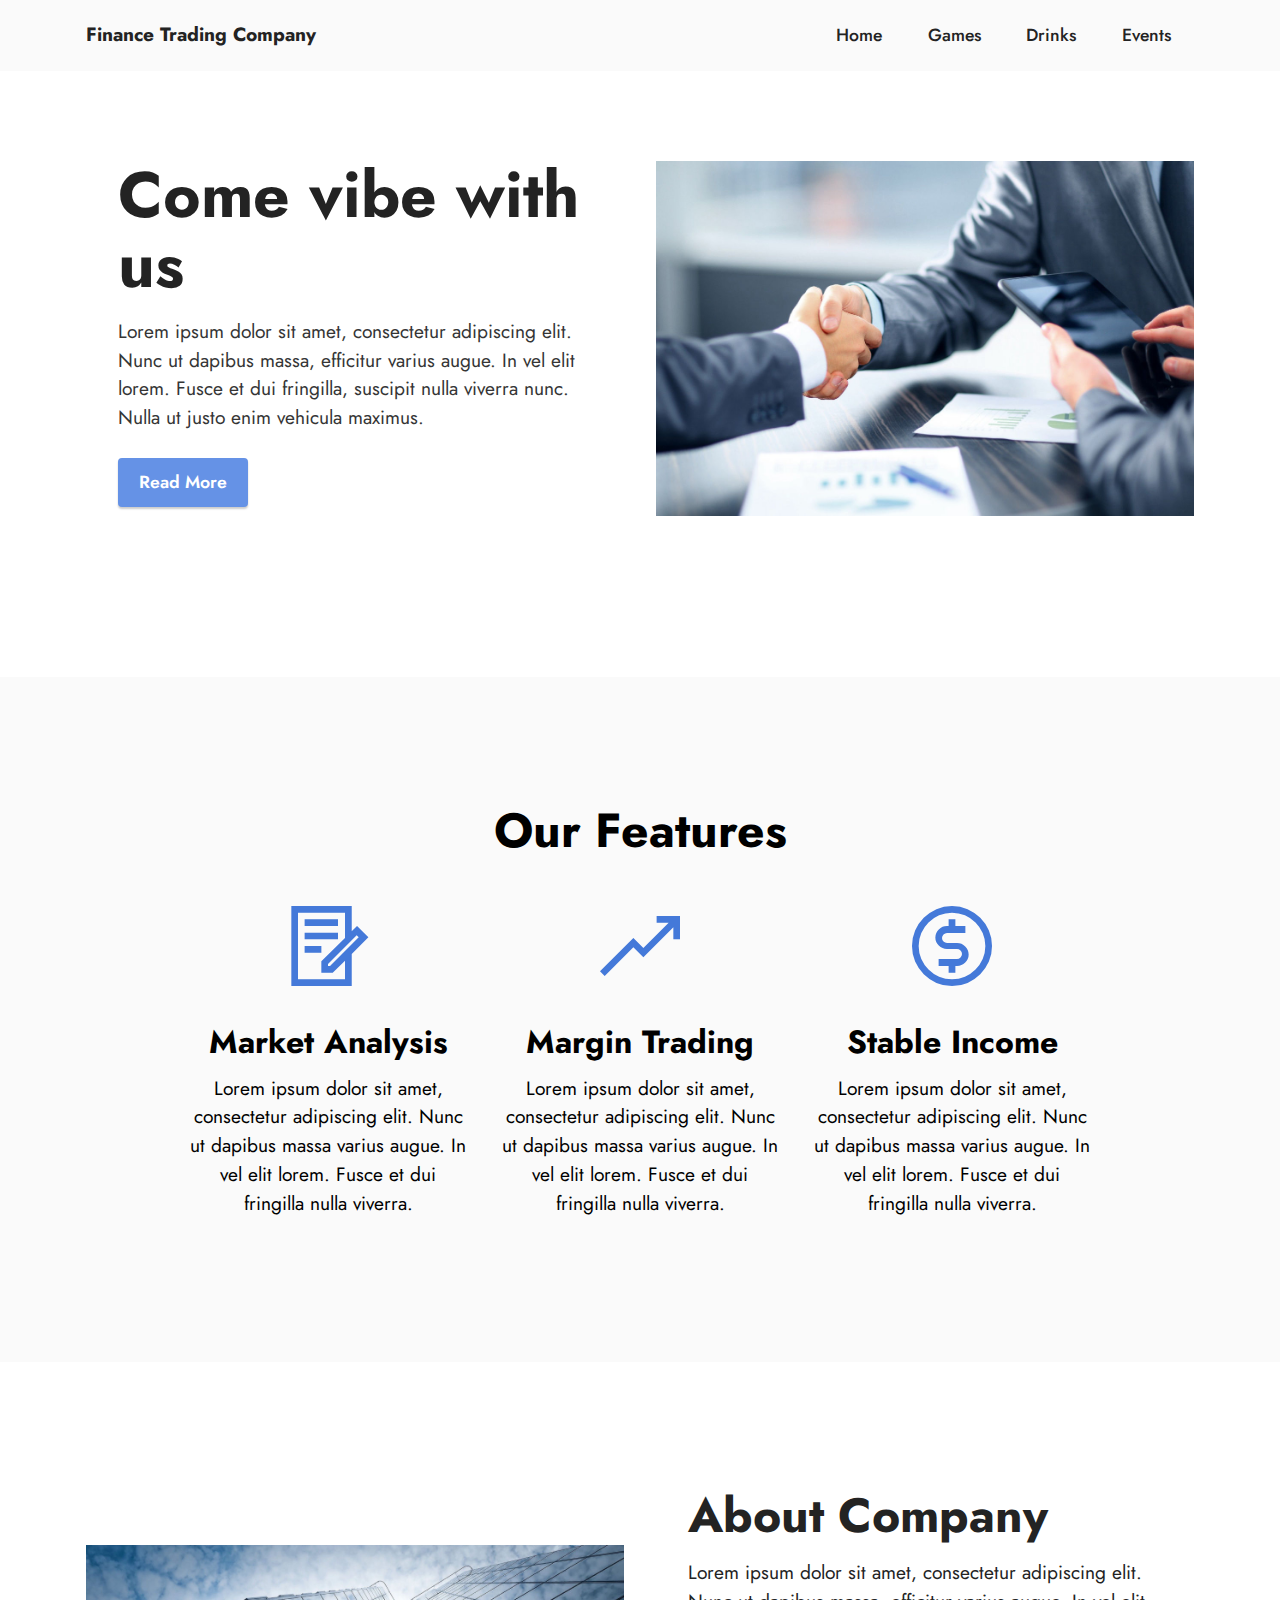
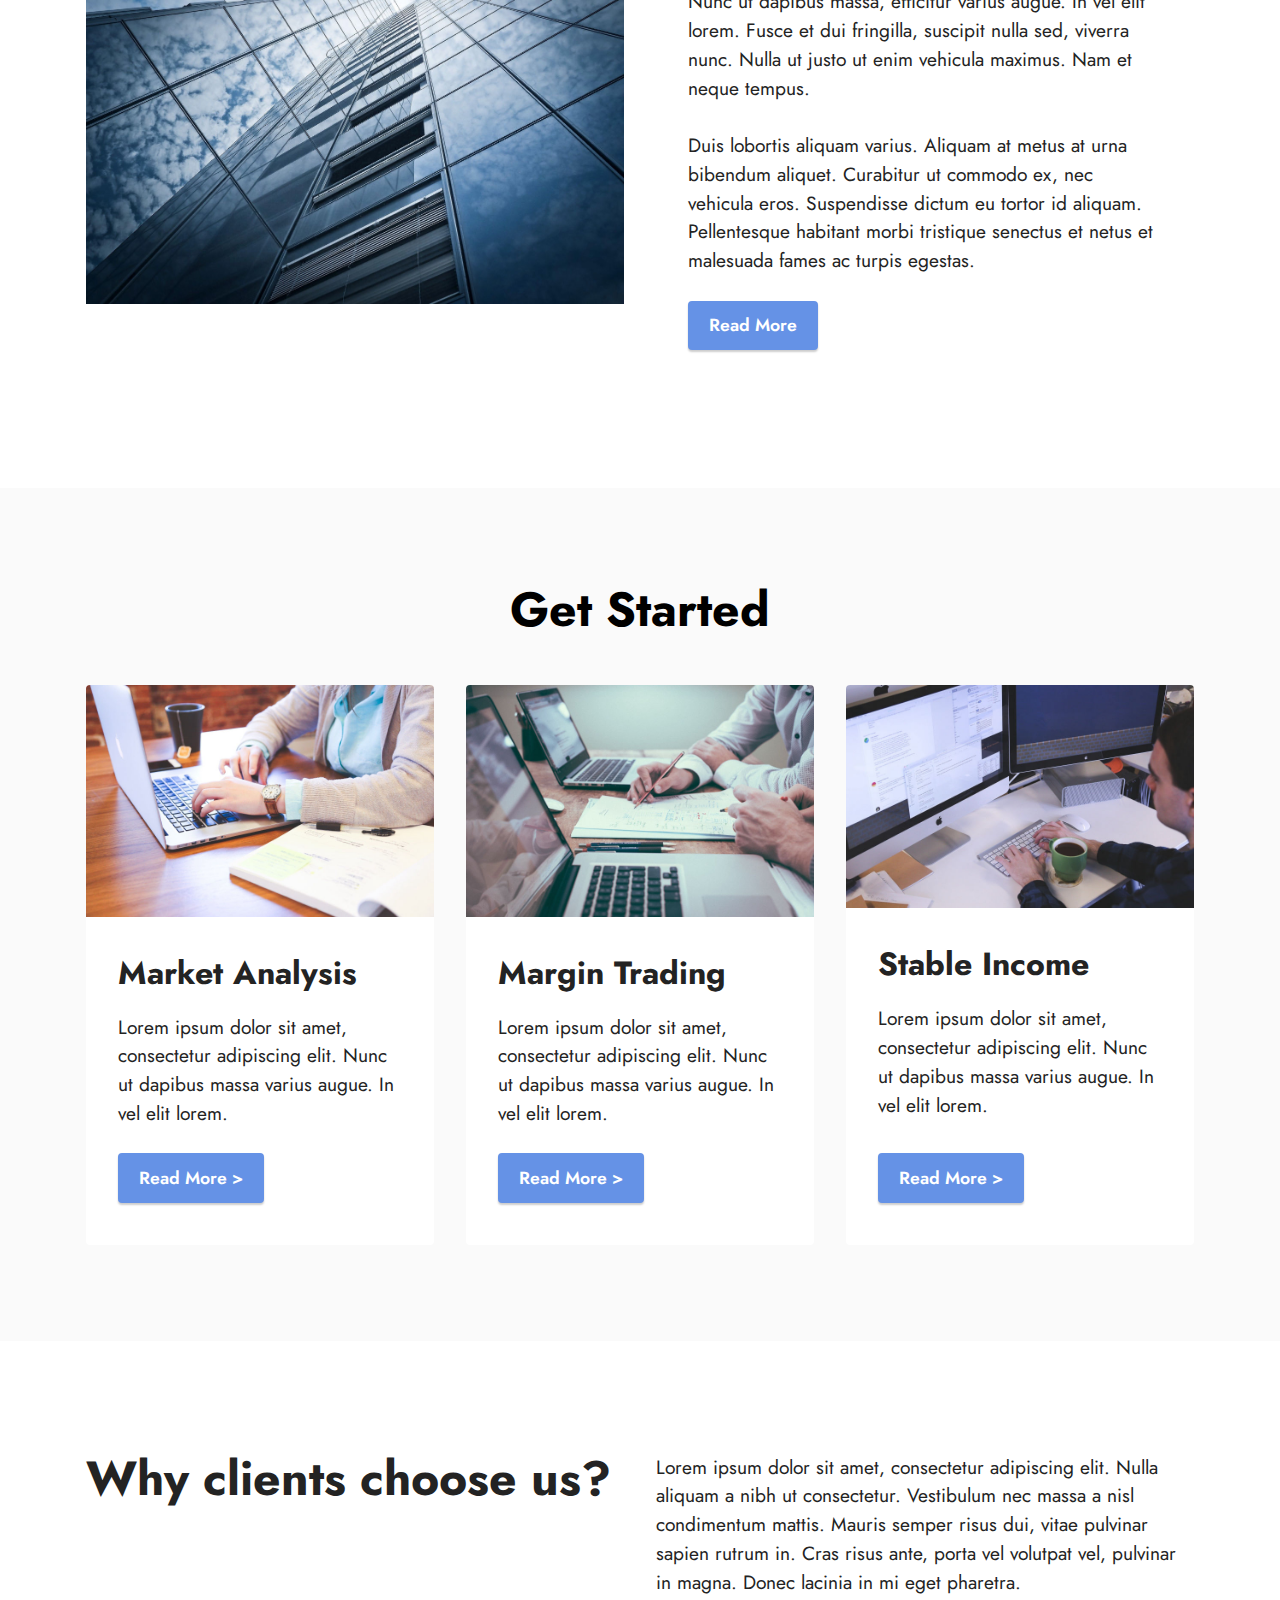
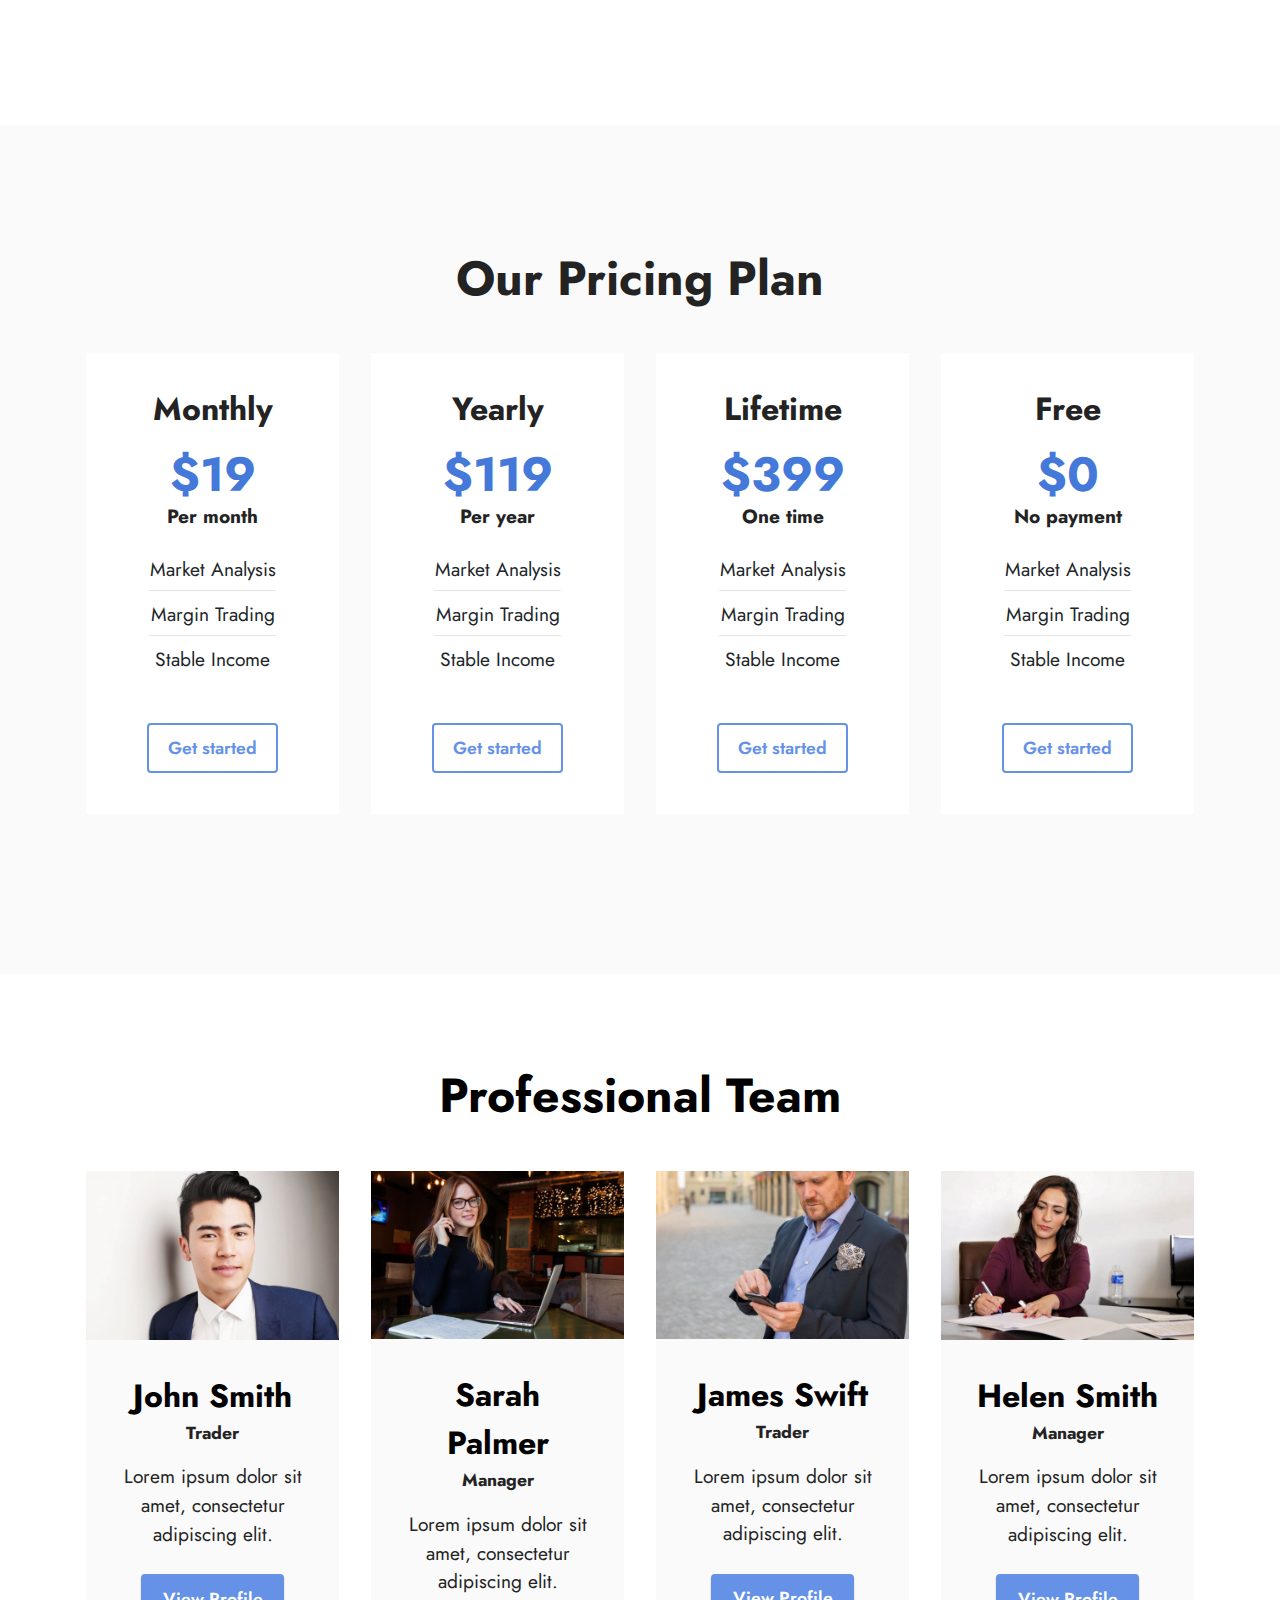
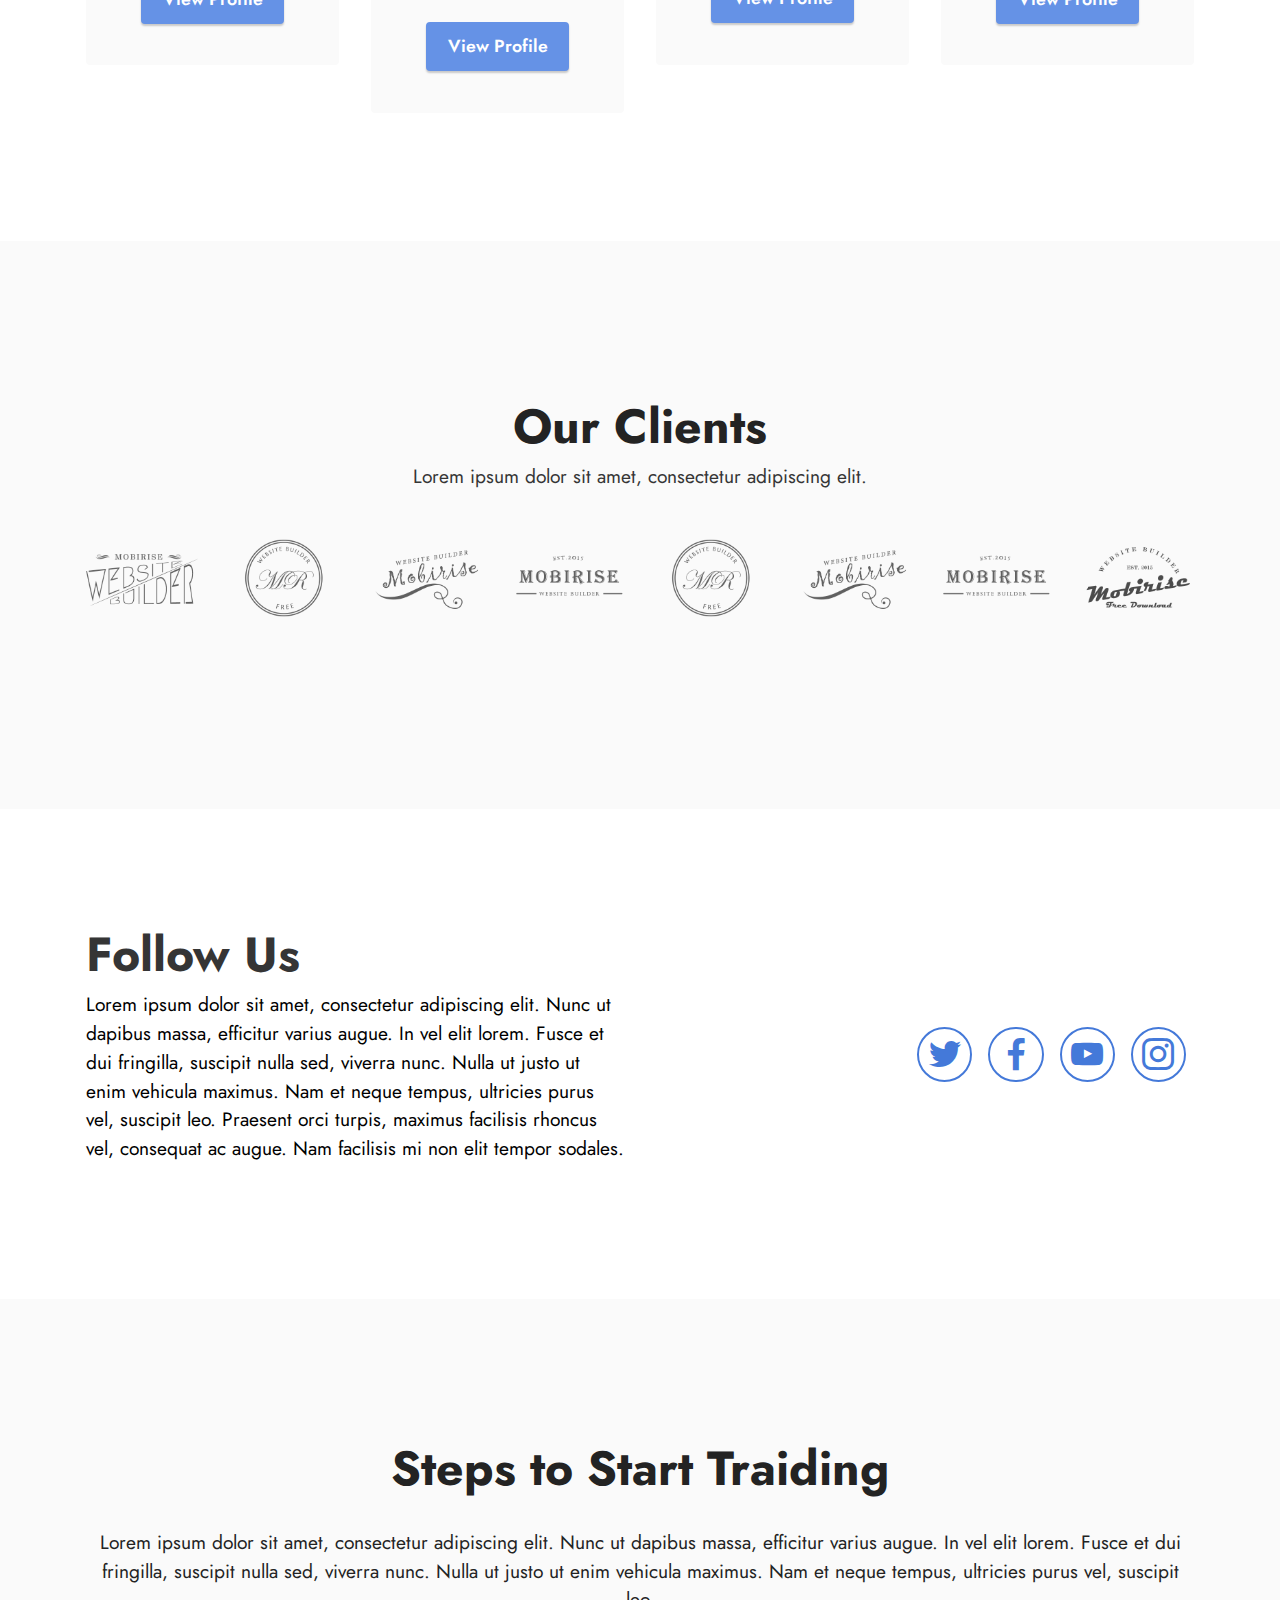
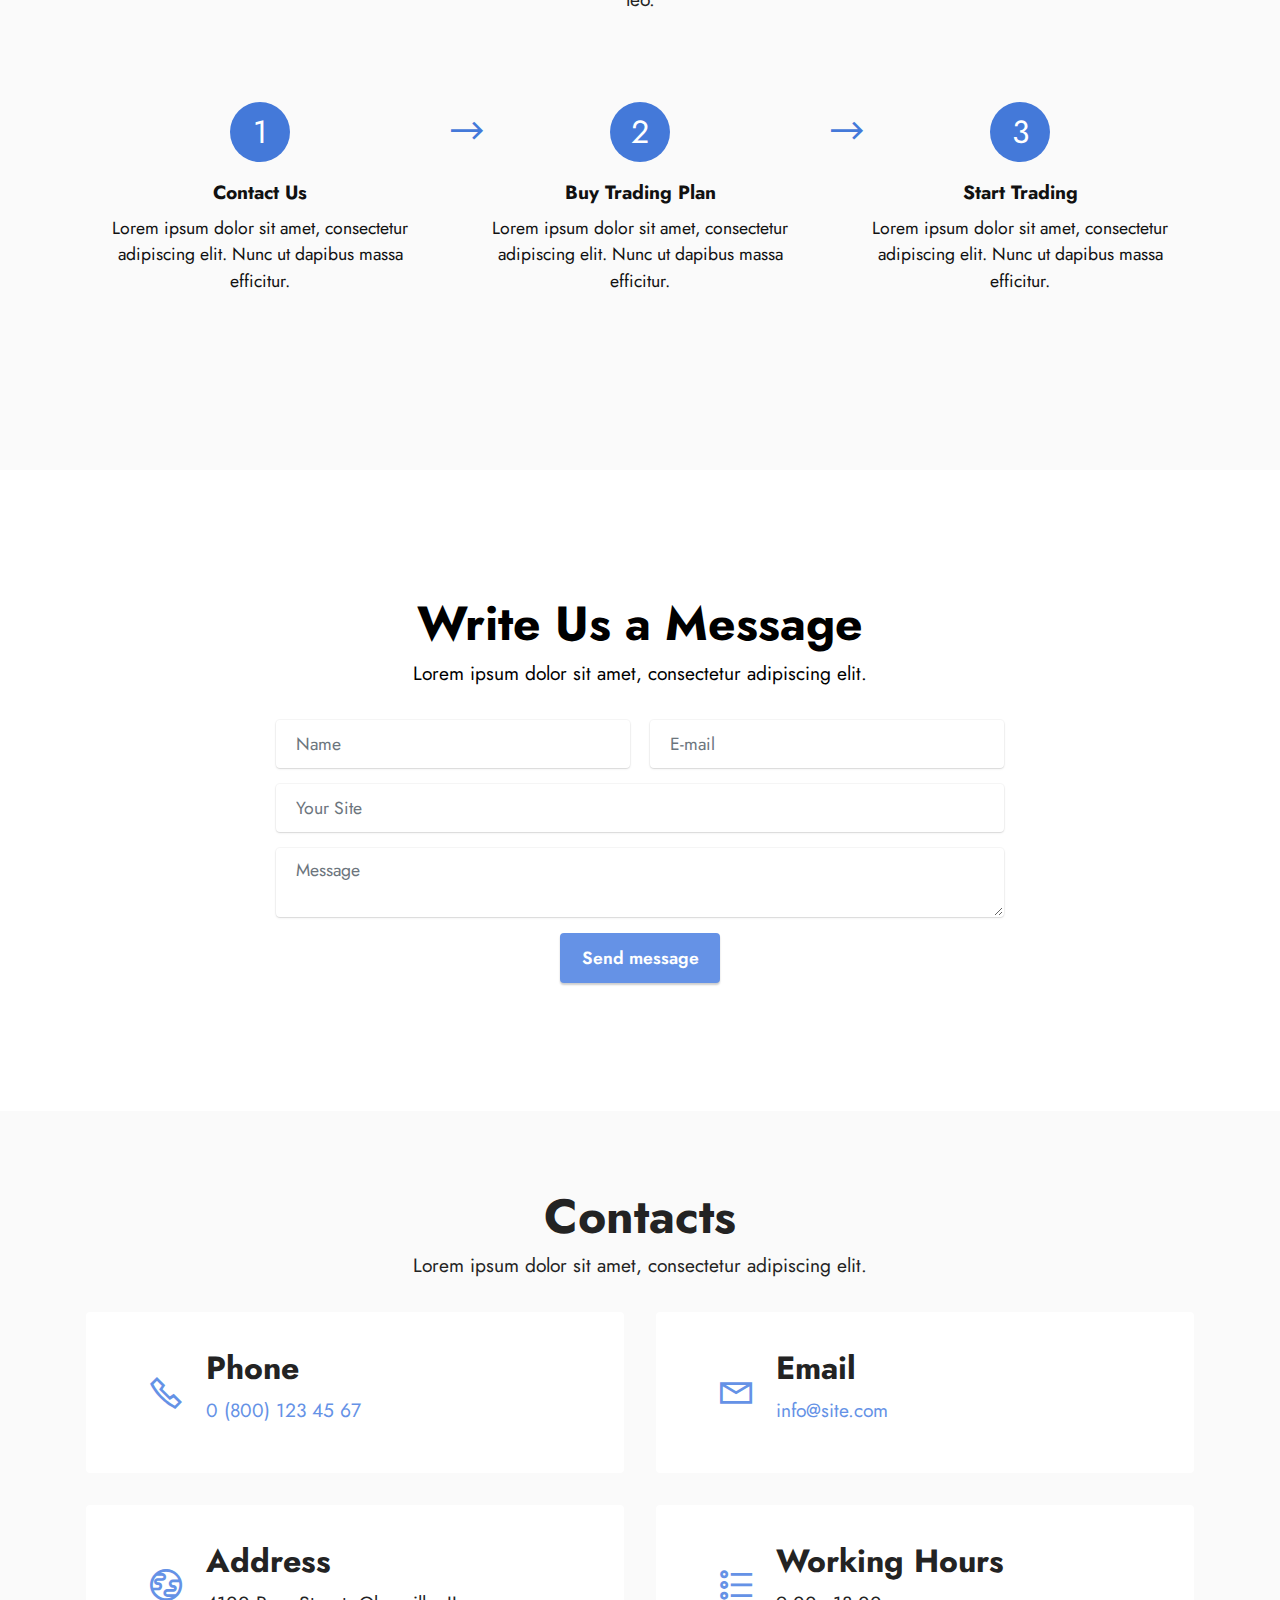
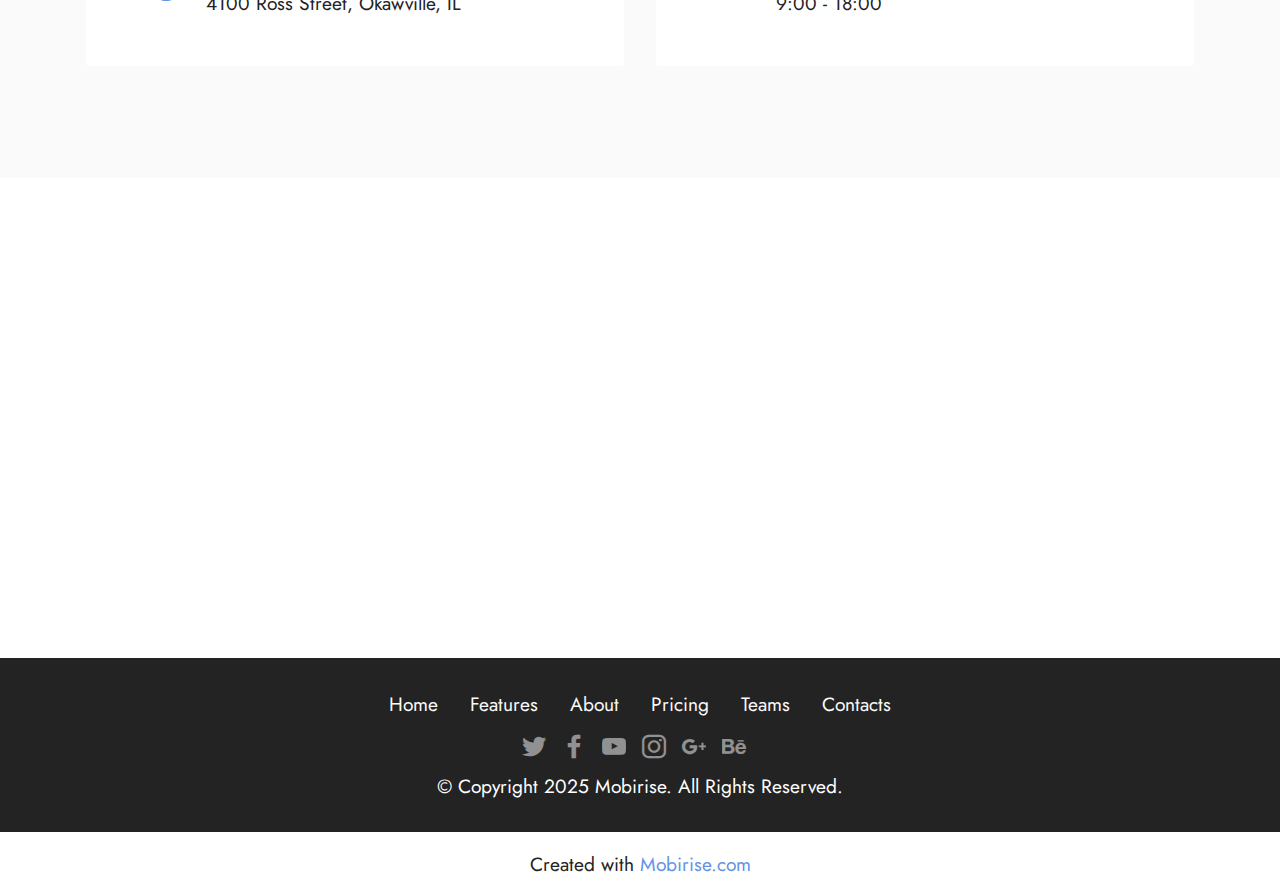
==== index.html @ 2402a640 "fresh" ====
<!DOCTYPE html>
<html  >
<head>
  <!-- Site made with Mobirise Website Builder v5.8.14, https://mobirise.com -->
  <meta charset="UTF-8">
  <meta http-equiv="X-UA-Compatible" content="IE=edge">
  <meta name="generator" content="Mobirise v5.8.14, mobirise.com">
  <meta name="viewport" content="width=device-width, initial-scale=1, minimum-scale=1">
  <link rel="shortcut icon" href="assets/images/logo.png" type="image/x-icon">
  <meta name="description" content="">
  
  
  <title>Home</title>
  <link rel="stylesheet" href="assets/web/assets/mobirise-icons2/mobirise2.css">
  <link rel="stylesheet" href="assets/bootstrap/css/bootstrap.min.css">
  <link rel="stylesheet" href="assets/bootstrap/css/bootstrap-grid.min.css">
  <link rel="stylesheet" href="assets/bootstrap/css/bootstrap-reboot.min.css">
  <link rel="stylesheet" href="assets/dropdown/css/style.css">
  <link rel="stylesheet" href="assets/socicon/css/styles.css">
  <link rel="stylesheet" href="assets/theme/css/style.css">
  <link rel="preload" href="https://fonts.googleapis.com/css?family=Jost:100,200,300,400,500,600,700,800,900,100i,200i,300i,400i,500i,600i,700i,800i,900i&display=swap" as="style" onload="this.onload=null;this.rel='stylesheet'">
  <noscript><link rel="stylesheet" href="https://fonts.googleapis.com/css?family=Jost:100,200,300,400,500,600,700,800,900,100i,200i,300i,400i,500i,600i,700i,800i,900i&display=swap"></noscript>
  <link rel="preload" as="style" href="assets/mobirise/css/mbr-additional.css"><link rel="stylesheet" href="assets/mobirise/css/mbr-additional.css" type="text/css">

  
  
  
</head>
<body>
  
  <section data-bs-version="5.1" class="menu menu2 cid-sFCw1qGFAI" once="menu" id="menu2-23">
    
    <nav class="navbar navbar-dropdown navbar-expand-lg">
        <div class="container">
            <div class="navbar-brand">
                
                <span class="navbar-caption-wrap"><a class="navbar-caption text-black display-7" href="https://mobiri.se">Finance Trading Company</a></span>
            </div>
            <button class="navbar-toggler" type="button" data-toggle="collapse" data-bs-toggle="collapse" data-target="#navbarSupportedContent" data-bs-target="#navbarSupportedContent" aria-controls="navbarNavAltMarkup" aria-expanded="false" aria-label="Toggle navigation">
                <div class="hamburger">
                    <span></span>
                    <span></span>
                    <span></span>
                    <span></span>
                </div>
            </button>
            <div class="collapse navbar-collapse" id="navbarSupportedContent">
                <ul class="navbar-nav nav-dropdown nav-right" data-app-modern-menu="true"><li class="nav-item"><a class="nav-link link text-black text-primary display-4" href="#top">Home</a></li><li class="nav-item"><a class="nav-link link text-black text-primary display-4" href="index.html#features1-1i">Games</a></li>
                    <li class="nav-item"><a class="nav-link link text-black text-primary display-4" href="index.html#header14-1j">Drinks</a></li>
                    <li class="nav-item"><a class="nav-link link text-black text-primary display-4" href="index.html#content4-1q">Events</a>
                    </li></ul>
                
                
            </div>
        </div>
    </nav>
</section>

<section data-bs-version="5.1" class="header14 cid-sFzxmVl7J6" id="header14-1f">

    

    

    <div class="container">
        <div class="row justify-content-center align-items-center">
            <div class="col-12 col-md-6 image-wrapper">
                <img src="assets/images/mbr-1256x829.jpg" alt="Mobirise Website Builder">
            </div>
            <div class="col-12 col-md">
                <div class="text-wrapper">
                    <h1 class="mbr-section-title mbr-fonts-style mb-3 display-1"><strong>Come vibe with us</strong></h1>
                    <p class="mbr-text mbr-fonts-style display-7">
                        Lorem ipsum dolor sit amet, consectetur adipiscing elit. Nunc ut dapibus massa, efficitur varius augue. In vel elit lorem. Fusce et dui fringilla, suscipit nulla viverra nunc. Nulla ut justo enim vehicula maximus.</p>
                    <div class="mbr-section-btn mt-3"><a class="btn btn-primary display-4">Read More</a></div>
                </div>
            </div>
        </div>
    </div>
</section>

<section data-bs-version="5.1" class="features1 cid-sFzyUE9AaP" id="features1-1i">
    

    
    <div class="container-fluid">
        <div class="row">
            <div class="col-12 col-lg-9">
                <h3 class="mbr-section-title mbr-fonts-style align-center mb-0 display-2">
                    <strong>Our Features</strong>
                </h3>
                
            </div>
        </div>
        <div class="row">
            <div class="card col-12 col-md-6 col-lg-3">
                <div class="card-wrapper">
                    <div class="card-box align-center">
                        <div class="iconfont-wrapper">
                            <span class="mbr-iconfont mobi-mbri-contact-form mobi-mbri"></span>
                        </div>
                        <h5 class="card-title mbr-fonts-style display-5"><strong>Market Analysis</strong></h5>
                        <p class="card-text mbr-fonts-style display-7">Lorem ipsum dolor sit amet, consectetur adipiscing elit. Nunc ut dapibus massa varius augue. In vel elit lorem. Fusce et dui fringilla nulla viverra.</p>
                    </div>
                </div>
            </div>
            <div class="card col-12 col-md-6 col-lg-3">
                <div class="card-wrapper">
                    <div class="card-box align-center">
                        <div class="iconfont-wrapper">
                            <span class="mbr-iconfont mobi-mbri-growing-chart mobi-mbri"></span>
                        </div>
                        <h5 class="card-title mbr-fonts-style display-5"><strong>Margin Trading</strong></h5>
                        <p class="card-text mbr-fonts-style display-7">Lorem ipsum dolor sit amet, consectetur adipiscing elit. Nunc ut dapibus massa varius augue. In vel elit lorem. Fusce et dui fringilla nulla viverra.</p>
                    </div>
                </div>
            </div>
            <div class="card col-12 col-md-6 col-lg-3">
                <div class="card-wrapper">
                    <div class="card-box align-center">
                        <div class="iconfont-wrapper">
                            <span class="mbr-iconfont mobi-mbri-cash mobi-mbri"></span>
                        </div>
                        <h5 class="card-title mbr-fonts-style display-5"><strong>Stable Income</strong></h5>
                        <p class="card-text mbr-fonts-style display-7">Lorem ipsum dolor sit amet, consectetur adipiscing elit. Nunc ut dapibus massa varius augue. In vel elit lorem. Fusce et dui fringilla nulla viverra.</p>
                    </div>
                </div>
            </div>
            
        </div>
    </div>
</section>

<section data-bs-version="5.1" class="header14 cid-sFzz5E692j" id="header14-1j">

    

    

    <div class="container">
        <div class="row justify-content-center align-items-center">
            <div class="col-12 col-md-6 image-wrapper">
                <img src="assets/images/mbr-1256x837.jpg" alt="Mobirise Website Builder">
            </div>
            <div class="col-12 col-md">
                <div class="text-wrapper">
                    <h1 class="mbr-section-title mbr-fonts-style mb-3 display-2">
                        <strong>About Company</strong></h1>
                    <p class="mbr-text mbr-fonts-style display-7">
                        Lorem ipsum dolor sit amet, consectetur adipiscing elit. Nunc ut dapibus massa, efficitur varius augue. In vel elit lorem. Fusce et dui fringilla, suscipit nulla sed, viverra nunc. Nulla ut justo ut enim vehicula maximus. Nam et neque tempus.<br><br>Duis lobortis aliquam varius. Aliquam at metus at urna bibendum aliquet. Curabitur ut commodo ex, nec vehicula eros. Suspendisse dictum eu tortor id aliquam. Pellentesque habitant morbi tristique senectus et netus et malesuada fames ac turpis egestas.<br></p>
                    <div class="mbr-section-btn mt-3"><a class="btn btn-primary display-4" href="https://mobiri.se">Read More</a></div>
                </div>
            </div>
        </div>
    </div>
</section>

<section data-bs-version="5.1" class="features3 cid-sFzFvgBfc0" id="features3-1p">
    
    
    <div class="container">
        <div class="mbr-section-head">
            <h4 class="mbr-section-title mbr-fonts-style align-center mb-5 display-2">
                <strong>Get Started</strong></h4>
            
        </div>
        <div class="row mt-4">
            <div class="item features-image сol-12 col-md-6 col-lg-4">
                <div class="item-wrapper">
                    <div class="item-img">
                        <img src="assets/images/mbr-816x544.jpg" alt="Mobirise Website Builder">
                    </div>
                    <div class="item-content">
                        <h5 class="item-title mbr-fonts-style display-5"><strong>Market Analysis</strong></h5>
                        
                        <p class="mbr-text mbr-fonts-style mt-3 display-7">Lorem ipsum dolor sit amet, consectetur adipiscing elit. Nunc ut dapibus massa varius augue. In vel elit lorem.</p>
                    </div>
                    <div class="mbr-section-btn item-footer mt-2"><a href="" class="btn item-btn btn-primary display-4" target="_blank">Read More
                            &gt;</a></div>
                </div>
            </div>
            <div class="item features-image сol-12 col-md-6 col-lg-4">
                <div class="item-wrapper">
                    <div class="item-img">
                        <img src="assets/images/mbr-1-816x544.jpg" alt="Mobirise Website Builder">
                    </div>
                    <div class="item-content">
                        <h5 class="item-title mbr-fonts-style display-5"><strong>Margin Trading</strong></h5>
                        
                        <p class="mbr-text mbr-fonts-style mt-3 display-7">Lorem ipsum dolor sit amet, consectetur adipiscing elit. Nunc ut dapibus massa varius augue. In vel elit lorem.</p>
                    </div>
                    <div class="mbr-section-btn item-footer mt-2"><a href="" class="btn item-btn btn-primary display-4" target="_blank">Read More &gt;</a></div>
                </div>
            </div>
            <div class="item features-image сol-12 col-md-6 col-lg-4">
                <div class="item-wrapper">
                    <div class="item-img">
                        <img src="assets/images/mbr-816x524.jpg" alt="Mobirise Website Builder">
                    </div>
                    <div class="item-content">
                        <h5 class="item-title mbr-fonts-style display-5"><strong>Stable Income</strong></h5>
                        
                        <p class="mbr-text mbr-fonts-style mt-3 display-7">Lorem ipsum dolor sit amet, consectetur adipiscing elit. Nunc ut dapibus massa varius augue. In vel elit lorem.<br></p>
                    </div>
                    <div class="mbr-section-btn item-footer mt-2"><a href="" class="btn item-btn btn-primary display-4" target="_blank">Read More &gt;</a></div>
                </div>
            </div>
        </div>
    </div>
</section>

<section data-bs-version="5.1" class="content10 cid-sFAZRnJnnI" id="content10-22">
    
    <div class="container">
        <div class="row justify-content-center">
            <div class="col-12 col-md">
                
                <h6 class="mbr-section-subtitle mbr-fonts-style mb-4 display-2"><strong>Why clients choose us?</strong></h6>
            </div>
            <div class="col-md-12 col-lg-6">
                <p class="mbr-text mbr-fonts-style display-7">Lorem ipsum dolor sit amet, consectetur adipiscing elit. Nulla aliquam a nibh ut consectetur. Vestibulum nec massa a nisl condimentum mattis. Mauris semper risus dui, vitae pulvinar sapien rutrum in. Cras risus ante, porta vel volutpat vel, pulvinar in magna. Donec lacinia in mi eget pharetra.</p>
            </div>
        </div>
    </div>
</section>

<section data-bs-version="5.1" class="content4 cid-sFzIdnt1ra" id="content4-1q">
    
    
    <div class="container">
        <div class="row justify-content-center">
            <div class="title col-md-12 col-lg-10">
                <h3 class="mbr-section-title mbr-fonts-style align-center mb-4 display-2"><strong>Our Pricing Plan</strong></h3>
                
                
            </div>
        </div>
    </div>
</section>

<section data-bs-version="5.1" class="pricing2 cid-sFzDdjoEIw" id="pricing2-1k">
    

    
    <div class="container">
        <div class="row justify-content-center">
            <div class="col-12 col-md-6 align-center col-lg-3">
                <div class="plan">
                    <div class="plan-header">
                        <h6 class="plan-title mbr-fonts-style mb-3 display-5">
                            <strong>Monthly</strong>
                        </h6>
                        <div class="plan-price">
                            <p class="price mbr-fonts-style m-0 display-2"><strong>$19</strong></p>
                            <p class="price-term mbr-fonts-style mb-3 display-7"><strong>Per month</strong>
                            </p>
                        </div>
                    </div>
                    <div class="plan-body">
                        <div class="plan-list mb-4">
                            <ul class="list-group mbr-fonts-style list-group-flush display-7">
                                <li class="list-group-item">Market Analysis</li><li class="list-group-item">Margin Trading</li><li class="list-group-item">Stable Income</li>
                            </ul>
                        </div>
                        <div class="mbr-section-btn text-center"><a href="https://mobiri.se" class="btn btn-primary-outline display-4">Get started</a></div>
                    </div>
                </div>
            </div>
            <div class="col-12 col-md-6 align-center col-lg-3">
                <div class="plan">
                    <div class="plan-header">
                        <h6 class="plan-title mbr-fonts-style mb-3 display-5">
                            <strong>Yearly</strong>
                        </h6>
                        <div class="plan-price">
                            <p class="price mbr-fonts-style m-0 display-2"><strong>$119</strong></p>
                            <p class="price-term mbr-fonts-style mb-3 display-7"><strong>Per year</strong>
                            </p>
                        </div>
                    </div>
                    <div class="plan-body">
                        <div class="plan-list mb-4">
                            <ul class="list-group mbr-fonts-style list-group-flush display-7">
                                <li class="list-group-item">Market Analysis
</li><li class="list-group-item">Margin Trading
</li><li class="list-group-item">Stable Income</li>
                            </ul>
                        </div>
                        <div class="mbr-section-btn text-center"><a href="https://mobiri.se" class="btn btn-primary-outline display-4">Get started</a></div>
                    </div>
                </div>
            </div>
            <div class="col-12 col-md-6 align-center col-lg-3">
                <div class="plan">
                    <div class="plan-header">
                        <h6 class="plan-title mbr-fonts-style mb-3 display-5">
                            <strong>Lifetime</strong>
                        </h6>
                        <div class="plan-price">
                            <p class="price mbr-fonts-style m-0 display-2"><strong>$399</strong></p>
                            <p class="price-term mbr-fonts-style mb-3 display-7"><strong>One time</strong>
                            </p>
                        </div>
                    </div>
                    <div class="plan-body">
                        <div class="plan-list mb-4">
                            <ul class="list-group mbr-fonts-style list-group-flush display-7">
                                <li class="list-group-item">Market Analysis
</li><li class="list-group-item">Margin Trading
</li><li class="list-group-item">Stable Income</li>
                            </ul>
                        </div>
                        <div class="mbr-section-btn text-center"><a href="https://mobiri.se" class="btn btn-primary-outline display-4">Get started</a></div>
                    </div>
                </div>
            </div>
            <div class="col-12 col-md-6 align-center col-lg-3">
                <div class="plan">
                    <div class="plan-header">
                        <h6 class="plan-title mbr-fonts-style mb-3 display-5">
                            <strong>Free</strong>
                        </h6>
                        <div class="plan-price">
                            <p class="price mbr-fonts-style m-0 display-2"><strong>$0</strong></p>
                            <p class="price-term mbr-fonts-style mb-3 display-7"><strong>No payment</strong>
                            </p>
                        </div>
                    </div>
                    <div class="plan-body">
                        <div class="plan-list mb-4">
                            <ul class="list-group mbr-fonts-style list-group-flush display-7">
                                <li class="list-group-item">Market Analysis
</li><li class="list-group-item">Margin Trading
</li><li class="list-group-item">Stable Income</li>
                            </ul>
                        </div>
                        <div class="mbr-section-btn text-center"><a href="https://mobiri.se" class="btn btn-primary-outline display-4">Get started</a></div>
                    </div>
                </div>
            </div>
        </div>
    </div>
</section>

<section data-bs-version="5.1" class="team1 cid-sFzErVWEaH" id="team1-1o">
    

    
    <div class="container">
        <div class="row justify-content-center">
            <div class="col-12">
                <h3 class="mbr-section-title1 mbr-fonts-style align-center mb-5 display-2">
                    <strong>Professional Team</strong>
                </h3>
                
            </div>
            <div class="col-sm-6 col-lg-3">
                <div class="card-wrap">
                    <div class="image-wrap">
                        <img src="assets/images/mbr-596x398.jpg" alt="Mobirise Website Builder">
                    </div>
                    <div class="content-wrap">
                        <h5 class="mbr-section-title card-title mbr-fonts-style align-center m-0 display-5">
                            <strong>John Smith</strong>
                        </h5>
                        <h6 class="mbr-role mbr-fonts-style align-center mb-3 display-4">
                            <strong>Trader</strong></h6>
                        <p class="card-text mbr-fonts-style align-center display-7">
                            Lorem ipsum dolor sit amet, consectetur adipiscing elit.</p>
                        
                        <div class="mbr-section-btn card-btn align-center"><a class="btn btn-primary display-4" href="https://mobiri.se">View
                                Profile</a></div>
                    </div>
                </div>
            </div>

            <div class="col-sm-6 col-lg-3">
                <div class="card-wrap">
                    <div class="image-wrap">
                        <img src="assets/images/mbr-3-596x397.jpg" alt="Mobirise Website Builder">
                    </div>
                    <div class="content-wrap">
                        <h5 class="mbr-section-title card-title mbr-fonts-style align-center m-0 display-5">
                            <strong>Sarah Palmer</strong>
                        </h5>
                        <h6 class="mbr-role mbr-fonts-style align-center mb-3 display-4">
                            <strong>Manager</strong>
                        </h6>
                        <p class="card-text mbr-fonts-style align-center display-7">
                            Lorem ipsum dolor sit amet, consectetur adipiscing elit.
                        </p>
                        
                        <div class="mbr-section-btn card-btn align-center"><a class="btn btn-primary display-4" href="https://mobiri.se">View
                                Profile</a></div>
                    </div>
                </div>
            </div>

            <div class="col-sm-6 col-lg-3">
                <div class="card-wrap">
                    <div class="image-wrap">
                        <img src="assets/images/mbr-2-596x397.jpg" alt="Mobirise Website Builder">
                    </div>
                    <div class="content-wrap">
                        <h5 class="mbr-section-title card-title mbr-fonts-style align-center m-0 display-5">
                            <strong>James Swift</strong>
                        </h5>
                        <h6 class="mbr-role mbr-fonts-style align-center mb-3 display-4">
                            <strong>Trader</strong>
                        </h6>
                        <p class="card-text mbr-fonts-style align-center display-7">
                            Lorem ipsum dolor sit amet, consectetur adipiscing elit.
                        </p>
                        
                        <div class="mbr-section-btn card-btn align-center"><a class="btn btn-primary display-4" href="https://mobiri.se">View
                                Profile</a></div>
                    </div>
                </div>
            </div>

            <div class="col-sm-6 col-lg-3">
                <div class="card-wrap">
                    <div class="image-wrap">
                        <img src="assets/images/mbr-596x401.jpeg" alt="Mobirise Website Builder">
                    </div>
                    <div class="content-wrap">
                        <h5 class="mbr-section-title card-title mbr-fonts-style align-center m-0 display-5">
                            <strong>Helen Smith</strong>
                        </h5>
                        <h6 class="mbr-role mbr-fonts-style align-center mb-3 display-4">
                            <strong>Manager</strong>
                        </h6>
                        <p class="card-text mbr-fonts-style align-center display-7">
                            Lorem ipsum dolor sit amet, consectetur adipiscing elit.
                        </p>
                        
                        <div class="mbr-section-btn card-btn align-center"><a class="btn btn-primary display-4" href="https://mobiri.se">View
                                Profile</a></div>
                    </div>
                </div>
            </div>
        </div>
    </div>
</section>

<section data-bs-version="5.1" class="clients1 cid-sFAw7z51L3" id="clients1-1u">
    
    <div class="images-container container">
        <div class="mbr-section-head">
            <h3 class="mbr-section-title mbr-fonts-style align-center mb-0 display-2">
                <strong>Our Clients</strong>
            </h3>
            <h4 class="mbr-section-subtitle mbr-fonts-style align-center mb-0 mt-2 display-7">Lorem ipsum dolor sit amet, consectetur adipiscing elit.</h4>
            
        </div>
        <div class="row justify-content-center mt-4">
            <div class="col-md-3 card">
                <img src="assets/images/1.png" alt="Mobirise Website Builder">
            </div>
            <div class="col-md-3 card">
                <img src="assets/images/2.png" alt="Mobirise Website Builder">
            </div>
            <div class="col-md-3 card">
                <img src="assets/images/3.png" alt="Mobirise Website Builder">
            </div>
            <div class="col-md-3 card">
                <img src="assets/images/4.png" alt="Mobirise Website Builder">
            </div>
            <div class="col-md-3 card">
                <img src="assets/images/2.png" alt="Mobirise Website Builder">
            </div>
            <div class="col-md-3 card">
                <img src="assets/images/3.png" alt="Mobirise Website Builder">
            </div>
            <div class="col-md-3 card">
                <img src="assets/images/4.png" alt="Mobirise Website Builder">
            </div>
            <div class="col-md-3 card">
                <img src="assets/images/5.png" alt="Mobirise Website Builder">
            </div>
        </div>
    </div>
</section>

<section data-bs-version="5.1" class="contacts4 cid-sFAyMcKwph" id="contacts4-21">

    

    

    <div class="container">
        <div class="row align-items-center justify-content-center">
            <div class="text-content col-12 col-md-6">
                <h2 class="mbr-section-title mbr-fonts-style display-2">
                    <strong>Follow Us</strong>
                </h2>
                <p class="mbr-text mbr-fonts-style display-7">Lorem ipsum dolor sit amet, consectetur adipiscing elit. Nunc ut dapibus massa, efficitur varius augue. In vel elit lorem. Fusce et dui fringilla, suscipit nulla sed, viverra nunc. Nulla ut justo ut enim vehicula maximus. Nam et neque tempus, ultricies purus vel, suscipit leo. Praesent orci turpis, maximus facilisis rhoncus vel, consequat ac augue. Nam facilisis mi non elit tempor sodales.<br></p>
            </div>
            <div class="icons d-flex align-items-center col-12 col-md-6 justify-content-end mt-md-0 mt-2 flex-wrap">
                <a href="https://twitter.com/mobirise" target="_blank">
                    <span class="socicon-twitter socicon mbr-iconfont mbr-iconfont-social"></span>
                </a>
                <a href="https://www.facebook.com/pages/Mobirise/1616226671953247" target="_blank">
                    <span class="socicon-facebook socicon mbr-iconfont mbr-iconfont-social"></span>
                </a>
                <a href="https://www.youtube.com/c/mobirise" target="_blank">
                    <span class="socicon-youtube socicon mbr-iconfont mbr-iconfont-social"></span>
                </a>
                <a href="https://instagram.com/mobirise" target="_blank">
                    <span class="socicon-instagram socicon mbr-iconfont mbr-iconfont-social"></span>
                </a>
                
                
                
                
                
                
            </div>
        </div>
    </div>
    
</section>

<section data-bs-version="5.1" class="features23 cid-sFAyHxWQ1N" id="features24-20">

    
    
    <div class="container">
        <div class="row justify-content-center">
            <div class="col-12">
                <div class="card-wrapper mb-4">
                    <div class="card-box align-center">
                        <h4 class="card-title mbr-fonts-style mb-4 display-2">
                            <strong>Steps to Start Traiding</strong></h4>
                        <p class="mbr-text mbr-fonts-style mb-4 display-7">Lorem ipsum dolor sit amet, consectetur adipiscing elit. Nunc ut dapibus massa, efficitur varius augue. In vel elit lorem. Fusce et dui fringilla, suscipit nulla sed, viverra nunc. Nulla ut justo ut enim vehicula maximus. Nam et neque tempus, ultricies purus vel, suscipit leo.</p>
                        
                    </div>
                </div>
            </div>
            <div class="col-12 col-md-6 col-lg-4">
                <div class="item first mbr-flex p-4">
                    <div class="icon-wrap w-100">
                        <div class="icon-box">
                            <span class="step-number mbr-fonts-style display-5">1</span>
                        </div>
                    </div>

                    <div class="text-box">
                        <h4 class="icon-title card-title mbr-black mbr-fonts-style display-7"><strong>Contact Us</strong></h4>
                        <h5 class="mbr-text mbr-black mbr-fonts-style display-4">Lorem ipsum dolor sit amet, consectetur adipiscing elit. Nunc ut dapibus massa efficitur.</h5>
                    </div>
                </div>
                <!-- <span mbr-icon class="mbr-iconfont mobi-mbri-devices mobi-mbri"></span> -->
            </div>
            <div class="col-12 col-md-6 col-lg-4">
                <div class="item mbr-flex p-4">
                    <div class="icon-wrap w-100">
                        <div class="icon-box">
                            <span class="step-number mbr-fonts-style display-5">2</span>
                        </div>
                    </div>
                    <div class="text-box">
                        <h4 class="icon-title card-title mbr-black mbr-fonts-style display-7">
                            <strong>Buy Trading Plan</strong></h4>
                        <h5 class="mbr-text mbr-black mbr-fonts-style display-4">Lorem ipsum dolor sit amet, consectetur adipiscing elit. Nunc ut dapibus massa efficitur.</h5>
                    </div>
                </div>
            </div>
            <div class="col-12 col-md-6 col-lg-4">
                <div class="item mbr-flex p-4">
                    <div class="icon-wrap w-100">
                        <div class="icon-box">
                            <span class="step-number mbr-fonts-style display-5">3</span>
                        </div>
                    </div>
                    <div class="text-box">
                        <h4 class="icon-title card-title mbr-black mbr-fonts-style display-7"><strong>Start Trading</strong></h4>
                        <h5 class="mbr-text mbr-black mbr-fonts-style display-4">Lorem ipsum dolor sit amet, consectetur adipiscing elit. Nunc ut dapibus massa efficitur.</h5>
                    </div>
                </div>
            </div>
            
            
            
            
            
        </div>
    </div>
</section>

<section data-bs-version="5.1" class="form5 cid-sFzDs3t9EG" id="form5-1m">
    
    
    <div class="container">
        <div class="mbr-section-head">
            <h3 class="mbr-section-title mbr-fonts-style align-center mb-0 display-2"><strong>Write Us a Message</strong></h3>
            <h4 class="mbr-section-subtitle mbr-fonts-style align-center mb-0 mt-2 display-7">Lorem ipsum dolor sit amet, consectetur adipiscing elit.</h4>
        </div>
        <div class="row justify-content-center mt-4">
            <div class="col-lg-8 mx-auto mbr-form" data-form-type="formoid">
                <form action="https://mobirise.eu/" method="POST" class="mbr-form form-with-styler" data-form-title="Form Name"><input type="hidden" name="email" data-form-email="true" value="R4q1KnBBNohHmGICZpa1+N337Zi8K8U/oMPGvjVRAgkdgKI5gCTXjFvvdV3bwvTq/x/u98StLOKXo0INzTLDt0EEV4Ejd+beIMD1N6lYIxbSrUYdsXf7yRsr2NM5No6B">
                    <div class="row">
                        <div hidden="hidden" data-form-alert="" class="alert alert-success col-12">Thanks for filling out
                            the form!</div>
                        <div hidden="hidden" data-form-alert-danger="" class="alert alert-danger col-12">Oops...! some
                            problem!</div>
                    </div>
                    <div class="dragArea row">
                        <div class="col-md col-sm-12 form-group mb-3" data-for="name">
                            <input type="text" name="name" placeholder="Name" data-form-field="name" class="form-control" value="" id="name-form5-1m">
                        </div>
                        <div class="col-md col-sm-12 form-group mb-3" data-for="email">
                            <input type="email" name="email" placeholder="E-mail" data-form-field="email" class="form-control" value="" id="email-form5-1m">
                        </div>
                        <div class="col-12 form-group mb-3" data-for="url">
                            <input type="url" name="url" placeholder="Your Site" data-form-field="url" class="form-control" value="" id="url-form5-1m">
                        </div>
                        <div class="col-12 form-group mb-3" data-for="textarea">
                            <textarea name="textarea" placeholder="Message" data-form-field="textarea" class="form-control" id="textarea-form5-1m"></textarea>
                        </div>
                        <div class="col-lg-12 col-md-12 col-sm-12 align-center mbr-section-btn"><button type="submit" class="btn btn-primary display-4">Send message</button></div>
                    </div>
                </form>
            </div>
        </div>
    </div>
</section>

<section data-bs-version="5.1" class="contacts2 cid-sFzIA7KGYz" id="contacts2-1r">
    <!---->
    
    
    <div class="container">
        <div class="mbr-section-head">
            <h3 class="mbr-section-title mbr-fonts-style align-center mb-0 display-2">
                <strong>Contacts</strong>
            </h3>
            <h4 class="mbr-section-subtitle mbr-fonts-style align-center mb-0 mt-2 display-7">Lorem ipsum dolor sit amet, consectetur adipiscing elit.</h4>
        </div>
        <div class="row justify-content-center mt-4">
            <div class="card col-12 col-md-6">
                <div class="card-wrapper">
                    <div class="image-wrapper">
                        <span class="mbr-iconfont mobi-mbri-phone mobi-mbri"></span>
                    </div>
                    <div class="text-wrapper">
                        <h6 class="card-title mbr-fonts-style mb-1 display-5">
                            <strong>Phone</strong>
                        </h6>
                        <p class="mbr-text mbr-fonts-style display-7">
                            <a href="tel:+12345678910" class="text-primary">0 (800) 123 45 67</a>
                        </p>
                    </div>
                </div>
            </div>
            <div class="card col-12 col-md-6">
                <div class="card-wrapper">
                    <div class="image-wrapper">
                        <span class="mbr-iconfont mobi-mbri-letter mobi-mbri"></span>
                    </div>
                    <div class="text-wrapper">
                        <h6 class="card-title mbr-fonts-style mb-1 display-5">
                            <strong>Email</strong>
                        </h6>
                        <p class="mbr-text mbr-fonts-style display-7">
                            <a href="mailto:info@site.com" class="text-primary">info@site.com</a>
                        </p>
                    </div>
                </div>
            </div>
            <div class="card col-12 col-md-6">
                <div class="card-wrapper">
                    <div class="image-wrapper">
                        <span class="mbr-iconfont mobi-mbri-globe mobi-mbri"></span>
                    </div>
                    <div class="text-wrapper">
                        <h6 class="card-title mbr-fonts-style mb-1 display-5">
                            <strong>Address</strong>
                        </h6>
                        <p class="mbr-text mbr-fonts-style display-7">
                            4100 Ross Street, Okawville, IL
                        </p>
                    </div>
                </div>
            </div>
            <div class="card col-12 col-md-6">
                <div class="card-wrapper">
                    <div class="image-wrapper">
                        <span class="mbr-iconfont mobi-mbri-bulleted-list mobi-mbri"></span>
                    </div>
                    <div class="text-wrapper">
                        <h6 class="card-title mbr-fonts-style mb-1 display-5">
                            <strong>Working Hours</strong>
                        </h6>
                        <p class="mbr-text mbr-fonts-style display-7">
                            9:00 - 18:00
                        </p>
                    </div>
                </div>
            </div>
        </div>
    </div>
</section>

<section data-bs-version="5.1" class="map2 cid-sFAxp7Y5iM" id="map2-1y">
    
    
    <div>
        
        <div class="google-map"><iframe frameborder="0" style="border:0" src="https://www.google.com/maps/embed/v1/place?key=AIzaSyCZI5F_k6S1k46ujh0SNrapM89f7mJxd30&amp;q=350 5th Ave, New York, NY 10118" allowfullscreen=""></iframe></div>
    </div>
</section>

<section data-bs-version="5.1" class="footer3 cid-sFCygHrmNf" once="footers" id="footer3-24">

    

    

    <div class="container">
        <div class="row align-center mbr-white">
            <div class="row row-links">
                <ul class="foot-menu">
                    
                    
                    
                    
                    
                <li class="foot-menu-item mbr-fonts-style display-7"><a href="#top" class="text-white">Home</a></li><li class="foot-menu-item mbr-fonts-style display-7"><a href="index.html#features1-1i" class="text-white">Features</a></li><li class="foot-menu-item mbr-fonts-style display-7"><a href="index.html#header14-1j" class="text-white">About</a></li><li class="foot-menu-item mbr-fonts-style display-7"><a href="index.html#content4-1q" class="text-white text-primary">Pricing</a></li><li class="foot-menu-item mbr-fonts-style display-7"><a href="index.html#team1-1o" class="text-white">Teams</a></li><li class="foot-menu-item mbr-fonts-style display-7"><a href="index.html#contacts4-21" class="text-white">Contacts</a></li></ul>
            </div>
            <div class="row social-row">
                <div class="social-list align-right pb-2">
                    
                    
                    
                    
                    
                    
                <div class="soc-item">
                        <a href="https://twitter.com/mobirise" target="_blank">
                            <span class="socicon-twitter socicon mbr-iconfont mbr-iconfont-social"></span>
                        </a>
                    </div><div class="soc-item">
                        <a href="https://www.facebook.com/pages/Mobirise/1616226671953247" target="_blank">
                            <span class="socicon-facebook socicon mbr-iconfont mbr-iconfont-social"></span>
                        </a>
                    </div><div class="soc-item">
                        <a href="https://www.youtube.com/c/mobirise" target="_blank">
                            <span class="socicon-youtube socicon mbr-iconfont mbr-iconfont-social"></span>
                        </a>
                    </div><div class="soc-item">
                        <a href="https://instagram.com/mobirise" target="_blank">
                            <span class="socicon-instagram socicon mbr-iconfont mbr-iconfont-social"></span>
                        </a>
                    </div><div class="soc-item">
                        <a href="https://plus.google.com/u/0/+Mobirise" target="_blank">
                            <span class="socicon-googleplus socicon mbr-iconfont mbr-iconfont-social"></span>
                        </a>
                    </div><div class="soc-item">
                        <a href="https://www.behance.net/Mobirise" target="_blank">
                            <span class="socicon-behance socicon mbr-iconfont mbr-iconfont-social"></span>
                        </a>
                    </div></div>
            </div>
            <div class="row row-copirayt">
                <p class="mbr-text mb-0 mbr-fonts-style mbr-white align-center display-7">
                    © Copyright 2025 Mobirise. All Rights Reserved.
                </p>
            </div>
        </div>
    </div>
</section><section class="display-7" style="padding: 0;align-items: center;justify-content: center;flex-wrap: wrap;    align-content: center;display: flex;position: relative;height: 4rem;"><a href="https://mobiri.se/" style="flex: 1 1;height: 4rem;position: absolute;width: 100%;z-index: 1;"><img alt="" style="height: 4rem;" src="[data-uri]"></a><p style="margin: 0;text-align: center;" class="display-7">Created with &#8204;</p><a style="z-index:1" href="https://mobirise.com">Mobirise.com </a></section><script src="assets/bootstrap/js/bootstrap.bundle.min.js"></script>  <script src="assets/smoothscroll/smooth-scroll.js"></script>  <script src="assets/ytplayer/index.js"></script>  <script src="assets/dropdown/js/navbar-dropdown.js"></script>  <script src="assets/sociallikes/social-likes.js"></script>  <script src="assets/theme/js/script.js"></script>  <script src="assets/formoid/formoid.min.js"></script>  
  
  
</body>
</html>
---- assets/web/assets/mobirise-icons2/mobirise2.css ----
@font-face {
  font-family: 'Moririse2';
  font-display: swap;
  src:  url('mobirise2.eot?f2bix4');
  src:  url('mobirise2.eot?f2bix4#iefix') format('embedded-opentype'),
    url('mobirise2.ttf?f2bix4') format('truetype'),
    url('mobirise2.woff?f2bix4') format('woff'),
    url('mobirise2.svg?f2bix4#mobirise2') format('svg');
  font-weight: normal;
  font-style: normal;
}

[class^="mobi-"], [class*=" mobi-"] {
  /* use !important to prevent issues with browser extensions that change fonts */
  font-family: 'Moririse2' !important;
  speak: none;
  font-style: normal;
  font-weight: normal;
  font-variant: normal;
  text-transform: none;
  line-height: 1;

  /* Better Font Rendering =========== */
  -webkit-font-smoothing: antialiased;
  -moz-osx-font-smoothing: grayscale;
}

.mobi-mbri-add-submenu:before {
  content: "\e900";
}
.mobi-mbri-alert:before {
  content: "\e901";
}
.mobi-mbri-align-center:before {
  content: "\e902";
}
.mobi-mbri-align-justify:before {
  content: "\e903";
}
.mobi-mbri-align-left:before {
  content: "\e904";
}
.mobi-mbri-align-right:before {
  content: "\e905";
}
.mobi-mbri-android:before {
  content: "\e906";
}
.mobi-mbri-apple:before {
  content: "\e907";
}
.mobi-mbri-arrow-down:before {
  content: "\e908";
}
.mobi-mbri-arrow-next:before {
  content: "\e909";
}
.mobi-mbri-arrow-prev:before {
  content: "\e90a";
}
.mobi-mbri-arrow-up:before {
  content: "\e90b";
}
.mobi-mbri-bold:before {
  content: "\e90c";
}
.mobi-mbri-bookmark:before {
  content: "\e90d";
}
.mobi-mbri-bootstrap:before {
  content: "\e90e";
}
.mobi-mbri-briefcase:before {
  content: "\e90f";
}
.mobi-mbri-browse:before {
  content: "\e910";
}
.mobi-mbri-bulleted-list:before {
  content: "\e911";
}
.mobi-mbri-calendar:before {
  content: "\e912";
}
.mobi-mbri-camera:before {
  content: "\e913";
}
.mobi-mbri-cart-add:before {
  content: "\e914";
}
.mobi-mbri-cart-full:before {
  content: "\e915";
}
.mobi-mbri-cash:before {
  content: "\e916";
}
.mobi-mbri-change-style:before {
  content: "\e917";
}
.mobi-mbri-chat:before {
  content: "\e918";
}
.mobi-mbri-clock:before {
  content: "\e919";
}
.mobi-mbri-close:before {
  content: "\e91a";
}
.mobi-mbri-cloud:before {
  content: "\e91b";
}
.mobi-mbri-code:before {
  content: "\e91c";
}
.mobi-mbri-contact-form:before {
  content: "\e91d";
}
.mobi-mbri-credit-card:before {
  content: "\e91e";
}
.mobi-mbri-cursor-click:before {
  content: "\e91f";
}
.mobi-mbri-cust-feedback:before {
  content: "\e920";
}
.mobi-mbri-database:before {
  content: "\e921";
}
.mobi-mbri-delivery:before {
  content: "\e922";
}
.mobi-mbri-desktop:before {
  content: "\e923";
}
.mobi-mbri-devices:before {
  content: "\e924";
}
.mobi-mbri-down:before {
  content: "\e925";
}
.mobi-mbri-download-2:before {
  content: "\e926";
}
.mobi-mbri-download:before {
  content: "\e927";
}
.mobi-mbri-drag-n-drop-2:before {
  content: "\e928";
}
.mobi-mbri-drag-n-drop:before {
  content: "\e929";
}
.mobi-mbri-edit-2:before {
  content: "\e92a";
}
.mobi-mbri-edit:before {
  content: "\e92b";
}
.mobi-mbri-error:before {
  content: "\e92c";
}
.mobi-mbri-extension:before {
  content: "\e92d";
}
.mobi-mbri-features:before {
  content: "\e92e";
}
.mobi-mbri-file:before {
  content: "\e92f";
}
.mobi-mbri-flag:before {
  content: "\e930";
}
.mobi-mbri-folder:before {
  content: "\e931";
}
.mobi-mbri-gift:before {
  content: "\e932";
}
.mobi-mbri-github:before {
  content: "\e933";
}
.mobi-mbri-globe-2:before {
  content: "\e934";
}
.mobi-mbri-globe:before {
  content: "\e935";
}
.mobi-mbri-growing-chart:before {
  content: "\e936";
}
.mobi-mbri-hearth:before {
  content: "\e937";
}
.mobi-mbri-help:before {
  content: "\e938";
}
.mobi-mbri-home:before {
  content: "\e939";
}
.mobi-mbri-hot-cup:before {
  content: "\e93a";
}
.mobi-mbri-idea:before {
  content: "\e93b";
}
.mobi-mbri-image-gallery:before {
  content: "\e93c";
}
.mobi-mbri-image-slider:before {
  content: "\e93d";
}
.mobi-mbri-info:before {
  content: "\e93e";
}
.mobi-mbri-italic:before {
  content: "\e93f";
}
.mobi-mbri-key:before {
  content: "\e940";
}
.mobi-mbri-laptop:before {
  content: "\e941";
}
.mobi-mbri-layers:before {
  content: "\e942";
}
.mobi-mbri-left-right:before {
  content: "\e943";
}
.mobi-mbri-left:before {
  content: "\e944";
}
.mobi-mbri-letter:before {
  content: "\e945";
}
.mobi-mbri-like:before {
  content: "\e946";
}
.mobi-mbri-link:before {
  content: "\e947";
}
.mobi-mbri-lock:before {
  content: "\e948";
}
.mobi-mbri-login:before {
  content: "\e949";
}
.mobi-mbri-logout:before {
  content: "\e94a";
}
.mobi-mbri-magic-stick:before {
  content: "\e94b";
}
.mobi-mbri-map-pin:before {
  content: "\e94c";
}
.mobi-mbri-menu:before {
  content: "\e94d";
}
.mobi-mbri-mobile-2:before {
  content: "\e94e";
}
.mobi-mbri-mobile-horizontal:before {
  content: "\e94f";
}
.mobi-mbri-mobile:before {
  content: "\e950";
}
.mobi-mbri-mobirise:before {
  content: "\e951";
}
.mobi-mbri-more-horizontal:before {
  content: "\e952";
}
.mobi-mbri-more-vertical:before {
  content: "\e953";
}
.mobi-mbri-music:before {
  content: "\e954";
}
.mobi-mbri-new-file:before {
  content: "\e955";
}
.mobi-mbri-numbered-list:before {
  content: "\e956";
}
.mobi-mbri-opened-folder:before {
  content: "\e957";
}
.mobi-mbri-pages:before {
  content: "\e958";
}
.mobi-mbri-paper-plane:before {
  content: "\e959";
}
.mobi-mbri-paperclip:before {
  content: "\e95a";
}
.mobi-mbri-phone:before {
  content: "\e95b";
}
.mobi-mbri-photo:before {
  content: "\e95c";
}
.mobi-mbri-photos:before {
  content: "\e95d";
}
.mobi-mbri-pin:before {
  content: "\e95e";
}
.mobi-mbri-play:before {
  content: "\e95f";
}
.mobi-mbri-plus:before {
  content: "\e960";
}
.mobi-mbri-preview:before {
  content: "\e961";
}
.mobi-mbri-print:before {
  content: "\e962";
}
.mobi-mbri-protect:before {
  content: "\e963";
}
.mobi-mbri-question:before {
  content: "\e964";
}
.mobi-mbri-quote-left:before {
  content: "\e965";
}
.mobi-mbri-quote-right:before {
  content: "\e966";
}
.mobi-mbri-redo:before {
  content: "\e967";
}
.mobi-mbri-refresh:before {
  content: "\e968";
}
.mobi-mbri-responsive-2:before {
  content: "\e969";
}
.mobi-mbri-responsive:before {
  content: "\e96a";
}
.mobi-mbri-right:before {
  content: "\e96b";
}
.mobi-mbri-rocket:before {
  content: "\e96c";
}
.mobi-mbri-sad-face:before {
  content: "\e96d";
}
.mobi-mbri-sale:before {
  content: "\e96e";
}
.mobi-mbri-save:before {
  content: "\e96f";
}
.mobi-mbri-search:before {
  content: "\e970";
}
.mobi-mbri-setting-2:before {
  content: "\e971";
}
.mobi-mbri-setting-3:before {
  content: "\e972";
}
.mobi-mbri-setting:before {
  content: "\e973";
}
.mobi-mbri-share:before {
  content: "\e974";
}
.mobi-mbri-shopping-bag:before {
  content: "\e975";
}
.mobi-mbri-shopping-basket:before {
  content: "\e976";
}
.mobi-mbri-shopping-cart:before {
  content: "\e977";
}
.mobi-mbri-sites:before {
  content: "\e978";
}
.mobi-mbri-smile-face:before {
  content: "\e979";
}
.mobi-mbri-speed:before {
  content: "\e97a";
}
.mobi-mbri-star:before {
  content: "\e97b";
}
.mobi-mbri-success:before {
  content: "\e97c";
}
.mobi-mbri-sun:before {
  content: "\e97d";
}
.mobi-mbri-sun2:before {
  content: "\e97e";
}
.mobi-mbri-tablet-vertical:before {
  content: "\e97f";
}
.mobi-mbri-tablet:before {
  content: "\e980";
}
.mobi-mbri-target:before {
  content: "\e981";
}
.mobi-mbri-timer:before {
  content: "\e982";
}
.mobi-mbri-to-ftp:before {
  content: "\e983";
}
.mobi-mbri-to-local-drive:before {
  content: "\e984";
}
.mobi-mbri-touch-swipe:before {
  content: "\e985";
}
.mobi-mbri-touch:before {
  content: "\e986";
}
.mobi-mbri-trash:before {
  content: "\e987";
}
.mobi-mbri-underline:before {
  content: "\e988";
}
.mobi-mbri-undo:before {
  content: "\e989";
}
.mobi-mbri-unlink:before {
  content: "\e98a";
}
.mobi-mbri-unlock:before {
  content: "\e98b";
}
.mobi-mbri-up-down:before {
  content: "\e98c";
}
.mobi-mbri-up:before {
  content: "\e98d";
}
.mobi-mbri-update:before {
  content: "\e98e";
}
.mobi-mbri-upload-2:before {
  content: "\e98f";
}
.mobi-mbri-upload:before {
  content: "\e990";
}
.mobi-mbri-user-2:before {
  content: "\e991";
}
.mobi-mbri-user:before {
  content: "\e992";
}
.mobi-mbri-users:before {
  content: "\e993";
}
.mobi-mbri-video-play:before {
  content: "\e994";
}
.mobi-mbri-video:before {
  content: "\e995";
}
.mobi-mbri-watch:before {
  content: "\e996";
}
.mobi-mbri-website-theme-2:before {
  content: "\e997";
}
.mobi-mbri-website-theme:before {
  content: "\e998";
}
.mobi-mbri-wifi:before {
  content: "\e999";
}
.mobi-mbri-windows:before {
  content: "\e99a";
}
.mobi-mbri-zoom-in:before {
  content: "\e99b";
}
.mobi-mbri-zoom-out:before {
  content: "\e99c";
}
---- assets/dropdown/css/style.css ----
.navbar-dropdown {
  left: 0;
  padding: 0;
  position: absolute;
  right: 0;
  top: 0;
  transition: all 0.45s ease;
  z-index: 1030;
  background: #282828; }
  .navbar-dropdown .navbar-logo {
    margin-right: 0.8rem;
    transition: margin 0.3s ease-in-out;
    vertical-align: middle; }
    .navbar-dropdown .navbar-logo img {
      height: 3.125rem;
      transition: all 0.3s ease-in-out; }
    .navbar-dropdown .navbar-logo.mbr-iconfont {
      font-size: 3.125rem;
      line-height: 3.125rem; }
  .navbar-dropdown .navbar-caption {
    font-weight: 700;
    white-space: normal;
    vertical-align: -4px;
    line-height: 3.125rem !important; }
    .navbar-dropdown .navbar-caption, .navbar-dropdown .navbar-caption:hover {
      color: inherit;
      text-decoration: none; }
  .navbar-dropdown .mbr-iconfont + .navbar-caption {
    vertical-align: -1px; }
  .navbar-dropdown.navbar-fixed-top {
    position: fixed; }
  .navbar-dropdown .navbar-brand span {
    vertical-align: -4px; }
  .navbar-dropdown.bg-color.transparent {
    background: none; }
  .navbar-dropdown.navbar-short .navbar-brand {
    padding: 0.625rem 0; }
    .navbar-dropdown.navbar-short .navbar-brand span {
      vertical-align: -1px; }
  .navbar-dropdown.navbar-short .navbar-caption {
    line-height: 2.375rem !important;
    vertical-align: -2px; }
  .navbar-dropdown.navbar-short .navbar-logo {
    margin-right: 0.5rem; }
    .navbar-dropdown.navbar-short .navbar-logo img {
      height: 2.375rem; }
    .navbar-dropdown.navbar-short .navbar-logo.mbr-iconfont {
      font-size: 2.375rem;
      line-height: 2.375rem; }
  .navbar-dropdown.navbar-short .mbr-table-cell {
    height: 3.625rem; }
  .navbar-dropdown .navbar-close {
    left: 0.6875rem;
    position: fixed;
    top: 0.75rem;
    z-index: 1000; }
  .navbar-dropdown .hamburger-icon {
    content: "";
    display: inline-block;
    vertical-align: middle;
    width: 16px;
    -webkit-box-shadow: 0 -6px 0 1px #282828,0 0 0 1px #282828,0 6px 0 1px #282828;
    -moz-box-shadow: 0 -6px 0 1px #282828,0 0 0 1px #282828,0 6px 0 1px #282828;
    box-shadow: 0 -6px 0 1px #282828,0 0 0 1px #282828,0 6px 0 1px #282828; }

.dropdown-menu .dropdown-toggle[data-toggle="dropdown-submenu"]::after {
  border-bottom: 0.35em solid transparent;
  border-left: 0.35em solid;
  border-right: 0;
  border-top: 0.35em solid transparent;
  margin-left: 0.3rem; }

.dropdown-menu .dropdown-item:focus {
  outline: 0; }

.nav-dropdown {
  font-size: 0.75rem;
  font-weight: 500;
  height: auto !important; }
  .nav-dropdown .nav-btn {
    padding-left: 1rem; }
  .nav-dropdown .link {
    margin: .667em 1.667em;
    font-weight: 500;
    padding: 0;
    transition: color .2s ease-in-out; }
    .nav-dropdown .link.dropdown-toggle {
      margin-right: 2.583em; }
      .nav-dropdown .link.dropdown-toggle::after {
        margin-left: .25rem;
        border-top: 0.35em solid;
        border-right: 0.35em solid transparent;
        border-left: 0.35em solid transparent;
        border-bottom: 0; }
      .nav-dropdown .link.dropdown-toggle[aria-expanded="true"] {
        margin: 0;
        padding: 0.667em 3.263em  0.667em 1.667em; }
  .nav-dropdown .link::after,
  .nav-dropdown .dropdown-item::after {
    color: inherit; }
  .nav-dropdown .btn {
    font-size: 0.75rem;
    font-weight: 700;
    letter-spacing: 0;
    margin-bottom: 0;
    padding-left: 1.25rem;
    padding-right: 1.25rem; }
  .nav-dropdown .dropdown-menu {
    border-radius: 0;
    border: 0;
    left: 0;
    margin: 0;
    padding-bottom: 1.25rem;
    padding-top: 1.25rem;
    position: relative; }
  .nav-dropdown .dropdown-submenu {
    margin-left: 0.125rem;
    top: 0; }
  .nav-dropdown .dropdown-item {
    font-weight: 500;
    line-height: 2;
    padding: 0.3846em 4.615em 0.3846em 1.5385em;
    position: relative;
    transition: color .2s ease-in-out, background-color .2s ease-in-out; }
    .nav-dropdown .dropdown-item::after {
      margin-top: -0.3077em;
      position: absolute;
      right: 1.1538em;
      top: 50%; }
    .nav-dropdown .dropdown-item:focus, .nav-dropdown .dropdown-item:hover {
      background: none; }

@media (max-width: 767px) {
  .nav-dropdown.navbar-toggleable-sm {
    bottom: 0;
    display: none;
    left: 0;
    overflow-x: hidden;
    position: fixed;
    top: 0;
    transform: translateX(-100%);
    -ms-transform: translateX(-100%);
    -webkit-transform: translateX(-100%);
    width: 18.75rem;
    z-index: 999; } }
.nav-dropdown.navbar-toggleable-xl {
  bottom: 0;
  display: none;
  left: 0;
  overflow-x: hidden;
  position: fixed;
  top: 0;
  transform: translateX(-100%);
  -ms-transform: translateX(-100%);
  -webkit-transform: translateX(-100%);
  width: 18.75rem;
  z-index: 999; }

.nav-dropdown-sm {
  display: block !important;
  overflow-x: hidden;
  overflow: auto;
  padding-top: 3.875rem; }
  .nav-dropdown-sm::after {
    content: "";
    display: block;
    height: 3rem;
    width: 100%; }
  .nav-dropdown-sm.collapse.in ~ .navbar-close {
    display: block !important; }
  .nav-dropdown-sm.collapsing, .nav-dropdown-sm.collapse.in {
    transform: translateX(0);
    -ms-transform: translateX(0);
    -webkit-transform: translateX(0);
    transition: all 0.25s ease-out;
    -webkit-transition: all 0.25s ease-out;
    background: #282828; }
  .nav-dropdown-sm.collapsing[aria-expanded="false"] {
    transform: translateX(-100%);
    -ms-transform: translateX(-100%);
    -webkit-transform: translateX(-100%); }
  .nav-dropdown-sm .nav-item {
    display: block;
    margin-left: 0 !important;
    padding-left: 0; }
  .nav-dropdown-sm .link,
  .nav-dropdown-sm .dropdown-item {
    border-top: 1px dotted rgba(255, 255, 255, 0.1);
    font-size: 0.8125rem;
    line-height: 1.6;
    margin: 0 !important;
    padding: 0.875rem 2.4rem 0.875rem 1.5625rem !important;
    position: relative;
    white-space: normal; }
    .nav-dropdown-sm .link:focus, .nav-dropdown-sm .link:hover,
    .nav-dropdown-sm .dropdown-item:focus,
    .nav-dropdown-sm .dropdown-item:hover {
      background: rgba(0, 0, 0, 0.2) !important;
      color: #c0a375; }
  .nav-dropdown-sm .nav-btn {
    position: relative;
    padding: 1.5625rem 1.5625rem 0 1.5625rem; }
    .nav-dropdown-sm .nav-btn::before {
      border-top: 1px dotted rgba(255, 255, 255, 0.1);
      content: "";
      left: 0;
      position: absolute;
      top: 0;
      width: 100%; }
    .nav-dropdown-sm .nav-btn + .nav-btn {
      padding-top: 0.625rem; }
      .nav-dropdown-sm .nav-btn + .nav-btn::before {
        display: none; }
  .nav-dropdown-sm .btn {
    padding: 0.625rem 0; }
  .nav-dropdown-sm .dropdown-toggle[data-toggle="dropdown-submenu"]::after {
    margin-left: .25rem;
    border-top: 0.35em solid;
    border-right: 0.35em solid transparent;
    border-left: 0.35em solid transparent;
    border-bottom: 0; }
  .nav-dropdown-sm .dropdown-toggle[data-toggle="dropdown-submenu"][aria-expanded="true"]::after {
    border-top: 0;
    border-right: 0.35em solid transparent;
    border-left: 0.35em solid transparent;
    border-bottom: 0.35em solid; }
  .nav-dropdown-sm .dropdown-menu {
    margin: 0;
    padding: 0;
    position: relative;
    top: 0;
    left: 0;
    width: 100%;
    border: 0;
    float: none;
    border-radius: 0;
    background: none; }
  .nav-dropdown-sm .dropdown-submenu {
    left: 100%;
    margin-left: 0.125rem;
    margin-top: -1.25rem;
    top: 0; }

.navbar-toggleable-sm .nav-dropdown .dropdown-menu {
  position: absolute; }

.navbar-toggleable-sm .nav-dropdown .dropdown-submenu {
  left: 100%;
  margin-left: 0.125rem;
  margin-top: -1.25rem;
  top: 0; }

.navbar-toggleable-sm.opened .nav-dropdown .dropdown-menu {
  position: relative; }

.navbar-toggleable-sm.opened .nav-dropdown .dropdown-submenu {
  left: 0;
  margin-left: 00rem;
  margin-top: 0rem;
  top: 0; }

.is-builder .nav-dropdown.collapsing {
  transition: none !important; }
---- assets/socicon/css/styles.css ----
@charset "UTF-8";

@font-face {
  font-family: 'Socicon';
  src:  url('../fonts/socicon.eot');
  src:  url('../fonts/socicon.eot?#iefix') format('embedded-opentype'),
    url('../fonts/socicon.woff2') format('woff2'),
    url('../fonts/socicon.ttf') format('truetype'),
    url('../fonts/socicon.woff') format('woff'),
    url('../fonts/socicon.svg#socicon') format('svg');
  font-weight: normal;
  font-style: normal;
  font-display: swap;
}

[data-icon]:before {
  font-family: "socicon" !important;
  content: attr(data-icon);
  font-style: normal !important;
  font-weight: normal !important;
  font-variant: normal !important;
  text-transform: none !important;
  speak: none;
  line-height: 1;
  -webkit-font-smoothing: antialiased;
  -moz-osx-font-smoothing: grayscale;
}

[class^="socicon-"], [class*=" socicon-"] {
  /* use !important to prevent issues with browser extensions that change fonts */
  font-family: 'Socicon' !important;
  speak: none;
  font-style: normal;
  font-weight: normal;
  font-variant: normal;
  text-transform: none;
  line-height: 1;

  /* Better Font Rendering =========== */
  -webkit-font-smoothing: antialiased;
  -moz-osx-font-smoothing: grayscale;
}

.socicon-eitaa:before {
  content: "\e97c";
}
.socicon-soroush:before {
  content: "\e97d";
}
.socicon-bale:before {
  content: "\e97e";
}
.socicon-zazzle:before {
  content: "\e97b";
}
.socicon-society6:before {
  content: "\e97a";
}
.socicon-redbubble:before {
  content: "\e979";
}
.socicon-avvo:before {
  content: "\e978";
}
.socicon-stitcher:before {
  content: "\e977";
}
.socicon-googlehangouts:before {
  content: "\e974";
}
.socicon-dlive:before {
  content: "\e975";
}
.socicon-vsco:before {
  content: "\e976";
}
.socicon-flipboard:before {
  content: "\e973";
}
.socicon-ubuntu:before {
  content: "\e958";
}
.socicon-artstation:before {
  content: "\e959";
}
.socicon-invision:before {
  content: "\e95a";
}
.socicon-torial:before {
  content: "\e95b";
}
.socicon-collectorz:before {
  content: "\e95c";
}
.socicon-seenthis:before {
  content: "\e95d";
}
.socicon-googleplaymusic:before {
  content: "\e95e";
}
.socicon-debian:before {
  content: "\e95f";
}
.socicon-filmfreeway:before {
  content: "\e960";
}
.socicon-gnome:before {
  content: "\e961";
}
.socicon-itchio:before {
  content: "\e962";
}
.socicon-jamendo:before {
  content: "\e963";
}
.socicon-mix:before {
  content: "\e964";
}
.socicon-sharepoint:before {
  content: "\e965";
}
.socicon-tinder:before {
  content: "\e966";
}
.socicon-windguru:before {
  content: "\e967";
}
.socicon-cdbaby:before {
  content: "\e968";
}
.socicon-elementaryos:before {
  content: "\e969";
}
.socicon-stage32:before {
  content: "\e96a";
}
.socicon-tiktok:before {
  content: "\e96b";
}
.socicon-gitter:before {
  content: "\e96c";
}
.socicon-letterboxd:before {
  content: "\e96d";
}
.socicon-threema:before {
  content: "\e96e";
}
.socicon-splice:before {
  content: "\e96f";
}
.socicon-metapop:before {
  content: "\e970";
}
.socicon-naver:before {
  content: "\e971";
}
.socicon-remote:before {
  content: "\e972";
}
.socicon-internet:before {
  content: "\e957";
}
.socicon-moddb:before {
  content: "\e94b";
}
.socicon-indiedb:before {
  content: "\e94c";
}
.socicon-traxsource:before {
  content: "\e94d";
}
.socicon-gamefor:before {
  content: "\e94e";
}
.socicon-pixiv:before {
  content: "\e94f";
}
.socicon-myanimelist:before {
  content: "\e950";
}
.socicon-blackberry:before {
  content: "\e951";
}
.socicon-wickr:before {
  content: "\e952";
}
.socicon-spip:before {
  content: "\e953";
}
.socicon-napster:before {
  content: "\e954";
}
.socicon-beatport:before {
  content: "\e955";
}
.socicon-hackerone:before {
  content: "\e956";
}
.socicon-hackernews:before {
  content: "\e946";
}
.socicon-smashwords:before {
  content: "\e947";
}
.socicon-kobo:before {
  content: "\e948";
}
.socicon-bookbub:before {
  content: "\e949";
}
.socicon-mailru:before {
  content: "\e94a";
}
.socicon-gitlab:before {
  content: "\e945";
}
.socicon-instructables:before {
  content: "\e944";
}
.socicon-portfolio:before {
  content: "\e943";
}
.socicon-codered:before {
  content: "\e940";
}
.socicon-origin:before {
  content: "\e941";
}
.socicon-nextdoor:before {
  content: "\e942";
}
.socicon-udemy:before {
  content: "\e93f";
}
.socicon-livemaster:before {
  content: "\e93e";
}
.socicon-crunchbase:before {
  content: "\e93b";
}
.socicon-homefy:before {
  content: "\e93c";
}
.socicon-calendly:before {
  content: "\e93d";
}
.socicon-realtor:before {
  content: "\e90f";
}
.socicon-tidal:before {
  content: "\e910";
}
.socicon-qobuz:before {
  content: "\e911";
}
.socicon-natgeo:before {
  content: "\e912";
}
.socicon-mastodon:before {
  content: "\e913";
}
.socicon-unsplash:before {
  content: "\e914";
}
.socicon-homeadvisor:before {
  content: "\e915";
}
.socicon-angieslist:before {
  content: "\e916";
}
.socicon-codepen:before {
  content: "\e917";
}
.socicon-slack:before {
  content: "\e918";
}
.socicon-openaigym:before {
  content: "\e919";
}
.socicon-logmein:before {
  content: "\e91a";
}
.socicon-fiverr:before {
  content: "\e91b";
}
.socicon-gotomeeting:before {
  content: "\e91c";
}
.socicon-aliexpress:before {
  content: "\e91d";
}
.socicon-guru:before {
  content: "\e91e";
}
.socicon-appstore:before {
  content: "\e91f";
}
.socicon-homes:before {
  content: "\e920";
}
.socicon-zoom:before {
  content: "\e921";
}
.socicon-alibaba:before {
  content: "\e922";
}
.socicon-craigslist:before {
  content: "\e923";
}
.socicon-wix:before {
  content: "\e924";
}
.socicon-redfin:before {
  content: "\e925";
}
.socicon-googlecalendar:before {
  content: "\e926";
}
.socicon-shopify:before {
  content: "\e927";
}
.socicon-freelancer:before {
  content: "\e928";
}
.socicon-seedrs:before {
  content: "\e929";
}
.socicon-bing:before {
  content: "\e92a";
}
.socicon-doodle:before {
  content: "\e92b";
}
.socicon-bonanza:before {
  content: "\e92c";
}
.socicon-squarespace:before {
  content: "\e92d";
}
.socicon-toptal:before {
  content: "\e92e";
}
.socicon-gust:before {
  content: "\e92f";
}
.socicon-ask:before {
  content: "\e930";
}
.socicon-trulia:before {
  content: "\e931";
}
.socicon-loomly:before {
  content: "\e932";
}
.socicon-ghost:before {
  content: "\e933";
}
.socicon-upwork:before {
  content: "\e934";
}
.socicon-fundable:before {
  content: "\e935";
}
.socicon-booking:before {
  content: "\e936";
}
.socicon-googlemaps:before {
  content: "\e937";
}
.socicon-zillow:before {
  content: "\e938";
}
.socicon-niconico:before {
  content: "\e939";
}
.socicon-toneden:before {
  content: "\e93a";
}
.socicon-augment:before {
  content: "\e908";
}
.socicon-bitbucket:before {
  content: "\e909";
}
.socicon-fyuse:before {
  content: "\e90a";
}
.socicon-yt-gaming:before {
  content: "\e90b";
}
.socicon-sketchfab:before {
  content: "\e90c";
}
.socicon-mobcrush:before {
  content: "\e90d";
}
.socicon-microsoft:before {
  content: "\e90e";
}
.socicon-pandora:before {
  content: "\e907";
}
.socicon-messenger:before {
  content: "\e906";
}
.socicon-gamewisp:before {
  content: "\e905";
}
.socicon-bloglovin:before {
  content: "\e904";
}
.socicon-tunein:before {
  content: "\e903";
}
.socicon-gamejolt:before {
  content: "\e901";
}
.socicon-trello:before {
  content: "\e902";
}
.socicon-spreadshirt:before {
  content: "\e900";
}
.socicon-500px:before {
  content: "\e000";
}
.socicon-8tracks:before {
  content: "\e001";
}
.socicon-airbnb:before {
  content: "\e002";
}
.socicon-alliance:before {
  content: "\e003";
}
.socicon-amazon:before {
  content: "\e004";
}
.socicon-amplement:before {
  content: "\e005";
}
.socicon-android:before {
  content: "\e006";
}
.socicon-angellist:before {
  content: "\e007";
}
.socicon-apple:before {
  content: "\e008";
}
.socicon-appnet:before {
  content: "\e009";
}
.socicon-baidu:before {
  content: "\e00a";
}
.socicon-bandcamp:before {
  content: "\e00b";
}
.socicon-battlenet:before {
  content: "\e00c";
}
.socicon-mixer:before {
  content: "\e00d";
}
.socicon-bebee:before {
  content: "\e00e";
}
.socicon-bebo:before {
  content: "\e00f";
}
.socicon-behance:before {
  content: "\e010";
}
.socicon-blizzard:before {
  content: "\e011";
}
.socicon-blogger:before {
  content: "\e012";
}
.socicon-buffer:before {
  content: "\e013";
}
.socicon-chrome:before {
  content: "\e014";
}
.socicon-coderwall:before {
  content: "\e015";
}
.socicon-curse:before {
  content: "\e016";
}
.socicon-dailymotion:before {
  content: "\e017";
}
.socicon-deezer:before {
  content: "\e018";
}
.socicon-delicious:before {
  content: "\e019";
}
.socicon-deviantart:before {
  content: "\e01a";
}
.socicon-diablo:before {
  content: "\e01b";
}
.socicon-digg:before {
  content: "\e01c";
}
.socicon-discord:before {
  content: "\e01d";
}
.socicon-disqus:before {
  content: "\e01e";
}
.socicon-douban:before {
  content: "\e01f";
}
.socicon-draugiem:before {
  content: "\e020";
}
.socicon-dribbble:before {
  content: "\e021";
}
.socicon-drupal:before {
  content: "\e022";
}
.socicon-ebay:before {
  content: "\e023";
}
.socicon-ello:before {
  content: "\e024";
}
.socicon-endomodo:before {
  content: "\e025";
}
.socicon-envato:before {
  content: "\e026";
}
.socicon-etsy:before {
  content: "\e027";
}
.socicon-facebook:before {
  content: "\e028";
}
.socicon-feedburner:before {
  content: "\e029";
}
.socicon-filmweb:before {
  content: "\e02a";
}
.socicon-firefox:before {
  content: "\e02b";
}
.socicon-flattr:before {
  content: "\e02c";
}
.socicon-flickr:before {
  content: "\e02d";
}
.socicon-formulr:before {
  content: "\e02e";
}
.socicon-forrst:before {
  content: "\e02f";
}
.socicon-foursquare:before {
  content: "\e030";
}
.socicon-friendfeed:before {
  content: "\e031";
}
.socicon-github:before {
  content: "\e032";
}
.socicon-goodreads:before {
  content: "\e033";
}
.socicon-google:before {
  content: "\e034";
}
.socicon-googlescholar:before {
  content: "\e035";
}
.socicon-googlegroups:before {
  content: "\e036";
}
.socicon-googlephotos:before {
  content: "\e037";
}
.socicon-googleplus:before {
  content: "\e038";
}
.socicon-grooveshark:before {
  content: "\e039";
}
.socicon-hackerrank:before {
  content: "\e03a";
}
.socicon-hearthstone:before {
  content: "\e03b";
}
.socicon-hellocoton:before {
  content: "\e03c";
}
.socicon-heroes:before {
  content: "\e03d";
}
.socicon-smashcast:before {
  content: "\e03e";
}
.socicon-horde:before {
  content: "\e03f";
}
.socicon-houzz:before {
  content: "\e040";
}
.socicon-icq:before {
  content: "\e041";
}
.socicon-identica:before {
  content: "\e042";
}
.socicon-imdb:before {
  content: "\e043";
}
.socicon-instagram:before {
  content: "\e044";
}
.socicon-issuu:before {
  content: "\e045";
}
.socicon-istock:before {
  content: "\e046";
}
.socicon-itunes:before {
  content: "\e047";
}
.socicon-keybase:before {
  content: "\e048";
}
.socicon-lanyrd:before {
  content: "\e049";
}
.socicon-lastfm:before {
  content: "\e04a";
}
.socicon-line:before {
  content: "\e04b";
}
.socicon-linkedin:before {
  content: "\e04c";
}
.socicon-livejournal:before {
  content: "\e04d";
}
.socicon-lyft:before {
  content: "\e04e";
}
.socicon-macos:before {
  content: "\e04f";
}
.socicon-mail:before {
  content: "\e050";
}
.socicon-medium:before {
  content: "\e051";
}
.socicon-meetup:before {
  content: "\e052";
}
.socicon-mixcloud:before {
  content: "\e053";
}
.socicon-modelmayhem:before {
  content: "\e054";
}
.socicon-mumble:before {
  content: "\e055";
}
.socicon-myspace:before {
  content: "\e056";
}
.socicon-newsvine:before {
  content: "\e057";
}
.socicon-nintendo:before {
  content: "\e058";
}
.socicon-npm:before {
  content: "\e059";
}
.socicon-odnoklassniki:before {
  content: "\e05a";
}
.socicon-openid:before {
  content: "\e05b";
}
.socicon-opera:before {
  content: "\e05c";
}
.socicon-outlook:before {
  content: "\e05d";
}
.socicon-overwatch:before {
  content: "\e05e";
}
.socicon-patreon:before {
  content: "\e05f";
}
.socicon-paypal:before {
  content: "\e060";
}
.socicon-periscope:before {
  content: "\e061";
}
.socicon-persona:before {
  content: "\e062";
}
.socicon-pinterest:before {
  content: "\e063";
}
.socicon-play:before {
  content: "\e064";
}
.socicon-player:before {
  content: "\e065";
}
.socicon-playstation:before {
  content: "\e066";
}
.socicon-pocket:before {
  content: "\e067";
}
.socicon-qq:before {
  content: "\e068";
}
.socicon-quora:before {
  content: "\e069";
}
.socicon-raidcall:before {
  content: "\e06a";
}
.socicon-ravelry:before {
  content: "\e06b";
}
.socicon-reddit:before {
  content: "\e06c";
}
.socicon-renren:before {
  content: "\e06d";
}
.socicon-researchgate:before {
  content: "\e06e";
}
.socicon-residentadvisor:before {
  content: "\e06f";
}
.socicon-reverbnation:before {
  content: "\e070";
}
.socicon-rss:before {
  content: "\e071";
}
.socicon-sharethis:before {
  content: "\e072";
}
.socicon-skype:before {
  content: "\e073";
}
.socicon-slideshare:before {
  content: "\e074";
}
.socicon-smugmug:before {
  content: "\e075";
}
.socicon-snapchat:before {
  content: "\e076";
}
.socicon-songkick:before {
  content: "\e077";
}
.socicon-soundcloud:before {
  content: "\e078";
}
.socicon-spotify:before {
  content: "\e079";
}
.socicon-stackexchange:before {
  content: "\e07a";
}
.socicon-stackoverflow:before {
  content: "\e07b";
}
.socicon-starcraft:before {
  content: "\e07c";
}
.socicon-stayfriends:before {
  content: "\e07d";
}
.socicon-steam:before {
  content: "\e07e";
}
.socicon-storehouse:before {
  content: "\e07f";
}
.socicon-strava:before {
  content: "\e080";
}
.socicon-streamjar:before {
  content: "\e081";
}
.socicon-stumbleupon:before {
  content: "\e082";
}
.socicon-swarm:before {
  content: "\e083";
}
.socicon-teamspeak:before {
  content: "\e084";
}
.socicon-teamviewer:before {
  content: "\e085";
}
.socicon-technorati:before {
  content: "\e086";
}
.socicon-telegram:before {
  content: "\e087";
}
.socicon-tripadvisor:before {
  content: "\e088";
}
.socicon-tripit:before {
  content: "\e089";
}
.socicon-triplej:before {
  content: "\e08a";
}
.socicon-tumblr:before {
  content: "\e08b";
}
.socicon-twitch:before {
  content: "\e08c";
}
.socicon-twitter:before {
  content: "\e08d";
}
.socicon-uber:before {
  content: "\e08e";
}
.socicon-ventrilo:before {
  content: "\e08f";
}
.socicon-viadeo:before {
  content: "\e090";
}
.socicon-viber:before {
  content: "\e091";
}
.socicon-viewbug:before {
  content: "\e092";
}
.socicon-vimeo:before {
  content: "\e093";
}
.socicon-vine:before {
  content: "\e094";
}
.socicon-vkontakte:before {
  content: "\e095";
}
.socicon-warcraft:before {
  content: "\e096";
}
.socicon-wechat:before {
  content: "\e097";
}
.socicon-weibo:before {
  content: "\e098";
}
.socicon-whatsapp:before {
  content: "\e099";
}
.socicon-wikipedia:before {
  content: "\e09a";
}
.socicon-windows:before {
  content: "\e09b";
}
.socicon-wordpress:before {
  content: "\e09c";
}
.socicon-wykop:before {
  content: "\e09d";
}
.socicon-xbox:before {
  content: "\e09e";
}
.socicon-xing:before {
  content: "\e09f";
}
.socicon-yahoo:before {
  content: "\e0a0";
}
.socicon-yammer:before {
  content: "\e0a1";
}
.socicon-yandex:before {
  content: "\e0a2";
}
.socicon-yelp:before {
  content: "\e0a3";
}
.socicon-younow:before {
  content: "\e0a4";
}
.socicon-youtube:before {
  content: "\e0a5";
}
.socicon-zapier:before {
  content: "\e0a6";
}
.socicon-zerply:before {
  content: "\e0a7";
}
.socicon-zomato:before {
  content: "\e0a8";
}
.socicon-zynga:before {
  content: "\e0a9";
}
---- assets/theme/css/style.css ----
@charset "UTF-8";
section {
  background-color: #ffffff;
}

body {
  font-style: normal;
  line-height: 1.5;
  font-weight: 400;
  color: #232323;
  position: relative;
}

button {
  background-color: transparent;
  border-color: transparent;
}

section,
.container,
.container-fluid {
  position: relative;
  word-wrap: break-word;
}

a.mbr-iconfont:hover {
  text-decoration: none;
}

.article .lead p,
.article .lead ul,
.article .lead ol,
.article .lead pre,
.article .lead blockquote {
  margin-bottom: 0;
}

a {
  font-style: normal;
  font-weight: 400;
  cursor: pointer;
}
a, a:hover {
  text-decoration: none;
}

.mbr-section-title {
  font-style: normal;
  line-height: 1.3;
}

.mbr-section-subtitle {
  line-height: 1.3;
}

.mbr-text {
  font-style: normal;
  line-height: 1.7;
}

h1,
h2,
h3,
h4,
h5,
h6,
.display-1,
.display-2,
.display-4,
.display-5,
.display-7,
span,
p,
a {
  line-height: 1;
  word-break: break-word;
  word-wrap: break-word;
  font-weight: 400;
}

b,
strong {
  font-weight: bold;
}

input:-webkit-autofill, input:-webkit-autofill:hover, input:-webkit-autofill:focus, input:-webkit-autofill:active {
  transition-delay: 9999s;
  -webkit-transition-property: background-color, color;
  transition-property: background-color, color;
}

textarea[type=hidden] {
  display: none;
}

section {
  background-position: 50% 50%;
  background-repeat: no-repeat;
  background-size: cover;
}
section .mbr-background-video,
section .mbr-background-video-preview {
  position: absolute;
  bottom: 0;
  left: 0;
  right: 0;
  top: 0;
}

.hidden {
  visibility: hidden;
}

.mbr-z-index20 {
  z-index: 20;
}

/*! Base colors */
.mbr-white {
  color: #ffffff;
}

.mbr-black {
  color: #111111;
}

.mbr-bg-white {
  background-color: #ffffff;
}

.mbr-bg-black {
  background-color: #000000;
}

/*! Text-aligns */
.align-left {
  text-align: left;
}

.align-center {
  text-align: center;
}

.align-right {
  text-align: right;
}

/*! Font-weight  */
.mbr-light {
  font-weight: 300;
}

.mbr-regular {
  font-weight: 400;
}

.mbr-semibold {
  font-weight: 500;
}

.mbr-bold {
  font-weight: 700;
}

/*! Media  */
.media-content {
  flex-basis: 100%;
}

.media-container-row {
  display: flex;
  flex-direction: row;
  flex-wrap: wrap;
  justify-content: center;
  align-content: center;
  align-items: start;
}
.media-container-row .media-size-item {
  width: 400px;
}

.media-container-column {
  display: flex;
  flex-direction: column;
  flex-wrap: wrap;
  justify-content: center;
  align-content: center;
  align-items: stretch;
}
.media-container-column > * {
  width: 100%;
}

@media (min-width: 992px) {
  .media-container-row {
    flex-wrap: nowrap;
  }
}
figure {
  margin-bottom: 0;
  overflow: hidden;
}

figure[mbr-media-size] {
  transition: width 0.1s;
}

img,
iframe {
  display: block;
  width: 100%;
}

.card {
  background-color: transparent;
  border: none;
}

.card-box {
  width: 100%;
}

.card-img {
  text-align: center;
  flex-shrink: 0;
  -webkit-flex-shrink: 0;
}

.media {
  max-width: 100%;
  margin: 0 auto;
}

.mbr-figure {
  align-self: center;
}

.media-container > div {
  max-width: 100%;
}

.mbr-figure img,
.card-img img {
  width: 100%;
}

@media (max-width: 991px) {
  .media-size-item {
    width: auto !important;
  }

  .media {
    width: auto;
  }

  .mbr-figure {
    width: 100% !important;
  }
}
/*! Buttons */
.mbr-section-btn {
  margin-left: -0.6rem;
  margin-right: -0.6rem;
  font-size: 0;
}

.btn {
  font-weight: 600;
  border-width: 1px;
  font-style: normal;
  margin: 0.6rem 0.6rem;
  white-space: normal;
  transition: all 0.2s ease-in-out;
  display: inline-flex;
  align-items: center;
  justify-content: center;
  word-break: break-word;
}

.btn-sm {
  font-weight: 600;
  letter-spacing: 0px;
  transition: all 0.3s ease-in-out;
}

.btn-md {
  font-weight: 600;
  letter-spacing: 0px;
  transition: all 0.3s ease-in-out;
}

.btn-lg {
  font-weight: 600;
  letter-spacing: 0px;
  transition: all 0.3s ease-in-out;
}

.btn-form {
  margin: 0;
}
.btn-form:hover {
  cursor: pointer;
}

nav .mbr-section-btn {
  margin-left: 0rem;
  margin-right: 0rem;
}

/*! Btn icon margin */
.btn .mbr-iconfont,
.btn.btn-sm .mbr-iconfont {
  order: 1;
  cursor: pointer;
  margin-left: 0.5rem;
  vertical-align: sub;
}

.btn.btn-md .mbr-iconfont,
.btn.btn-md .mbr-iconfont {
  margin-left: 0.8rem;
}

.mbr-regular {
  font-weight: 400;
}

.mbr-semibold {
  font-weight: 500;
}

.mbr-bold {
  font-weight: 700;
}

[type=submit] {
  -webkit-appearance: none;
}

/*! Full-screen */
.mbr-fullscreen .mbr-overlay {
  min-height: 100vh;
}

.mbr-fullscreen {
  display: flex;
  display: -moz-flex;
  display: -ms-flex;
  display: -o-flex;
  align-items: center;
  min-height: 100vh;
  padding-top: 3rem;
  padding-bottom: 3rem;
}

/*! Map */
.map {
  height: 25rem;
  position: relative;
}
.map iframe {
  width: 100%;
  height: 100%;
}

/*! Scroll to top arrow */
.mbr-arrow-up {
  bottom: 25px;
  right: 90px;
  position: fixed;
  text-align: right;
  z-index: 5000;
  color: #ffffff;
  font-size: 22px;
}

.mbr-arrow-up a {
  background: rgba(0, 0, 0, 0.2);
  border-radius: 50%;
  color: #fff;
  display: inline-block;
  height: 60px;
  width: 60px;
  border: 2px solid #fff;
  outline-style: none !important;
  position: relative;
  text-decoration: none;
  transition: all 0.3s ease-in-out;
  cursor: pointer;
  text-align: center;
}
.mbr-arrow-up a:hover {
  background-color: rgba(0, 0, 0, 0.4);
}
.mbr-arrow-up a i {
  line-height: 60px;
}

.mbr-arrow-up-icon {
  display: block;
  color: #fff;
}

.mbr-arrow-up-icon::before {
  content: "›";
  display: inline-block;
  font-family: serif;
  font-size: 22px;
  line-height: 1;
  font-style: normal;
  position: relative;
  top: 6px;
  left: -4px;
  transform: rotate(-90deg);
}

/*! Arrow Down */
.mbr-arrow {
  position: absolute;
  bottom: 45px;
  left: 50%;
  width: 60px;
  height: 60px;
  cursor: pointer;
  background-color: rgba(80, 80, 80, 0.5);
  border-radius: 50%;
  transform: translateX(-50%);
}
@media (max-width: 767px) {
  .mbr-arrow {
    display: none;
  }
}
.mbr-arrow > a {
  display: inline-block;
  text-decoration: none;
  outline-style: none;
  -webkit-animation: arrowdown 1.7s ease-in-out infinite;
          animation: arrowdown 1.7s ease-in-out infinite;
  color: #ffffff;
}
.mbr-arrow > a > i {
  position: absolute;
  top: -2px;
  left: 15px;
  font-size: 2rem;
}

#scrollToTop a i::before {
  content: "";
  position: absolute;
  display: block;
  border-bottom: 2.5px solid #fff;
  border-left: 2.5px solid #fff;
  width: 27.8%;
  height: 27.8%;
  left: 50%;
  top: 51%;
  transform: translateY(-30%) translateX(-50%) rotate(135deg);
}

@keyframes arrowdown {
  0% {
    transform: translateY(0px);
  }
  50% {
    transform: translateY(-5px);
  }
  100% {
    transform: translateY(0px);
  }
}
@-webkit-keyframes arrowdown {
  0% {
    transform: translateY(0px);
  }
  50% {
    transform: translateY(-5px);
  }
  100% {
    transform: translateY(0px);
  }
}
@media (max-width: 500px) {
  .mbr-arrow-up {
    left: 0;
    right: 0;
    text-align: center;
  }
}
/*Gradients animation*/
@keyframes gradient-animation {
  from {
    background-position: 0% 100%;
    -webkit-animation-timing-function: ease-in-out;
            animation-timing-function: ease-in-out;
  }
  to {
    background-position: 100% 0%;
    -webkit-animation-timing-function: ease-in-out;
            animation-timing-function: ease-in-out;
  }
}
@-webkit-keyframes gradient-animation {
  from {
    background-position: 0% 100%;
    -webkit-animation-timing-function: ease-in-out;
            animation-timing-function: ease-in-out;
  }
  to {
    background-position: 100% 0%;
    -webkit-animation-timing-function: ease-in-out;
            animation-timing-function: ease-in-out;
  }
}
.bg-gradient {
  background-size: 200% 200%;
  animation: gradient-animation 5s infinite alternate;
  -webkit-animation: gradient-animation 5s infinite alternate;
}

.menu .navbar-brand {
  display: -webkit-flex;
}
.menu .navbar-brand span {
  display: flex;
  display: -webkit-flex;
}
.menu .navbar-brand .navbar-caption-wrap {
  display: -webkit-flex;
}
.menu .navbar-brand .navbar-logo img {
  display: -webkit-flex;
  width: auto;
}
@media (min-width: 768px) and (max-width: 991px) {
  .menu .navbar-toggleable-sm .navbar-nav {
    display: -ms-flexbox;
  }
}
@media (max-width: 991px) {
  .menu .navbar-collapse {
    max-height: 93.5vh;
  }
  .menu .navbar-collapse.show {
    overflow: auto;
  }
}
@media (min-width: 992px) {
  .menu .navbar-nav.nav-dropdown {
    display: -webkit-flex;
  }
  .menu .navbar-toggleable-sm .navbar-collapse {
    display: -webkit-flex !important;
  }
  .menu .collapsed .navbar-collapse {
    max-height: 93.5vh;
  }
  .menu .collapsed .navbar-collapse.show {
    overflow: auto;
  }
}
@media (max-width: 767px) {
  .menu .navbar-collapse {
    max-height: 80vh;
  }
}

.nav-link .mbr-iconfont {
  margin-right: 0.5rem;
}

.navbar {
  display: -webkit-flex;
  -webkit-flex-wrap: wrap;
  -webkit-align-items: center;
  -webkit-justify-content: space-between;
}

.navbar-collapse {
  -webkit-flex-basis: 100%;
  -webkit-flex-grow: 1;
  -webkit-align-items: center;
}

.nav-dropdown .link {
  padding: 0.667em 1.667em !important;
  margin: 0 !important;
}

.nav {
  display: -webkit-flex;
  -webkit-flex-wrap: wrap;
}

.row {
  display: -webkit-flex;
  -webkit-flex-wrap: wrap;
}

.justify-content-center {
  -webkit-justify-content: center;
}

.form-inline {
  display: -webkit-flex;
}

.card-wrapper {
  -webkit-flex: 1;
}

.carousel-control {
  z-index: 10;
  display: -webkit-flex;
}

.carousel-controls {
  display: -webkit-flex;
}

.media {
  display: -webkit-flex;
}

.form-group:focus {
  outline: none;
}

.jq-selectbox__select {
  padding: 7px 0;
  position: relative;
}

.jq-selectbox__dropdown {
  overflow: hidden;
  border-radius: 10px;
  position: absolute;
  top: 100%;
  left: 0 !important;
  width: 100% !important;
}

.jq-selectbox__trigger-arrow {
  right: 0;
  transform: translateY(-50%);
}

.jq-selectbox li {
  padding: 1.07em 0.5em;
}

input[type=range] {
  padding-left: 0 !important;
  padding-right: 0 !important;
}

.modal-dialog,
.modal-content {
  height: 100%;
}

.modal-dialog .carousel-inner {
  height: calc(100vh - 1.75rem);
}
@media (max-width: 575px) {
  .modal-dialog .carousel-inner {
    height: calc(100vh - 1rem);
  }
}

.carousel-item {
  text-align: center;
}

.carousel-item img {
  margin: auto;
}

.navbar-toggler {
  align-self: flex-start;
  padding: 0.25rem 0.75rem;
  font-size: 1.25rem;
  line-height: 1;
  background: transparent;
  border: 1px solid transparent;
  border-radius: 0.25rem;
}

.navbar-toggler:focus,
.navbar-toggler:hover {
  text-decoration: none;
  box-shadow: none;
}

.navbar-toggler-icon {
  display: inline-block;
  width: 1.5em;
  height: 1.5em;
  vertical-align: middle;
  content: "";
  background: no-repeat center center;
  background-size: 100% 100%;
}

.navbar-toggler-left {
  position: absolute;
  left: 1rem;
}

.navbar-toggler-right {
  position: absolute;
  right: 1rem;
}

.card-img {
  width: auto;
}

.menu .navbar.collapsed:not(.beta-menu) {
  flex-direction: column;
}

.carousel-item.active,
.carousel-item-next,
.carousel-item-prev {
  display: flex;
}

.note-air-layout .dropup .dropdown-menu,
.note-air-layout .navbar-fixed-bottom .dropdown .dropdown-menu {
  bottom: initial !important;
}

html,
body {
  height: auto;
  min-height: 100vh;
}

.dropup .dropdown-toggle::after {
  display: none;
}

.form-asterisk {
  font-family: initial;
  position: absolute;
  top: -2px;
  font-weight: normal;
}

.form-control-label {
  position: relative;
  cursor: pointer;
  margin-bottom: 0.357em;
  padding: 0;
}

.alert {
  color: #ffffff;
  border-radius: 0;
  border: 0;
  font-size: 1.1rem;
  line-height: 1.5;
  margin-bottom: 1.875rem;
  padding: 1.25rem;
  position: relative;
  text-align: center;
}
.alert.alert-form::after {
  background-color: inherit;
  bottom: -7px;
  content: "";
  display: block;
  height: 14px;
  left: 50%;
  margin-left: -7px;
  position: absolute;
  transform: rotate(45deg);
  width: 14px;
}

.form-control {
  background-color: #ffffff;
  background-clip: border-box;
  color: #232323;
  line-height: 1rem !important;
  height: auto;
  padding: 0.6rem 1.2rem;
  transition: border-color 0.25s ease 0s;
  border: 1px solid transparent !important;
  border-radius: 4px;
  box-shadow: rgba(0, 0, 0, 0.07) 0px 1px 1px 0px, rgba(0, 0, 0, 0.07) 0px 1px 3px 0px, rgba(0, 0, 0, 0.03) 0px 0px 0px 1px;
}
.form-active .form-control:invalid {
  border-color: red;
}

form .row {
  margin-left: -0.6rem;
  margin-right: -0.6rem;
}
form .row [class*=col] {
  padding-left: 0.6rem;
  padding-right: 0.6rem;
}

form .mbr-section-btn {
  margin: 0;
  padding-left: 0.6rem;
  padding-right: 0.6rem;
}

form .btn {
  display: flex;
  padding: 0.6rem 1.2rem;
  margin: 0;
}

form .form-check-input {
  margin-top: 0.5;
}

textarea.form-control {
  line-height: 1.5rem !important;
}

.form-group {
  margin-bottom: 1.2rem;
}

.form-control,
form .btn {
  min-height: 48px;
}

.gdpr-block label span.textGDPR input[name=gdpr] {
  top: 7px;
}

.form-control:focus {
  box-shadow: none;
}

:focus {
  outline: none;
}

.mbr-overlay {
  background-color: #000;
  bottom: 0;
  left: 0;
  opacity: 0.5;
  position: absolute;
  right: 0;
  top: 0;
  z-index: 0;
  pointer-events: none;
}

blockquote {
  font-style: italic;
  padding: 3rem;
  font-size: 1.09rem;
  position: relative;
  border-left: 3px solid;
}

ul,
ol,
pre,
blockquote {
  margin-bottom: 2.3125rem;
}

.mt-4 {
  margin-top: 2rem !important;
}

.mb-4 {
  margin-bottom: 2rem !important;
}

@media (min-width: 992px) {
  .container {
    padding-left: 16px;
    padding-right: 16px;
  }

  .row {
    margin-left: -16px;
    margin-right: -16px;
  }
  .row > [class*=col] {
    padding-left: 16px;
    padding-right: 16px;
  }
}
@media (min-width: 768px) {
  .container-fluid {
    padding-left: 32px;
    padding-right: 32px;
  }
}
@media (min-width: 768px) and (max-width: 991px) {
  .mbr-container {
    padding-left: 32px;
    padding-right: 32px;
  }
}
@media (max-width: 767px) {
  .mbr-container {
    padding-left: 16px;
    padding-right: 16px;
  }
}
.card-wrapper,
.item-wrapper {
  overflow: hidden;
}

.app-video-wrapper > img {
  opacity: 1;
}

.item {
  position: relative;
}

.dropdown-menu .dropdown-menu {
  left: 100%;
}

.dropdown-item + .dropdown-menu {
  display: none;
}

.dropdown-item:hover + .dropdown-menu,
.dropdown-menu:hover {
  display: block;
}

@media (min-aspect-ratio: 16/9) {
  .mbr-video-foreground {
    height: 300% !important;
    top: -100% !important;
  }
}
@media (max-aspect-ratio: 16/9) {
  .mbr-video-foreground {
    width: 300% !important;
    left: -100% !important;
  }
}.engine {
	position: absolute;
	text-indent: -2400px;
	text-align: center;
	padding: 0;
	top: 0;
	left: -2400px;
}
---- assets/mobirise/css/mbr-additional.css ----
.btn {
  border-width: 2px;
}
body {
  font-family: Jost;
}
.display-1 {
  font-family: 'Jost', sans-serif;
  font-size: 4rem;
  line-height: 1.1;
}
.display-1 > .mbr-iconfont {
  font-size: 5rem;
}
.display-2 {
  font-family: 'Jost', sans-serif;
  font-size: 3rem;
  line-height: 1.1;
}
.display-2 > .mbr-iconfont {
  font-size: 3.75rem;
}
.display-4 {
  font-family: 'Jost', sans-serif;
  font-size: 1.1rem;
  line-height: 1.5;
}
.display-4 > .mbr-iconfont {
  font-size: 1.375rem;
}
.display-5 {
  font-family: 'Jost', sans-serif;
  font-size: 2rem;
  line-height: 1.5;
}
.display-5 > .mbr-iconfont {
  font-size: 2.5rem;
}
.display-7 {
  font-family: 'Jost', sans-serif;
  font-size: 1.2rem;
  line-height: 1.5;
}
.display-7 > .mbr-iconfont {
  font-size: 1.5rem;
}
/* ---- Fluid typography for mobile devices ---- */
/* 1.4 - font scale ratio ( bootstrap == 1.42857 ) */
/* 100vw - current viewport width */
/* (48 - 20)  48 == 48rem == 768px, 20 == 20rem == 320px(minimal supported viewport) */
/* 0.65 - min scale variable, may vary */
@media (max-width: 992px) {
  .display-1 {
    font-size: 3.2rem;
  }
}
@media (max-width: 768px) {
  .display-1 {
    font-size: 2.8rem;
    font-size: calc( 2.05rem + (4 - 2.05) * ((100vw - 20rem) / (48 - 20)));
    line-height: calc( 1.1 * (2.05rem + (4 - 2.05) * ((100vw - 20rem) / (48 - 20))));
  }
  .display-2 {
    font-size: 2.4rem;
    font-size: calc( 1.7rem + (3 - 1.7) * ((100vw - 20rem) / (48 - 20)));
    line-height: calc( 1.3 * (1.7rem + (3 - 1.7) * ((100vw - 20rem) / (48 - 20))));
  }
  .display-4 {
    font-size: 0.88rem;
    font-size: calc( 1.0350000000000001rem + (1.1 - 1.0350000000000001) * ((100vw - 20rem) / (48 - 20)));
    line-height: calc( 1.4 * (1.0350000000000001rem + (1.1 - 1.0350000000000001) * ((100vw - 20rem) / (48 - 20))));
  }
  .display-5 {
    font-size: 1.6rem;
    font-size: calc( 1.35rem + (2 - 1.35) * ((100vw - 20rem) / (48 - 20)));
    line-height: calc( 1.4 * (1.35rem + (2 - 1.35) * ((100vw - 20rem) / (48 - 20))));
  }
  .display-7 {
    font-size: 0.96rem;
    font-size: calc( 1.07rem + (1.2 - 1.07) * ((100vw - 20rem) / (48 - 20)));
    line-height: calc( 1.4 * (1.07rem + (1.2 - 1.07) * ((100vw - 20rem) / (48 - 20))));
  }
}
/* Buttons */
.btn {
  padding: 0.6rem 1.2rem;
  border-radius: 4px;
}
.btn-sm {
  padding: 0.6rem 1.2rem;
  border-radius: 4px;
}
.btn-md {
  padding: 0.6rem 1.2rem;
  border-radius: 4px;
}
.btn-lg {
  padding: 1rem 2.6rem;
  border-radius: 4px;
}
.bg-primary {
  background-color: #6592e6 !important;
}
.bg-success {
  background-color: #40b0bf !important;
}
.bg-info {
  background-color: #47b5ed !important;
}
.bg-warning {
  background-color: #ffe161 !important;
}
.bg-danger {
  background-color: #ff9966 !important;
}
.btn-primary,
.btn-primary:active {
  background-color: #6592e6 !important;
  border-color: #6592e6 !important;
  color: #ffffff !important;
  box-shadow: 0 2px 2px 0 rgba(0, 0, 0, 0.2);
}
.btn-primary:hover,
.btn-primary:focus,
.btn-primary.focus,
.btn-primary.active {
  color: #ffffff !important;
  background-color: #2260d2 !important;
  border-color: #2260d2 !important;
  box-shadow: 0 2px 5px 0 rgba(0, 0, 0, 0.2);
}
.btn-primary.disabled,
.btn-primary:disabled {
  color: #ffffff !important;
  background-color: #2260d2 !important;
  border-color: #2260d2 !important;
}
.btn-secondary,
.btn-secondary:active {
  background-color: #ff6666 !important;
  border-color: #ff6666 !important;
  color: #ffffff !important;
  box-shadow: 0 2px 2px 0 rgba(0, 0, 0, 0.2);
}
.btn-secondary:hover,
.btn-secondary:focus,
.btn-secondary.focus,
.btn-secondary.active {
  color: #ffffff !important;
  background-color: #ff0f0f !important;
  border-color: #ff0f0f !important;
  box-shadow: 0 2px 5px 0 rgba(0, 0, 0, 0.2);
}
.btn-secondary.disabled,
.btn-secondary:disabled {
  color: #ffffff !important;
  background-color: #ff0f0f !important;
  border-color: #ff0f0f !important;
}
.btn-info,
.btn-info:active {
  background-color: #47b5ed !important;
  border-color: #47b5ed !important;
  color: #ffffff !important;
  box-shadow: 0 2px 2px 0 rgba(0, 0, 0, 0.2);
}
.btn-info:hover,
.btn-info:focus,
.btn-info.focus,
.btn-info.active {
  color: #ffffff !important;
  background-color: #148cca !important;
  border-color: #148cca !important;
  box-shadow: 0 2px 5px 0 rgba(0, 0, 0, 0.2);
}
.btn-info.disabled,
.btn-info:disabled {
  color: #ffffff !important;
  background-color: #148cca !important;
  border-color: #148cca !important;
}
.btn-success,
.btn-success:active {
  background-color: #40b0bf !important;
  border-color: #40b0bf !important;
  color: #ffffff !important;
  box-shadow: 0 2px 2px 0 rgba(0, 0, 0, 0.2);
}
.btn-success:hover,
.btn-success:focus,
.btn-success.focus,
.btn-success.active {
  color: #ffffff !important;
  background-color: #2a747e !important;
  border-color: #2a747e !important;
  box-shadow: 0 2px 5px 0 rgba(0, 0, 0, 0.2);
}
.btn-success.disabled,
.btn-success:disabled {
  color: #ffffff !important;
  background-color: #2a747e !important;
  border-color: #2a747e !important;
}
.btn-warning,
.btn-warning:active {
  background-color: #ffe161 !important;
  border-color: #ffe161 !important;
  color: #614f00 !important;
  box-shadow: 0 2px 2px 0 rgba(0, 0, 0, 0.2);
}
.btn-warning:hover,
.btn-warning:focus,
.btn-warning.focus,
.btn-warning.active {
  color: #0a0800 !important;
  background-color: #ffd10a !important;
  border-color: #ffd10a !important;
  box-shadow: 0 2px 5px 0 rgba(0, 0, 0, 0.2);
}
.btn-warning.disabled,
.btn-warning:disabled {
  color: #614f00 !important;
  background-color: #ffd10a !important;
  border-color: #ffd10a !important;
}
.btn-danger,
.btn-danger:active {
  background-color: #ff9966 !important;
  border-color: #ff9966 !important;
  color: #ffffff !important;
  box-shadow: 0 2px 2px 0 rgba(0, 0, 0, 0.2);
}
.btn-danger:hover,
.btn-danger:focus,
.btn-danger.focus,
.btn-danger.active {
  color: #ffffff !important;
  background-color: #ff5f0f !important;
  border-color: #ff5f0f !important;
  box-shadow: 0 2px 5px 0 rgba(0, 0, 0, 0.2);
}
.btn-danger.disabled,
.btn-danger:disabled {
  color: #ffffff !important;
  background-color: #ff5f0f !important;
  border-color: #ff5f0f !important;
}
.btn-white,
.btn-white:active {
  background-color: #fafafa !important;
  border-color: #fafafa !important;
  color: #7a7a7a !important;
  box-shadow: 0 2px 2px 0 rgba(0, 0, 0, 0.2);
}
.btn-white:hover,
.btn-white:focus,
.btn-white.focus,
.btn-white.active {
  color: #4f4f4f !important;
  background-color: #cfcfcf !important;
  border-color: #cfcfcf !important;
  box-shadow: 0 2px 5px 0 rgba(0, 0, 0, 0.2);
}
.btn-white.disabled,
.btn-white:disabled {
  color: #7a7a7a !important;
  background-color: #cfcfcf !important;
  border-color: #cfcfcf !important;
}
.btn-black,
.btn-black:active {
  background-color: #232323 !important;
  border-color: #232323 !important;
  color: #ffffff !important;
  box-shadow: 0 2px 2px 0 rgba(0, 0, 0, 0.2);
}
.btn-black:hover,
.btn-black:focus,
.btn-black.focus,
.btn-black.active {
  color: #ffffff !important;
  background-color: #000000 !important;
  border-color: #000000 !important;
  box-shadow: 0 2px 5px 0 rgba(0, 0, 0, 0.2);
}
.btn-black.disabled,
.btn-black:disabled {
  color: #ffffff !important;
  background-color: #000000 !important;
  border-color: #000000 !important;
}
.btn-primary-outline,
.btn-primary-outline:active {
  background-color: transparent !important;
  border-color: #6592e6;
  color: #6592e6;
}
.btn-primary-outline:hover,
.btn-primary-outline:focus,
.btn-primary-outline.focus,
.btn-primary-outline.active {
  color: #2260d2 !important;
  background-color: transparent!important;
  border-color: #2260d2 !important;
  box-shadow: none!important;
}
.btn-primary-outline.disabled,
.btn-primary-outline:disabled {
  color: #ffffff !important;
  background-color: #6592e6 !important;
  border-color: #6592e6 !important;
}
.btn-secondary-outline,
.btn-secondary-outline:active {
  background-color: transparent !important;
  border-color: #ff6666;
  color: #ff6666;
}
.btn-secondary-outline:hover,
.btn-secondary-outline:focus,
.btn-secondary-outline.focus,
.btn-secondary-outline.active {
  color: #ff0f0f !important;
  background-color: transparent!important;
  border-color: #ff0f0f !important;
  box-shadow: none!important;
}
.btn-secondary-outline.disabled,
.btn-secondary-outline:disabled {
  color: #ffffff !important;
  background-color: #ff6666 !important;
  border-color: #ff6666 !important;
}
.btn-info-outline,
.btn-info-outline:active {
  background-color: transparent !important;
  border-color: #47b5ed;
  color: #47b5ed;
}
.btn-info-outline:hover,
.btn-info-outline:focus,
.btn-info-outline.focus,
.btn-info-outline.active {
  color: #148cca !important;
  background-color: transparent!important;
  border-color: #148cca !important;
  box-shadow: none!important;
}
.btn-info-outline.disabled,
.btn-info-outline:disabled {
  color: #ffffff !important;
  background-color: #47b5ed !important;
  border-color: #47b5ed !important;
}
.btn-success-outline,
.btn-success-outline:active {
  background-color: transparent !important;
  border-color: #40b0bf;
  color: #40b0bf;
}
.btn-success-outline:hover,
.btn-success-outline:focus,
.btn-success-outline.focus,
.btn-success-outline.active {
  color: #2a747e !important;
  background-color: transparent!important;
  border-color: #2a747e !important;
  box-shadow: none!important;
}
.btn-success-outline.disabled,
.btn-success-outline:disabled {
  color: #ffffff !important;
  background-color: #40b0bf !important;
  border-color: #40b0bf !important;
}
.btn-warning-outline,
.btn-warning-outline:active {
  background-color: transparent !important;
  border-color: #ffe161;
  color: #ffe161;
}
.btn-warning-outline:hover,
.btn-warning-outline:focus,
.btn-warning-outline.focus,
.btn-warning-outline.active {
  color: #ffd10a !important;
  background-color: transparent!important;
  border-color: #ffd10a !important;
  box-shadow: none!important;
}
.btn-warning-outline.disabled,
.btn-warning-outline:disabled {
  color: #614f00 !important;
  background-color: #ffe161 !important;
  border-color: #ffe161 !important;
}
.btn-danger-outline,
.btn-danger-outline:active {
  background-color: transparent !important;
  border-color: #ff9966;
  color: #ff9966;
}
.btn-danger-outline:hover,
.btn-danger-outline:focus,
.btn-danger-outline.focus,
.btn-danger-outline.active {
  color: #ff5f0f !important;
  background-color: transparent!important;
  border-color: #ff5f0f !important;
  box-shadow: none!important;
}
.btn-danger-outline.disabled,
.btn-danger-outline:disabled {
  color: #ffffff !important;
  background-color: #ff9966 !important;
  border-color: #ff9966 !important;
}
.btn-black-outline,
.btn-black-outline:active {
  background-color: transparent !important;
  border-color: #232323;
  color: #232323;
}
.btn-black-outline:hover,
.btn-black-outline:focus,
.btn-black-outline.focus,
.btn-black-outline.active {
  color: #000000 !important;
  background-color: transparent!important;
  border-color: #000000 !important;
  box-shadow: none!important;
}
.btn-black-outline.disabled,
.btn-black-outline:disabled {
  color: #ffffff !important;
  background-color: #232323 !important;
  border-color: #232323 !important;
}
.btn-white-outline,
.btn-white-outline:active {
  background-color: transparent !important;
  border-color: #fafafa;
  color: #fafafa;
}
.btn-white-outline:hover,
.btn-white-outline:focus,
.btn-white-outline.focus,
.btn-white-outline.active {
  color: #cfcfcf !important;
  background-color: transparent!important;
  border-color: #cfcfcf !important;
  box-shadow: none!important;
}
.btn-white-outline.disabled,
.btn-white-outline:disabled {
  color: #7a7a7a !important;
  background-color: #fafafa !important;
  border-color: #fafafa !important;
}
.text-primary {
  color: #6592e6 !important;
}
.text-secondary {
  color: #ff6666 !important;
}
.text-success {
  color: #40b0bf !important;
}
.text-info {
  color: #47b5ed !important;
}
.text-warning {
  color: #ffe161 !important;
}
.text-danger {
  color: #ff9966 !important;
}
.text-white {
  color: #fafafa !important;
}
.text-black {
  color: #232323 !important;
}
a.text-primary:hover,
a.text-primary:focus,
a.text-primary.active {
  color: #205ac5 !important;
}
a.text-secondary:hover,
a.text-secondary:focus,
a.text-secondary.active {
  color: #ff0000 !important;
}
a.text-success:hover,
a.text-success:focus,
a.text-success.active {
  color: #266a73 !important;
}
a.text-info:hover,
a.text-info:focus,
a.text-info.active {
  color: #1283bc !important;
}
a.text-warning:hover,
a.text-warning:focus,
a.text-warning.active {
  color: #facb00 !important;
}
a.text-danger:hover,
a.text-danger:focus,
a.text-danger.active {
  color: #ff5500 !important;
}
a.text-white:hover,
a.text-white:focus,
a.text-white.active {
  color: #c7c7c7 !important;
}
a.text-black:hover,
a.text-black:focus,
a.text-black.active {
  color: #000000 !important;
}
a[class*="text-"]:not(.nav-link):not(.dropdown-item):not([role]):not(.navbar-caption) {
  position: relative;
  background-image: transparent;
  background-size: 10000px 2px;
  background-repeat: no-repeat;
  background-position: 0px 1.2em;
  background-position: -10000px 1.2em;
}
a[class*="text-"]:not(.nav-link):not(.dropdown-item):not([role]):not(.navbar-caption):hover {
  transition: background-position 2s ease-in-out;
  background-image: linear-gradient(currentColor 50%, currentColor 50%);
  background-position: 0px 1.2em;
}
.nav-tabs .nav-link.active {
  color: #6592e6;
}
.nav-tabs .nav-link:not(.active) {
  color: #232323;
}
.alert-success {
  background-color: #70c770;
}
.alert-info {
  background-color: #47b5ed;
}
.alert-warning {
  background-color: #ffe161;
}
.alert-danger {
  background-color: #ff9966;
}
.mbr-gallery-filter li.active .btn {
  background-color: #6592e6;
  border-color: #6592e6;
  color: #ffffff;
}
.mbr-gallery-filter li.active .btn:focus {
  box-shadow: none;
}
a,
a:hover {
  color: #6592e6;
}
.mbr-plan-header.bg-primary .mbr-plan-subtitle,
.mbr-plan-header.bg-primary .mbr-plan-price-desc {
  color: #ffffff;
}
.mbr-plan-header.bg-success .mbr-plan-subtitle,
.mbr-plan-header.bg-success .mbr-plan-price-desc {
  color: #a0d8df;
}
.mbr-plan-header.bg-info .mbr-plan-subtitle,
.mbr-plan-header.bg-info .mbr-plan-price-desc {
  color: #ffffff;
}
.mbr-plan-header.bg-warning .mbr-plan-subtitle,
.mbr-plan-header.bg-warning .mbr-plan-price-desc {
  color: #ffffff;
}
.mbr-plan-header.bg-danger .mbr-plan-subtitle,
.mbr-plan-header.bg-danger .mbr-plan-price-desc {
  color: #ffffff;
}
/* Scroll to top button*/
.scrollToTop_wraper {
  display: none;
}
.form-control {
  font-family: 'Jost', sans-serif;
  font-size: 1.1rem;
  line-height: 1.5;
  font-weight: 400;
}
.form-control > .mbr-iconfont {
  font-size: 1.375rem;
}
.form-control:hover,
.form-control:focus {
  box-shadow: rgba(0, 0, 0, 0.07) 0px 1px 1px 0px, rgba(0, 0, 0, 0.07) 0px 1px 3px 0px, rgba(0, 0, 0, 0.03) 0px 0px 0px 1px;
  border-color: #6592e6 !important;
}
.form-control:-webkit-input-placeholder {
  font-family: 'Jost', sans-serif;
  font-size: 1.1rem;
  line-height: 1.5;
  font-weight: 400;
}
.form-control:-webkit-input-placeholder > .mbr-iconfont {
  font-size: 1.375rem;
}
blockquote {
  border-color: #6592e6;
}
/* Forms */
.jq-selectbox li:hover,
.jq-selectbox li.selected {
  background-color: #6592e6;
  color: #ffffff;
}
.jq-number__spin {
  transition: 0.25s ease;
}
.jq-number__spin:hover {
  border-color: #6592e6;
}
.jq-selectbox .jq-selectbox__trigger-arrow,
.jq-number__spin.minus:after,
.jq-number__spin.plus:after {
  transition: 0.4s;
  border-top-color: #353535;
  border-bottom-color: #353535;
}
.jq-selectbox:hover .jq-selectbox__trigger-arrow,
.jq-number__spin.minus:hover:after,
.jq-number__spin.plus:hover:after {
  border-top-color: #6592e6;
  border-bottom-color: #6592e6;
}
.xdsoft_datetimepicker .xdsoft_calendar td.xdsoft_default,
.xdsoft_datetimepicker .xdsoft_calendar td.xdsoft_current,
.xdsoft_datetimepicker .xdsoft_timepicker .xdsoft_time_box > div > div.xdsoft_current {
  color: #ffffff !important;
  background-color: #6592e6 !important;
  box-shadow: none !important;
}
.xdsoft_datetimepicker .xdsoft_calendar td:hover,
.xdsoft_datetimepicker .xdsoft_timepicker .xdsoft_time_box > div > div:hover {
  color: #000000 !important;
  background: #ff6666 !important;
  box-shadow: none !important;
}
.lazy-bg {
  background-image: none !important;
}
.lazy-placeholder:not(section),
.lazy-none {
  display: block;
  position: relative;
  padding-bottom: 56.25%;
  width: 100%;
  height: auto;
}
iframe.lazy-placeholder,
.lazy-placeholder:after {
  content: '';
  position: absolute;
  width: 200px;
  height: 200px;
  background: transparent no-repeat center;
  background-size: contain;
  top: 50%;
  left: 50%;
  transform: translateX(-50%) translateY(-50%);
  background-image: url("data:image/svg+xml;charset=UTF-8,%3csvg width='32' height='32' viewBox='0 0 64 64' xmlns='http://www.w3.org/2000/svg' stroke='%236592e6' %3e%3cg fill='none' fill-rule='evenodd'%3e%3cg transform='translate(16 16)' stroke-width='2'%3e%3ccircle stroke-opacity='.5' cx='16' cy='16' r='16'/%3e%3cpath d='M32 16c0-9.94-8.06-16-16-16'%3e%3canimateTransform attributeName='transform' type='rotate' from='0 16 16' to='360 16 16' dur='1s' repeatCount='indefinite'/%3e%3c/path%3e%3c/g%3e%3c/g%3e%3c/svg%3e");
}
section.lazy-placeholder:after {
  opacity: 0.5;
}
body {
  overflow-x: hidden;
}
a {
  transition: color 0.6s;
}
.cid-sFCw1qGFAI .navbar-dropdown {
  position: relative !important;
}
.cid-sFCw1qGFAI .navbar-dropdown {
  position: absolute !important;
}
.cid-sFCw1qGFAI .dropdown-item:before {
  font-family: Moririse2 !important;
  content: "\e966";
  display: inline-block;
  width: 0;
  position: absolute;
  left: 1rem;
  top: 0.5rem;
  margin-right: 0.5rem;
  line-height: 1;
  font-size: inherit;
  vertical-align: middle;
  text-align: center;
  overflow: hidden;
  transform: scale(0, 1);
  transition: all 0.25s ease-in-out;
}
.cid-sFCw1qGFAI .dropdown-menu {
  padding: 0;
  border-radius: 4px;
  box-shadow: 0 1px 3px 0 rgba(0, 0, 0, 0.1);
}
.cid-sFCw1qGFAI .dropdown-item {
  border-bottom: 1px solid #e6e6e6;
}
.cid-sFCw1qGFAI .dropdown-item:hover,
.cid-sFCw1qGFAI .dropdown-item:focus {
  background: #6592e6 !important;
  color: white !important;
}
.cid-sFCw1qGFAI .dropdown-item:first-child {
  border-top-left-radius: 4px;
  border-top-right-radius: 4px;
}
.cid-sFCw1qGFAI .dropdown-item:last-child {
  border-bottom: none;
  border-bottom-left-radius: 4px;
  border-bottom-right-radius: 4px;
}
.cid-sFCw1qGFAI .nav-dropdown .link {
  padding: 0 0.3em !important;
  margin: 0.667em 1em !important;
}
.cid-sFCw1qGFAI .nav-dropdown .link.dropdown-toggle::after {
  margin-left: 0.5rem;
  margin-top: 0.2rem;
}
.cid-sFCw1qGFAI .nav-link {
  position: relative;
}
.cid-sFCw1qGFAI .container {
  display: flex;
  margin: auto;
}
.cid-sFCw1qGFAI .iconfont-wrapper {
  color: #000000 !important;
  font-size: 1.5rem;
  padding-right: 0.5rem;
}
.cid-sFCw1qGFAI .dropdown-menu,
.cid-sFCw1qGFAI .navbar.opened {
  background: #fafafa !important;
}
.cid-sFCw1qGFAI .nav-item:focus,
.cid-sFCw1qGFAI .nav-link:focus {
  outline: none;
}
.cid-sFCw1qGFAI .dropdown .dropdown-menu .dropdown-item {
  width: auto;
  transition: all 0.25s ease-in-out;
}
.cid-sFCw1qGFAI .dropdown .dropdown-menu .dropdown-item::after {
  right: 0.5rem;
}
.cid-sFCw1qGFAI .dropdown .dropdown-menu .dropdown-item .mbr-iconfont {
  margin-right: 0.5rem;
  vertical-align: sub;
}
.cid-sFCw1qGFAI .dropdown .dropdown-menu .dropdown-item .mbr-iconfont:before {
  display: inline-block;
  transform: scale(1, 1);
  transition: all 0.25s ease-in-out;
}
.cid-sFCw1qGFAI .collapsed .dropdown-menu .dropdown-item:before {
  display: none;
}
.cid-sFCw1qGFAI .collapsed .dropdown .dropdown-menu .dropdown-item {
  padding: 0.235em 1.5em 0.235em 1.5em !important;
  transition: none;
  margin: 0 !important;
}
.cid-sFCw1qGFAI .navbar {
  min-height: 70px;
  transition: all 0.3s;
  border-bottom: 1px solid transparent;
  position: absolute;
  background: #fafafa;
}
.cid-sFCw1qGFAI .navbar.opened {
  transition: all 0.3s;
}
.cid-sFCw1qGFAI .navbar .dropdown-item {
  padding: 0.5rem 1.8rem;
}
.cid-sFCw1qGFAI .navbar .navbar-logo img {
  width: auto;
}
.cid-sFCw1qGFAI .navbar .navbar-collapse {
  justify-content: flex-end;
  z-index: 1;
}
.cid-sFCw1qGFAI .navbar.collapsed {
  justify-content: center;
}
.cid-sFCw1qGFAI .navbar.collapsed .nav-item .nav-link::before {
  display: none;
}
.cid-sFCw1qGFAI .navbar.collapsed.opened .dropdown-menu {
  top: 0;
}
.cid-sFCw1qGFAI .navbar.collapsed .dropdown-menu .dropdown-submenu {
  left: 0 !important;
}
.cid-sFCw1qGFAI .navbar.collapsed .dropdown-menu .dropdown-item:after {
  right: auto;
}
.cid-sFCw1qGFAI .navbar.collapsed .dropdown-menu .dropdown-toggle[data-toggle="dropdown-submenu"]:after {
  margin-left: 0.5rem;
  margin-top: 0.2rem;
  border-top: 0.35em solid;
  border-right: 0.35em solid transparent;
  border-left: 0.35em solid transparent;
  border-bottom: 0;
  top: 41%;
}
.cid-sFCw1qGFAI .navbar.collapsed ul.navbar-nav li {
  margin: auto;
}
.cid-sFCw1qGFAI .navbar.collapsed .dropdown-menu .dropdown-item {
  padding: 0.25rem 1.5rem;
  text-align: center;
}
.cid-sFCw1qGFAI .navbar.collapsed .icons-menu {
  padding-left: 0;
  padding-right: 0;
  padding-top: 0.5rem;
  padding-bottom: 0.5rem;
}
@media (max-width: 991px) {
  .cid-sFCw1qGFAI .navbar .nav-item .nav-link::before {
    display: none;
  }
  .cid-sFCw1qGFAI .navbar.opened .dropdown-menu {
    top: 0;
  }
  .cid-sFCw1qGFAI .navbar .dropdown-menu .dropdown-submenu {
    left: 0 !important;
  }
  .cid-sFCw1qGFAI .navbar .dropdown-menu .dropdown-item:after {
    right: auto;
  }
  .cid-sFCw1qGFAI .navbar .dropdown-menu .dropdown-toggle[data-toggle="dropdown-submenu"]:after {
    margin-left: 0.5rem;
    margin-top: 0.2rem;
    border-top: 0.35em solid;
    border-right: 0.35em solid transparent;
    border-left: 0.35em solid transparent;
    border-bottom: 0;
    top: 40%;
  }
  .cid-sFCw1qGFAI .navbar .navbar-logo img {
    height: 3rem !important;
  }
  .cid-sFCw1qGFAI .navbar ul.navbar-nav li {
    margin: auto;
  }
  .cid-sFCw1qGFAI .navbar .dropdown-menu .dropdown-item {
    padding: 0.25rem 1.5rem !important;
    text-align: center;
  }
  .cid-sFCw1qGFAI .navbar .navbar-brand {
    flex-shrink: initial;
    flex-basis: auto;
    word-break: break-word;
    padding-right: 2rem;
  }
  .cid-sFCw1qGFAI .navbar .navbar-toggler {
    flex-basis: auto;
  }
  .cid-sFCw1qGFAI .navbar .icons-menu {
    padding-left: 0;
    padding-top: 0.5rem;
    padding-bottom: 0.5rem;
  }
}
.cid-sFCw1qGFAI .navbar.navbar-short {
  min-height: 60px;
}
.cid-sFCw1qGFAI .navbar.navbar-short .navbar-logo img {
  height: 2.5rem !important;
}
.cid-sFCw1qGFAI .navbar.navbar-short .navbar-brand {
  min-height: 60px;
  padding: 0;
}
.cid-sFCw1qGFAI .navbar-brand {
  min-height: 70px;
  flex-shrink: 0;
  align-items: center;
  margin-right: 0;
  padding: 10px 0;
  transition: all 0.3s;
  word-break: break-word;
  z-index: 1;
}
.cid-sFCw1qGFAI .navbar-brand .navbar-caption {
  line-height: inherit !important;
}
.cid-sFCw1qGFAI .navbar-brand .navbar-logo a {
  outline: none;
}
.cid-sFCw1qGFAI .dropdown-item.active,
.cid-sFCw1qGFAI .dropdown-item:active {
  background-color: transparent;
}
.cid-sFCw1qGFAI .navbar-expand-lg .navbar-nav .nav-link {
  padding: 0;
}
.cid-sFCw1qGFAI .nav-dropdown .link.dropdown-toggle {
  margin-right: 1.667em;
}
.cid-sFCw1qGFAI .nav-dropdown .link.dropdown-toggle[aria-expanded="true"] {
  margin-right: 0;
  padding: 0.667em 1.667em;
}
.cid-sFCw1qGFAI .navbar.navbar-expand-lg .dropdown .dropdown-menu {
  background: #fafafa;
}
.cid-sFCw1qGFAI .navbar.navbar-expand-lg .dropdown .dropdown-menu .dropdown-submenu {
  margin: 0;
  left: 100%;
}
.cid-sFCw1qGFAI .navbar .dropdown.open > .dropdown-menu {
  display: block;
}
.cid-sFCw1qGFAI ul.navbar-nav {
  flex-wrap: wrap;
}
.cid-sFCw1qGFAI .navbar-buttons {
  text-align: center;
  min-width: 170px;
}
.cid-sFCw1qGFAI button.navbar-toggler {
  outline: none;
  width: 31px;
  height: 20px;
  cursor: pointer;
  transition: all 0.2s;
  position: relative;
  align-self: center;
}
.cid-sFCw1qGFAI button.navbar-toggler .hamburger span {
  position: absolute;
  right: 0;
  width: 30px;
  height: 2px;
  border-right: 5px;
  background-color: #000000;
}
.cid-sFCw1qGFAI button.navbar-toggler .hamburger span:nth-child(1) {
  top: 0;
  transition: all 0.2s;
}
.cid-sFCw1qGFAI button.navbar-toggler .hamburger span:nth-child(2) {
  top: 8px;
  transition: all 0.15s;
}
.cid-sFCw1qGFAI button.navbar-toggler .hamburger span:nth-child(3) {
  top: 8px;
  transition: all 0.15s;
}
.cid-sFCw1qGFAI button.navbar-toggler .hamburger span:nth-child(4) {
  top: 16px;
  transition: all 0.2s;
}
.cid-sFCw1qGFAI nav.opened .hamburger span:nth-child(1) {
  top: 8px;
  width: 0;
  opacity: 0;
  right: 50%;
  transition: all 0.2s;
}
.cid-sFCw1qGFAI nav.opened .hamburger span:nth-child(2) {
  transform: rotate(45deg);
  transition: all 0.25s;
}
.cid-sFCw1qGFAI nav.opened .hamburger span:nth-child(3) {
  transform: rotate(-45deg);
  transition: all 0.25s;
}
.cid-sFCw1qGFAI nav.opened .hamburger span:nth-child(4) {
  top: 8px;
  width: 0;
  opacity: 0;
  right: 50%;
  transition: all 0.2s;
}
.cid-sFCw1qGFAI .navbar-dropdown {
  padding: 0 1rem;
}
.cid-sFCw1qGFAI a.nav-link {
  display: flex;
  align-items: center;
  justify-content: center;
}
.cid-sFCw1qGFAI .icons-menu {
  flex-wrap: nowrap;
  display: flex;
  justify-content: center;
  padding-left: 1rem;
  padding-right: 1rem;
  padding-top: 0.3rem;
  text-align: center;
}
@media screen and (-ms-high-contrast: active), (-ms-high-contrast: none) {
  .cid-sFCw1qGFAI .navbar {
    height: 70px;
  }
  .cid-sFCw1qGFAI .navbar.opened {
    height: auto;
  }
  .cid-sFCw1qGFAI .nav-item .nav-link:hover::before {
    width: 175%;
    max-width: calc(100% + 2rem);
    left: -1rem;
  }
}
.cid-sFzxmVl7J6 {
  padding-top: 10rem;
  padding-bottom: 10rem;
  background-color: #ffffff;
}
.cid-sFzxmVl7J6 .row {
  flex-direction: row-reverse;
}
@media (max-width: 991px) {
  .cid-sFzxmVl7J6 .image-wrapper {
    margin-bottom: 2rem;
  }
}
.cid-sFzxmVl7J6 .image-wrapper img {
  width: 100%;
  object-fit: cover;
}
@media (min-width: 992px) {
  .cid-sFzxmVl7J6 .text-wrapper {
    padding: 0 2rem;
  }
}
@media (max-width: 768px) {
  .cid-sFzxmVl7J6 .text-wrapper {
    margin-bottom: 2rem;
  }
}
.cid-sFzxmVl7J6 .mbr-text,
.cid-sFzxmVl7J6 .mbr-section-btn {
  color: #353535;
}
.cid-sFzyUE9AaP {
  padding-top: 8rem;
  padding-bottom: 9rem;
  background-color: #fafafa;
}
@media (min-width: 1500px) {
  .cid-sFzyUE9AaP .container {
    max-width: 1400px;
  }
}
.cid-sFzyUE9AaP .mbr-iconfont {
  display: block;
  font-size: 5rem;
  color: #4479d9;
  margin-bottom: 2rem;
}
.cid-sFzyUE9AaP .card-wrapper {
  margin-top: 3rem;
}
.cid-sFzyUE9AaP .row {
  justify-content: center;
}
.cid-sFzyUE9AaP .card-title,
.cid-sFzyUE9AaP .iconfont-wrapper {
  color: #000000;
}
.cid-sFzyUE9AaP .card-text {
  color: #000000;
}
.cid-sFzyUE9AaP .mbr-section-title {
  color: #000000;
}
.cid-sFzz5E692j {
  padding-top: 8rem;
  padding-bottom: 8rem;
  background-color: #ffffff;
}
@media (max-width: 991px) {
  .cid-sFzz5E692j .image-wrapper {
    margin-bottom: 2rem;
  }
}
.cid-sFzz5E692j .image-wrapper img {
  width: 100%;
  object-fit: cover;
}
@media (min-width: 992px) {
  .cid-sFzz5E692j .text-wrapper {
    padding: 0 2rem;
  }
}
@media (max-width: 768px) {
  .cid-sFzz5E692j .text-wrapper {
    margin-bottom: 2rem;
  }
}
.cid-sFzFvgBfc0 {
  padding-top: 6rem;
  padding-bottom: 4rem;
  background-color: #fafafa;
}
.cid-sFzFvgBfc0 img,
.cid-sFzFvgBfc0 .item-img {
  width: 100%;
}
.cid-sFzFvgBfc0 .item:focus,
.cid-sFzFvgBfc0 span:focus {
  outline: none;
}
.cid-sFzFvgBfc0 .item {
  cursor: pointer;
  margin-bottom: 2rem;
}
.cid-sFzFvgBfc0 .item-wrapper {
  position: relative;
  border-radius: 4px;
  background: #ffffff;
  height: 100%;
  display: flex;
  flex-flow: column nowrap;
}
@media (min-width: 992px) {
  .cid-sFzFvgBfc0 .item-wrapper .item-content {
    padding: 2rem 2rem 0;
  }
  .cid-sFzFvgBfc0 .item-wrapper .item-footer {
    padding: 0 2rem 2rem;
  }
}
@media (max-width: 991px) {
  .cid-sFzFvgBfc0 .item-wrapper .item-content {
    padding: 1rem 1rem 0;
  }
  .cid-sFzFvgBfc0 .item-wrapper .item-footer {
    padding: 0 1rem 1rem;
  }
}
.cid-sFzFvgBfc0 .mbr-section-btn {
  margin-top: auto !important;
}
.cid-sFzFvgBfc0 .mbr-section-title {
  color: #000000;
}
.cid-sFzFvgBfc0 .mbr-text,
.cid-sFzFvgBfc0 .mbr-section-btn {
  text-align: left;
}
.cid-sFzFvgBfc0 .item-title {
  text-align: left;
}
.cid-sFzFvgBfc0 .item-subtitle {
  text-align: left;
}
.cid-sFAZRnJnnI {
  padding-top: 7rem;
  padding-bottom: 7rem;
  background-color: #ffffff;
}
.cid-sFzIdnt1ra {
  padding-top: 8rem;
  padding-bottom: 1rem;
  background-color: #fafafa;
}
.cid-sFzDdjoEIw {
  padding-top: 0rem;
  padding-bottom: 10rem;
  background: #fafafa;
}
.cid-sFzDdjoEIw .list-group-item {
  background-color: transparent;
  padding: .5rem 3.25rem;
}
.cid-sFzDdjoEIw .plan-body {
  padding-bottom: 2rem;
}
.cid-sFzDdjoEIw .plan-header {
  padding-top: 2rem;
  padding-left: 1rem;
  padding-right: 1rem;
}
.cid-sFzDdjoEIw .price {
  color: #4479d9;
}
.cid-sFzDdjoEIw .plan {
  word-break: break-word;
  background-color: #ffffff;
}
.cid-sFzDdjoEIw .plan .list-group-item {
  position: relative;
  justify-content: center;
  border: 0;
}
.cid-sFzDdjoEIw .plan .list-group-item::after {
  position: absolute;
  bottom: 1px;
  left: 25%;
  width: 50%;
  height: 1px;
  content: "";
  background-color: rgba(0, 0, 0, 0.1);
}
.cid-sFzDdjoEIw .plan .list-group-item:last-child::after {
  display: none;
}
@media (max-width: 991px) {
  .cid-sFzDdjoEIw .plan {
    margin-bottom: 2rem;
  }
}
.cid-sFzErVWEaH {
  padding-top: 6rem;
  padding-bottom: 8rem;
  background: #ffffff;
}
.cid-sFzErVWEaH .team-card {
  margin-bottom: 2rem;
  transition: all 0.3s;
}
.cid-sFzErVWEaH .team-card:hover {
  transform: translateY(-10px);
}
.cid-sFzErVWEaH .card-wrap {
  background: #fafafa;
  border-radius: 4px;
}
@media (max-width: 991px) {
  .cid-sFzErVWEaH .card-wrap {
    margin-bottom: 2rem;
  }
}
.cid-sFzErVWEaH .card-wrap .image-wrap img {
  width: 100%;
}
@media (min-width: 768px) {
  .cid-sFzErVWEaH .card-wrap .content-wrap {
    padding: 2rem;
  }
}
@media (max-width: 767px) {
  .cid-sFzErVWEaH .card-wrap .content-wrap {
    padding: 1rem;
  }
}
.cid-sFzErVWEaH .social-row {
  text-align: center;
}
.cid-sFzErVWEaH .social-row .soc-item {
  display: inline-block;
  text-align: center;
  border-radius: 50%;
  margin-right: 0.6rem;
  margin-bottom: 1rem;
  padding: 0.5rem;
  border: 2px solid #6592e6;
  transition: all 0.3s;
}
.cid-sFzErVWEaH .social-row .soc-item .mbr-iconfont {
  transition: all 0.3s;
  display: flex;
  justify-content: center;
  align-content: center;
  color: #6592e6;
  font-size: 1.5rem;
}
.cid-sFzErVWEaH .social-row .soc-item:hover {
  background-color: #6592e6;
}
.cid-sFzErVWEaH .social-row .soc-item:hover .mbr-iconfont {
  color: #ffffff;
}
.cid-sFzErVWEaH .mbr-section-title {
  color: #000000;
}
.cid-sFzErVWEaH .mbr-section-title1 {
  color: #000000;
}
.cid-sFAw7z51L3 {
  padding-top: 10rem;
  padding-bottom: 10rem;
  background-color: #fafafa;
}
.cid-sFAw7z51L3 img {
  width: 120px;
  margin: auto;
}
.cid-sFAw7z51L3 .card {
  transition: all 0.3s;
  height: fit-content;
  padding: 1rem 0;
  opacity: 0.7;
  margin-bottom: 1rem;
}
@media (min-width: 992px) {
  .cid-sFAw7z51L3 .card {
    max-width: 12.5%;
  }
}
.cid-sFAw7z51L3 .mbr-section-subtitle {
  color: #353535;
}
.cid-sFAyMcKwph {
  padding-top: 120px;
  padding-bottom: 120px;
  background-color: #ffffff;
}
.cid-sFAyMcKwph .media-container-row {
  justify-content: space-between;
}
.cid-sFAyMcKwph .text-content {
  max-width: 50%;
}
@media (max-width: 768px) {
  .cid-sFAyMcKwph .text-content {
    max-width: none;
  }
}
.cid-sFAyMcKwph .mbr-iconfont-social {
  margin: 0.5rem;
  font-size: 32px;
  display: flex;
  border-radius: 50%;
  text-align: center;
  color: #4479d9;
  border: 2px solid #4479d9;
  justify-content: center;
  align-content: center;
  transition: all 0.3s;
}
.cid-sFAyMcKwph .mbr-iconfont-social:before {
  padding: 0.6rem;
}
.cid-sFAyMcKwph .mbr-iconfont-social:hover {
  background-color: #4479d9;
  color: #ffffff;
}
@media (max-width: 768px) {
  .cid-sFAyMcKwph .icons {
    justify-content: center !important;
  }
  .cid-sFAyMcKwph .text-content * {
    text-align: center;
  }
}
.cid-sFAyMcKwph .mbr-section-title {
  color: #353535;
}
.cid-sFAyMcKwph P {
  color: #000000;
}
.cid-sFAyHxWQ1N {
  padding-top: 9rem;
  padding-bottom: 9rem;
  background-color: #fafafa;
}
.cid-sFAyHxWQ1N .item {
  display: flex;
  align-items: center;
  flex-direction: column;
}
.cid-sFAyHxWQ1N .item .icon-wrap {
  text-align: center;
}
.cid-sFAyHxWQ1N .item span {
  font-size: 2rem;
  color: #ffffff;
  line-height: 60px;
}
.cid-sFAyHxWQ1N .item::before {
  content: "\e96b";
  font-family: Moririse2 !important;
  position: absolute;
  font-size: 32px;
  left: -15px;
  top: 12%;
  color: #4479d9;
}
.cid-sFAyHxWQ1N .item.first:before {
  display: none;
}
.cid-sFAyHxWQ1N .item.five:before {
  display: none;
}
.cid-sFAyHxWQ1N .icon-box {
  background: #4479d9;
  width: 60px;
  min-width: 60px;
  height: 60px;
  border-radius: 50%;
  text-align: center;
  display: inline-block;
}
.cid-sFAyHxWQ1N .text-box {
  margin-top: 1rem;
  text-align: center;
}
.cid-sFAyHxWQ1N .mbr-iconfont {
  color: #6592e6 !important;
  position: absolute;
  top: 50%;
  left: 100%;
}
@media (max-width: 991px) {
  .cid-sFAyHxWQ1N .item:before {
    display: none;
  }
  .cid-sFAyHxWQ1N .card-wrapper {
    margin-bottom: 2rem;
  }
}
.cid-sFzDs3t9EG {
  padding-top: 8rem;
  padding-bottom: 8rem;
  background-color: #ffffff;
}
.cid-sFzDs3t9EG .mbr-overlay {
  background-color: #ffffff;
  opacity: 0.4;
}
.cid-sFzDs3t9EG form .mbr-section-btn {
  text-align: center;
  width: 100%;
}
.cid-sFzDs3t9EG form .mbr-section-btn .btn {
  display: inline-flex;
}
@media (max-width: 991px) {
  .cid-sFzDs3t9EG form .mbr-section-btn .btn {
    width: 100%;
  }
}
.cid-sFzDs3t9EG .mbr-section-title {
  color: #000000;
}
.cid-sFzDs3t9EG .mbr-section-subtitle {
  color: #000000;
}
.cid-sFzIA7KGYz {
  padding-top: 5rem;
  padding-bottom: 5rem;
  background-color: #fafafa;
}
.cid-sFzIA7KGYz .image-wrapper {
  display: flex;
  align-items: center;
}
.cid-sFzIA7KGYz .card-wrapper {
  margin-bottom: 2rem;
  display: flex;
  border-radius: 4px;
  background: #ffffff;
}
@media (max-width: 991px) {
  .cid-sFzIA7KGYz .card-wrapper {
    padding: 1rem 2rem;
  }
}
@media (min-width: 992px) {
  .cid-sFzIA7KGYz .card-wrapper {
    padding: 2rem 4rem;
  }
}
.cid-sFzIA7KGYz .mbr-iconfont {
  font-size: 2rem;
  padding-right: 1.5rem;
  color: #6592e6;
}
.cid-sFAxp7Y5iM {
  padding-top: 0rem;
  padding-bottom: 0rem;
  background: #ffffff;
}
.cid-sFAxp7Y5iM .google-map {
  height: 30rem;
  position: relative;
}
.cid-sFAxp7Y5iM .google-map iframe {
  height: 100%;
  width: 100%;
}
.cid-sFAxp7Y5iM .google-map [data-state-details] {
  color: #6b6763;
  height: 1.5em;
  margin-top: -0.75em;
  padding-left: 1.25rem;
  padding-right: 1.25rem;
  position: absolute;
  text-align: center;
  top: 50%;
  width: 100%;
}
.cid-sFAxp7Y5iM .google-map[data-state] {
  background: #e9e5dc;
}
.cid-sFAxp7Y5iM .google-map[data-state="loading"] [data-state-details] {
  display: none;
}
.cid-sFCygHrmNf {
  padding-top: 2rem;
  padding-bottom: 2rem;
  background-color: #232323;
}
.cid-sFCygHrmNf .row-links {
  width: 100%;
  justify-content: center;
}
.cid-sFCygHrmNf .social-row {
  width: 100%;
  justify-content: center;
}
.cid-sFCygHrmNf .row {
  flex-direction: column;
  justify-content: center;
  align-items: center;
}
.cid-sFCygHrmNf .row .foot-menu {
  list-style: none;
  display: flex;
  justify-content: center;
  flex-wrap: wrap;
  padding: 0;
  margin-bottom: 0;
}
.cid-sFCygHrmNf .row .foot-menu li {
  padding: 0 1rem 1rem 1rem;
}
.cid-sFCygHrmNf .row .foot-menu li p {
  margin: 0;
}
.cid-sFCygHrmNf .row .social-list {
  width: auto;
  padding-left: 0;
  margin-bottom: 0;
  list-style: none;
  display: flex;
  flex-wrap: wrap;
  justify-content: flex-end;
}
.cid-sFCygHrmNf .row .social-list .mbr-iconfont-social {
  font-size: 1.5rem;
  color: #ffffff;
}
.cid-sFCygHrmNf .row .social-list .soc-item {
  margin: 0 .5rem;
}
.cid-sFCygHrmNf .row .social-list a {
  margin: 0;
  opacity: .5;
  transition: .2s linear;
}
.cid-sFCygHrmNf .row .social-list a:hover {
  opacity: 1;
}
@media (max-width: 767px) {
  .cid-sFCygHrmNf .row .social-list {
    -webkit-justify-content: center;
    justify-content: center;
  }
}
.cid-sFCygHrmNf .row .row-copirayt {
  word-break: break-word;
  width: 100%;
}
.cid-sFCygHrmNf .row .row-copirayt p {
  width: 100%;
}
---- assets/mobirise/css/mbr-additional.css ----
.btn {
  border-width: 2px;
}
body {
  font-family: Jost;
}
.display-1 {
  font-family: 'Jost', sans-serif;
  font-size: 4rem;
  line-height: 1.1;
}
.display-1 > .mbr-iconfont {
  font-size: 5rem;
}
.display-2 {
  font-family: 'Jost', sans-serif;
  font-size: 3rem;
  line-height: 1.1;
}
.display-2 > .mbr-iconfont {
  font-size: 3.75rem;
}
.display-4 {
  font-family: 'Jost', sans-serif;
  font-size: 1.1rem;
  line-height: 1.5;
}
.display-4 > .mbr-iconfont {
  font-size: 1.375rem;
}
.display-5 {
  font-family: 'Jost', sans-serif;
  font-size: 2rem;
  line-height: 1.5;
}
.display-5 > .mbr-iconfont {
  font-size: 2.5rem;
}
.display-7 {
  font-family: 'Jost', sans-serif;
  font-size: 1.2rem;
  line-height: 1.5;
}
.display-7 > .mbr-iconfont {
  font-size: 1.5rem;
}
/* ---- Fluid typography for mobile devices ---- */
/* 1.4 - font scale ratio ( bootstrap == 1.42857 ) */
/* 100vw - current viewport width */
/* (48 - 20)  48 == 48rem == 768px, 20 == 20rem == 320px(minimal supported viewport) */
/* 0.65 - min scale variable, may vary */
@media (max-width: 992px) {
  .display-1 {
    font-size: 3.2rem;
  }
}
@media (max-width: 768px) {
  .display-1 {
    font-size: 2.8rem;
    font-size: calc( 2.05rem + (4 - 2.05) * ((100vw - 20rem) / (48 - 20)));
    line-height: calc( 1.1 * (2.05rem + (4 - 2.05) * ((100vw - 20rem) / (48 - 20))));
  }
  .display-2 {
    font-size: 2.4rem;
    font-size: calc( 1.7rem + (3 - 1.7) * ((100vw - 20rem) / (48 - 20)));
    line-height: calc( 1.3 * (1.7rem + (3 - 1.7) * ((100vw - 20rem) / (48 - 20))));
  }
  .display-4 {
    font-size: 0.88rem;
    font-size: calc( 1.0350000000000001rem + (1.1 - 1.0350000000000001) * ((100vw - 20rem) / (48 - 20)));
    line-height: calc( 1.4 * (1.0350000000000001rem + (1.1 - 1.0350000000000001) * ((100vw - 20rem) / (48 - 20))));
  }
  .display-5 {
    font-size: 1.6rem;
    font-size: calc( 1.35rem + (2 - 1.35) * ((100vw - 20rem) / (48 - 20)));
    line-height: calc( 1.4 * (1.35rem + (2 - 1.35) * ((100vw - 20rem) / (48 - 20))));
  }
  .display-7 {
    font-size: 0.96rem;
    font-size: calc( 1.07rem + (1.2 - 1.07) * ((100vw - 20rem) / (48 - 20)));
    line-height: calc( 1.4 * (1.07rem + (1.2 - 1.07) * ((100vw - 20rem) / (48 - 20))));
  }
}
/* Buttons */
.btn {
  padding: 0.6rem 1.2rem;
  border-radius: 4px;
}
.btn-sm {
  padding: 0.6rem 1.2rem;
  border-radius: 4px;
}
.btn-md {
  padding: 0.6rem 1.2rem;
  border-radius: 4px;
}
.btn-lg {
  padding: 1rem 2.6rem;
  border-radius: 4px;
}
.bg-primary {
  background-color: #6592e6 !important;
}
.bg-success {
  background-color: #40b0bf !important;
}
.bg-info {
  background-color: #47b5ed !important;
}
.bg-warning {
  background-color: #ffe161 !important;
}
.bg-danger {
  background-color: #ff9966 !important;
}
.btn-primary,
.btn-primary:active {
  background-color: #6592e6 !important;
  border-color: #6592e6 !important;
  color: #ffffff !important;
  box-shadow: 0 2px 2px 0 rgba(0, 0, 0, 0.2);
}
.btn-primary:hover,
.btn-primary:focus,
.btn-primary.focus,
.btn-primary.active {
  color: #ffffff !important;
  background-color: #2260d2 !important;
  border-color: #2260d2 !important;
  box-shadow: 0 2px 5px 0 rgba(0, 0, 0, 0.2);
}
.btn-primary.disabled,
.btn-primary:disabled {
  color: #ffffff !important;
  background-color: #2260d2 !important;
  border-color: #2260d2 !important;
}
.btn-secondary,
.btn-secondary:active {
  background-color: #ff6666 !important;
  border-color: #ff6666 !important;
  color: #ffffff !important;
  box-shadow: 0 2px 2px 0 rgba(0, 0, 0, 0.2);
}
.btn-secondary:hover,
.btn-secondary:focus,
.btn-secondary.focus,
.btn-secondary.active {
  color: #ffffff !important;
  background-color: #ff0f0f !important;
  border-color: #ff0f0f !important;
  box-shadow: 0 2px 5px 0 rgba(0, 0, 0, 0.2);
}
.btn-secondary.disabled,
.btn-secondary:disabled {
  color: #ffffff !important;
  background-color: #ff0f0f !important;
  border-color: #ff0f0f !important;
}
.btn-info,
.btn-info:active {
  background-color: #47b5ed !important;
  border-color: #47b5ed !important;
  color: #ffffff !important;
  box-shadow: 0 2px 2px 0 rgba(0, 0, 0, 0.2);
}
.btn-info:hover,
.btn-info:focus,
.btn-info.focus,
.btn-info.active {
  color: #ffffff !important;
  background-color: #148cca !important;
  border-color: #148cca !important;
  box-shadow: 0 2px 5px 0 rgba(0, 0, 0, 0.2);
}
.btn-info.disabled,
.btn-info:disabled {
  color: #ffffff !important;
  background-color: #148cca !important;
  border-color: #148cca !important;
}
.btn-success,
.btn-success:active {
  background-color: #40b0bf !important;
  border-color: #40b0bf !important;
  color: #ffffff !important;
  box-shadow: 0 2px 2px 0 rgba(0, 0, 0, 0.2);
}
.btn-success:hover,
.btn-success:focus,
.btn-success.focus,
.btn-success.active {
  color: #ffffff !important;
  background-color: #2a747e !important;
  border-color: #2a747e !important;
  box-shadow: 0 2px 5px 0 rgba(0, 0, 0, 0.2);
}
.btn-success.disabled,
.btn-success:disabled {
  color: #ffffff !important;
  background-color: #2a747e !important;
  border-color: #2a747e !important;
}
.btn-warning,
.btn-warning:active {
  background-color: #ffe161 !important;
  border-color: #ffe161 !important;
  color: #614f00 !important;
  box-shadow: 0 2px 2px 0 rgba(0, 0, 0, 0.2);
}
.btn-warning:hover,
.btn-warning:focus,
.btn-warning.focus,
.btn-warning.active {
  color: #0a0800 !important;
  background-color: #ffd10a !important;
  border-color: #ffd10a !important;
  box-shadow: 0 2px 5px 0 rgba(0, 0, 0, 0.2);
}
.btn-warning.disabled,
.btn-warning:disabled {
  color: #614f00 !important;
  background-color: #ffd10a !important;
  border-color: #ffd10a !important;
}
.btn-danger,
.btn-danger:active {
  background-color: #ff9966 !important;
  border-color: #ff9966 !important;
  color: #ffffff !important;
  box-shadow: 0 2px 2px 0 rgba(0, 0, 0, 0.2);
}
.btn-danger:hover,
.btn-danger:focus,
.btn-danger.focus,
.btn-danger.active {
  color: #ffffff !important;
  background-color: #ff5f0f !important;
  border-color: #ff5f0f !important;
  box-shadow: 0 2px 5px 0 rgba(0, 0, 0, 0.2);
}
.btn-danger.disabled,
.btn-danger:disabled {
  color: #ffffff !important;
  background-color: #ff5f0f !important;
  border-color: #ff5f0f !important;
}
.btn-white,
.btn-white:active {
  background-color: #fafafa !important;
  border-color: #fafafa !important;
  color: #7a7a7a !important;
  box-shadow: 0 2px 2px 0 rgba(0, 0, 0, 0.2);
}
.btn-white:hover,
.btn-white:focus,
.btn-white.focus,
.btn-white.active {
  color: #4f4f4f !important;
  background-color: #cfcfcf !important;
  border-color: #cfcfcf !important;
  box-shadow: 0 2px 5px 0 rgba(0, 0, 0, 0.2);
}
.btn-white.disabled,
.btn-white:disabled {
  color: #7a7a7a !important;
  background-color: #cfcfcf !important;
  border-color: #cfcfcf !important;
}
.btn-black,
.btn-black:active {
  background-color: #232323 !important;
  border-color: #232323 !important;
  color: #ffffff !important;
  box-shadow: 0 2px 2px 0 rgba(0, 0, 0, 0.2);
}
.btn-black:hover,
.btn-black:focus,
.btn-black.focus,
.btn-black.active {
  color: #ffffff !important;
  background-color: #000000 !important;
  border-color: #000000 !important;
  box-shadow: 0 2px 5px 0 rgba(0, 0, 0, 0.2);
}
.btn-black.disabled,
.btn-black:disabled {
  color: #ffffff !important;
  background-color: #000000 !important;
  border-color: #000000 !important;
}
.btn-primary-outline,
.btn-primary-outline:active {
  background-color: transparent !important;
  border-color: #6592e6;
  color: #6592e6;
}
.btn-primary-outline:hover,
.btn-primary-outline:focus,
.btn-primary-outline.focus,
.btn-primary-outline.active {
  color: #2260d2 !important;
  background-color: transparent!important;
  border-color: #2260d2 !important;
  box-shadow: none!important;
}
.btn-primary-outline.disabled,
.btn-primary-outline:disabled {
  color: #ffffff !important;
  background-color: #6592e6 !important;
  border-color: #6592e6 !important;
}
.btn-secondary-outline,
.btn-secondary-outline:active {
  background-color: transparent !important;
  border-color: #ff6666;
  color: #ff6666;
}
.btn-secondary-outline:hover,
.btn-secondary-outline:focus,
.btn-secondary-outline.focus,
.btn-secondary-outline.active {
  color: #ff0f0f !important;
  background-color: transparent!important;
  border-color: #ff0f0f !important;
  box-shadow: none!important;
}
.btn-secondary-outline.disabled,
.btn-secondary-outline:disabled {
  color: #ffffff !important;
  background-color: #ff6666 !important;
  border-color: #ff6666 !important;
}
.btn-info-outline,
.btn-info-outline:active {
  background-color: transparent !important;
  border-color: #47b5ed;
  color: #47b5ed;
}
.btn-info-outline:hover,
.btn-info-outline:focus,
.btn-info-outline.focus,
.btn-info-outline.active {
  color: #148cca !important;
  background-color: transparent!important;
  border-color: #148cca !important;
  box-shadow: none!important;
}
.btn-info-outline.disabled,
.btn-info-outline:disabled {
  color: #ffffff !important;
  background-color: #47b5ed !important;
  border-color: #47b5ed !important;
}
.btn-success-outline,
.btn-success-outline:active {
  background-color: transparent !important;
  border-color: #40b0bf;
  color: #40b0bf;
}
.btn-success-outline:hover,
.btn-success-outline:focus,
.btn-success-outline.focus,
.btn-success-outline.active {
  color: #2a747e !important;
  background-color: transparent!important;
  border-color: #2a747e !important;
  box-shadow: none!important;
}
.btn-success-outline.disabled,
.btn-success-outline:disabled {
  color: #ffffff !important;
  background-color: #40b0bf !important;
  border-color: #40b0bf !important;
}
.btn-warning-outline,
.btn-warning-outline:active {
  background-color: transparent !important;
  border-color: #ffe161;
  color: #ffe161;
}
.btn-warning-outline:hover,
.btn-warning-outline:focus,
.btn-warning-outline.focus,
.btn-warning-outline.active {
  color: #ffd10a !important;
  background-color: transparent!important;
  border-color: #ffd10a !important;
  box-shadow: none!important;
}
.btn-warning-outline.disabled,
.btn-warning-outline:disabled {
  color: #614f00 !important;
  background-color: #ffe161 !important;
  border-color: #ffe161 !important;
}
.btn-danger-outline,
.btn-danger-outline:active {
  background-color: transparent !important;
  border-color: #ff9966;
  color: #ff9966;
}
.btn-danger-outline:hover,
.btn-danger-outline:focus,
.btn-danger-outline.focus,
.btn-danger-outline.active {
  color: #ff5f0f !important;
  background-color: transparent!important;
  border-color: #ff5f0f !important;
  box-shadow: none!important;
}
.btn-danger-outline.disabled,
.btn-danger-outline:disabled {
  color: #ffffff !important;
  background-color: #ff9966 !important;
  border-color: #ff9966 !important;
}
.btn-black-outline,
.btn-black-outline:active {
  background-color: transparent !important;
  border-color: #232323;
  color: #232323;
}
.btn-black-outline:hover,
.btn-black-outline:focus,
.btn-black-outline.focus,
.btn-black-outline.active {
  color: #000000 !important;
  background-color: transparent!important;
  border-color: #000000 !important;
  box-shadow: none!important;
}
.btn-black-outline.disabled,
.btn-black-outline:disabled {
  color: #ffffff !important;
  background-color: #232323 !important;
  border-color: #232323 !important;
}
.btn-white-outline,
.btn-white-outline:active {
  background-color: transparent !important;
  border-color: #fafafa;
  color: #fafafa;
}
.btn-white-outline:hover,
.btn-white-outline:focus,
.btn-white-outline.focus,
.btn-white-outline.active {
  color: #cfcfcf !important;
  background-color: transparent!important;
  border-color: #cfcfcf !important;
  box-shadow: none!important;
}
.btn-white-outline.disabled,
.btn-white-outline:disabled {
  color: #7a7a7a !important;
  background-color: #fafafa !important;
  border-color: #fafafa !important;
}
.text-primary {
  color: #6592e6 !important;
}
.text-secondary {
  color: #ff6666 !important;
}
.text-success {
  color: #40b0bf !important;
}
.text-info {
  color: #47b5ed !important;
}
.text-warning {
  color: #ffe161 !important;
}
.text-danger {
  color: #ff9966 !important;
}
.text-white {
  color: #fafafa !important;
}
.text-black {
  color: #232323 !important;
}
a.text-primary:hover,
a.text-primary:focus,
a.text-primary.active {
  color: #205ac5 !important;
}
a.text-secondary:hover,
a.text-secondary:focus,
a.text-secondary.active {
  color: #ff0000 !important;
}
a.text-success:hover,
a.text-success:focus,
a.text-success.active {
  color: #266a73 !important;
}
a.text-info:hover,
a.text-info:focus,
a.text-info.active {
  color: #1283bc !important;
}
a.text-warning:hover,
a.text-warning:focus,
a.text-warning.active {
  color: #facb00 !important;
}
a.text-danger:hover,
a.text-danger:focus,
a.text-danger.active {
  color: #ff5500 !important;
}
a.text-white:hover,
a.text-white:focus,
a.text-white.active {
  color: #c7c7c7 !important;
}
a.text-black:hover,
a.text-black:focus,
a.text-black.active {
  color: #000000 !important;
}
a[class*="text-"]:not(.nav-link):not(.dropdown-item):not([role]):not(.navbar-caption) {
  position: relative;
  background-image: transparent;
  background-size: 10000px 2px;
  background-repeat: no-repeat;
  background-position: 0px 1.2em;
  background-position: -10000px 1.2em;
}
a[class*="text-"]:not(.nav-link):not(.dropdown-item):not([role]):not(.navbar-caption):hover {
  transition: background-position 2s ease-in-out;
  background-image: linear-gradient(currentColor 50%, currentColor 50%);
  background-position: 0px 1.2em;
}
.nav-tabs .nav-link.active {
  color: #6592e6;
}
.nav-tabs .nav-link:not(.active) {
  color: #232323;
}
.alert-success {
  background-color: #70c770;
}
.alert-info {
  background-color: #47b5ed;
}
.alert-warning {
  background-color: #ffe161;
}
.alert-danger {
  background-color: #ff9966;
}
.mbr-gallery-filter li.active .btn {
  background-color: #6592e6;
  border-color: #6592e6;
  color: #ffffff;
}
.mbr-gallery-filter li.active .btn:focus {
  box-shadow: none;
}
a,
a:hover {
  color: #6592e6;
}
.mbr-plan-header.bg-primary .mbr-plan-subtitle,
.mbr-plan-header.bg-primary .mbr-plan-price-desc {
  color: #ffffff;
}
.mbr-plan-header.bg-success .mbr-plan-subtitle,
.mbr-plan-header.bg-success .mbr-plan-price-desc {
  color: #a0d8df;
}
.mbr-plan-header.bg-info .mbr-plan-subtitle,
.mbr-plan-header.bg-info .mbr-plan-price-desc {
  color: #ffffff;
}
.mbr-plan-header.bg-warning .mbr-plan-subtitle,
.mbr-plan-header.bg-warning .mbr-plan-price-desc {
  color: #ffffff;
}
.mbr-plan-header.bg-danger .mbr-plan-subtitle,
.mbr-plan-header.bg-danger .mbr-plan-price-desc {
  color: #ffffff;
}
/* Scroll to top button*/
.scrollToTop_wraper {
  display: none;
}
.form-control {
  font-family: 'Jost', sans-serif;
  font-size: 1.1rem;
  line-height: 1.5;
  font-weight: 400;
}
.form-control > .mbr-iconfont {
  font-size: 1.375rem;
}
.form-control:hover,
.form-control:focus {
  box-shadow: rgba(0, 0, 0, 0.07) 0px 1px 1px 0px, rgba(0, 0, 0, 0.07) 0px 1px 3px 0px, rgba(0, 0, 0, 0.03) 0px 0px 0px 1px;
  border-color: #6592e6 !important;
}
.form-control:-webkit-input-placeholder {
  font-family: 'Jost', sans-serif;
  font-size: 1.1rem;
  line-height: 1.5;
  font-weight: 400;
}
.form-control:-webkit-input-placeholder > .mbr-iconfont {
  font-size: 1.375rem;
}
blockquote {
  border-color: #6592e6;
}
/* Forms */
.jq-selectbox li:hover,
.jq-selectbox li.selected {
  background-color: #6592e6;
  color: #ffffff;
}
.jq-number__spin {
  transition: 0.25s ease;
}
.jq-number__spin:hover {
  border-color: #6592e6;
}
.jq-selectbox .jq-selectbox__trigger-arrow,
.jq-number__spin.minus:after,
.jq-number__spin.plus:after {
  transition: 0.4s;
  border-top-color: #353535;
  border-bottom-color: #353535;
}
.jq-selectbox:hover .jq-selectbox__trigger-arrow,
.jq-number__spin.minus:hover:after,
.jq-number__spin.plus:hover:after {
  border-top-color: #6592e6;
  border-bottom-color: #6592e6;
}
.xdsoft_datetimepicker .xdsoft_calendar td.xdsoft_default,
.xdsoft_datetimepicker .xdsoft_calendar td.xdsoft_current,
.xdsoft_datetimepicker .xdsoft_timepicker .xdsoft_time_box > div > div.xdsoft_current {
  color: #ffffff !important;
  background-color: #6592e6 !important;
  box-shadow: none !important;
}
.xdsoft_datetimepicker .xdsoft_calendar td:hover,
.xdsoft_datetimepicker .xdsoft_timepicker .xdsoft_time_box > div > div:hover {
  color: #000000 !important;
  background: #ff6666 !important;
  box-shadow: none !important;
}
.lazy-bg {
  background-image: none !important;
}
.lazy-placeholder:not(section),
.lazy-none {
  display: block;
  position: relative;
  padding-bottom: 56.25%;
  width: 100%;
  height: auto;
}
iframe.lazy-placeholder,
.lazy-placeholder:after {
  content: '';
  position: absolute;
  width: 200px;
  height: 200px;
  background: transparent no-repeat center;
  background-size: contain;
  top: 50%;
  left: 50%;
  transform: translateX(-50%) translateY(-50%);
  background-image: url("data:image/svg+xml;charset=UTF-8,%3csvg width='32' height='32' viewBox='0 0 64 64' xmlns='http://www.w3.org/2000/svg' stroke='%236592e6' %3e%3cg fill='none' fill-rule='evenodd'%3e%3cg transform='translate(16 16)' stroke-width='2'%3e%3ccircle stroke-opacity='.5' cx='16' cy='16' r='16'/%3e%3cpath d='M32 16c0-9.94-8.06-16-16-16'%3e%3canimateTransform attributeName='transform' type='rotate' from='0 16 16' to='360 16 16' dur='1s' repeatCount='indefinite'/%3e%3c/path%3e%3c/g%3e%3c/g%3e%3c/svg%3e");
}
section.lazy-placeholder:after {
  opacity: 0.5;
}
body {
  overflow-x: hidden;
}
a {
  transition: color 0.6s;
}
.cid-sFCw1qGFAI .navbar-dropdown {
  position: relative !important;
}
.cid-sFCw1qGFAI .navbar-dropdown {
  position: absolute !important;
}
.cid-sFCw1qGFAI .dropdown-item:before {
  font-family: Moririse2 !important;
  content: "\e966";
  display: inline-block;
  width: 0;
  position: absolute;
  left: 1rem;
  top: 0.5rem;
  margin-right: 0.5rem;
  line-height: 1;
  font-size: inherit;
  vertical-align: middle;
  text-align: center;
  overflow: hidden;
  transform: scale(0, 1);
  transition: all 0.25s ease-in-out;
}
.cid-sFCw1qGFAI .dropdown-menu {
  padding: 0;
  border-radius: 4px;
  box-shadow: 0 1px 3px 0 rgba(0, 0, 0, 0.1);
}
.cid-sFCw1qGFAI .dropdown-item {
  border-bottom: 1px solid #e6e6e6;
}
.cid-sFCw1qGFAI .dropdown-item:hover,
.cid-sFCw1qGFAI .dropdown-item:focus {
  background: #6592e6 !important;
  color: white !important;
}
.cid-sFCw1qGFAI .dropdown-item:first-child {
  border-top-left-radius: 4px;
  border-top-right-radius: 4px;
}
.cid-sFCw1qGFAI .dropdown-item:last-child {
  border-bottom: none;
  border-bottom-left-radius: 4px;
  border-bottom-right-radius: 4px;
}
.cid-sFCw1qGFAI .nav-dropdown .link {
  padding: 0 0.3em !important;
  margin: 0.667em 1em !important;
}
.cid-sFCw1qGFAI .nav-dropdown .link.dropdown-toggle::after {
  margin-left: 0.5rem;
  margin-top: 0.2rem;
}
.cid-sFCw1qGFAI .nav-link {
  position: relative;
}
.cid-sFCw1qGFAI .container {
  display: flex;
  margin: auto;
}
.cid-sFCw1qGFAI .iconfont-wrapper {
  color: #000000 !important;
  font-size: 1.5rem;
  padding-right: 0.5rem;
}
.cid-sFCw1qGFAI .dropdown-menu,
.cid-sFCw1qGFAI .navbar.opened {
  background: #fafafa !important;
}
.cid-sFCw1qGFAI .nav-item:focus,
.cid-sFCw1qGFAI .nav-link:focus {
  outline: none;
}
.cid-sFCw1qGFAI .dropdown .dropdown-menu .dropdown-item {
  width: auto;
  transition: all 0.25s ease-in-out;
}
.cid-sFCw1qGFAI .dropdown .dropdown-menu .dropdown-item::after {
  right: 0.5rem;
}
.cid-sFCw1qGFAI .dropdown .dropdown-menu .dropdown-item .mbr-iconfont {
  margin-right: 0.5rem;
  vertical-align: sub;
}
.cid-sFCw1qGFAI .dropdown .dropdown-menu .dropdown-item .mbr-iconfont:before {
  display: inline-block;
  transform: scale(1, 1);
  transition: all 0.25s ease-in-out;
}
.cid-sFCw1qGFAI .collapsed .dropdown-menu .dropdown-item:before {
  display: none;
}
.cid-sFCw1qGFAI .collapsed .dropdown .dropdown-menu .dropdown-item {
  padding: 0.235em 1.5em 0.235em 1.5em !important;
  transition: none;
  margin: 0 !important;
}
.cid-sFCw1qGFAI .navbar {
  min-height: 70px;
  transition: all 0.3s;
  border-bottom: 1px solid transparent;
  position: absolute;
  background: #fafafa;
}
.cid-sFCw1qGFAI .navbar.opened {
  transition: all 0.3s;
}
.cid-sFCw1qGFAI .navbar .dropdown-item {
  padding: 0.5rem 1.8rem;
}
.cid-sFCw1qGFAI .navbar .navbar-logo img {
  width: auto;
}
.cid-sFCw1qGFAI .navbar .navbar-collapse {
  justify-content: flex-end;
  z-index: 1;
}
.cid-sFCw1qGFAI .navbar.collapsed {
  justify-content: center;
}
.cid-sFCw1qGFAI .navbar.collapsed .nav-item .nav-link::before {
  display: none;
}
.cid-sFCw1qGFAI .navbar.collapsed.opened .dropdown-menu {
  top: 0;
}
.cid-sFCw1qGFAI .navbar.collapsed .dropdown-menu .dropdown-submenu {
  left: 0 !important;
}
.cid-sFCw1qGFAI .navbar.collapsed .dropdown-menu .dropdown-item:after {
  right: auto;
}
.cid-sFCw1qGFAI .navbar.collapsed .dropdown-menu .dropdown-toggle[data-toggle="dropdown-submenu"]:after {
  margin-left: 0.5rem;
  margin-top: 0.2rem;
  border-top: 0.35em solid;
  border-right: 0.35em solid transparent;
  border-left: 0.35em solid transparent;
  border-bottom: 0;
  top: 41%;
}
.cid-sFCw1qGFAI .navbar.collapsed ul.navbar-nav li {
  margin: auto;
}
.cid-sFCw1qGFAI .navbar.collapsed .dropdown-menu .dropdown-item {
  padding: 0.25rem 1.5rem;
  text-align: center;
}
.cid-sFCw1qGFAI .navbar.collapsed .icons-menu {
  padding-left: 0;
  padding-right: 0;
  padding-top: 0.5rem;
  padding-bottom: 0.5rem;
}
@media (max-width: 991px) {
  .cid-sFCw1qGFAI .navbar .nav-item .nav-link::before {
    display: none;
  }
  .cid-sFCw1qGFAI .navbar.opened .dropdown-menu {
    top: 0;
  }
  .cid-sFCw1qGFAI .navbar .dropdown-menu .dropdown-submenu {
    left: 0 !important;
  }
  .cid-sFCw1qGFAI .navbar .dropdown-menu .dropdown-item:after {
    right: auto;
  }
  .cid-sFCw1qGFAI .navbar .dropdown-menu .dropdown-toggle[data-toggle="dropdown-submenu"]:after {
    margin-left: 0.5rem;
    margin-top: 0.2rem;
    border-top: 0.35em solid;
    border-right: 0.35em solid transparent;
    border-left: 0.35em solid transparent;
    border-bottom: 0;
    top: 40%;
  }
  .cid-sFCw1qGFAI .navbar .navbar-logo img {
    height: 3rem !important;
  }
  .cid-sFCw1qGFAI .navbar ul.navbar-nav li {
    margin: auto;
  }
  .cid-sFCw1qGFAI .navbar .dropdown-menu .dropdown-item {
    padding: 0.25rem 1.5rem !important;
    text-align: center;
  }
  .cid-sFCw1qGFAI .navbar .navbar-brand {
    flex-shrink: initial;
    flex-basis: auto;
    word-break: break-word;
    padding-right: 2rem;
  }
  .cid-sFCw1qGFAI .navbar .navbar-toggler {
    flex-basis: auto;
  }
  .cid-sFCw1qGFAI .navbar .icons-menu {
    padding-left: 0;
    padding-top: 0.5rem;
    padding-bottom: 0.5rem;
  }
}
.cid-sFCw1qGFAI .navbar.navbar-short {
  min-height: 60px;
}
.cid-sFCw1qGFAI .navbar.navbar-short .navbar-logo img {
  height: 2.5rem !important;
}
.cid-sFCw1qGFAI .navbar.navbar-short .navbar-brand {
  min-height: 60px;
  padding: 0;
}
.cid-sFCw1qGFAI .navbar-brand {
  min-height: 70px;
  flex-shrink: 0;
  align-items: center;
  margin-right: 0;
  padding: 10px 0;
  transition: all 0.3s;
  word-break: break-word;
  z-index: 1;
}
.cid-sFCw1qGFAI .navbar-brand .navbar-caption {
  line-height: inherit !important;
}
.cid-sFCw1qGFAI .navbar-brand .navbar-logo a {
  outline: none;
}
.cid-sFCw1qGFAI .dropdown-item.active,
.cid-sFCw1qGFAI .dropdown-item:active {
  background-color: transparent;
}
.cid-sFCw1qGFAI .navbar-expand-lg .navbar-nav .nav-link {
  padding: 0;
}
.cid-sFCw1qGFAI .nav-dropdown .link.dropdown-toggle {
  margin-right: 1.667em;
}
.cid-sFCw1qGFAI .nav-dropdown .link.dropdown-toggle[aria-expanded="true"] {
  margin-right: 0;
  padding: 0.667em 1.667em;
}
.cid-sFCw1qGFAI .navbar.navbar-expand-lg .dropdown .dropdown-menu {
  background: #fafafa;
}
.cid-sFCw1qGFAI .navbar.navbar-expand-lg .dropdown .dropdown-menu .dropdown-submenu {
  margin: 0;
  left: 100%;
}
.cid-sFCw1qGFAI .navbar .dropdown.open > .dropdown-menu {
  display: block;
}
.cid-sFCw1qGFAI ul.navbar-nav {
  flex-wrap: wrap;
}
.cid-sFCw1qGFAI .navbar-buttons {
  text-align: center;
  min-width: 170px;
}
.cid-sFCw1qGFAI button.navbar-toggler {
  outline: none;
  width: 31px;
  height: 20px;
  cursor: pointer;
  transition: all 0.2s;
  position: relative;
  align-self: center;
}
.cid-sFCw1qGFAI button.navbar-toggler .hamburger span {
  position: absolute;
  right: 0;
  width: 30px;
  height: 2px;
  border-right: 5px;
  background-color: #000000;
}
.cid-sFCw1qGFAI button.navbar-toggler .hamburger span:nth-child(1) {
  top: 0;
  transition: all 0.2s;
}
.cid-sFCw1qGFAI button.navbar-toggler .hamburger span:nth-child(2) {
  top: 8px;
  transition: all 0.15s;
}
.cid-sFCw1qGFAI button.navbar-toggler .hamburger span:nth-child(3) {
  top: 8px;
  transition: all 0.15s;
}
.cid-sFCw1qGFAI button.navbar-toggler .hamburger span:nth-child(4) {
  top: 16px;
  transition: all 0.2s;
}
.cid-sFCw1qGFAI nav.opened .hamburger span:nth-child(1) {
  top: 8px;
  width: 0;
  opacity: 0;
  right: 50%;
  transition: all 0.2s;
}
.cid-sFCw1qGFAI nav.opened .hamburger span:nth-child(2) {
  transform: rotate(45deg);
  transition: all 0.25s;
}
.cid-sFCw1qGFAI nav.opened .hamburger span:nth-child(3) {
  transform: rotate(-45deg);
  transition: all 0.25s;
}
.cid-sFCw1qGFAI nav.opened .hamburger span:nth-child(4) {
  top: 8px;
  width: 0;
  opacity: 0;
  right: 50%;
  transition: all 0.2s;
}
.cid-sFCw1qGFAI .navbar-dropdown {
  padding: 0 1rem;
}
.cid-sFCw1qGFAI a.nav-link {
  display: flex;
  align-items: center;
  justify-content: center;
}
.cid-sFCw1qGFAI .icons-menu {
  flex-wrap: nowrap;
  display: flex;
  justify-content: center;
  padding-left: 1rem;
  padding-right: 1rem;
  padding-top: 0.3rem;
  text-align: center;
}
@media screen and (-ms-high-contrast: active), (-ms-high-contrast: none) {
  .cid-sFCw1qGFAI .navbar {
    height: 70px;
  }
  .cid-sFCw1qGFAI .navbar.opened {
    height: auto;
  }
  .cid-sFCw1qGFAI .nav-item .nav-link:hover::before {
    width: 175%;
    max-width: calc(100% + 2rem);
    left: -1rem;
  }
}
.cid-sFzxmVl7J6 {
  padding-top: 10rem;
  padding-bottom: 10rem;
  background-color: #ffffff;
}
.cid-sFzxmVl7J6 .row {
  flex-direction: row-reverse;
}
@media (max-width: 991px) {
  .cid-sFzxmVl7J6 .image-wrapper {
    margin-bottom: 2rem;
  }
}
.cid-sFzxmVl7J6 .image-wrapper img {
  width: 100%;
  object-fit: cover;
}
@media (min-width: 992px) {
  .cid-sFzxmVl7J6 .text-wrapper {
    padding: 0 2rem;
  }
}
@media (max-width: 768px) {
  .cid-sFzxmVl7J6 .text-wrapper {
    margin-bottom: 2rem;
  }
}
.cid-sFzxmVl7J6 .mbr-text,
.cid-sFzxmVl7J6 .mbr-section-btn {
  color: #353535;
}
.cid-sFzyUE9AaP {
  padding-top: 8rem;
  padding-bottom: 9rem;
  background-color: #fafafa;
}
@media (min-width: 1500px) {
  .cid-sFzyUE9AaP .container {
    max-width: 1400px;
  }
}
.cid-sFzyUE9AaP .mbr-iconfont {
  display: block;
  font-size: 5rem;
  color: #4479d9;
  margin-bottom: 2rem;
}
.cid-sFzyUE9AaP .card-wrapper {
  margin-top: 3rem;
}
.cid-sFzyUE9AaP .row {
  justify-content: center;
}
.cid-sFzyUE9AaP .card-title,
.cid-sFzyUE9AaP .iconfont-wrapper {
  color: #000000;
}
.cid-sFzyUE9AaP .card-text {
  color: #000000;
}
.cid-sFzyUE9AaP .mbr-section-title {
  color: #000000;
}
.cid-sFzz5E692j {
  padding-top: 8rem;
  padding-bottom: 8rem;
  background-color: #ffffff;
}
@media (max-width: 991px) {
  .cid-sFzz5E692j .image-wrapper {
    margin-bottom: 2rem;
  }
}
.cid-sFzz5E692j .image-wrapper img {
  width: 100%;
  object-fit: cover;
}
@media (min-width: 992px) {
  .cid-sFzz5E692j .text-wrapper {
    padding: 0 2rem;
  }
}
@media (max-width: 768px) {
  .cid-sFzz5E692j .text-wrapper {
    margin-bottom: 2rem;
  }
}
.cid-sFzFvgBfc0 {
  padding-top: 6rem;
  padding-bottom: 4rem;
  background-color: #fafafa;
}
.cid-sFzFvgBfc0 img,
.cid-sFzFvgBfc0 .item-img {
  width: 100%;
}
.cid-sFzFvgBfc0 .item:focus,
.cid-sFzFvgBfc0 span:focus {
  outline: none;
}
.cid-sFzFvgBfc0 .item {
  cursor: pointer;
  margin-bottom: 2rem;
}
.cid-sFzFvgBfc0 .item-wrapper {
  position: relative;
  border-radius: 4px;
  background: #ffffff;
  height: 100%;
  display: flex;
  flex-flow: column nowrap;
}
@media (min-width: 992px) {
  .cid-sFzFvgBfc0 .item-wrapper .item-content {
    padding: 2rem 2rem 0;
  }
  .cid-sFzFvgBfc0 .item-wrapper .item-footer {
    padding: 0 2rem 2rem;
  }
}
@media (max-width: 991px) {
  .cid-sFzFvgBfc0 .item-wrapper .item-content {
    padding: 1rem 1rem 0;
  }
  .cid-sFzFvgBfc0 .item-wrapper .item-footer {
    padding: 0 1rem 1rem;
  }
}
.cid-sFzFvgBfc0 .mbr-section-btn {
  margin-top: auto !important;
}
.cid-sFzFvgBfc0 .mbr-section-title {
  color: #000000;
}
.cid-sFzFvgBfc0 .mbr-text,
.cid-sFzFvgBfc0 .mbr-section-btn {
  text-align: left;
}
.cid-sFzFvgBfc0 .item-title {
  text-align: left;
}
.cid-sFzFvgBfc0 .item-subtitle {
  text-align: left;
}
.cid-sFAZRnJnnI {
  padding-top: 7rem;
  padding-bottom: 7rem;
  background-color: #ffffff;
}
.cid-sFzIdnt1ra {
  padding-top: 8rem;
  padding-bottom: 1rem;
  background-color: #fafafa;
}
.cid-sFzDdjoEIw {
  padding-top: 0rem;
  padding-bottom: 10rem;
  background: #fafafa;
}
.cid-sFzDdjoEIw .list-group-item {
  background-color: transparent;
  padding: .5rem 3.25rem;
}
.cid-sFzDdjoEIw .plan-body {
  padding-bottom: 2rem;
}
.cid-sFzDdjoEIw .plan-header {
  padding-top: 2rem;
  padding-left: 1rem;
  padding-right: 1rem;
}
.cid-sFzDdjoEIw .price {
  color: #4479d9;
}
.cid-sFzDdjoEIw .plan {
  word-break: break-word;
  background-color: #ffffff;
}
.cid-sFzDdjoEIw .plan .list-group-item {
  position: relative;
  justify-content: center;
  border: 0;
}
.cid-sFzDdjoEIw .plan .list-group-item::after {
  position: absolute;
  bottom: 1px;
  left: 25%;
  width: 50%;
  height: 1px;
  content: "";
  background-color: rgba(0, 0, 0, 0.1);
}
.cid-sFzDdjoEIw .plan .list-group-item:last-child::after {
  display: none;
}
@media (max-width: 991px) {
  .cid-sFzDdjoEIw .plan {
    margin-bottom: 2rem;
  }
}
.cid-sFzErVWEaH {
  padding-top: 6rem;
  padding-bottom: 8rem;
  background: #ffffff;
}
.cid-sFzErVWEaH .team-card {
  margin-bottom: 2rem;
  transition: all 0.3s;
}
.cid-sFzErVWEaH .team-card:hover {
  transform: translateY(-10px);
}
.cid-sFzErVWEaH .card-wrap {
  background: #fafafa;
  border-radius: 4px;
}
@media (max-width: 991px) {
  .cid-sFzErVWEaH .card-wrap {
    margin-bottom: 2rem;
  }
}
.cid-sFzErVWEaH .card-wrap .image-wrap img {
  width: 100%;
}
@media (min-width: 768px) {
  .cid-sFzErVWEaH .card-wrap .content-wrap {
    padding: 2rem;
  }
}
@media (max-width: 767px) {
  .cid-sFzErVWEaH .card-wrap .content-wrap {
    padding: 1rem;
  }
}
.cid-sFzErVWEaH .social-row {
  text-align: center;
}
.cid-sFzErVWEaH .social-row .soc-item {
  display: inline-block;
  text-align: center;
  border-radius: 50%;
  margin-right: 0.6rem;
  margin-bottom: 1rem;
  padding: 0.5rem;
  border: 2px solid #6592e6;
  transition: all 0.3s;
}
.cid-sFzErVWEaH .social-row .soc-item .mbr-iconfont {
  transition: all 0.3s;
  display: flex;
  justify-content: center;
  align-content: center;
  color: #6592e6;
  font-size: 1.5rem;
}
.cid-sFzErVWEaH .social-row .soc-item:hover {
  background-color: #6592e6;
}
.cid-sFzErVWEaH .social-row .soc-item:hover .mbr-iconfont {
  color: #ffffff;
}
.cid-sFzErVWEaH .mbr-section-title {
  color: #000000;
}
.cid-sFzErVWEaH .mbr-section-title1 {
  color: #000000;
}
.cid-sFAw7z51L3 {
  padding-top: 10rem;
  padding-bottom: 10rem;
  background-color: #fafafa;
}
.cid-sFAw7z51L3 img {
  width: 120px;
  margin: auto;
}
.cid-sFAw7z51L3 .card {
  transition: all 0.3s;
  height: fit-content;
  padding: 1rem 0;
  opacity: 0.7;
  margin-bottom: 1rem;
}
@media (min-width: 992px) {
  .cid-sFAw7z51L3 .card {
    max-width: 12.5%;
  }
}
.cid-sFAw7z51L3 .mbr-section-subtitle {
  color: #353535;
}
.cid-sFAyMcKwph {
  padding-top: 120px;
  padding-bottom: 120px;
  background-color: #ffffff;
}
.cid-sFAyMcKwph .media-container-row {
  justify-content: space-between;
}
.cid-sFAyMcKwph .text-content {
  max-width: 50%;
}
@media (max-width: 768px) {
  .cid-sFAyMcKwph .text-content {
    max-width: none;
  }
}
.cid-sFAyMcKwph .mbr-iconfont-social {
  margin: 0.5rem;
  font-size: 32px;
  display: flex;
  border-radius: 50%;
  text-align: center;
  color: #4479d9;
  border: 2px solid #4479d9;
  justify-content: center;
  align-content: center;
  transition: all 0.3s;
}
.cid-sFAyMcKwph .mbr-iconfont-social:before {
  padding: 0.6rem;
}
.cid-sFAyMcKwph .mbr-iconfont-social:hover {
  background-color: #4479d9;
  color: #ffffff;
}
@media (max-width: 768px) {
  .cid-sFAyMcKwph .icons {
    justify-content: center !important;
  }
  .cid-sFAyMcKwph .text-content * {
    text-align: center;
  }
}
.cid-sFAyMcKwph .mbr-section-title {
  color: #353535;
}
.cid-sFAyMcKwph P {
  color: #000000;
}
.cid-sFAyHxWQ1N {
  padding-top: 9rem;
  padding-bottom: 9rem;
  background-color: #fafafa;
}
.cid-sFAyHxWQ1N .item {
  display: flex;
  align-items: center;
  flex-direction: column;
}
.cid-sFAyHxWQ1N .item .icon-wrap {
  text-align: center;
}
.cid-sFAyHxWQ1N .item span {
  font-size: 2rem;
  color: #ffffff;
  line-height: 60px;
}
.cid-sFAyHxWQ1N .item::before {
  content: "\e96b";
  font-family: Moririse2 !important;
  position: absolute;
  font-size: 32px;
  left: -15px;
  top: 12%;
  color: #4479d9;
}
.cid-sFAyHxWQ1N .item.first:before {
  display: none;
}
.cid-sFAyHxWQ1N .item.five:before {
  display: none;
}
.cid-sFAyHxWQ1N .icon-box {
  background: #4479d9;
  width: 60px;
  min-width: 60px;
  height: 60px;
  border-radius: 50%;
  text-align: center;
  display: inline-block;
}
.cid-sFAyHxWQ1N .text-box {
  margin-top: 1rem;
  text-align: center;
}
.cid-sFAyHxWQ1N .mbr-iconfont {
  color: #6592e6 !important;
  position: absolute;
  top: 50%;
  left: 100%;
}
@media (max-width: 991px) {
  .cid-sFAyHxWQ1N .item:before {
    display: none;
  }
  .cid-sFAyHxWQ1N .card-wrapper {
    margin-bottom: 2rem;
  }
}
.cid-sFzDs3t9EG {
  padding-top: 8rem;
  padding-bottom: 8rem;
  background-color: #ffffff;
}
.cid-sFzDs3t9EG .mbr-overlay {
  background-color: #ffffff;
  opacity: 0.4;
}
.cid-sFzDs3t9EG form .mbr-section-btn {
  text-align: center;
  width: 100%;
}
.cid-sFzDs3t9EG form .mbr-section-btn .btn {
  display: inline-flex;
}
@media (max-width: 991px) {
  .cid-sFzDs3t9EG form .mbr-section-btn .btn {
    width: 100%;
  }
}
.cid-sFzDs3t9EG .mbr-section-title {
  color: #000000;
}
.cid-sFzDs3t9EG .mbr-section-subtitle {
  color: #000000;
}
.cid-sFzIA7KGYz {
  padding-top: 5rem;
  padding-bottom: 5rem;
  background-color: #fafafa;
}
.cid-sFzIA7KGYz .image-wrapper {
  display: flex;
  align-items: center;
}
.cid-sFzIA7KGYz .card-wrapper {
  margin-bottom: 2rem;
  display: flex;
  border-radius: 4px;
  background: #ffffff;
}
@media (max-width: 991px) {
  .cid-sFzIA7KGYz .card-wrapper {
    padding: 1rem 2rem;
  }
}
@media (min-width: 992px) {
  .cid-sFzIA7KGYz .card-wrapper {
    padding: 2rem 4rem;
  }
}
.cid-sFzIA7KGYz .mbr-iconfont {
  font-size: 2rem;
  padding-right: 1.5rem;
  color: #6592e6;
}
.cid-sFAxp7Y5iM {
  padding-top: 0rem;
  padding-bottom: 0rem;
  background: #ffffff;
}
.cid-sFAxp7Y5iM .google-map {
  height: 30rem;
  position: relative;
}
.cid-sFAxp7Y5iM .google-map iframe {
  height: 100%;
  width: 100%;
}
.cid-sFAxp7Y5iM .google-map [data-state-details] {
  color: #6b6763;
  height: 1.5em;
  margin-top: -0.75em;
  padding-left: 1.25rem;
  padding-right: 1.25rem;
  position: absolute;
  text-align: center;
  top: 50%;
  width: 100%;
}
.cid-sFAxp7Y5iM .google-map[data-state] {
  background: #e9e5dc;
}
.cid-sFAxp7Y5iM .google-map[data-state="loading"] [data-state-details] {
  display: none;
}
.cid-sFCygHrmNf {
  padding-top: 2rem;
  padding-bottom: 2rem;
  background-color: #232323;
}
.cid-sFCygHrmNf .row-links {
  width: 100%;
  justify-content: center;
}
.cid-sFCygHrmNf .social-row {
  width: 100%;
  justify-content: center;
}
.cid-sFCygHrmNf .row {
  flex-direction: column;
  justify-content: center;
  align-items: center;
}
.cid-sFCygHrmNf .row .foot-menu {
  list-style: none;
  display: flex;
  justify-content: center;
  flex-wrap: wrap;
  padding: 0;
  margin-bottom: 0;
}
.cid-sFCygHrmNf .row .foot-menu li {
  padding: 0 1rem 1rem 1rem;
}
.cid-sFCygHrmNf .row .foot-menu li p {
  margin: 0;
}
.cid-sFCygHrmNf .row .social-list {
  width: auto;
  padding-left: 0;
  margin-bottom: 0;
  list-style: none;
  display: flex;
  flex-wrap: wrap;
  justify-content: flex-end;
}
.cid-sFCygHrmNf .row .social-list .mbr-iconfont-social {
  font-size: 1.5rem;
  color: #ffffff;
}
.cid-sFCygHrmNf .row .social-list .soc-item {
  margin: 0 .5rem;
}
.cid-sFCygHrmNf .row .social-list a {
  margin: 0;
  opacity: .5;
  transition: .2s linear;
}
.cid-sFCygHrmNf .row .social-list a:hover {
  opacity: 1;
}
@media (max-width: 767px) {
  .cid-sFCygHrmNf .row .social-list {
    -webkit-justify-content: center;
    justify-content: center;
  }
}
.cid-sFCygHrmNf .row .row-copirayt {
  word-break: break-word;
  width: 100%;
}
.cid-sFCygHrmNf .row .row-copirayt p {
  width: 100%;
}
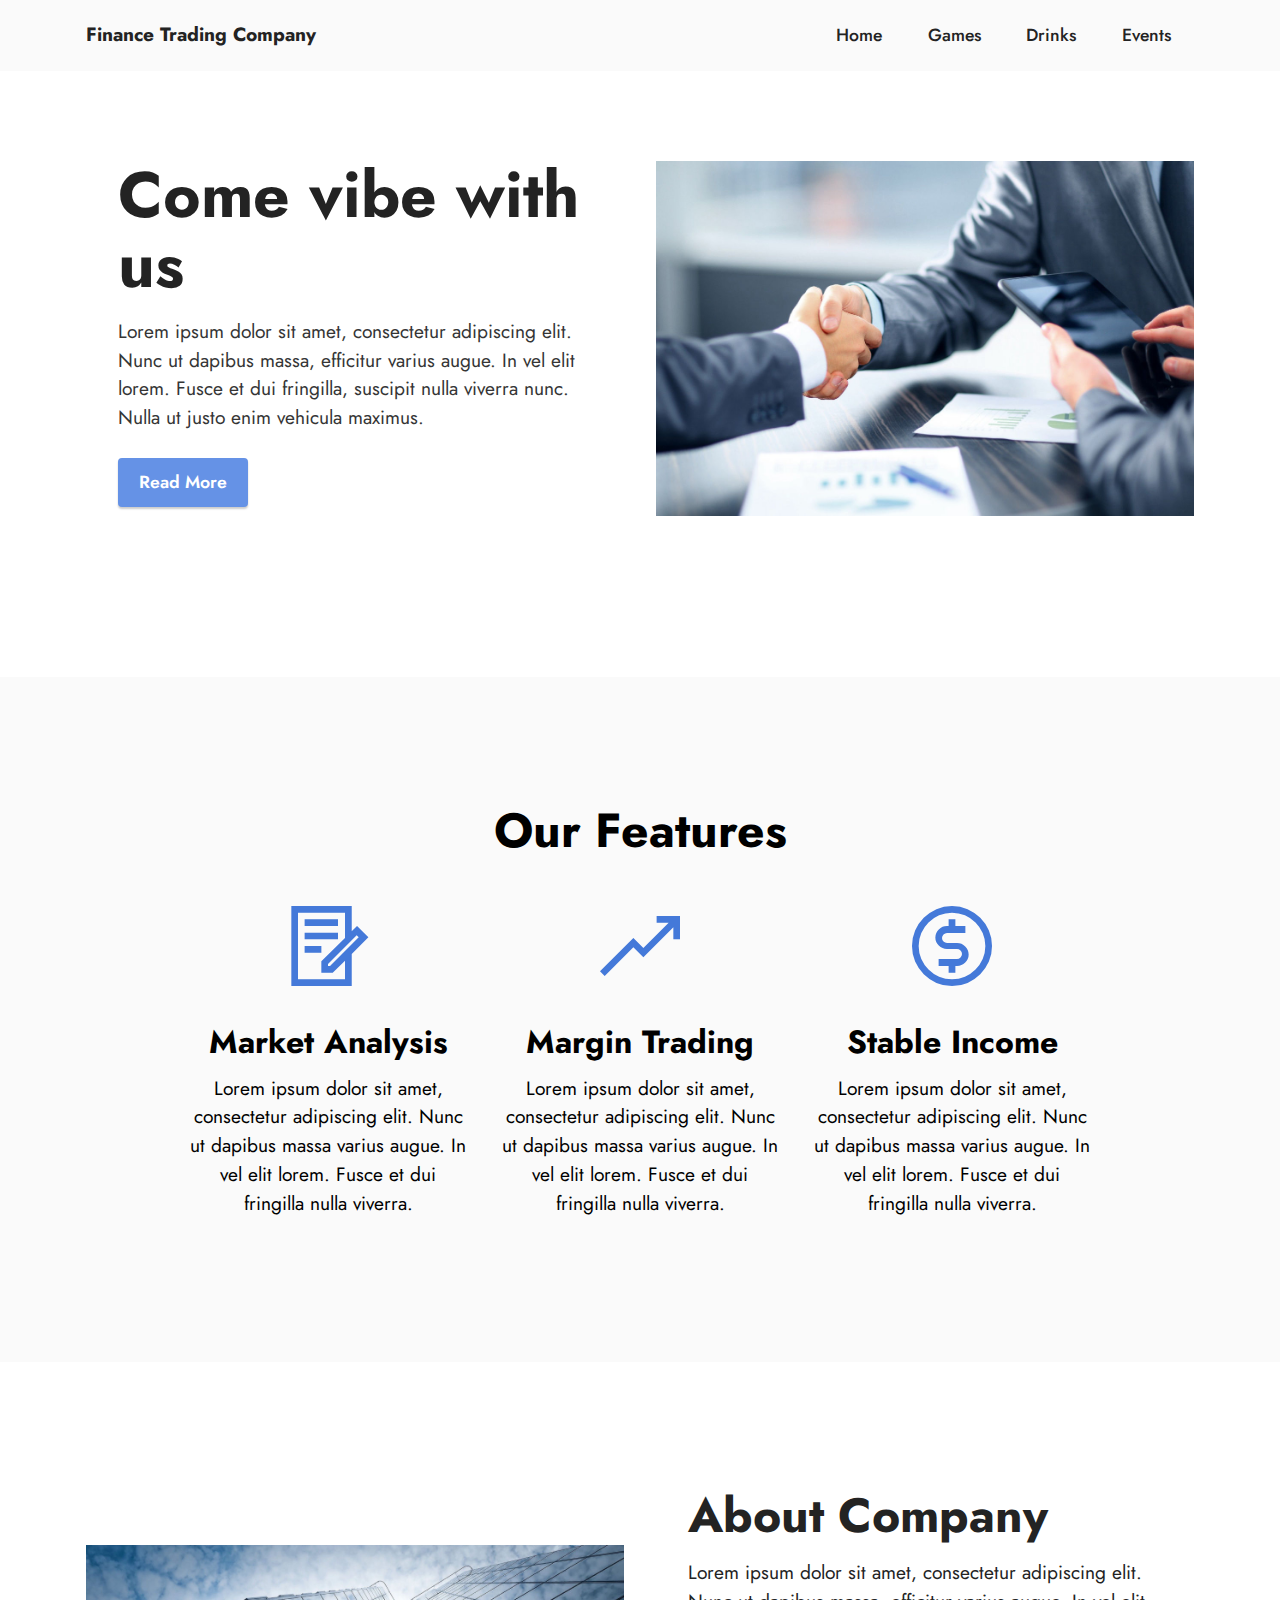
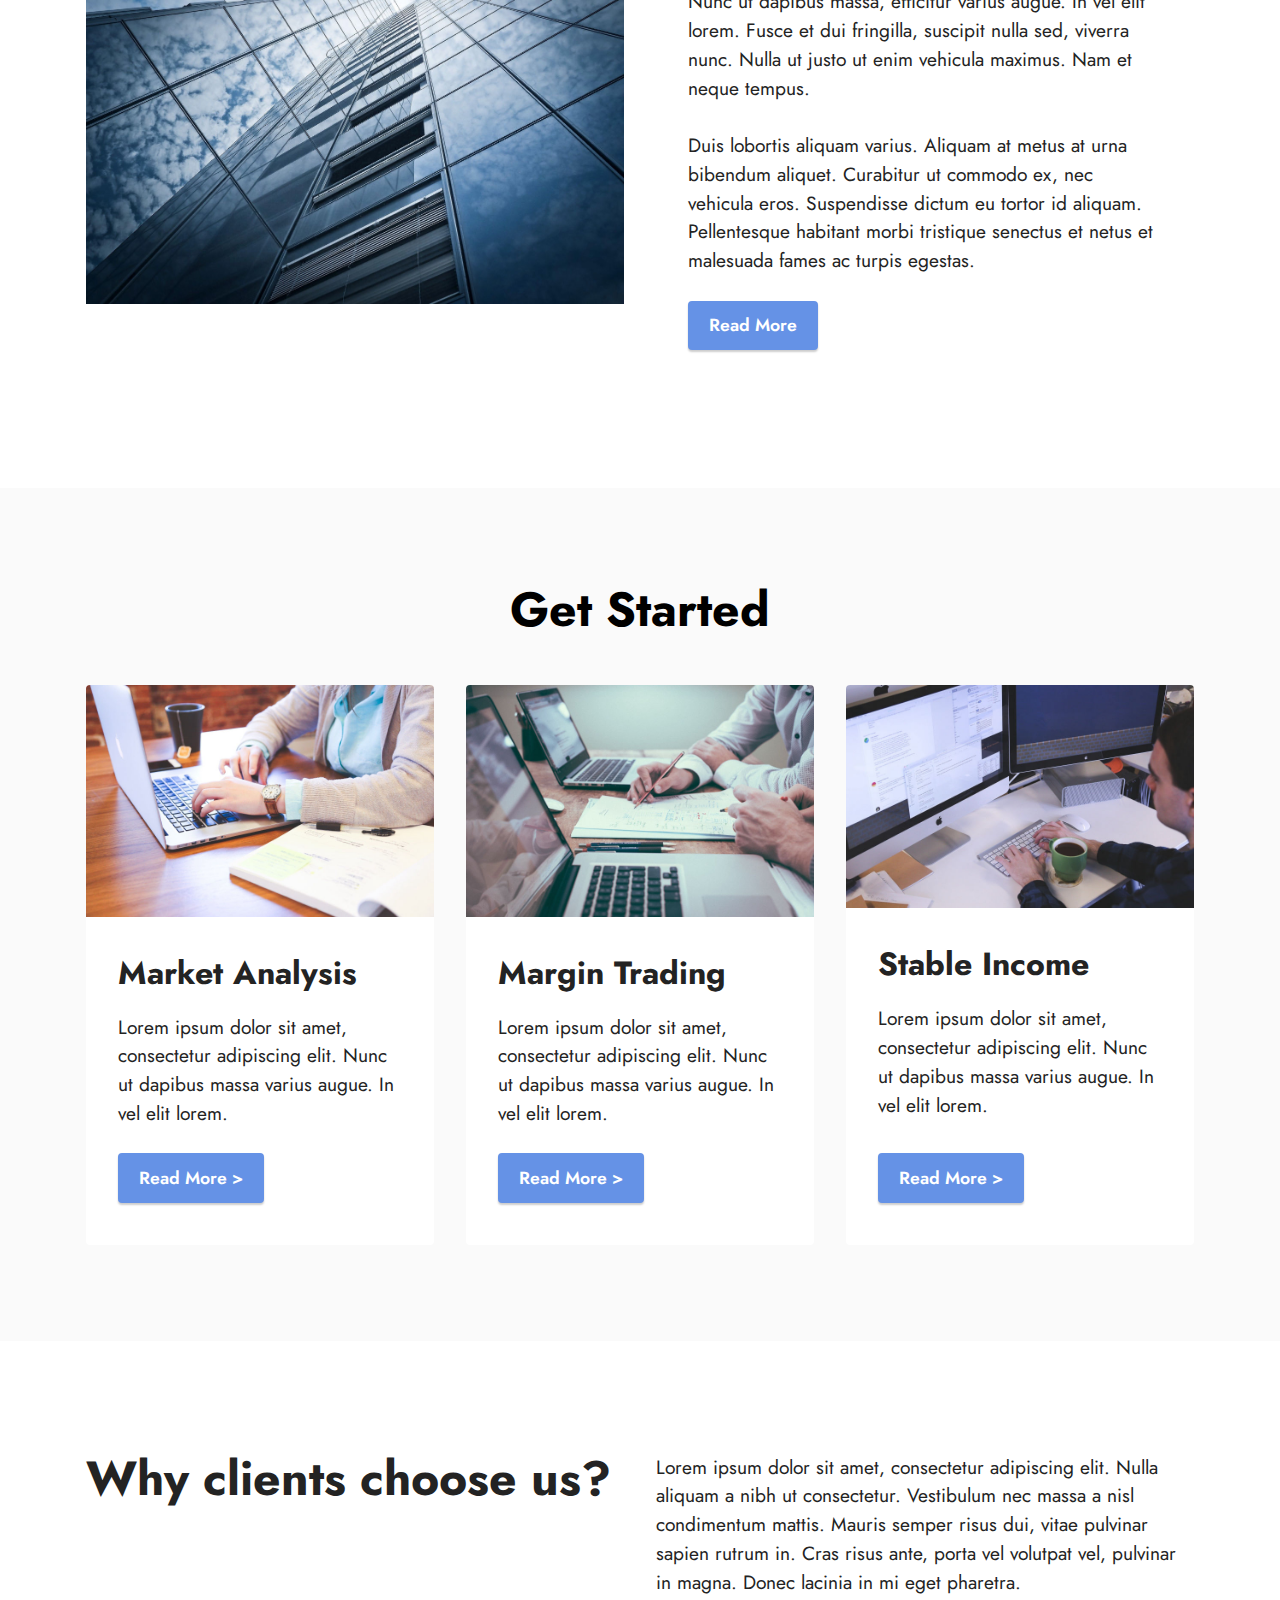
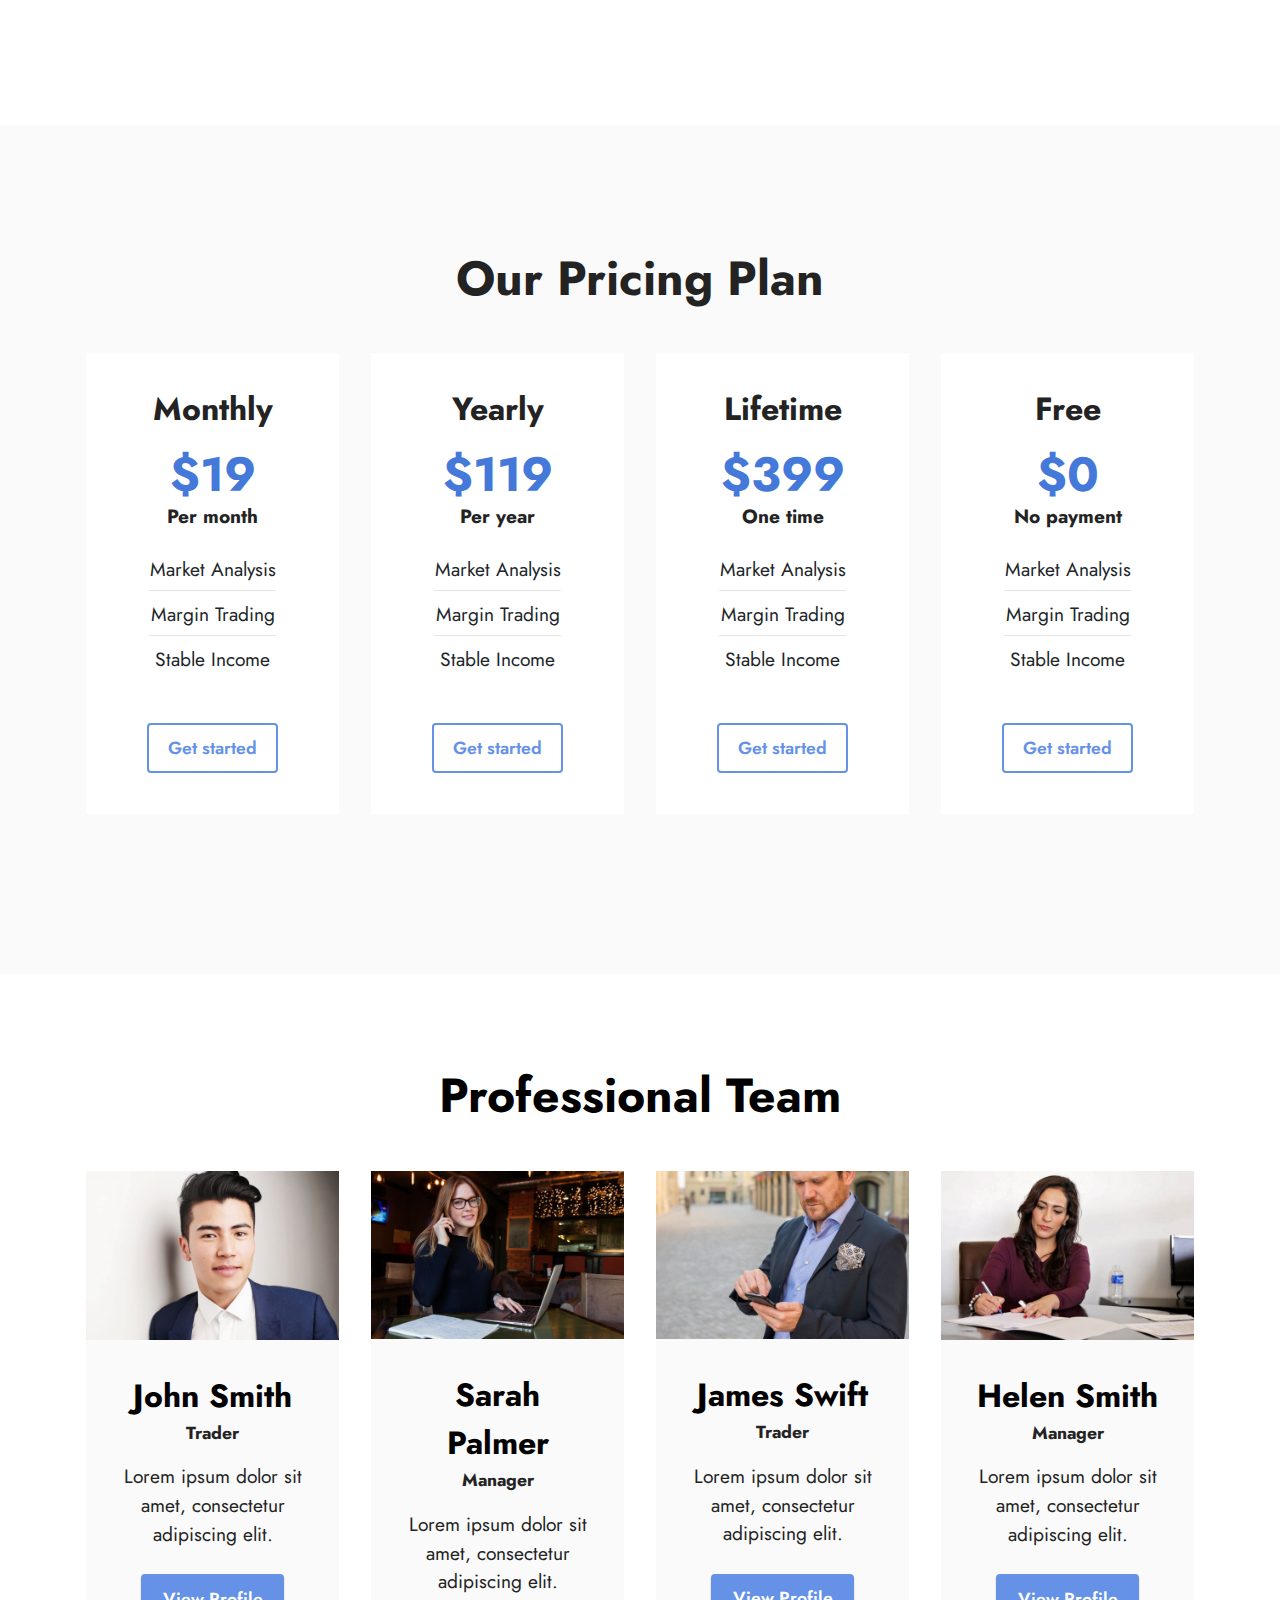
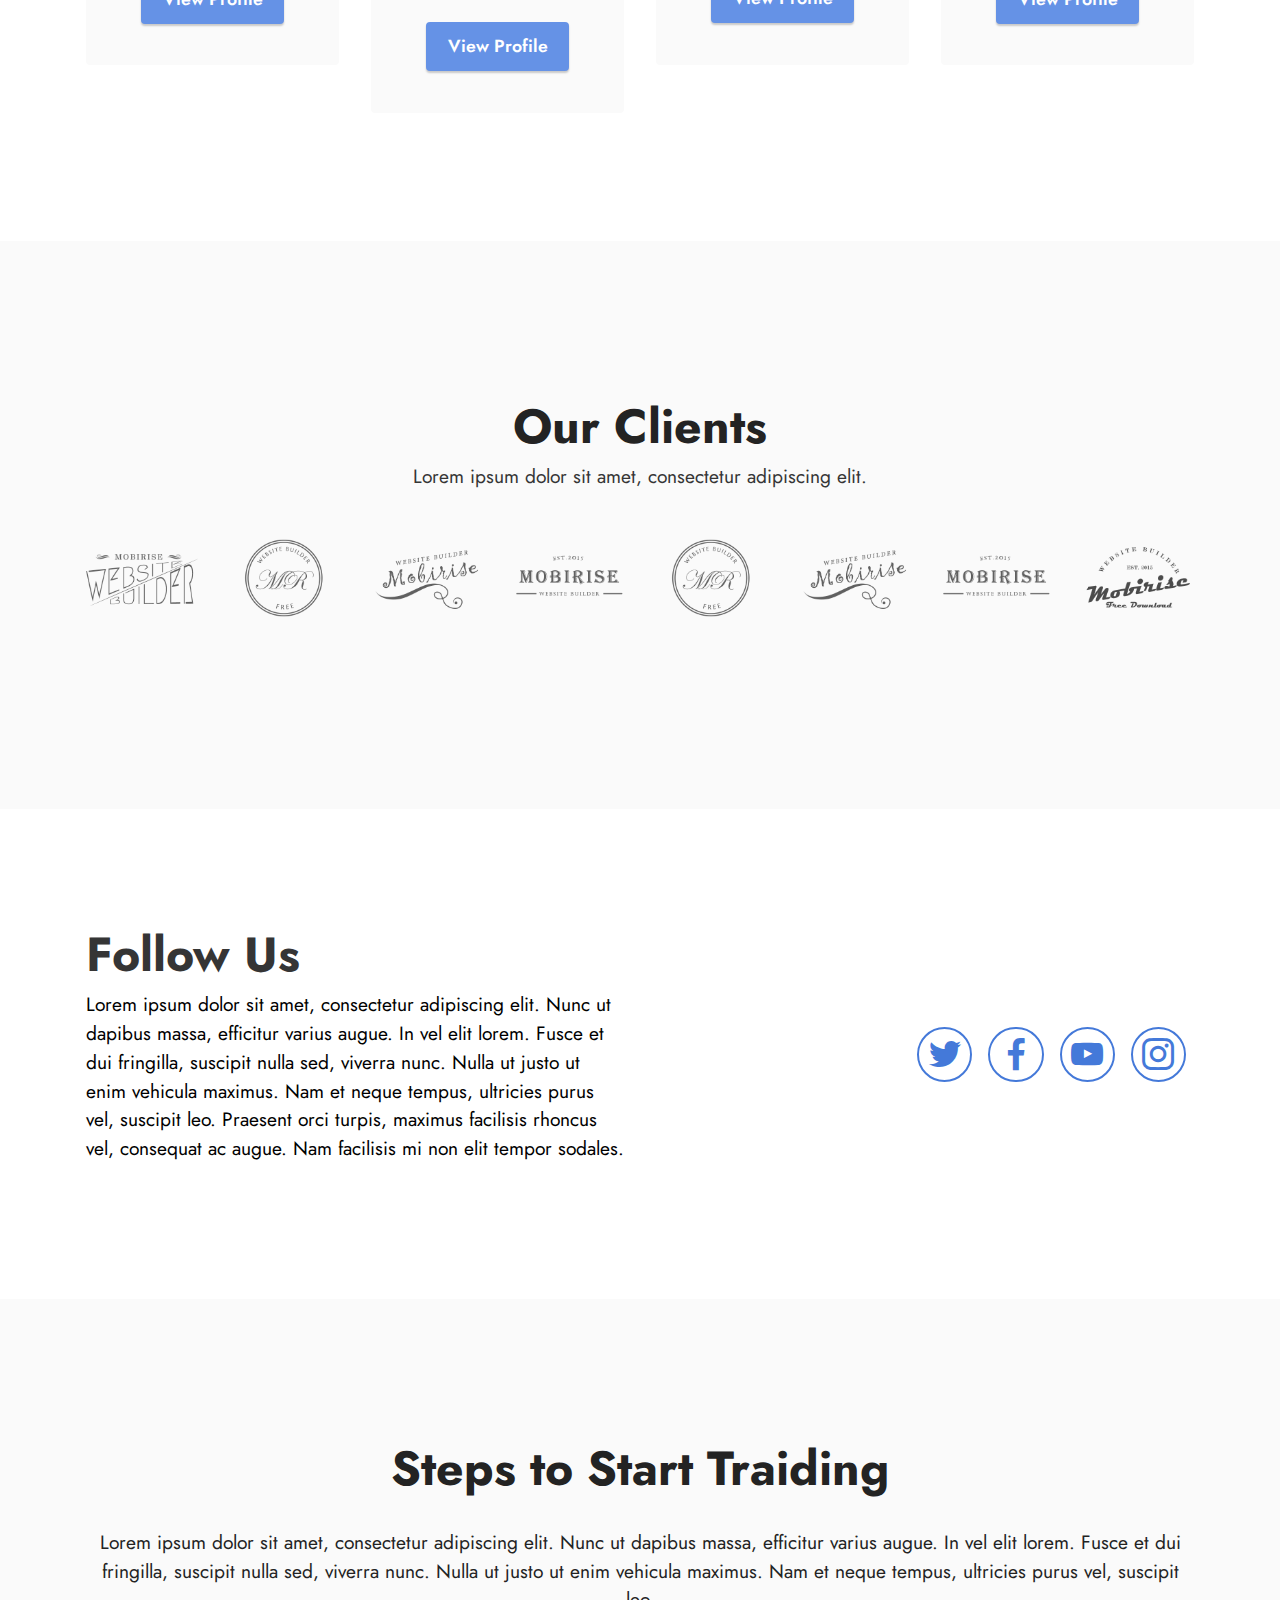
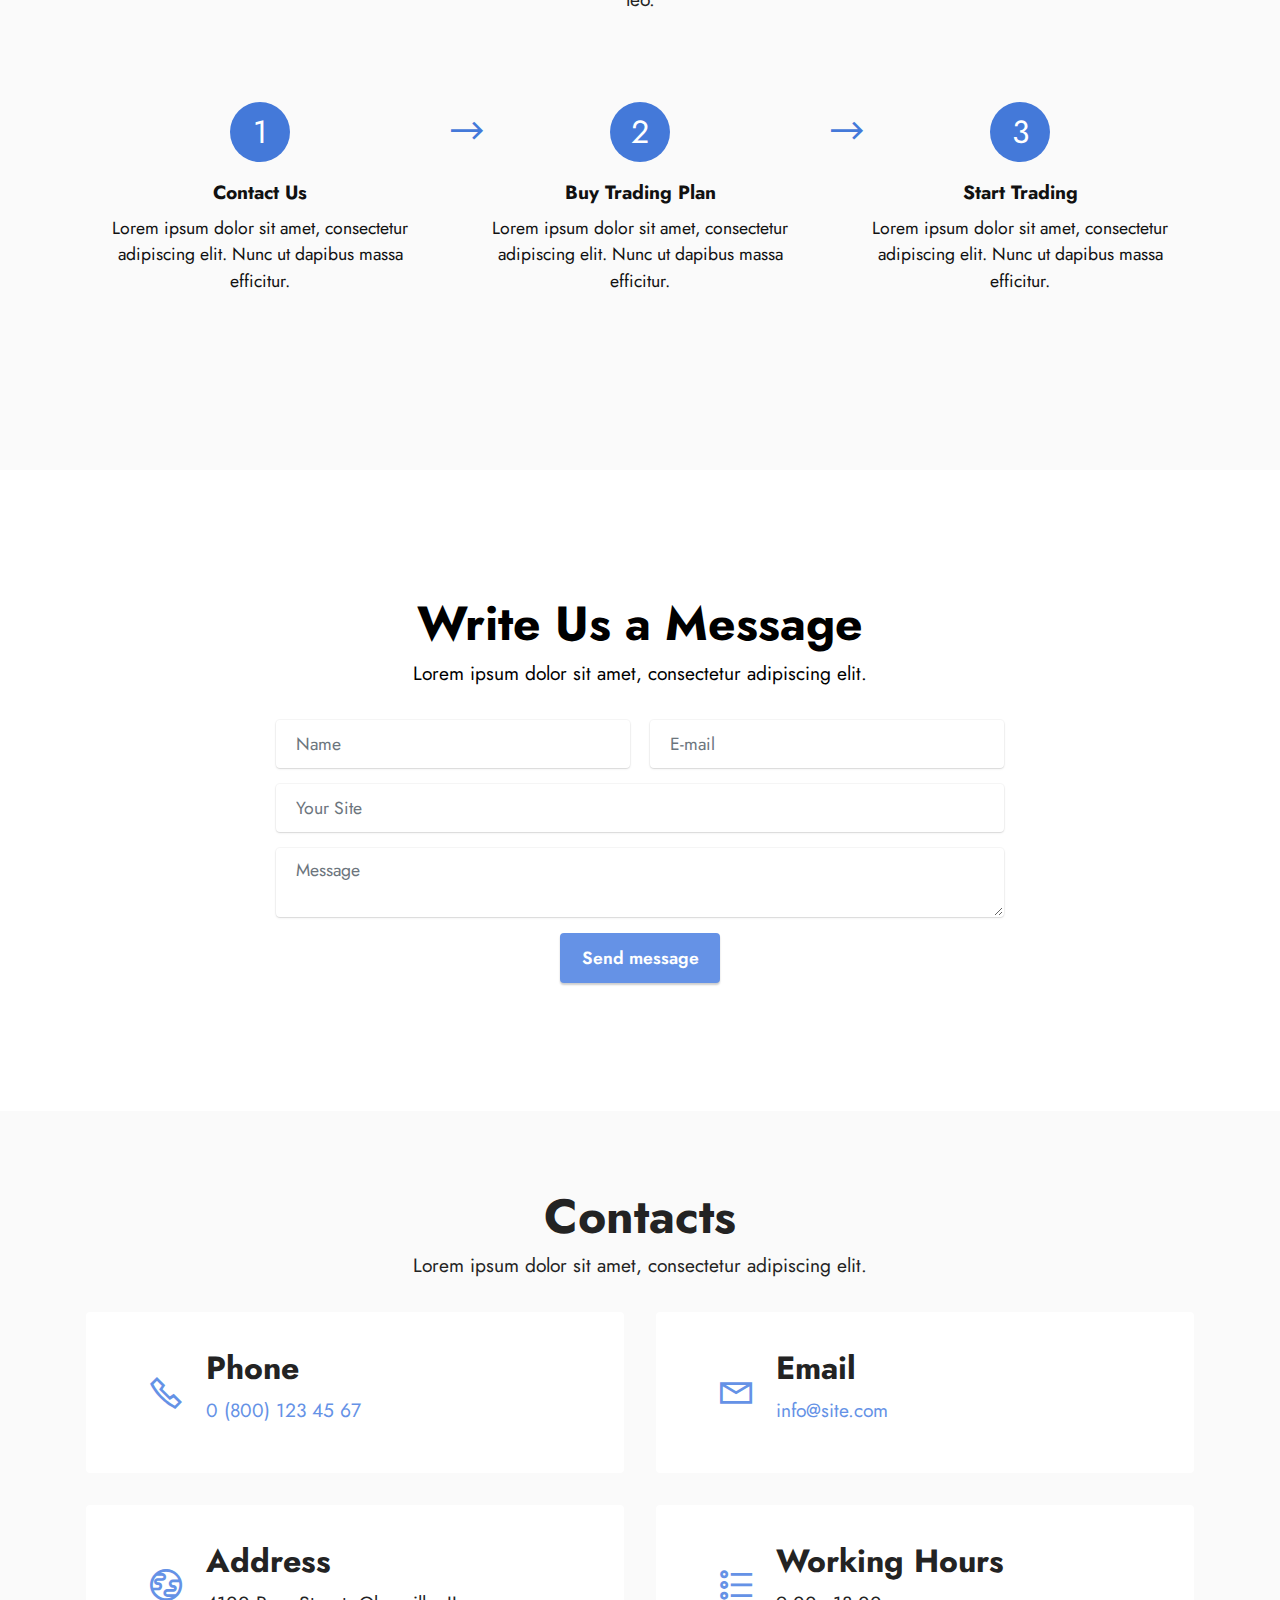
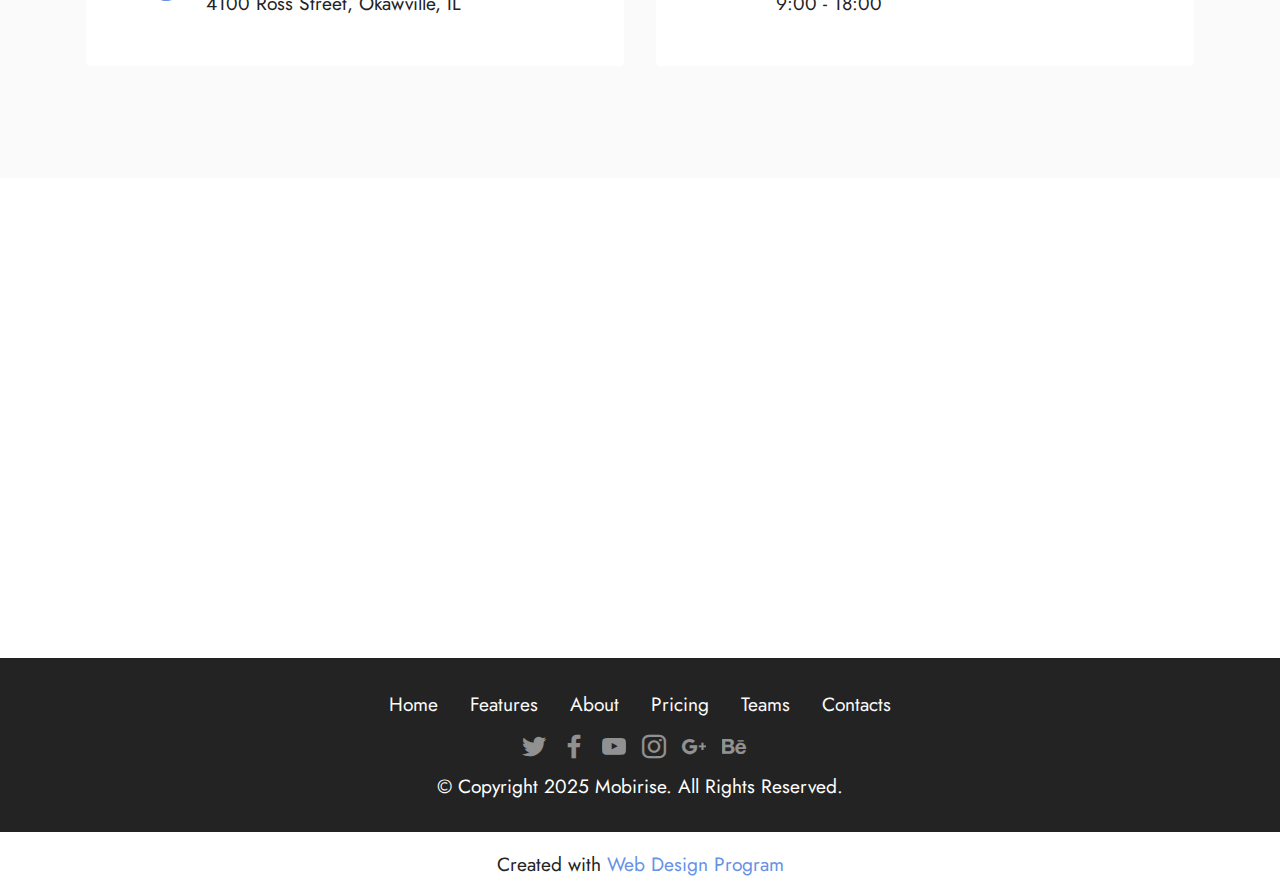
==== commit 95a2fd4e: "Games" ====
--- a/index.html
+++ b/index.html
@@ -598,7 +598,7 @@
         </div>
         <div class="row justify-content-center mt-4">
             <div class="col-lg-8 mx-auto mbr-form" data-form-type="formoid">
-                <form action="https://mobirise.eu/" method="POST" class="mbr-form form-with-styler" data-form-title="Form Name"><input type="hidden" name="email" data-form-email="true" value="R4q1KnBBNohHmGICZpa1+N337Zi8K8U/oMPGvjVRAgkdgKI5gCTXjFvvdV3bwvTq/x/u98StLOKXo0INzTLDt0EEV4Ejd+beIMD1N6lYIxbSrUYdsXf7yRsr2NM5No6B">
+                <form action="https://mobirise.eu/" method="POST" class="mbr-form form-with-styler" data-form-title="Form Name"><input type="hidden" name="email" data-form-email="true" value="q8L1K8/SDT52gZS9BoM+DU/H7EFwRDPac9y07DWI4MNREX8x4Dlz9OA58vU0RIR7FS6er09qjrRlBaDSJmddujrqUAee9hR81FWcLRg2x5a61SIOsNl37l+mbAzD86Z+">
                     <div class="row">
                         <div hidden="hidden" data-form-alert="" class="alert alert-success col-12">Thanks for filling out
                             the form!</div>
@@ -707,7 +707,7 @@
     
     <div>
         
-        <div class="google-map"><iframe frameborder="0" style="border:0" src="https://www.google.com/maps/embed/v1/place?key=AIzaSyCZI5F_k6S1k46ujh0SNrapM89f7mJxd30&amp;q=350 5th Ave, New York, NY 10118" allowfullscreen=""></iframe></div>
+        <div class="google-map"><iframe frameborder="0" style="border:0" src="https://www.google.com/maps/embed/v1/place?key=AIzaSyCNveGQ9bfpKFwWzQLLftrR9hNiHwdqQG8&amp;q=350 5th Ave, New York, NY 10118" allowfullscreen=""></iframe></div>
     </div>
 </section>
 
@@ -769,7 +769,7 @@
             </div>
         </div>
     </div>
-</section><section class="display-7" style="padding: 0;align-items: center;justify-content: center;flex-wrap: wrap;    align-content: center;display: flex;position: relative;height: 4rem;"><a href="https://mobiri.se/" style="flex: 1 1;height: 4rem;position: absolute;width: 100%;z-index: 1;"><img alt="" style="height: 4rem;" src="[data-uri]"></a><p style="margin: 0;text-align: center;" class="display-7">Created with &#8204;</p><a style="z-index:1" href="https://mobirise.com">Mobirise.com </a></section><script src="assets/bootstrap/js/bootstrap.bundle.min.js"></script>  <script src="assets/smoothscroll/smooth-scroll.js"></script>  <script src="assets/ytplayer/index.js"></script>  <script src="assets/dropdown/js/navbar-dropdown.js"></script>  <script src="assets/sociallikes/social-likes.js"></script>  <script src="assets/theme/js/script.js"></script>  <script src="assets/formoid/formoid.min.js"></script>  
+</section><section class="display-7" style="padding: 0;align-items: center;justify-content: center;flex-wrap: wrap;    align-content: center;display: flex;position: relative;height: 4rem;"><a href="https://mobiri.se/" style="flex: 1 1;height: 4rem;position: absolute;width: 100%;z-index: 1;"><img alt="" style="height: 4rem;" src="[data-uri]"></a><p style="margin: 0;text-align: center;" class="display-7">Created with &#8204;</p><a style="z-index:1" href="https://mobirise.com/builder/web-design-program.html">Web Design Program</a></section><script src="assets/bootstrap/js/bootstrap.bundle.min.js"></script>  <script src="assets/smoothscroll/smooth-scroll.js"></script>  <script src="assets/ytplayer/index.js"></script>  <script src="assets/dropdown/js/navbar-dropdown.js"></script>  <script src="assets/sociallikes/social-likes.js"></script>  <script src="assets/theme/js/script.js"></script>  <script src="assets/formoid/formoid.min.js"></script>  
   
   
 </body>
--- a/assets/mobirise/css/mbr-additional.css
+++ b/assets/mobirise/css/mbr-additional.css
@@ -1584,3 +1584,466 @@
 .cid-sFCygHrmNf .row .row-copirayt p {
   width: 100%;
 }
+.cid-sFCw1qGFAI .navbar-dropdown {
+  position: relative !important;
+}
+.cid-sFCw1qGFAI .navbar-dropdown {
+  position: absolute !important;
+}
+.cid-sFCw1qGFAI .dropdown-item:before {
+  font-family: Moririse2 !important;
+  content: "\e966";
+  display: inline-block;
+  width: 0;
+  position: absolute;
+  left: 1rem;
+  top: 0.5rem;
+  margin-right: 0.5rem;
+  line-height: 1;
+  font-size: inherit;
+  vertical-align: middle;
+  text-align: center;
+  overflow: hidden;
+  transform: scale(0, 1);
+  transition: all 0.25s ease-in-out;
+}
+.cid-sFCw1qGFAI .dropdown-menu {
+  padding: 0;
+  border-radius: 4px;
+  box-shadow: 0 1px 3px 0 rgba(0, 0, 0, 0.1);
+}
+.cid-sFCw1qGFAI .dropdown-item {
+  border-bottom: 1px solid #e6e6e6;
+}
+.cid-sFCw1qGFAI .dropdown-item:hover,
+.cid-sFCw1qGFAI .dropdown-item:focus {
+  background: #6592e6 !important;
+  color: white !important;
+}
+.cid-sFCw1qGFAI .dropdown-item:first-child {
+  border-top-left-radius: 4px;
+  border-top-right-radius: 4px;
+}
+.cid-sFCw1qGFAI .dropdown-item:last-child {
+  border-bottom: none;
+  border-bottom-left-radius: 4px;
+  border-bottom-right-radius: 4px;
+}
+.cid-sFCw1qGFAI .nav-dropdown .link {
+  padding: 0 0.3em !important;
+  margin: 0.667em 1em !important;
+}
+.cid-sFCw1qGFAI .nav-dropdown .link.dropdown-toggle::after {
+  margin-left: 0.5rem;
+  margin-top: 0.2rem;
+}
+.cid-sFCw1qGFAI .nav-link {
+  position: relative;
+}
+.cid-sFCw1qGFAI .container {
+  display: flex;
+  margin: auto;
+}
+.cid-sFCw1qGFAI .iconfont-wrapper {
+  color: #000000 !important;
+  font-size: 1.5rem;
+  padding-right: 0.5rem;
+}
+.cid-sFCw1qGFAI .dropdown-menu,
+.cid-sFCw1qGFAI .navbar.opened {
+  background: #fafafa !important;
+}
+.cid-sFCw1qGFAI .nav-item:focus,
+.cid-sFCw1qGFAI .nav-link:focus {
+  outline: none;
+}
+.cid-sFCw1qGFAI .dropdown .dropdown-menu .dropdown-item {
+  width: auto;
+  transition: all 0.25s ease-in-out;
+}
+.cid-sFCw1qGFAI .dropdown .dropdown-menu .dropdown-item::after {
+  right: 0.5rem;
+}
+.cid-sFCw1qGFAI .dropdown .dropdown-menu .dropdown-item .mbr-iconfont {
+  margin-right: 0.5rem;
+  vertical-align: sub;
+}
+.cid-sFCw1qGFAI .dropdown .dropdown-menu .dropdown-item .mbr-iconfont:before {
+  display: inline-block;
+  transform: scale(1, 1);
+  transition: all 0.25s ease-in-out;
+}
+.cid-sFCw1qGFAI .collapsed .dropdown-menu .dropdown-item:before {
+  display: none;
+}
+.cid-sFCw1qGFAI .collapsed .dropdown .dropdown-menu .dropdown-item {
+  padding: 0.235em 1.5em 0.235em 1.5em !important;
+  transition: none;
+  margin: 0 !important;
+}
+.cid-sFCw1qGFAI .navbar {
+  min-height: 70px;
+  transition: all 0.3s;
+  border-bottom: 1px solid transparent;
+  position: absolute;
+  background: #fafafa;
+}
+.cid-sFCw1qGFAI .navbar.opened {
+  transition: all 0.3s;
+}
+.cid-sFCw1qGFAI .navbar .dropdown-item {
+  padding: 0.5rem 1.8rem;
+}
+.cid-sFCw1qGFAI .navbar .navbar-logo img {
+  width: auto;
+}
+.cid-sFCw1qGFAI .navbar .navbar-collapse {
+  justify-content: flex-end;
+  z-index: 1;
+}
+.cid-sFCw1qGFAI .navbar.collapsed {
+  justify-content: center;
+}
+.cid-sFCw1qGFAI .navbar.collapsed .nav-item .nav-link::before {
+  display: none;
+}
+.cid-sFCw1qGFAI .navbar.collapsed.opened .dropdown-menu {
+  top: 0;
+}
+.cid-sFCw1qGFAI .navbar.collapsed .dropdown-menu .dropdown-submenu {
+  left: 0 !important;
+}
+.cid-sFCw1qGFAI .navbar.collapsed .dropdown-menu .dropdown-item:after {
+  right: auto;
+}
+.cid-sFCw1qGFAI .navbar.collapsed .dropdown-menu .dropdown-toggle[data-toggle="dropdown-submenu"]:after {
+  margin-left: 0.5rem;
+  margin-top: 0.2rem;
+  border-top: 0.35em solid;
+  border-right: 0.35em solid transparent;
+  border-left: 0.35em solid transparent;
+  border-bottom: 0;
+  top: 41%;
+}
+.cid-sFCw1qGFAI .navbar.collapsed ul.navbar-nav li {
+  margin: auto;
+}
+.cid-sFCw1qGFAI .navbar.collapsed .dropdown-menu .dropdown-item {
+  padding: 0.25rem 1.5rem;
+  text-align: center;
+}
+.cid-sFCw1qGFAI .navbar.collapsed .icons-menu {
+  padding-left: 0;
+  padding-right: 0;
+  padding-top: 0.5rem;
+  padding-bottom: 0.5rem;
+}
+@media (max-width: 991px) {
+  .cid-sFCw1qGFAI .navbar .nav-item .nav-link::before {
+    display: none;
+  }
+  .cid-sFCw1qGFAI .navbar.opened .dropdown-menu {
+    top: 0;
+  }
+  .cid-sFCw1qGFAI .navbar .dropdown-menu .dropdown-submenu {
+    left: 0 !important;
+  }
+  .cid-sFCw1qGFAI .navbar .dropdown-menu .dropdown-item:after {
+    right: auto;
+  }
+  .cid-sFCw1qGFAI .navbar .dropdown-menu .dropdown-toggle[data-toggle="dropdown-submenu"]:after {
+    margin-left: 0.5rem;
+    margin-top: 0.2rem;
+    border-top: 0.35em solid;
+    border-right: 0.35em solid transparent;
+    border-left: 0.35em solid transparent;
+    border-bottom: 0;
+    top: 40%;
+  }
+  .cid-sFCw1qGFAI .navbar .navbar-logo img {
+    height: 3rem !important;
+  }
+  .cid-sFCw1qGFAI .navbar ul.navbar-nav li {
+    margin: auto;
+  }
+  .cid-sFCw1qGFAI .navbar .dropdown-menu .dropdown-item {
+    padding: 0.25rem 1.5rem !important;
+    text-align: center;
+  }
+  .cid-sFCw1qGFAI .navbar .navbar-brand {
+    flex-shrink: initial;
+    flex-basis: auto;
+    word-break: break-word;
+    padding-right: 2rem;
+  }
+  .cid-sFCw1qGFAI .navbar .navbar-toggler {
+    flex-basis: auto;
+  }
+  .cid-sFCw1qGFAI .navbar .icons-menu {
+    padding-left: 0;
+    padding-top: 0.5rem;
+    padding-bottom: 0.5rem;
+  }
+}
+.cid-sFCw1qGFAI .navbar.navbar-short {
+  min-height: 60px;
+}
+.cid-sFCw1qGFAI .navbar.navbar-short .navbar-logo img {
+  height: 2.5rem !important;
+}
+.cid-sFCw1qGFAI .navbar.navbar-short .navbar-brand {
+  min-height: 60px;
+  padding: 0;
+}
+.cid-sFCw1qGFAI .navbar-brand {
+  min-height: 70px;
+  flex-shrink: 0;
+  align-items: center;
+  margin-right: 0;
+  padding: 10px 0;
+  transition: all 0.3s;
+  word-break: break-word;
+  z-index: 1;
+}
+.cid-sFCw1qGFAI .navbar-brand .navbar-caption {
+  line-height: inherit !important;
+}
+.cid-sFCw1qGFAI .navbar-brand .navbar-logo a {
+  outline: none;
+}
+.cid-sFCw1qGFAI .dropdown-item.active,
+.cid-sFCw1qGFAI .dropdown-item:active {
+  background-color: transparent;
+}
+.cid-sFCw1qGFAI .navbar-expand-lg .navbar-nav .nav-link {
+  padding: 0;
+}
+.cid-sFCw1qGFAI .nav-dropdown .link.dropdown-toggle {
+  margin-right: 1.667em;
+}
+.cid-sFCw1qGFAI .nav-dropdown .link.dropdown-toggle[aria-expanded="true"] {
+  margin-right: 0;
+  padding: 0.667em 1.667em;
+}
+.cid-sFCw1qGFAI .navbar.navbar-expand-lg .dropdown .dropdown-menu {
+  background: #fafafa;
+}
+.cid-sFCw1qGFAI .navbar.navbar-expand-lg .dropdown .dropdown-menu .dropdown-submenu {
+  margin: 0;
+  left: 100%;
+}
+.cid-sFCw1qGFAI .navbar .dropdown.open > .dropdown-menu {
+  display: block;
+}
+.cid-sFCw1qGFAI ul.navbar-nav {
+  flex-wrap: wrap;
+}
+.cid-sFCw1qGFAI .navbar-buttons {
+  text-align: center;
+  min-width: 170px;
+}
+.cid-sFCw1qGFAI button.navbar-toggler {
+  outline: none;
+  width: 31px;
+  height: 20px;
+  cursor: pointer;
+  transition: all 0.2s;
+  position: relative;
+  align-self: center;
+}
+.cid-sFCw1qGFAI button.navbar-toggler .hamburger span {
+  position: absolute;
+  right: 0;
+  width: 30px;
+  height: 2px;
+  border-right: 5px;
+  background-color: #000000;
+}
+.cid-sFCw1qGFAI button.navbar-toggler .hamburger span:nth-child(1) {
+  top: 0;
+  transition: all 0.2s;
+}
+.cid-sFCw1qGFAI button.navbar-toggler .hamburger span:nth-child(2) {
+  top: 8px;
+  transition: all 0.15s;
+}
+.cid-sFCw1qGFAI button.navbar-toggler .hamburger span:nth-child(3) {
+  top: 8px;
+  transition: all 0.15s;
+}
+.cid-sFCw1qGFAI button.navbar-toggler .hamburger span:nth-child(4) {
+  top: 16px;
+  transition: all 0.2s;
+}
+.cid-sFCw1qGFAI nav.opened .hamburger span:nth-child(1) {
+  top: 8px;
+  width: 0;
+  opacity: 0;
+  right: 50%;
+  transition: all 0.2s;
+}
+.cid-sFCw1qGFAI nav.opened .hamburger span:nth-child(2) {
+  transform: rotate(45deg);
+  transition: all 0.25s;
+}
+.cid-sFCw1qGFAI nav.opened .hamburger span:nth-child(3) {
+  transform: rotate(-45deg);
+  transition: all 0.25s;
+}
+.cid-sFCw1qGFAI nav.opened .hamburger span:nth-child(4) {
+  top: 8px;
+  width: 0;
+  opacity: 0;
+  right: 50%;
+  transition: all 0.2s;
+}
+.cid-sFCw1qGFAI .navbar-dropdown {
+  padding: 0 1rem;
+}
+.cid-sFCw1qGFAI a.nav-link {
+  display: flex;
+  align-items: center;
+  justify-content: center;
+}
+.cid-sFCw1qGFAI .icons-menu {
+  flex-wrap: nowrap;
+  display: flex;
+  justify-content: center;
+  padding-left: 1rem;
+  padding-right: 1rem;
+  padding-top: 0.3rem;
+  text-align: center;
+}
+@media screen and (-ms-high-contrast: active), (-ms-high-contrast: none) {
+  .cid-sFCw1qGFAI .navbar {
+    height: 70px;
+  }
+  .cid-sFCw1qGFAI .navbar.opened {
+    height: auto;
+  }
+  .cid-sFCw1qGFAI .nav-item .nav-link:hover::before {
+    width: 175%;
+    max-width: calc(100% + 2rem);
+    left: -1rem;
+  }
+}
+.cid-sFCygHrmNf {
+  padding-top: 2rem;
+  padding-bottom: 2rem;
+  background-color: #232323;
+}
+.cid-sFCygHrmNf .row-links {
+  width: 100%;
+  justify-content: center;
+}
+.cid-sFCygHrmNf .social-row {
+  width: 100%;
+  justify-content: center;
+}
+.cid-sFCygHrmNf .row {
+  flex-direction: column;
+  justify-content: center;
+  align-items: center;
+}
+.cid-sFCygHrmNf .row .foot-menu {
+  list-style: none;
+  display: flex;
+  justify-content: center;
+  flex-wrap: wrap;
+  padding: 0;
+  margin-bottom: 0;
+}
+.cid-sFCygHrmNf .row .foot-menu li {
+  padding: 0 1rem 1rem 1rem;
+}
+.cid-sFCygHrmNf .row .foot-menu li p {
+  margin: 0;
+}
+.cid-sFCygHrmNf .row .social-list {
+  width: auto;
+  padding-left: 0;
+  margin-bottom: 0;
+  list-style: none;
+  display: flex;
+  flex-wrap: wrap;
+  justify-content: flex-end;
+}
+.cid-sFCygHrmNf .row .social-list .mbr-iconfont-social {
+  font-size: 1.5rem;
+  color: #ffffff;
+}
+.cid-sFCygHrmNf .row .social-list .soc-item {
+  margin: 0 .5rem;
+}
+.cid-sFCygHrmNf .row .social-list a {
+  margin: 0;
+  opacity: .5;
+  transition: .2s linear;
+}
+.cid-sFCygHrmNf .row .social-list a:hover {
+  opacity: 1;
+}
+@media (max-width: 767px) {
+  .cid-sFCygHrmNf .row .social-list {
+    -webkit-justify-content: center;
+    justify-content: center;
+  }
+}
+.cid-sFCygHrmNf .row .row-copirayt {
+  word-break: break-word;
+  width: 100%;
+}
+.cid-sFCygHrmNf .row .row-copirayt p {
+  width: 100%;
+}
+.cid-tGeAq78mP0 {
+  padding-top: 6rem;
+  padding-bottom: 6rem;
+  background-color: #ffffff;
+}
+.cid-tGeAq78mP0 img,
+.cid-tGeAq78mP0 .item-img {
+  width: 100%;
+}
+.cid-tGeAq78mP0 .item:focus,
+.cid-tGeAq78mP0 span:focus {
+  outline: none;
+}
+.cid-tGeAq78mP0 .item {
+  cursor: pointer;
+  margin-bottom: 2rem;
+}
+.cid-tGeAq78mP0 .item-wrapper {
+  position: relative;
+  border-radius: 4px;
+  background: #fafafa;
+  height: 100%;
+  display: flex;
+  flex-flow: column nowrap;
+}
+@media (min-width: 992px) {
+  .cid-tGeAq78mP0 .item-wrapper .item-content {
+    padding: 2rem;
+  }
+}
+@media (max-width: 991px) {
+  .cid-tGeAq78mP0 .item-wrapper .item-content {
+    padding: 1rem;
+  }
+}
+.cid-tGeAq78mP0 .mbr-section-btn {
+  margin-top: auto !important;
+}
+.cid-tGeAq78mP0 .mbr-section-title {
+  color: #232323;
+}
+.cid-tGeAq78mP0 .mbr-text,
+.cid-tGeAq78mP0 .mbr-section-btn {
+  text-align: left;
+}
+.cid-tGeAq78mP0 .item-title {
+  text-align: left;
+}
+.cid-tGeAq78mP0 .item-subtitle {
+  text-align: center;
+}
--- a/assets/mobirise/css/mbr-additional.css
+++ b/assets/mobirise/css/mbr-additional.css
@@ -1584,3 +1584,466 @@
 .cid-sFCygHrmNf .row .row-copirayt p {
   width: 100%;
 }
+.cid-sFCw1qGFAI .navbar-dropdown {
+  position: relative !important;
+}
+.cid-sFCw1qGFAI .navbar-dropdown {
+  position: absolute !important;
+}
+.cid-sFCw1qGFAI .dropdown-item:before {
+  font-family: Moririse2 !important;
+  content: "\e966";
+  display: inline-block;
+  width: 0;
+  position: absolute;
+  left: 1rem;
+  top: 0.5rem;
+  margin-right: 0.5rem;
+  line-height: 1;
+  font-size: inherit;
+  vertical-align: middle;
+  text-align: center;
+  overflow: hidden;
+  transform: scale(0, 1);
+  transition: all 0.25s ease-in-out;
+}
+.cid-sFCw1qGFAI .dropdown-menu {
+  padding: 0;
+  border-radius: 4px;
+  box-shadow: 0 1px 3px 0 rgba(0, 0, 0, 0.1);
+}
+.cid-sFCw1qGFAI .dropdown-item {
+  border-bottom: 1px solid #e6e6e6;
+}
+.cid-sFCw1qGFAI .dropdown-item:hover,
+.cid-sFCw1qGFAI .dropdown-item:focus {
+  background: #6592e6 !important;
+  color: white !important;
+}
+.cid-sFCw1qGFAI .dropdown-item:first-child {
+  border-top-left-radius: 4px;
+  border-top-right-radius: 4px;
+}
+.cid-sFCw1qGFAI .dropdown-item:last-child {
+  border-bottom: none;
+  border-bottom-left-radius: 4px;
+  border-bottom-right-radius: 4px;
+}
+.cid-sFCw1qGFAI .nav-dropdown .link {
+  padding: 0 0.3em !important;
+  margin: 0.667em 1em !important;
+}
+.cid-sFCw1qGFAI .nav-dropdown .link.dropdown-toggle::after {
+  margin-left: 0.5rem;
+  margin-top: 0.2rem;
+}
+.cid-sFCw1qGFAI .nav-link {
+  position: relative;
+}
+.cid-sFCw1qGFAI .container {
+  display: flex;
+  margin: auto;
+}
+.cid-sFCw1qGFAI .iconfont-wrapper {
+  color: #000000 !important;
+  font-size: 1.5rem;
+  padding-right: 0.5rem;
+}
+.cid-sFCw1qGFAI .dropdown-menu,
+.cid-sFCw1qGFAI .navbar.opened {
+  background: #fafafa !important;
+}
+.cid-sFCw1qGFAI .nav-item:focus,
+.cid-sFCw1qGFAI .nav-link:focus {
+  outline: none;
+}
+.cid-sFCw1qGFAI .dropdown .dropdown-menu .dropdown-item {
+  width: auto;
+  transition: all 0.25s ease-in-out;
+}
+.cid-sFCw1qGFAI .dropdown .dropdown-menu .dropdown-item::after {
+  right: 0.5rem;
+}
+.cid-sFCw1qGFAI .dropdown .dropdown-menu .dropdown-item .mbr-iconfont {
+  margin-right: 0.5rem;
+  vertical-align: sub;
+}
+.cid-sFCw1qGFAI .dropdown .dropdown-menu .dropdown-item .mbr-iconfont:before {
+  display: inline-block;
+  transform: scale(1, 1);
+  transition: all 0.25s ease-in-out;
+}
+.cid-sFCw1qGFAI .collapsed .dropdown-menu .dropdown-item:before {
+  display: none;
+}
+.cid-sFCw1qGFAI .collapsed .dropdown .dropdown-menu .dropdown-item {
+  padding: 0.235em 1.5em 0.235em 1.5em !important;
+  transition: none;
+  margin: 0 !important;
+}
+.cid-sFCw1qGFAI .navbar {
+  min-height: 70px;
+  transition: all 0.3s;
+  border-bottom: 1px solid transparent;
+  position: absolute;
+  background: #fafafa;
+}
+.cid-sFCw1qGFAI .navbar.opened {
+  transition: all 0.3s;
+}
+.cid-sFCw1qGFAI .navbar .dropdown-item {
+  padding: 0.5rem 1.8rem;
+}
+.cid-sFCw1qGFAI .navbar .navbar-logo img {
+  width: auto;
+}
+.cid-sFCw1qGFAI .navbar .navbar-collapse {
+  justify-content: flex-end;
+  z-index: 1;
+}
+.cid-sFCw1qGFAI .navbar.collapsed {
+  justify-content: center;
+}
+.cid-sFCw1qGFAI .navbar.collapsed .nav-item .nav-link::before {
+  display: none;
+}
+.cid-sFCw1qGFAI .navbar.collapsed.opened .dropdown-menu {
+  top: 0;
+}
+.cid-sFCw1qGFAI .navbar.collapsed .dropdown-menu .dropdown-submenu {
+  left: 0 !important;
+}
+.cid-sFCw1qGFAI .navbar.collapsed .dropdown-menu .dropdown-item:after {
+  right: auto;
+}
+.cid-sFCw1qGFAI .navbar.collapsed .dropdown-menu .dropdown-toggle[data-toggle="dropdown-submenu"]:after {
+  margin-left: 0.5rem;
+  margin-top: 0.2rem;
+  border-top: 0.35em solid;
+  border-right: 0.35em solid transparent;
+  border-left: 0.35em solid transparent;
+  border-bottom: 0;
+  top: 41%;
+}
+.cid-sFCw1qGFAI .navbar.collapsed ul.navbar-nav li {
+  margin: auto;
+}
+.cid-sFCw1qGFAI .navbar.collapsed .dropdown-menu .dropdown-item {
+  padding: 0.25rem 1.5rem;
+  text-align: center;
+}
+.cid-sFCw1qGFAI .navbar.collapsed .icons-menu {
+  padding-left: 0;
+  padding-right: 0;
+  padding-top: 0.5rem;
+  padding-bottom: 0.5rem;
+}
+@media (max-width: 991px) {
+  .cid-sFCw1qGFAI .navbar .nav-item .nav-link::before {
+    display: none;
+  }
+  .cid-sFCw1qGFAI .navbar.opened .dropdown-menu {
+    top: 0;
+  }
+  .cid-sFCw1qGFAI .navbar .dropdown-menu .dropdown-submenu {
+    left: 0 !important;
+  }
+  .cid-sFCw1qGFAI .navbar .dropdown-menu .dropdown-item:after {
+    right: auto;
+  }
+  .cid-sFCw1qGFAI .navbar .dropdown-menu .dropdown-toggle[data-toggle="dropdown-submenu"]:after {
+    margin-left: 0.5rem;
+    margin-top: 0.2rem;
+    border-top: 0.35em solid;
+    border-right: 0.35em solid transparent;
+    border-left: 0.35em solid transparent;
+    border-bottom: 0;
+    top: 40%;
+  }
+  .cid-sFCw1qGFAI .navbar .navbar-logo img {
+    height: 3rem !important;
+  }
+  .cid-sFCw1qGFAI .navbar ul.navbar-nav li {
+    margin: auto;
+  }
+  .cid-sFCw1qGFAI .navbar .dropdown-menu .dropdown-item {
+    padding: 0.25rem 1.5rem !important;
+    text-align: center;
+  }
+  .cid-sFCw1qGFAI .navbar .navbar-brand {
+    flex-shrink: initial;
+    flex-basis: auto;
+    word-break: break-word;
+    padding-right: 2rem;
+  }
+  .cid-sFCw1qGFAI .navbar .navbar-toggler {
+    flex-basis: auto;
+  }
+  .cid-sFCw1qGFAI .navbar .icons-menu {
+    padding-left: 0;
+    padding-top: 0.5rem;
+    padding-bottom: 0.5rem;
+  }
+}
+.cid-sFCw1qGFAI .navbar.navbar-short {
+  min-height: 60px;
+}
+.cid-sFCw1qGFAI .navbar.navbar-short .navbar-logo img {
+  height: 2.5rem !important;
+}
+.cid-sFCw1qGFAI .navbar.navbar-short .navbar-brand {
+  min-height: 60px;
+  padding: 0;
+}
+.cid-sFCw1qGFAI .navbar-brand {
+  min-height: 70px;
+  flex-shrink: 0;
+  align-items: center;
+  margin-right: 0;
+  padding: 10px 0;
+  transition: all 0.3s;
+  word-break: break-word;
+  z-index: 1;
+}
+.cid-sFCw1qGFAI .navbar-brand .navbar-caption {
+  line-height: inherit !important;
+}
+.cid-sFCw1qGFAI .navbar-brand .navbar-logo a {
+  outline: none;
+}
+.cid-sFCw1qGFAI .dropdown-item.active,
+.cid-sFCw1qGFAI .dropdown-item:active {
+  background-color: transparent;
+}
+.cid-sFCw1qGFAI .navbar-expand-lg .navbar-nav .nav-link {
+  padding: 0;
+}
+.cid-sFCw1qGFAI .nav-dropdown .link.dropdown-toggle {
+  margin-right: 1.667em;
+}
+.cid-sFCw1qGFAI .nav-dropdown .link.dropdown-toggle[aria-expanded="true"] {
+  margin-right: 0;
+  padding: 0.667em 1.667em;
+}
+.cid-sFCw1qGFAI .navbar.navbar-expand-lg .dropdown .dropdown-menu {
+  background: #fafafa;
+}
+.cid-sFCw1qGFAI .navbar.navbar-expand-lg .dropdown .dropdown-menu .dropdown-submenu {
+  margin: 0;
+  left: 100%;
+}
+.cid-sFCw1qGFAI .navbar .dropdown.open > .dropdown-menu {
+  display: block;
+}
+.cid-sFCw1qGFAI ul.navbar-nav {
+  flex-wrap: wrap;
+}
+.cid-sFCw1qGFAI .navbar-buttons {
+  text-align: center;
+  min-width: 170px;
+}
+.cid-sFCw1qGFAI button.navbar-toggler {
+  outline: none;
+  width: 31px;
+  height: 20px;
+  cursor: pointer;
+  transition: all 0.2s;
+  position: relative;
+  align-self: center;
+}
+.cid-sFCw1qGFAI button.navbar-toggler .hamburger span {
+  position: absolute;
+  right: 0;
+  width: 30px;
+  height: 2px;
+  border-right: 5px;
+  background-color: #000000;
+}
+.cid-sFCw1qGFAI button.navbar-toggler .hamburger span:nth-child(1) {
+  top: 0;
+  transition: all 0.2s;
+}
+.cid-sFCw1qGFAI button.navbar-toggler .hamburger span:nth-child(2) {
+  top: 8px;
+  transition: all 0.15s;
+}
+.cid-sFCw1qGFAI button.navbar-toggler .hamburger span:nth-child(3) {
+  top: 8px;
+  transition: all 0.15s;
+}
+.cid-sFCw1qGFAI button.navbar-toggler .hamburger span:nth-child(4) {
+  top: 16px;
+  transition: all 0.2s;
+}
+.cid-sFCw1qGFAI nav.opened .hamburger span:nth-child(1) {
+  top: 8px;
+  width: 0;
+  opacity: 0;
+  right: 50%;
+  transition: all 0.2s;
+}
+.cid-sFCw1qGFAI nav.opened .hamburger span:nth-child(2) {
+  transform: rotate(45deg);
+  transition: all 0.25s;
+}
+.cid-sFCw1qGFAI nav.opened .hamburger span:nth-child(3) {
+  transform: rotate(-45deg);
+  transition: all 0.25s;
+}
+.cid-sFCw1qGFAI nav.opened .hamburger span:nth-child(4) {
+  top: 8px;
+  width: 0;
+  opacity: 0;
+  right: 50%;
+  transition: all 0.2s;
+}
+.cid-sFCw1qGFAI .navbar-dropdown {
+  padding: 0 1rem;
+}
+.cid-sFCw1qGFAI a.nav-link {
+  display: flex;
+  align-items: center;
+  justify-content: center;
+}
+.cid-sFCw1qGFAI .icons-menu {
+  flex-wrap: nowrap;
+  display: flex;
+  justify-content: center;
+  padding-left: 1rem;
+  padding-right: 1rem;
+  padding-top: 0.3rem;
+  text-align: center;
+}
+@media screen and (-ms-high-contrast: active), (-ms-high-contrast: none) {
+  .cid-sFCw1qGFAI .navbar {
+    height: 70px;
+  }
+  .cid-sFCw1qGFAI .navbar.opened {
+    height: auto;
+  }
+  .cid-sFCw1qGFAI .nav-item .nav-link:hover::before {
+    width: 175%;
+    max-width: calc(100% + 2rem);
+    left: -1rem;
+  }
+}
+.cid-sFCygHrmNf {
+  padding-top: 2rem;
+  padding-bottom: 2rem;
+  background-color: #232323;
+}
+.cid-sFCygHrmNf .row-links {
+  width: 100%;
+  justify-content: center;
+}
+.cid-sFCygHrmNf .social-row {
+  width: 100%;
+  justify-content: center;
+}
+.cid-sFCygHrmNf .row {
+  flex-direction: column;
+  justify-content: center;
+  align-items: center;
+}
+.cid-sFCygHrmNf .row .foot-menu {
+  list-style: none;
+  display: flex;
+  justify-content: center;
+  flex-wrap: wrap;
+  padding: 0;
+  margin-bottom: 0;
+}
+.cid-sFCygHrmNf .row .foot-menu li {
+  padding: 0 1rem 1rem 1rem;
+}
+.cid-sFCygHrmNf .row .foot-menu li p {
+  margin: 0;
+}
+.cid-sFCygHrmNf .row .social-list {
+  width: auto;
+  padding-left: 0;
+  margin-bottom: 0;
+  list-style: none;
+  display: flex;
+  flex-wrap: wrap;
+  justify-content: flex-end;
+}
+.cid-sFCygHrmNf .row .social-list .mbr-iconfont-social {
+  font-size: 1.5rem;
+  color: #ffffff;
+}
+.cid-sFCygHrmNf .row .social-list .soc-item {
+  margin: 0 .5rem;
+}
+.cid-sFCygHrmNf .row .social-list a {
+  margin: 0;
+  opacity: .5;
+  transition: .2s linear;
+}
+.cid-sFCygHrmNf .row .social-list a:hover {
+  opacity: 1;
+}
+@media (max-width: 767px) {
+  .cid-sFCygHrmNf .row .social-list {
+    -webkit-justify-content: center;
+    justify-content: center;
+  }
+}
+.cid-sFCygHrmNf .row .row-copirayt {
+  word-break: break-word;
+  width: 100%;
+}
+.cid-sFCygHrmNf .row .row-copirayt p {
+  width: 100%;
+}
+.cid-tGeAq78mP0 {
+  padding-top: 6rem;
+  padding-bottom: 6rem;
+  background-color: #ffffff;
+}
+.cid-tGeAq78mP0 img,
+.cid-tGeAq78mP0 .item-img {
+  width: 100%;
+}
+.cid-tGeAq78mP0 .item:focus,
+.cid-tGeAq78mP0 span:focus {
+  outline: none;
+}
+.cid-tGeAq78mP0 .item {
+  cursor: pointer;
+  margin-bottom: 2rem;
+}
+.cid-tGeAq78mP0 .item-wrapper {
+  position: relative;
+  border-radius: 4px;
+  background: #fafafa;
+  height: 100%;
+  display: flex;
+  flex-flow: column nowrap;
+}
+@media (min-width: 992px) {
+  .cid-tGeAq78mP0 .item-wrapper .item-content {
+    padding: 2rem;
+  }
+}
+@media (max-width: 991px) {
+  .cid-tGeAq78mP0 .item-wrapper .item-content {
+    padding: 1rem;
+  }
+}
+.cid-tGeAq78mP0 .mbr-section-btn {
+  margin-top: auto !important;
+}
+.cid-tGeAq78mP0 .mbr-section-title {
+  color: #232323;
+}
+.cid-tGeAq78mP0 .mbr-text,
+.cid-tGeAq78mP0 .mbr-section-btn {
+  text-align: left;
+}
+.cid-tGeAq78mP0 .item-title {
+  text-align: left;
+}
+.cid-tGeAq78mP0 .item-subtitle {
+  text-align: center;
+}
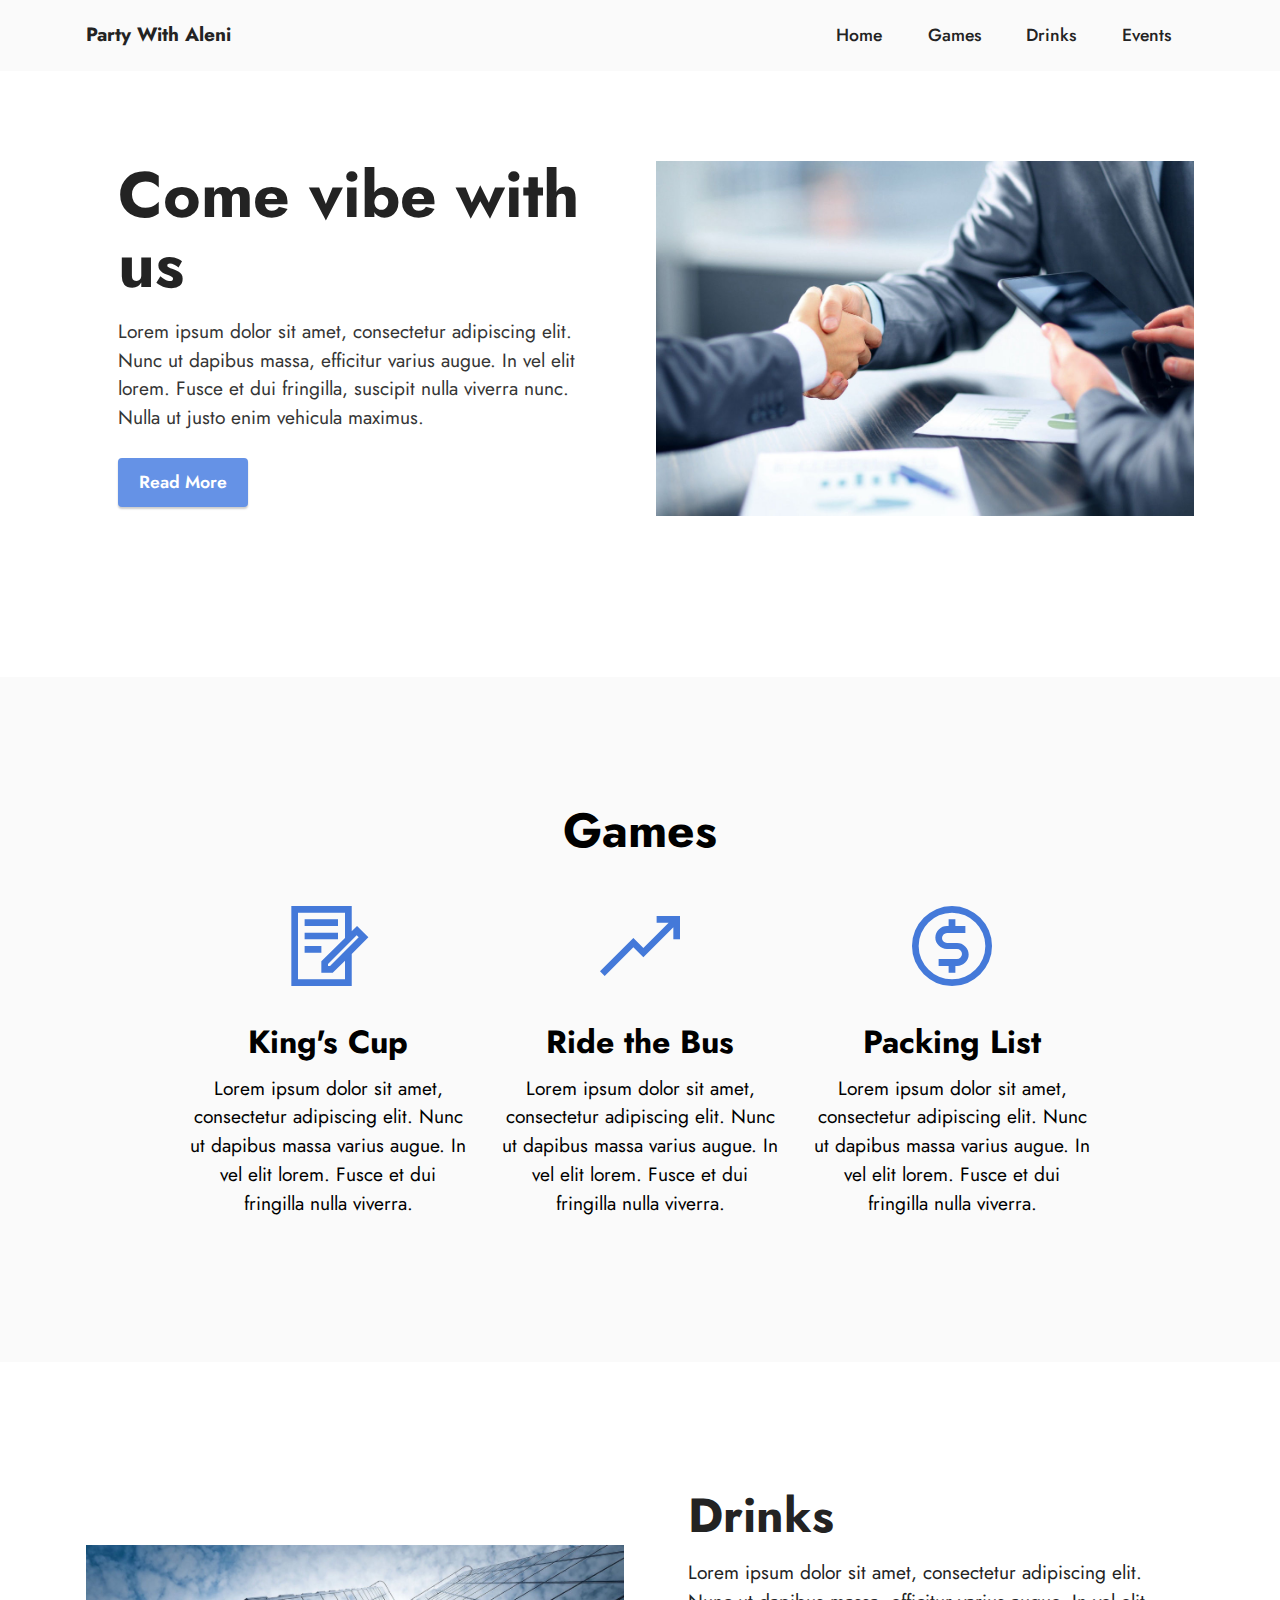
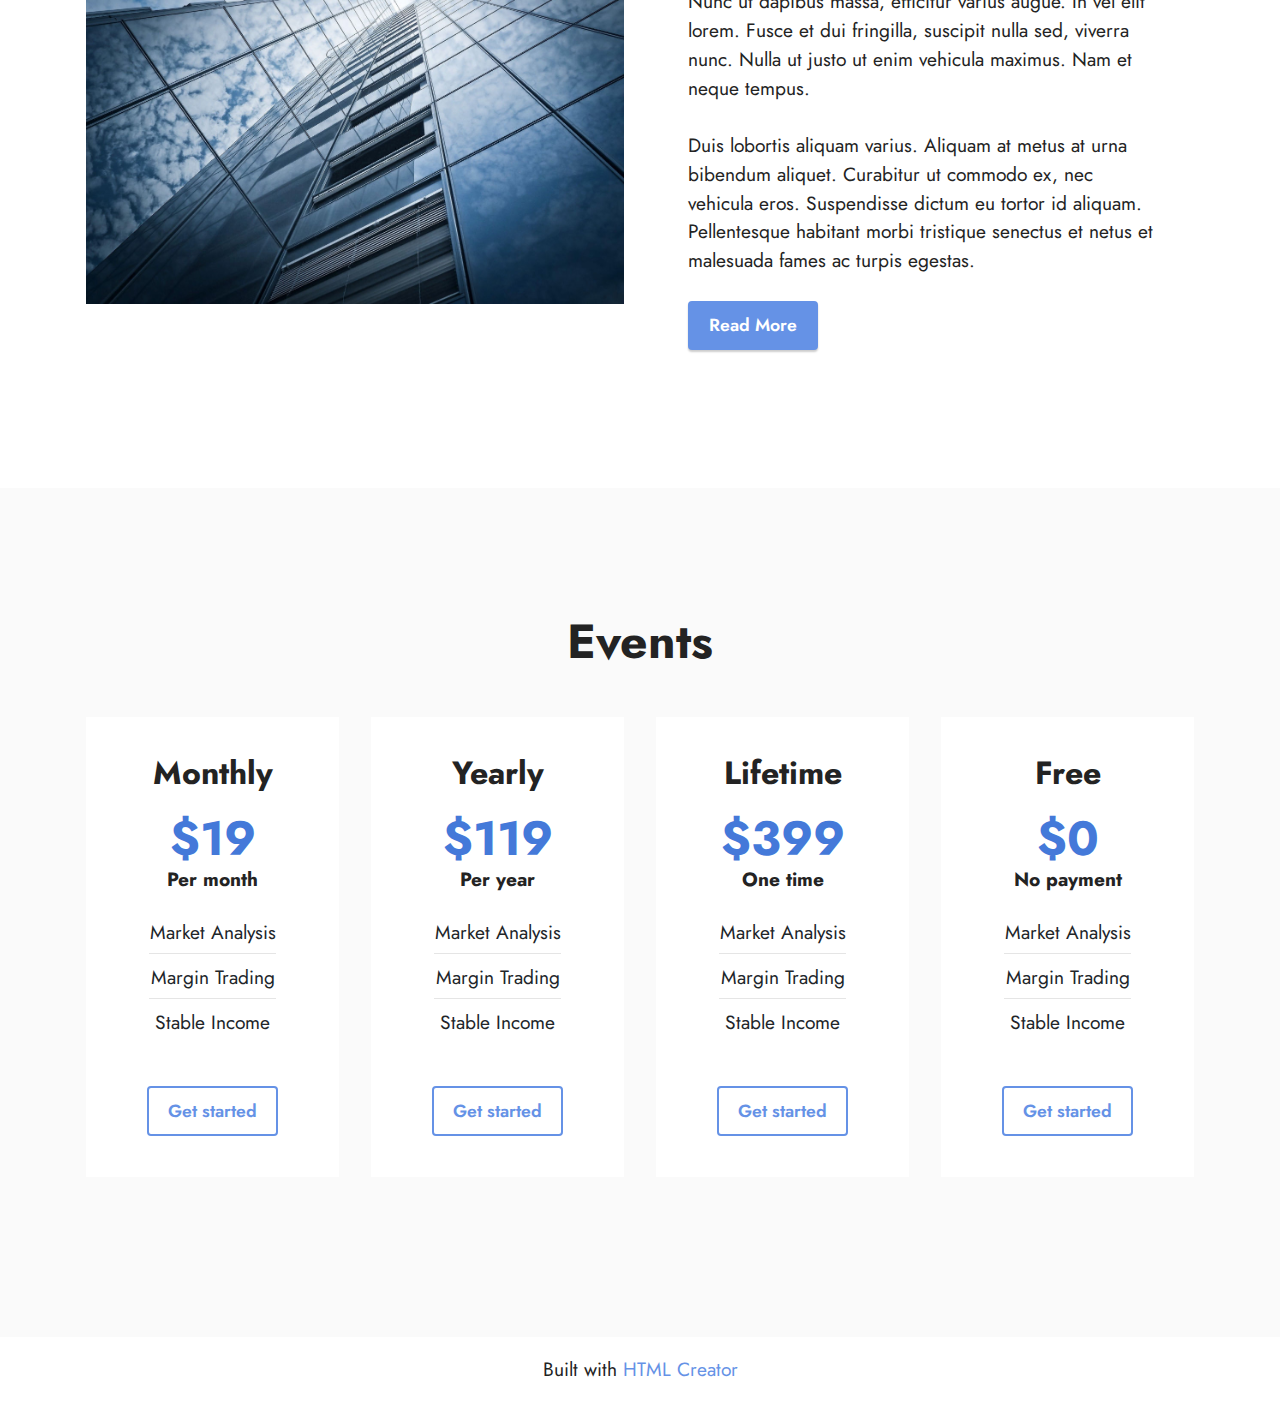
==== commit f4806434: "Working pages" ====
--- a/index.html
+++ b/index.html
@@ -34,7 +34,7 @@
         <div class="container">
             <div class="navbar-brand">
                 
-                <span class="navbar-caption-wrap"><a class="navbar-caption text-black display-7" href="https://mobiri.se">Finance Trading Company</a></span>
+                <span class="navbar-caption-wrap"><a class="navbar-caption text-black display-7" href="https://mobiri.se">Party With Aleni</a></span>
             </div>
             <button class="navbar-toggler" type="button" data-toggle="collapse" data-bs-toggle="collapse" data-target="#navbarSupportedContent" data-bs-target="#navbarSupportedContent" aria-controls="navbarNavAltMarkup" aria-expanded="false" aria-label="Toggle navigation">
                 <div class="hamburger">
@@ -45,7 +45,7 @@
                 </div>
             </button>
             <div class="collapse navbar-collapse" id="navbarSupportedContent">
-                <ul class="navbar-nav nav-dropdown nav-right" data-app-modern-menu="true"><li class="nav-item"><a class="nav-link link text-black text-primary display-4" href="#top">Home</a></li><li class="nav-item"><a class="nav-link link text-black text-primary display-4" href="index.html#features1-1i">Games</a></li>
+                <ul class="navbar-nav nav-dropdown nav-right" data-app-modern-menu="true"><li class="nav-item"><a class="nav-link link text-black text-primary display-4" href="index.html">Home</a></li><li class="nav-item"><a class="nav-link link text-black text-primary display-4" href="index.html#features1-1i">Games</a></li>
                     <li class="nav-item"><a class="nav-link link text-black text-primary display-4" href="index.html#header14-1j">Drinks</a></li>
                     <li class="nav-item"><a class="nav-link link text-black text-primary display-4" href="index.html#content4-1q">Events</a>
                     </li></ul>
@@ -87,8 +87,7 @@
         <div class="row">
             <div class="col-12 col-lg-9">
                 <h3 class="mbr-section-title mbr-fonts-style align-center mb-0 display-2">
-                    <strong>Our Features</strong>
-                </h3>
+                    <strong>Games</strong></h3>
                 
             </div>
         </div>
@@ -97,9 +96,9 @@
                 <div class="card-wrapper">
                     <div class="card-box align-center">
                         <div class="iconfont-wrapper">
-                            <span class="mbr-iconfont mobi-mbri-contact-form mobi-mbri"></span>
-                        </div>
-                        <h5 class="card-title mbr-fonts-style display-5"><strong>Market Analysis</strong></h5>
+                            <a href="page1.html"><span class="mbr-iconfont mobi-mbri-contact-form mobi-mbri"></span></a>
+                        </div>
+                        <h5 class="card-title mbr-fonts-style display-5"><strong>King's Cup</strong></h5>
                         <p class="card-text mbr-fonts-style display-7">Lorem ipsum dolor sit amet, consectetur adipiscing elit. Nunc ut dapibus massa varius augue. In vel elit lorem. Fusce et dui fringilla nulla viverra.</p>
                     </div>
                 </div>
@@ -110,7 +109,7 @@
                         <div class="iconfont-wrapper">
                             <span class="mbr-iconfont mobi-mbri-growing-chart mobi-mbri"></span>
                         </div>
-                        <h5 class="card-title mbr-fonts-style display-5"><strong>Margin Trading</strong></h5>
+                        <h5 class="card-title mbr-fonts-style display-5"><strong>Ride the Bus</strong></h5>
                         <p class="card-text mbr-fonts-style display-7">Lorem ipsum dolor sit amet, consectetur adipiscing elit. Nunc ut dapibus massa varius augue. In vel elit lorem. Fusce et dui fringilla nulla viverra.</p>
                     </div>
                 </div>
@@ -121,7 +120,7 @@
                         <div class="iconfont-wrapper">
                             <span class="mbr-iconfont mobi-mbri-cash mobi-mbri"></span>
                         </div>
-                        <h5 class="card-title mbr-fonts-style display-5"><strong>Stable Income</strong></h5>
+                        <h5 class="card-title mbr-fonts-style display-5"><strong>Packing List</strong></h5>
                         <p class="card-text mbr-fonts-style display-7">Lorem ipsum dolor sit amet, consectetur adipiscing elit. Nunc ut dapibus massa varius augue. In vel elit lorem. Fusce et dui fringilla nulla viverra.</p>
                     </div>
                 </div>
@@ -144,8 +143,7 @@
             </div>
             <div class="col-12 col-md">
                 <div class="text-wrapper">
-                    <h1 class="mbr-section-title mbr-fonts-style mb-3 display-2">
-                        <strong>About Company</strong></h1>
+                    <h1 class="mbr-section-title mbr-fonts-style mb-3 display-2"><strong>Drinks</strong></h1>
                     <p class="mbr-text mbr-fonts-style display-7">
                         Lorem ipsum dolor sit amet, consectetur adipiscing elit. Nunc ut dapibus massa, efficitur varius augue. In vel elit lorem. Fusce et dui fringilla, suscipit nulla sed, viverra nunc. Nulla ut justo ut enim vehicula maximus. Nam et neque tempus.<br><br>Duis lobortis aliquam varius. Aliquam at metus at urna bibendum aliquet. Curabitur ut commodo ex, nec vehicula eros. Suspendisse dictum eu tortor id aliquam. Pellentesque habitant morbi tristique senectus et netus et malesuada fames ac turpis egestas.<br></p>
                     <div class="mbr-section-btn mt-3"><a class="btn btn-primary display-4" href="https://mobiri.se">Read More</a></div>
@@ -155,82 +153,13 @@
     </div>
 </section>
 
-<section data-bs-version="5.1" class="features3 cid-sFzFvgBfc0" id="features3-1p">
-    
-    
-    <div class="container">
-        <div class="mbr-section-head">
-            <h4 class="mbr-section-title mbr-fonts-style align-center mb-5 display-2">
-                <strong>Get Started</strong></h4>
-            
-        </div>
-        <div class="row mt-4">
-            <div class="item features-image сol-12 col-md-6 col-lg-4">
-                <div class="item-wrapper">
-                    <div class="item-img">
-                        <img src="assets/images/mbr-816x544.jpg" alt="Mobirise Website Builder">
-                    </div>
-                    <div class="item-content">
-                        <h5 class="item-title mbr-fonts-style display-5"><strong>Market Analysis</strong></h5>
-                        
-                        <p class="mbr-text mbr-fonts-style mt-3 display-7">Lorem ipsum dolor sit amet, consectetur adipiscing elit. Nunc ut dapibus massa varius augue. In vel elit lorem.</p>
-                    </div>
-                    <div class="mbr-section-btn item-footer mt-2"><a href="" class="btn item-btn btn-primary display-4" target="_blank">Read More
-                            &gt;</a></div>
-                </div>
-            </div>
-            <div class="item features-image сol-12 col-md-6 col-lg-4">
-                <div class="item-wrapper">
-                    <div class="item-img">
-                        <img src="assets/images/mbr-1-816x544.jpg" alt="Mobirise Website Builder">
-                    </div>
-                    <div class="item-content">
-                        <h5 class="item-title mbr-fonts-style display-5"><strong>Margin Trading</strong></h5>
-                        
-                        <p class="mbr-text mbr-fonts-style mt-3 display-7">Lorem ipsum dolor sit amet, consectetur adipiscing elit. Nunc ut dapibus massa varius augue. In vel elit lorem.</p>
-                    </div>
-                    <div class="mbr-section-btn item-footer mt-2"><a href="" class="btn item-btn btn-primary display-4" target="_blank">Read More &gt;</a></div>
-                </div>
-            </div>
-            <div class="item features-image сol-12 col-md-6 col-lg-4">
-                <div class="item-wrapper">
-                    <div class="item-img">
-                        <img src="assets/images/mbr-816x524.jpg" alt="Mobirise Website Builder">
-                    </div>
-                    <div class="item-content">
-                        <h5 class="item-title mbr-fonts-style display-5"><strong>Stable Income</strong></h5>
-                        
-                        <p class="mbr-text mbr-fonts-style mt-3 display-7">Lorem ipsum dolor sit amet, consectetur adipiscing elit. Nunc ut dapibus massa varius augue. In vel elit lorem.<br></p>
-                    </div>
-                    <div class="mbr-section-btn item-footer mt-2"><a href="" class="btn item-btn btn-primary display-4" target="_blank">Read More &gt;</a></div>
-                </div>
-            </div>
-        </div>
-    </div>
-</section>
-
-<section data-bs-version="5.1" class="content10 cid-sFAZRnJnnI" id="content10-22">
-    
-    <div class="container">
-        <div class="row justify-content-center">
-            <div class="col-12 col-md">
-                
-                <h6 class="mbr-section-subtitle mbr-fonts-style mb-4 display-2"><strong>Why clients choose us?</strong></h6>
-            </div>
-            <div class="col-md-12 col-lg-6">
-                <p class="mbr-text mbr-fonts-style display-7">Lorem ipsum dolor sit amet, consectetur adipiscing elit. Nulla aliquam a nibh ut consectetur. Vestibulum nec massa a nisl condimentum mattis. Mauris semper risus dui, vitae pulvinar sapien rutrum in. Cras risus ante, porta vel volutpat vel, pulvinar in magna. Donec lacinia in mi eget pharetra.</p>
-            </div>
-        </div>
-    </div>
-</section>
-
 <section data-bs-version="5.1" class="content4 cid-sFzIdnt1ra" id="content4-1q">
     
     
     <div class="container">
         <div class="row justify-content-center">
             <div class="title col-md-12 col-lg-10">
-                <h3 class="mbr-section-title mbr-fonts-style align-center mb-4 display-2"><strong>Our Pricing Plan</strong></h3>
+                <h3 class="mbr-section-title mbr-fonts-style align-center mb-4 display-2"><strong>Events</strong></h3>
                 
                 
             </div>
@@ -340,436 +269,7 @@
             </div>
         </div>
     </div>
-</section>
-
-<section data-bs-version="5.1" class="team1 cid-sFzErVWEaH" id="team1-1o">
-    
-
-    
-    <div class="container">
-        <div class="row justify-content-center">
-            <div class="col-12">
-                <h3 class="mbr-section-title1 mbr-fonts-style align-center mb-5 display-2">
-                    <strong>Professional Team</strong>
-                </h3>
-                
-            </div>
-            <div class="col-sm-6 col-lg-3">
-                <div class="card-wrap">
-                    <div class="image-wrap">
-                        <img src="assets/images/mbr-596x398.jpg" alt="Mobirise Website Builder">
-                    </div>
-                    <div class="content-wrap">
-                        <h5 class="mbr-section-title card-title mbr-fonts-style align-center m-0 display-5">
-                            <strong>John Smith</strong>
-                        </h5>
-                        <h6 class="mbr-role mbr-fonts-style align-center mb-3 display-4">
-                            <strong>Trader</strong></h6>
-                        <p class="card-text mbr-fonts-style align-center display-7">
-                            Lorem ipsum dolor sit amet, consectetur adipiscing elit.</p>
-                        
-                        <div class="mbr-section-btn card-btn align-center"><a class="btn btn-primary display-4" href="https://mobiri.se">View
-                                Profile</a></div>
-                    </div>
-                </div>
-            </div>
-
-            <div class="col-sm-6 col-lg-3">
-                <div class="card-wrap">
-                    <div class="image-wrap">
-                        <img src="assets/images/mbr-3-596x397.jpg" alt="Mobirise Website Builder">
-                    </div>
-                    <div class="content-wrap">
-                        <h5 class="mbr-section-title card-title mbr-fonts-style align-center m-0 display-5">
-                            <strong>Sarah Palmer</strong>
-                        </h5>
-                        <h6 class="mbr-role mbr-fonts-style align-center mb-3 display-4">
-                            <strong>Manager</strong>
-                        </h6>
-                        <p class="card-text mbr-fonts-style align-center display-7">
-                            Lorem ipsum dolor sit amet, consectetur adipiscing elit.
-                        </p>
-                        
-                        <div class="mbr-section-btn card-btn align-center"><a class="btn btn-primary display-4" href="https://mobiri.se">View
-                                Profile</a></div>
-                    </div>
-                </div>
-            </div>
-
-            <div class="col-sm-6 col-lg-3">
-                <div class="card-wrap">
-                    <div class="image-wrap">
-                        <img src="assets/images/mbr-2-596x397.jpg" alt="Mobirise Website Builder">
-                    </div>
-                    <div class="content-wrap">
-                        <h5 class="mbr-section-title card-title mbr-fonts-style align-center m-0 display-5">
-                            <strong>James Swift</strong>
-                        </h5>
-                        <h6 class="mbr-role mbr-fonts-style align-center mb-3 display-4">
-                            <strong>Trader</strong>
-                        </h6>
-                        <p class="card-text mbr-fonts-style align-center display-7">
-                            Lorem ipsum dolor sit amet, consectetur adipiscing elit.
-                        </p>
-                        
-                        <div class="mbr-section-btn card-btn align-center"><a class="btn btn-primary display-4" href="https://mobiri.se">View
-                                Profile</a></div>
-                    </div>
-                </div>
-            </div>
-
-            <div class="col-sm-6 col-lg-3">
-                <div class="card-wrap">
-                    <div class="image-wrap">
-                        <img src="assets/images/mbr-596x401.jpeg" alt="Mobirise Website Builder">
-                    </div>
-                    <div class="content-wrap">
-                        <h5 class="mbr-section-title card-title mbr-fonts-style align-center m-0 display-5">
-                            <strong>Helen Smith</strong>
-                        </h5>
-                        <h6 class="mbr-role mbr-fonts-style align-center mb-3 display-4">
-                            <strong>Manager</strong>
-                        </h6>
-                        <p class="card-text mbr-fonts-style align-center display-7">
-                            Lorem ipsum dolor sit amet, consectetur adipiscing elit.
-                        </p>
-                        
-                        <div class="mbr-section-btn card-btn align-center"><a class="btn btn-primary display-4" href="https://mobiri.se">View
-                                Profile</a></div>
-                    </div>
-                </div>
-            </div>
-        </div>
-    </div>
-</section>
-
-<section data-bs-version="5.1" class="clients1 cid-sFAw7z51L3" id="clients1-1u">
-    
-    <div class="images-container container">
-        <div class="mbr-section-head">
-            <h3 class="mbr-section-title mbr-fonts-style align-center mb-0 display-2">
-                <strong>Our Clients</strong>
-            </h3>
-            <h4 class="mbr-section-subtitle mbr-fonts-style align-center mb-0 mt-2 display-7">Lorem ipsum dolor sit amet, consectetur adipiscing elit.</h4>
-            
-        </div>
-        <div class="row justify-content-center mt-4">
-            <div class="col-md-3 card">
-                <img src="assets/images/1.png" alt="Mobirise Website Builder">
-            </div>
-            <div class="col-md-3 card">
-                <img src="assets/images/2.png" alt="Mobirise Website Builder">
-            </div>
-            <div class="col-md-3 card">
-                <img src="assets/images/3.png" alt="Mobirise Website Builder">
-            </div>
-            <div class="col-md-3 card">
-                <img src="assets/images/4.png" alt="Mobirise Website Builder">
-            </div>
-            <div class="col-md-3 card">
-                <img src="assets/images/2.png" alt="Mobirise Website Builder">
-            </div>
-            <div class="col-md-3 card">
-                <img src="assets/images/3.png" alt="Mobirise Website Builder">
-            </div>
-            <div class="col-md-3 card">
-                <img src="assets/images/4.png" alt="Mobirise Website Builder">
-            </div>
-            <div class="col-md-3 card">
-                <img src="assets/images/5.png" alt="Mobirise Website Builder">
-            </div>
-        </div>
-    </div>
-</section>
-
-<section data-bs-version="5.1" class="contacts4 cid-sFAyMcKwph" id="contacts4-21">
-
-    
-
-    
-
-    <div class="container">
-        <div class="row align-items-center justify-content-center">
-            <div class="text-content col-12 col-md-6">
-                <h2 class="mbr-section-title mbr-fonts-style display-2">
-                    <strong>Follow Us</strong>
-                </h2>
-                <p class="mbr-text mbr-fonts-style display-7">Lorem ipsum dolor sit amet, consectetur adipiscing elit. Nunc ut dapibus massa, efficitur varius augue. In vel elit lorem. Fusce et dui fringilla, suscipit nulla sed, viverra nunc. Nulla ut justo ut enim vehicula maximus. Nam et neque tempus, ultricies purus vel, suscipit leo. Praesent orci turpis, maximus facilisis rhoncus vel, consequat ac augue. Nam facilisis mi non elit tempor sodales.<br></p>
-            </div>
-            <div class="icons d-flex align-items-center col-12 col-md-6 justify-content-end mt-md-0 mt-2 flex-wrap">
-                <a href="https://twitter.com/mobirise" target="_blank">
-                    <span class="socicon-twitter socicon mbr-iconfont mbr-iconfont-social"></span>
-                </a>
-                <a href="https://www.facebook.com/pages/Mobirise/1616226671953247" target="_blank">
-                    <span class="socicon-facebook socicon mbr-iconfont mbr-iconfont-social"></span>
-                </a>
-                <a href="https://www.youtube.com/c/mobirise" target="_blank">
-                    <span class="socicon-youtube socicon mbr-iconfont mbr-iconfont-social"></span>
-                </a>
-                <a href="https://instagram.com/mobirise" target="_blank">
-                    <span class="socicon-instagram socicon mbr-iconfont mbr-iconfont-social"></span>
-                </a>
-                
-                
-                
-                
-                
-                
-            </div>
-        </div>
-    </div>
-    
-</section>
-
-<section data-bs-version="5.1" class="features23 cid-sFAyHxWQ1N" id="features24-20">
-
-    
-    
-    <div class="container">
-        <div class="row justify-content-center">
-            <div class="col-12">
-                <div class="card-wrapper mb-4">
-                    <div class="card-box align-center">
-                        <h4 class="card-title mbr-fonts-style mb-4 display-2">
-                            <strong>Steps to Start Traiding</strong></h4>
-                        <p class="mbr-text mbr-fonts-style mb-4 display-7">Lorem ipsum dolor sit amet, consectetur adipiscing elit. Nunc ut dapibus massa, efficitur varius augue. In vel elit lorem. Fusce et dui fringilla, suscipit nulla sed, viverra nunc. Nulla ut justo ut enim vehicula maximus. Nam et neque tempus, ultricies purus vel, suscipit leo.</p>
-                        
-                    </div>
-                </div>
-            </div>
-            <div class="col-12 col-md-6 col-lg-4">
-                <div class="item first mbr-flex p-4">
-                    <div class="icon-wrap w-100">
-                        <div class="icon-box">
-                            <span class="step-number mbr-fonts-style display-5">1</span>
-                        </div>
-                    </div>
-
-                    <div class="text-box">
-                        <h4 class="icon-title card-title mbr-black mbr-fonts-style display-7"><strong>Contact Us</strong></h4>
-                        <h5 class="mbr-text mbr-black mbr-fonts-style display-4">Lorem ipsum dolor sit amet, consectetur adipiscing elit. Nunc ut dapibus massa efficitur.</h5>
-                    </div>
-                </div>
-                <!-- <span mbr-icon class="mbr-iconfont mobi-mbri-devices mobi-mbri"></span> -->
-            </div>
-            <div class="col-12 col-md-6 col-lg-4">
-                <div class="item mbr-flex p-4">
-                    <div class="icon-wrap w-100">
-                        <div class="icon-box">
-                            <span class="step-number mbr-fonts-style display-5">2</span>
-                        </div>
-                    </div>
-                    <div class="text-box">
-                        <h4 class="icon-title card-title mbr-black mbr-fonts-style display-7">
-                            <strong>Buy Trading Plan</strong></h4>
-                        <h5 class="mbr-text mbr-black mbr-fonts-style display-4">Lorem ipsum dolor sit amet, consectetur adipiscing elit. Nunc ut dapibus massa efficitur.</h5>
-                    </div>
-                </div>
-            </div>
-            <div class="col-12 col-md-6 col-lg-4">
-                <div class="item mbr-flex p-4">
-                    <div class="icon-wrap w-100">
-                        <div class="icon-box">
-                            <span class="step-number mbr-fonts-style display-5">3</span>
-                        </div>
-                    </div>
-                    <div class="text-box">
-                        <h4 class="icon-title card-title mbr-black mbr-fonts-style display-7"><strong>Start Trading</strong></h4>
-                        <h5 class="mbr-text mbr-black mbr-fonts-style display-4">Lorem ipsum dolor sit amet, consectetur adipiscing elit. Nunc ut dapibus massa efficitur.</h5>
-                    </div>
-                </div>
-            </div>
-            
-            
-            
-            
-            
-        </div>
-    </div>
-</section>
-
-<section data-bs-version="5.1" class="form5 cid-sFzDs3t9EG" id="form5-1m">
-    
-    
-    <div class="container">
-        <div class="mbr-section-head">
-            <h3 class="mbr-section-title mbr-fonts-style align-center mb-0 display-2"><strong>Write Us a Message</strong></h3>
-            <h4 class="mbr-section-subtitle mbr-fonts-style align-center mb-0 mt-2 display-7">Lorem ipsum dolor sit amet, consectetur adipiscing elit.</h4>
-        </div>
-        <div class="row justify-content-center mt-4">
-            <div class="col-lg-8 mx-auto mbr-form" data-form-type="formoid">
-                <form action="https://mobirise.eu/" method="POST" class="mbr-form form-with-styler" data-form-title="Form Name"><input type="hidden" name="email" data-form-email="true" value="q8L1K8/SDT52gZS9BoM+DU/H7EFwRDPac9y07DWI4MNREX8x4Dlz9OA58vU0RIR7FS6er09qjrRlBaDSJmddujrqUAee9hR81FWcLRg2x5a61SIOsNl37l+mbAzD86Z+">
-                    <div class="row">
-                        <div hidden="hidden" data-form-alert="" class="alert alert-success col-12">Thanks for filling out
-                            the form!</div>
-                        <div hidden="hidden" data-form-alert-danger="" class="alert alert-danger col-12">Oops...! some
-                            problem!</div>
-                    </div>
-                    <div class="dragArea row">
-                        <div class="col-md col-sm-12 form-group mb-3" data-for="name">
-                            <input type="text" name="name" placeholder="Name" data-form-field="name" class="form-control" value="" id="name-form5-1m">
-                        </div>
-                        <div class="col-md col-sm-12 form-group mb-3" data-for="email">
-                            <input type="email" name="email" placeholder="E-mail" data-form-field="email" class="form-control" value="" id="email-form5-1m">
-                        </div>
-                        <div class="col-12 form-group mb-3" data-for="url">
-                            <input type="url" name="url" placeholder="Your Site" data-form-field="url" class="form-control" value="" id="url-form5-1m">
-                        </div>
-                        <div class="col-12 form-group mb-3" data-for="textarea">
-                            <textarea name="textarea" placeholder="Message" data-form-field="textarea" class="form-control" id="textarea-form5-1m"></textarea>
-                        </div>
-                        <div class="col-lg-12 col-md-12 col-sm-12 align-center mbr-section-btn"><button type="submit" class="btn btn-primary display-4">Send message</button></div>
-                    </div>
-                </form>
-            </div>
-        </div>
-    </div>
-</section>
-
-<section data-bs-version="5.1" class="contacts2 cid-sFzIA7KGYz" id="contacts2-1r">
-    <!---->
-    
-    
-    <div class="container">
-        <div class="mbr-section-head">
-            <h3 class="mbr-section-title mbr-fonts-style align-center mb-0 display-2">
-                <strong>Contacts</strong>
-            </h3>
-            <h4 class="mbr-section-subtitle mbr-fonts-style align-center mb-0 mt-2 display-7">Lorem ipsum dolor sit amet, consectetur adipiscing elit.</h4>
-        </div>
-        <div class="row justify-content-center mt-4">
-            <div class="card col-12 col-md-6">
-                <div class="card-wrapper">
-                    <div class="image-wrapper">
-                        <span class="mbr-iconfont mobi-mbri-phone mobi-mbri"></span>
-                    </div>
-                    <div class="text-wrapper">
-                        <h6 class="card-title mbr-fonts-style mb-1 display-5">
-                            <strong>Phone</strong>
-                        </h6>
-                        <p class="mbr-text mbr-fonts-style display-7">
-                            <a href="tel:+12345678910" class="text-primary">0 (800) 123 45 67</a>
-                        </p>
-                    </div>
-                </div>
-            </div>
-            <div class="card col-12 col-md-6">
-                <div class="card-wrapper">
-                    <div class="image-wrapper">
-                        <span class="mbr-iconfont mobi-mbri-letter mobi-mbri"></span>
-                    </div>
-                    <div class="text-wrapper">
-                        <h6 class="card-title mbr-fonts-style mb-1 display-5">
-                            <strong>Email</strong>
-                        </h6>
-                        <p class="mbr-text mbr-fonts-style display-7">
-                            <a href="mailto:info@site.com" class="text-primary">info@site.com</a>
-                        </p>
-                    </div>
-                </div>
-            </div>
-            <div class="card col-12 col-md-6">
-                <div class="card-wrapper">
-                    <div class="image-wrapper">
-                        <span class="mbr-iconfont mobi-mbri-globe mobi-mbri"></span>
-                    </div>
-                    <div class="text-wrapper">
-                        <h6 class="card-title mbr-fonts-style mb-1 display-5">
-                            <strong>Address</strong>
-                        </h6>
-                        <p class="mbr-text mbr-fonts-style display-7">
-                            4100 Ross Street, Okawville, IL
-                        </p>
-                    </div>
-                </div>
-            </div>
-            <div class="card col-12 col-md-6">
-                <div class="card-wrapper">
-                    <div class="image-wrapper">
-                        <span class="mbr-iconfont mobi-mbri-bulleted-list mobi-mbri"></span>
-                    </div>
-                    <div class="text-wrapper">
-                        <h6 class="card-title mbr-fonts-style mb-1 display-5">
-                            <strong>Working Hours</strong>
-                        </h6>
-                        <p class="mbr-text mbr-fonts-style display-7">
-                            9:00 - 18:00
-                        </p>
-                    </div>
-                </div>
-            </div>
-        </div>
-    </div>
-</section>
-
-<section data-bs-version="5.1" class="map2 cid-sFAxp7Y5iM" id="map2-1y">
-    
-    
-    <div>
-        
-        <div class="google-map"><iframe frameborder="0" style="border:0" src="https://www.google.com/maps/embed/v1/place?key=AIzaSyCNveGQ9bfpKFwWzQLLftrR9hNiHwdqQG8&amp;q=350 5th Ave, New York, NY 10118" allowfullscreen=""></iframe></div>
-    </div>
-</section>
-
-<section data-bs-version="5.1" class="footer3 cid-sFCygHrmNf" once="footers" id="footer3-24">
-
-    
-
-    
-
-    <div class="container">
-        <div class="row align-center mbr-white">
-            <div class="row row-links">
-                <ul class="foot-menu">
-                    
-                    
-                    
-                    
-                    
-                <li class="foot-menu-item mbr-fonts-style display-7"><a href="#top" class="text-white">Home</a></li><li class="foot-menu-item mbr-fonts-style display-7"><a href="index.html#features1-1i" class="text-white">Features</a></li><li class="foot-menu-item mbr-fonts-style display-7"><a href="index.html#header14-1j" class="text-white">About</a></li><li class="foot-menu-item mbr-fonts-style display-7"><a href="index.html#content4-1q" class="text-white text-primary">Pricing</a></li><li class="foot-menu-item mbr-fonts-style display-7"><a href="index.html#team1-1o" class="text-white">Teams</a></li><li class="foot-menu-item mbr-fonts-style display-7"><a href="index.html#contacts4-21" class="text-white">Contacts</a></li></ul>
-            </div>
-            <div class="row social-row">
-                <div class="social-list align-right pb-2">
-                    
-                    
-                    
-                    
-                    
-                    
-                <div class="soc-item">
-                        <a href="https://twitter.com/mobirise" target="_blank">
-                            <span class="socicon-twitter socicon mbr-iconfont mbr-iconfont-social"></span>
-                        </a>
-                    </div><div class="soc-item">
-                        <a href="https://www.facebook.com/pages/Mobirise/1616226671953247" target="_blank">
-                            <span class="socicon-facebook socicon mbr-iconfont mbr-iconfont-social"></span>
-                        </a>
-                    </div><div class="soc-item">
-                        <a href="https://www.youtube.com/c/mobirise" target="_blank">
-                            <span class="socicon-youtube socicon mbr-iconfont mbr-iconfont-social"></span>
-                        </a>
-                    </div><div class="soc-item">
-                        <a href="https://instagram.com/mobirise" target="_blank">
-                            <span class="socicon-instagram socicon mbr-iconfont mbr-iconfont-social"></span>
-                        </a>
-                    </div><div class="soc-item">
-                        <a href="https://plus.google.com/u/0/+Mobirise" target="_blank">
-                            <span class="socicon-googleplus socicon mbr-iconfont mbr-iconfont-social"></span>
-                        </a>
-                    </div><div class="soc-item">
-                        <a href="https://www.behance.net/Mobirise" target="_blank">
-                            <span class="socicon-behance socicon mbr-iconfont mbr-iconfont-social"></span>
-                        </a>
-                    </div></div>
-            </div>
-            <div class="row row-copirayt">
-                <p class="mbr-text mb-0 mbr-fonts-style mbr-white align-center display-7">
-                    © Copyright 2025 Mobirise. All Rights Reserved.
-                </p>
-            </div>
-        </div>
-    </div>
-</section><section class="display-7" style="padding: 0;align-items: center;justify-content: center;flex-wrap: wrap;    align-content: center;display: flex;position: relative;height: 4rem;"><a href="https://mobiri.se/" style="flex: 1 1;height: 4rem;position: absolute;width: 100%;z-index: 1;"><img alt="" style="height: 4rem;" src="[data-uri]"></a><p style="margin: 0;text-align: center;" class="display-7">Created with &#8204;</p><a style="z-index:1" href="https://mobirise.com/builder/web-design-program.html">Web Design Program</a></section><script src="assets/bootstrap/js/bootstrap.bundle.min.js"></script>  <script src="assets/smoothscroll/smooth-scroll.js"></script>  <script src="assets/ytplayer/index.js"></script>  <script src="assets/dropdown/js/navbar-dropdown.js"></script>  <script src="assets/sociallikes/social-likes.js"></script>  <script src="assets/theme/js/script.js"></script>  <script src="assets/formoid/formoid.min.js"></script>  
+</section><section class="display-7" style="padding: 0;align-items: center;justify-content: center;flex-wrap: wrap;    align-content: center;display: flex;position: relative;height: 4rem;"><a href="https://mobiri.se/" style="flex: 1 1;height: 4rem;position: absolute;width: 100%;z-index: 1;"><img alt="" style="height: 4rem;" src="[data-uri]"></a><p style="margin: 0;text-align: center;" class="display-7">Built with &#8204;</p><a style="z-index:1" href="https://mobirise.com/html-builder.html">HTML Creator</a></section><script src="assets/bootstrap/js/bootstrap.bundle.min.js"></script>  <script src="assets/smoothscroll/smooth-scroll.js"></script>  <script src="assets/ytplayer/index.js"></script>  <script src="assets/dropdown/js/navbar-dropdown.js"></script>  <script src="assets/theme/js/script.js"></script>  
   
   
 </body>
--- a/assets/mobirise/css/mbr-additional.css
+++ b/assets/mobirise/css/mbr-additional.css
@@ -1115,68 +1115,6 @@
     margin-bottom: 2rem;
   }
 }
-.cid-sFzFvgBfc0 {
-  padding-top: 6rem;
-  padding-bottom: 4rem;
-  background-color: #fafafa;
-}
-.cid-sFzFvgBfc0 img,
-.cid-sFzFvgBfc0 .item-img {
-  width: 100%;
-}
-.cid-sFzFvgBfc0 .item:focus,
-.cid-sFzFvgBfc0 span:focus {
-  outline: none;
-}
-.cid-sFzFvgBfc0 .item {
-  cursor: pointer;
-  margin-bottom: 2rem;
-}
-.cid-sFzFvgBfc0 .item-wrapper {
-  position: relative;
-  border-radius: 4px;
-  background: #ffffff;
-  height: 100%;
-  display: flex;
-  flex-flow: column nowrap;
-}
-@media (min-width: 992px) {
-  .cid-sFzFvgBfc0 .item-wrapper .item-content {
-    padding: 2rem 2rem 0;
-  }
-  .cid-sFzFvgBfc0 .item-wrapper .item-footer {
-    padding: 0 2rem 2rem;
-  }
-}
-@media (max-width: 991px) {
-  .cid-sFzFvgBfc0 .item-wrapper .item-content {
-    padding: 1rem 1rem 0;
-  }
-  .cid-sFzFvgBfc0 .item-wrapper .item-footer {
-    padding: 0 1rem 1rem;
-  }
-}
-.cid-sFzFvgBfc0 .mbr-section-btn {
-  margin-top: auto !important;
-}
-.cid-sFzFvgBfc0 .mbr-section-title {
-  color: #000000;
-}
-.cid-sFzFvgBfc0 .mbr-text,
-.cid-sFzFvgBfc0 .mbr-section-btn {
-  text-align: left;
-}
-.cid-sFzFvgBfc0 .item-title {
-  text-align: left;
-}
-.cid-sFzFvgBfc0 .item-subtitle {
-  text-align: left;
-}
-.cid-sFAZRnJnnI {
-  padding-top: 7rem;
-  padding-bottom: 7rem;
-  background-color: #ffffff;
-}
 .cid-sFzIdnt1ra {
   padding-top: 8rem;
   padding-bottom: 1rem;
@@ -1227,362 +1165,6 @@
   .cid-sFzDdjoEIw .plan {
     margin-bottom: 2rem;
   }
-}
-.cid-sFzErVWEaH {
-  padding-top: 6rem;
-  padding-bottom: 8rem;
-  background: #ffffff;
-}
-.cid-sFzErVWEaH .team-card {
-  margin-bottom: 2rem;
-  transition: all 0.3s;
-}
-.cid-sFzErVWEaH .team-card:hover {
-  transform: translateY(-10px);
-}
-.cid-sFzErVWEaH .card-wrap {
-  background: #fafafa;
-  border-radius: 4px;
-}
-@media (max-width: 991px) {
-  .cid-sFzErVWEaH .card-wrap {
-    margin-bottom: 2rem;
-  }
-}
-.cid-sFzErVWEaH .card-wrap .image-wrap img {
-  width: 100%;
-}
-@media (min-width: 768px) {
-  .cid-sFzErVWEaH .card-wrap .content-wrap {
-    padding: 2rem;
-  }
-}
-@media (max-width: 767px) {
-  .cid-sFzErVWEaH .card-wrap .content-wrap {
-    padding: 1rem;
-  }
-}
-.cid-sFzErVWEaH .social-row {
-  text-align: center;
-}
-.cid-sFzErVWEaH .social-row .soc-item {
-  display: inline-block;
-  text-align: center;
-  border-radius: 50%;
-  margin-right: 0.6rem;
-  margin-bottom: 1rem;
-  padding: 0.5rem;
-  border: 2px solid #6592e6;
-  transition: all 0.3s;
-}
-.cid-sFzErVWEaH .social-row .soc-item .mbr-iconfont {
-  transition: all 0.3s;
-  display: flex;
-  justify-content: center;
-  align-content: center;
-  color: #6592e6;
-  font-size: 1.5rem;
-}
-.cid-sFzErVWEaH .social-row .soc-item:hover {
-  background-color: #6592e6;
-}
-.cid-sFzErVWEaH .social-row .soc-item:hover .mbr-iconfont {
-  color: #ffffff;
-}
-.cid-sFzErVWEaH .mbr-section-title {
-  color: #000000;
-}
-.cid-sFzErVWEaH .mbr-section-title1 {
-  color: #000000;
-}
-.cid-sFAw7z51L3 {
-  padding-top: 10rem;
-  padding-bottom: 10rem;
-  background-color: #fafafa;
-}
-.cid-sFAw7z51L3 img {
-  width: 120px;
-  margin: auto;
-}
-.cid-sFAw7z51L3 .card {
-  transition: all 0.3s;
-  height: fit-content;
-  padding: 1rem 0;
-  opacity: 0.7;
-  margin-bottom: 1rem;
-}
-@media (min-width: 992px) {
-  .cid-sFAw7z51L3 .card {
-    max-width: 12.5%;
-  }
-}
-.cid-sFAw7z51L3 .mbr-section-subtitle {
-  color: #353535;
-}
-.cid-sFAyMcKwph {
-  padding-top: 120px;
-  padding-bottom: 120px;
-  background-color: #ffffff;
-}
-.cid-sFAyMcKwph .media-container-row {
-  justify-content: space-between;
-}
-.cid-sFAyMcKwph .text-content {
-  max-width: 50%;
-}
-@media (max-width: 768px) {
-  .cid-sFAyMcKwph .text-content {
-    max-width: none;
-  }
-}
-.cid-sFAyMcKwph .mbr-iconfont-social {
-  margin: 0.5rem;
-  font-size: 32px;
-  display: flex;
-  border-radius: 50%;
-  text-align: center;
-  color: #4479d9;
-  border: 2px solid #4479d9;
-  justify-content: center;
-  align-content: center;
-  transition: all 0.3s;
-}
-.cid-sFAyMcKwph .mbr-iconfont-social:before {
-  padding: 0.6rem;
-}
-.cid-sFAyMcKwph .mbr-iconfont-social:hover {
-  background-color: #4479d9;
-  color: #ffffff;
-}
-@media (max-width: 768px) {
-  .cid-sFAyMcKwph .icons {
-    justify-content: center !important;
-  }
-  .cid-sFAyMcKwph .text-content * {
-    text-align: center;
-  }
-}
-.cid-sFAyMcKwph .mbr-section-title {
-  color: #353535;
-}
-.cid-sFAyMcKwph P {
-  color: #000000;
-}
-.cid-sFAyHxWQ1N {
-  padding-top: 9rem;
-  padding-bottom: 9rem;
-  background-color: #fafafa;
-}
-.cid-sFAyHxWQ1N .item {
-  display: flex;
-  align-items: center;
-  flex-direction: column;
-}
-.cid-sFAyHxWQ1N .item .icon-wrap {
-  text-align: center;
-}
-.cid-sFAyHxWQ1N .item span {
-  font-size: 2rem;
-  color: #ffffff;
-  line-height: 60px;
-}
-.cid-sFAyHxWQ1N .item::before {
-  content: "\e96b";
-  font-family: Moririse2 !important;
-  position: absolute;
-  font-size: 32px;
-  left: -15px;
-  top: 12%;
-  color: #4479d9;
-}
-.cid-sFAyHxWQ1N .item.first:before {
-  display: none;
-}
-.cid-sFAyHxWQ1N .item.five:before {
-  display: none;
-}
-.cid-sFAyHxWQ1N .icon-box {
-  background: #4479d9;
-  width: 60px;
-  min-width: 60px;
-  height: 60px;
-  border-radius: 50%;
-  text-align: center;
-  display: inline-block;
-}
-.cid-sFAyHxWQ1N .text-box {
-  margin-top: 1rem;
-  text-align: center;
-}
-.cid-sFAyHxWQ1N .mbr-iconfont {
-  color: #6592e6 !important;
-  position: absolute;
-  top: 50%;
-  left: 100%;
-}
-@media (max-width: 991px) {
-  .cid-sFAyHxWQ1N .item:before {
-    display: none;
-  }
-  .cid-sFAyHxWQ1N .card-wrapper {
-    margin-bottom: 2rem;
-  }
-}
-.cid-sFzDs3t9EG {
-  padding-top: 8rem;
-  padding-bottom: 8rem;
-  background-color: #ffffff;
-}
-.cid-sFzDs3t9EG .mbr-overlay {
-  background-color: #ffffff;
-  opacity: 0.4;
-}
-.cid-sFzDs3t9EG form .mbr-section-btn {
-  text-align: center;
-  width: 100%;
-}
-.cid-sFzDs3t9EG form .mbr-section-btn .btn {
-  display: inline-flex;
-}
-@media (max-width: 991px) {
-  .cid-sFzDs3t9EG form .mbr-section-btn .btn {
-    width: 100%;
-  }
-}
-.cid-sFzDs3t9EG .mbr-section-title {
-  color: #000000;
-}
-.cid-sFzDs3t9EG .mbr-section-subtitle {
-  color: #000000;
-}
-.cid-sFzIA7KGYz {
-  padding-top: 5rem;
-  padding-bottom: 5rem;
-  background-color: #fafafa;
-}
-.cid-sFzIA7KGYz .image-wrapper {
-  display: flex;
-  align-items: center;
-}
-.cid-sFzIA7KGYz .card-wrapper {
-  margin-bottom: 2rem;
-  display: flex;
-  border-radius: 4px;
-  background: #ffffff;
-}
-@media (max-width: 991px) {
-  .cid-sFzIA7KGYz .card-wrapper {
-    padding: 1rem 2rem;
-  }
-}
-@media (min-width: 992px) {
-  .cid-sFzIA7KGYz .card-wrapper {
-    padding: 2rem 4rem;
-  }
-}
-.cid-sFzIA7KGYz .mbr-iconfont {
-  font-size: 2rem;
-  padding-right: 1.5rem;
-  color: #6592e6;
-}
-.cid-sFAxp7Y5iM {
-  padding-top: 0rem;
-  padding-bottom: 0rem;
-  background: #ffffff;
-}
-.cid-sFAxp7Y5iM .google-map {
-  height: 30rem;
-  position: relative;
-}
-.cid-sFAxp7Y5iM .google-map iframe {
-  height: 100%;
-  width: 100%;
-}
-.cid-sFAxp7Y5iM .google-map [data-state-details] {
-  color: #6b6763;
-  height: 1.5em;
-  margin-top: -0.75em;
-  padding-left: 1.25rem;
-  padding-right: 1.25rem;
-  position: absolute;
-  text-align: center;
-  top: 50%;
-  width: 100%;
-}
-.cid-sFAxp7Y5iM .google-map[data-state] {
-  background: #e9e5dc;
-}
-.cid-sFAxp7Y5iM .google-map[data-state="loading"] [data-state-details] {
-  display: none;
-}
-.cid-sFCygHrmNf {
-  padding-top: 2rem;
-  padding-bottom: 2rem;
-  background-color: #232323;
-}
-.cid-sFCygHrmNf .row-links {
-  width: 100%;
-  justify-content: center;
-}
-.cid-sFCygHrmNf .social-row {
-  width: 100%;
-  justify-content: center;
-}
-.cid-sFCygHrmNf .row {
-  flex-direction: column;
-  justify-content: center;
-  align-items: center;
-}
-.cid-sFCygHrmNf .row .foot-menu {
-  list-style: none;
-  display: flex;
-  justify-content: center;
-  flex-wrap: wrap;
-  padding: 0;
-  margin-bottom: 0;
-}
-.cid-sFCygHrmNf .row .foot-menu li {
-  padding: 0 1rem 1rem 1rem;
-}
-.cid-sFCygHrmNf .row .foot-menu li p {
-  margin: 0;
-}
-.cid-sFCygHrmNf .row .social-list {
-  width: auto;
-  padding-left: 0;
-  margin-bottom: 0;
-  list-style: none;
-  display: flex;
-  flex-wrap: wrap;
-  justify-content: flex-end;
-}
-.cid-sFCygHrmNf .row .social-list .mbr-iconfont-social {
-  font-size: 1.5rem;
-  color: #ffffff;
-}
-.cid-sFCygHrmNf .row .social-list .soc-item {
-  margin: 0 .5rem;
-}
-.cid-sFCygHrmNf .row .social-list a {
-  margin: 0;
-  opacity: .5;
-  transition: .2s linear;
-}
-.cid-sFCygHrmNf .row .social-list a:hover {
-  opacity: 1;
-}
-@media (max-width: 767px) {
-  .cid-sFCygHrmNf .row .social-list {
-    -webkit-justify-content: center;
-    justify-content: center;
-  }
-}
-.cid-sFCygHrmNf .row .row-copirayt {
-  word-break: break-word;
-  width: 100%;
-}
-.cid-sFCygHrmNf .row .row-copirayt p {
-  width: 100%;
 }
 .cid-sFCw1qGFAI .navbar-dropdown {
   position: relative !important;
@@ -1927,123 +1509,406 @@
     left: -1rem;
   }
 }
-.cid-sFCygHrmNf {
-  padding-top: 2rem;
-  padding-bottom: 2rem;
-  background-color: #232323;
-}
-.cid-sFCygHrmNf .row-links {
-  width: 100%;
-  justify-content: center;
-}
-.cid-sFCygHrmNf .social-row {
-  width: 100%;
-  justify-content: center;
-}
-.cid-sFCygHrmNf .row {
-  flex-direction: column;
-  justify-content: center;
-  align-items: center;
-}
-.cid-sFCygHrmNf .row .foot-menu {
-  list-style: none;
-  display: flex;
-  justify-content: center;
-  flex-wrap: wrap;
-  padding: 0;
-  margin-bottom: 0;
-}
-.cid-sFCygHrmNf .row .foot-menu li {
-  padding: 0 1rem 1rem 1rem;
-}
-.cid-sFCygHrmNf .row .foot-menu li p {
-  margin: 0;
-}
-.cid-sFCygHrmNf .row .social-list {
-  width: auto;
-  padding-left: 0;
-  margin-bottom: 0;
-  list-style: none;
-  display: flex;
-  flex-wrap: wrap;
-  justify-content: flex-end;
-}
-.cid-sFCygHrmNf .row .social-list .mbr-iconfont-social {
-  font-size: 1.5rem;
-  color: #ffffff;
-}
-.cid-sFCygHrmNf .row .social-list .soc-item {
-  margin: 0 .5rem;
-}
-.cid-sFCygHrmNf .row .social-list a {
-  margin: 0;
-  opacity: .5;
-  transition: .2s linear;
-}
-.cid-sFCygHrmNf .row .social-list a:hover {
-  opacity: 1;
-}
-@media (max-width: 767px) {
-  .cid-sFCygHrmNf .row .social-list {
-    -webkit-justify-content: center;
-    justify-content: center;
-  }
-}
-.cid-sFCygHrmNf .row .row-copirayt {
-  word-break: break-word;
-  width: 100%;
-}
-.cid-sFCygHrmNf .row .row-copirayt p {
-  width: 100%;
-}
-.cid-tGeAq78mP0 {
+.cid-tGeCpEt9fT {
   padding-top: 6rem;
   padding-bottom: 6rem;
   background-color: #ffffff;
 }
-.cid-tGeAq78mP0 img,
-.cid-tGeAq78mP0 .item-img {
+.cid-tGeCpEt9fT .mbr-fallback-image.disabled {
+  display: none;
+}
+.cid-tGeCpEt9fT .mbr-fallback-image {
+  display: block;
+  background-size: cover;
+  background-position: center center;
   width: 100%;
-}
-.cid-tGeAq78mP0 .item:focus,
-.cid-tGeAq78mP0 span:focus {
+  height: 100%;
+  position: absolute;
+  top: 0;
+}
+@media (max-width: 991px) {
+  .cid-tGeCpEt9fT .image-wrapper {
+    margin-bottom: 1rem;
+  }
+}
+.cid-tGeCpEt9fT img {
+  width: 100%;
+}
+@media (min-width: 992px) {
+  .cid-tGeCpEt9fT .text-wrapper {
+    padding: 2rem;
+  }
+}
+.cid-sFCw1qGFAI .navbar-dropdown {
+  position: relative !important;
+}
+.cid-sFCw1qGFAI .navbar-dropdown {
+  position: absolute !important;
+}
+.cid-sFCw1qGFAI .dropdown-item:before {
+  font-family: Moririse2 !important;
+  content: "\e966";
+  display: inline-block;
+  width: 0;
+  position: absolute;
+  left: 1rem;
+  top: 0.5rem;
+  margin-right: 0.5rem;
+  line-height: 1;
+  font-size: inherit;
+  vertical-align: middle;
+  text-align: center;
+  overflow: hidden;
+  transform: scale(0, 1);
+  transition: all 0.25s ease-in-out;
+}
+.cid-sFCw1qGFAI .dropdown-menu {
+  padding: 0;
+  border-radius: 4px;
+  box-shadow: 0 1px 3px 0 rgba(0, 0, 0, 0.1);
+}
+.cid-sFCw1qGFAI .dropdown-item {
+  border-bottom: 1px solid #e6e6e6;
+}
+.cid-sFCw1qGFAI .dropdown-item:hover,
+.cid-sFCw1qGFAI .dropdown-item:focus {
+  background: #6592e6 !important;
+  color: white !important;
+}
+.cid-sFCw1qGFAI .dropdown-item:first-child {
+  border-top-left-radius: 4px;
+  border-top-right-radius: 4px;
+}
+.cid-sFCw1qGFAI .dropdown-item:last-child {
+  border-bottom: none;
+  border-bottom-left-radius: 4px;
+  border-bottom-right-radius: 4px;
+}
+.cid-sFCw1qGFAI .nav-dropdown .link {
+  padding: 0 0.3em !important;
+  margin: 0.667em 1em !important;
+}
+.cid-sFCw1qGFAI .nav-dropdown .link.dropdown-toggle::after {
+  margin-left: 0.5rem;
+  margin-top: 0.2rem;
+}
+.cid-sFCw1qGFAI .nav-link {
+  position: relative;
+}
+.cid-sFCw1qGFAI .container {
+  display: flex;
+  margin: auto;
+}
+.cid-sFCw1qGFAI .iconfont-wrapper {
+  color: #000000 !important;
+  font-size: 1.5rem;
+  padding-right: 0.5rem;
+}
+.cid-sFCw1qGFAI .dropdown-menu,
+.cid-sFCw1qGFAI .navbar.opened {
+  background: #fafafa !important;
+}
+.cid-sFCw1qGFAI .nav-item:focus,
+.cid-sFCw1qGFAI .nav-link:focus {
   outline: none;
 }
-.cid-tGeAq78mP0 .item {
+.cid-sFCw1qGFAI .dropdown .dropdown-menu .dropdown-item {
+  width: auto;
+  transition: all 0.25s ease-in-out;
+}
+.cid-sFCw1qGFAI .dropdown .dropdown-menu .dropdown-item::after {
+  right: 0.5rem;
+}
+.cid-sFCw1qGFAI .dropdown .dropdown-menu .dropdown-item .mbr-iconfont {
+  margin-right: 0.5rem;
+  vertical-align: sub;
+}
+.cid-sFCw1qGFAI .dropdown .dropdown-menu .dropdown-item .mbr-iconfont:before {
+  display: inline-block;
+  transform: scale(1, 1);
+  transition: all 0.25s ease-in-out;
+}
+.cid-sFCw1qGFAI .collapsed .dropdown-menu .dropdown-item:before {
+  display: none;
+}
+.cid-sFCw1qGFAI .collapsed .dropdown .dropdown-menu .dropdown-item {
+  padding: 0.235em 1.5em 0.235em 1.5em !important;
+  transition: none;
+  margin: 0 !important;
+}
+.cid-sFCw1qGFAI .navbar {
+  min-height: 70px;
+  transition: all 0.3s;
+  border-bottom: 1px solid transparent;
+  position: absolute;
+  background: #fafafa;
+}
+.cid-sFCw1qGFAI .navbar.opened {
+  transition: all 0.3s;
+}
+.cid-sFCw1qGFAI .navbar .dropdown-item {
+  padding: 0.5rem 1.8rem;
+}
+.cid-sFCw1qGFAI .navbar .navbar-logo img {
+  width: auto;
+}
+.cid-sFCw1qGFAI .navbar .navbar-collapse {
+  justify-content: flex-end;
+  z-index: 1;
+}
+.cid-sFCw1qGFAI .navbar.collapsed {
+  justify-content: center;
+}
+.cid-sFCw1qGFAI .navbar.collapsed .nav-item .nav-link::before {
+  display: none;
+}
+.cid-sFCw1qGFAI .navbar.collapsed.opened .dropdown-menu {
+  top: 0;
+}
+.cid-sFCw1qGFAI .navbar.collapsed .dropdown-menu .dropdown-submenu {
+  left: 0 !important;
+}
+.cid-sFCw1qGFAI .navbar.collapsed .dropdown-menu .dropdown-item:after {
+  right: auto;
+}
+.cid-sFCw1qGFAI .navbar.collapsed .dropdown-menu .dropdown-toggle[data-toggle="dropdown-submenu"]:after {
+  margin-left: 0.5rem;
+  margin-top: 0.2rem;
+  border-top: 0.35em solid;
+  border-right: 0.35em solid transparent;
+  border-left: 0.35em solid transparent;
+  border-bottom: 0;
+  top: 41%;
+}
+.cid-sFCw1qGFAI .navbar.collapsed ul.navbar-nav li {
+  margin: auto;
+}
+.cid-sFCw1qGFAI .navbar.collapsed .dropdown-menu .dropdown-item {
+  padding: 0.25rem 1.5rem;
+  text-align: center;
+}
+.cid-sFCw1qGFAI .navbar.collapsed .icons-menu {
+  padding-left: 0;
+  padding-right: 0;
+  padding-top: 0.5rem;
+  padding-bottom: 0.5rem;
+}
+@media (max-width: 991px) {
+  .cid-sFCw1qGFAI .navbar .nav-item .nav-link::before {
+    display: none;
+  }
+  .cid-sFCw1qGFAI .navbar.opened .dropdown-menu {
+    top: 0;
+  }
+  .cid-sFCw1qGFAI .navbar .dropdown-menu .dropdown-submenu {
+    left: 0 !important;
+  }
+  .cid-sFCw1qGFAI .navbar .dropdown-menu .dropdown-item:after {
+    right: auto;
+  }
+  .cid-sFCw1qGFAI .navbar .dropdown-menu .dropdown-toggle[data-toggle="dropdown-submenu"]:after {
+    margin-left: 0.5rem;
+    margin-top: 0.2rem;
+    border-top: 0.35em solid;
+    border-right: 0.35em solid transparent;
+    border-left: 0.35em solid transparent;
+    border-bottom: 0;
+    top: 40%;
+  }
+  .cid-sFCw1qGFAI .navbar .navbar-logo img {
+    height: 3rem !important;
+  }
+  .cid-sFCw1qGFAI .navbar ul.navbar-nav li {
+    margin: auto;
+  }
+  .cid-sFCw1qGFAI .navbar .dropdown-menu .dropdown-item {
+    padding: 0.25rem 1.5rem !important;
+    text-align: center;
+  }
+  .cid-sFCw1qGFAI .navbar .navbar-brand {
+    flex-shrink: initial;
+    flex-basis: auto;
+    word-break: break-word;
+    padding-right: 2rem;
+  }
+  .cid-sFCw1qGFAI .navbar .navbar-toggler {
+    flex-basis: auto;
+  }
+  .cid-sFCw1qGFAI .navbar .icons-menu {
+    padding-left: 0;
+    padding-top: 0.5rem;
+    padding-bottom: 0.5rem;
+  }
+}
+.cid-sFCw1qGFAI .navbar.navbar-short {
+  min-height: 60px;
+}
+.cid-sFCw1qGFAI .navbar.navbar-short .navbar-logo img {
+  height: 2.5rem !important;
+}
+.cid-sFCw1qGFAI .navbar.navbar-short .navbar-brand {
+  min-height: 60px;
+  padding: 0;
+}
+.cid-sFCw1qGFAI .navbar-brand {
+  min-height: 70px;
+  flex-shrink: 0;
+  align-items: center;
+  margin-right: 0;
+  padding: 10px 0;
+  transition: all 0.3s;
+  word-break: break-word;
+  z-index: 1;
+}
+.cid-sFCw1qGFAI .navbar-brand .navbar-caption {
+  line-height: inherit !important;
+}
+.cid-sFCw1qGFAI .navbar-brand .navbar-logo a {
+  outline: none;
+}
+.cid-sFCw1qGFAI .dropdown-item.active,
+.cid-sFCw1qGFAI .dropdown-item:active {
+  background-color: transparent;
+}
+.cid-sFCw1qGFAI .navbar-expand-lg .navbar-nav .nav-link {
+  padding: 0;
+}
+.cid-sFCw1qGFAI .nav-dropdown .link.dropdown-toggle {
+  margin-right: 1.667em;
+}
+.cid-sFCw1qGFAI .nav-dropdown .link.dropdown-toggle[aria-expanded="true"] {
+  margin-right: 0;
+  padding: 0.667em 1.667em;
+}
+.cid-sFCw1qGFAI .navbar.navbar-expand-lg .dropdown .dropdown-menu {
+  background: #fafafa;
+}
+.cid-sFCw1qGFAI .navbar.navbar-expand-lg .dropdown .dropdown-menu .dropdown-submenu {
+  margin: 0;
+  left: 100%;
+}
+.cid-sFCw1qGFAI .navbar .dropdown.open > .dropdown-menu {
+  display: block;
+}
+.cid-sFCw1qGFAI ul.navbar-nav {
+  flex-wrap: wrap;
+}
+.cid-sFCw1qGFAI .navbar-buttons {
+  text-align: center;
+  min-width: 170px;
+}
+.cid-sFCw1qGFAI button.navbar-toggler {
+  outline: none;
+  width: 31px;
+  height: 20px;
   cursor: pointer;
-  margin-bottom: 2rem;
-}
-.cid-tGeAq78mP0 .item-wrapper {
+  transition: all 0.2s;
   position: relative;
-  border-radius: 4px;
-  background: #fafafa;
+  align-self: center;
+}
+.cid-sFCw1qGFAI button.navbar-toggler .hamburger span {
+  position: absolute;
+  right: 0;
+  width: 30px;
+  height: 2px;
+  border-right: 5px;
+  background-color: #000000;
+}
+.cid-sFCw1qGFAI button.navbar-toggler .hamburger span:nth-child(1) {
+  top: 0;
+  transition: all 0.2s;
+}
+.cid-sFCw1qGFAI button.navbar-toggler .hamburger span:nth-child(2) {
+  top: 8px;
+  transition: all 0.15s;
+}
+.cid-sFCw1qGFAI button.navbar-toggler .hamburger span:nth-child(3) {
+  top: 8px;
+  transition: all 0.15s;
+}
+.cid-sFCw1qGFAI button.navbar-toggler .hamburger span:nth-child(4) {
+  top: 16px;
+  transition: all 0.2s;
+}
+.cid-sFCw1qGFAI nav.opened .hamburger span:nth-child(1) {
+  top: 8px;
+  width: 0;
+  opacity: 0;
+  right: 50%;
+  transition: all 0.2s;
+}
+.cid-sFCw1qGFAI nav.opened .hamburger span:nth-child(2) {
+  transform: rotate(45deg);
+  transition: all 0.25s;
+}
+.cid-sFCw1qGFAI nav.opened .hamburger span:nth-child(3) {
+  transform: rotate(-45deg);
+  transition: all 0.25s;
+}
+.cid-sFCw1qGFAI nav.opened .hamburger span:nth-child(4) {
+  top: 8px;
+  width: 0;
+  opacity: 0;
+  right: 50%;
+  transition: all 0.2s;
+}
+.cid-sFCw1qGFAI .navbar-dropdown {
+  padding: 0 1rem;
+}
+.cid-sFCw1qGFAI a.nav-link {
+  display: flex;
+  align-items: center;
+  justify-content: center;
+}
+.cid-sFCw1qGFAI .icons-menu {
+  flex-wrap: nowrap;
+  display: flex;
+  justify-content: center;
+  padding-left: 1rem;
+  padding-right: 1rem;
+  padding-top: 0.3rem;
+  text-align: center;
+}
+@media screen and (-ms-high-contrast: active), (-ms-high-contrast: none) {
+  .cid-sFCw1qGFAI .navbar {
+    height: 70px;
+  }
+  .cid-sFCw1qGFAI .navbar.opened {
+    height: auto;
+  }
+  .cid-sFCw1qGFAI .nav-item .nav-link:hover::before {
+    width: 175%;
+    max-width: calc(100% + 2rem);
+    left: -1rem;
+  }
+}
+.cid-tGeCLZW1Mi {
+  padding-top: 6rem;
+  padding-bottom: 6rem;
+  background-color: #ffffff;
+}
+.cid-tGeCLZW1Mi .mbr-fallback-image.disabled {
+  display: none;
+}
+.cid-tGeCLZW1Mi .mbr-fallback-image {
+  display: block;
+  background-size: cover;
+  background-position: center center;
+  width: 100%;
   height: 100%;
-  display: flex;
-  flex-flow: column nowrap;
+  position: absolute;
+  top: 0;
+}
+@media (max-width: 991px) {
+  .cid-tGeCLZW1Mi .image-wrapper {
+    margin-bottom: 1rem;
+  }
+}
+.cid-tGeCLZW1Mi img {
+  width: 100%;
 }
 @media (min-width: 992px) {
-  .cid-tGeAq78mP0 .item-wrapper .item-content {
+  .cid-tGeCLZW1Mi .text-wrapper {
     padding: 2rem;
   }
 }
-@media (max-width: 991px) {
-  .cid-tGeAq78mP0 .item-wrapper .item-content {
-    padding: 1rem;
-  }
-}
-.cid-tGeAq78mP0 .mbr-section-btn {
-  margin-top: auto !important;
-}
-.cid-tGeAq78mP0 .mbr-section-title {
-  color: #232323;
-}
-.cid-tGeAq78mP0 .mbr-text,
-.cid-tGeAq78mP0 .mbr-section-btn {
-  text-align: left;
-}
-.cid-tGeAq78mP0 .item-title {
-  text-align: left;
-}
-.cid-tGeAq78mP0 .item-subtitle {
-  text-align: center;
-}
--- a/assets/mobirise/css/mbr-additional.css
+++ b/assets/mobirise/css/mbr-additional.css
@@ -1115,68 +1115,6 @@
     margin-bottom: 2rem;
   }
 }
-.cid-sFzFvgBfc0 {
-  padding-top: 6rem;
-  padding-bottom: 4rem;
-  background-color: #fafafa;
-}
-.cid-sFzFvgBfc0 img,
-.cid-sFzFvgBfc0 .item-img {
-  width: 100%;
-}
-.cid-sFzFvgBfc0 .item:focus,
-.cid-sFzFvgBfc0 span:focus {
-  outline: none;
-}
-.cid-sFzFvgBfc0 .item {
-  cursor: pointer;
-  margin-bottom: 2rem;
-}
-.cid-sFzFvgBfc0 .item-wrapper {
-  position: relative;
-  border-radius: 4px;
-  background: #ffffff;
-  height: 100%;
-  display: flex;
-  flex-flow: column nowrap;
-}
-@media (min-width: 992px) {
-  .cid-sFzFvgBfc0 .item-wrapper .item-content {
-    padding: 2rem 2rem 0;
-  }
-  .cid-sFzFvgBfc0 .item-wrapper .item-footer {
-    padding: 0 2rem 2rem;
-  }
-}
-@media (max-width: 991px) {
-  .cid-sFzFvgBfc0 .item-wrapper .item-content {
-    padding: 1rem 1rem 0;
-  }
-  .cid-sFzFvgBfc0 .item-wrapper .item-footer {
-    padding: 0 1rem 1rem;
-  }
-}
-.cid-sFzFvgBfc0 .mbr-section-btn {
-  margin-top: auto !important;
-}
-.cid-sFzFvgBfc0 .mbr-section-title {
-  color: #000000;
-}
-.cid-sFzFvgBfc0 .mbr-text,
-.cid-sFzFvgBfc0 .mbr-section-btn {
-  text-align: left;
-}
-.cid-sFzFvgBfc0 .item-title {
-  text-align: left;
-}
-.cid-sFzFvgBfc0 .item-subtitle {
-  text-align: left;
-}
-.cid-sFAZRnJnnI {
-  padding-top: 7rem;
-  padding-bottom: 7rem;
-  background-color: #ffffff;
-}
 .cid-sFzIdnt1ra {
   padding-top: 8rem;
   padding-bottom: 1rem;
@@ -1227,362 +1165,6 @@
   .cid-sFzDdjoEIw .plan {
     margin-bottom: 2rem;
   }
-}
-.cid-sFzErVWEaH {
-  padding-top: 6rem;
-  padding-bottom: 8rem;
-  background: #ffffff;
-}
-.cid-sFzErVWEaH .team-card {
-  margin-bottom: 2rem;
-  transition: all 0.3s;
-}
-.cid-sFzErVWEaH .team-card:hover {
-  transform: translateY(-10px);
-}
-.cid-sFzErVWEaH .card-wrap {
-  background: #fafafa;
-  border-radius: 4px;
-}
-@media (max-width: 991px) {
-  .cid-sFzErVWEaH .card-wrap {
-    margin-bottom: 2rem;
-  }
-}
-.cid-sFzErVWEaH .card-wrap .image-wrap img {
-  width: 100%;
-}
-@media (min-width: 768px) {
-  .cid-sFzErVWEaH .card-wrap .content-wrap {
-    padding: 2rem;
-  }
-}
-@media (max-width: 767px) {
-  .cid-sFzErVWEaH .card-wrap .content-wrap {
-    padding: 1rem;
-  }
-}
-.cid-sFzErVWEaH .social-row {
-  text-align: center;
-}
-.cid-sFzErVWEaH .social-row .soc-item {
-  display: inline-block;
-  text-align: center;
-  border-radius: 50%;
-  margin-right: 0.6rem;
-  margin-bottom: 1rem;
-  padding: 0.5rem;
-  border: 2px solid #6592e6;
-  transition: all 0.3s;
-}
-.cid-sFzErVWEaH .social-row .soc-item .mbr-iconfont {
-  transition: all 0.3s;
-  display: flex;
-  justify-content: center;
-  align-content: center;
-  color: #6592e6;
-  font-size: 1.5rem;
-}
-.cid-sFzErVWEaH .social-row .soc-item:hover {
-  background-color: #6592e6;
-}
-.cid-sFzErVWEaH .social-row .soc-item:hover .mbr-iconfont {
-  color: #ffffff;
-}
-.cid-sFzErVWEaH .mbr-section-title {
-  color: #000000;
-}
-.cid-sFzErVWEaH .mbr-section-title1 {
-  color: #000000;
-}
-.cid-sFAw7z51L3 {
-  padding-top: 10rem;
-  padding-bottom: 10rem;
-  background-color: #fafafa;
-}
-.cid-sFAw7z51L3 img {
-  width: 120px;
-  margin: auto;
-}
-.cid-sFAw7z51L3 .card {
-  transition: all 0.3s;
-  height: fit-content;
-  padding: 1rem 0;
-  opacity: 0.7;
-  margin-bottom: 1rem;
-}
-@media (min-width: 992px) {
-  .cid-sFAw7z51L3 .card {
-    max-width: 12.5%;
-  }
-}
-.cid-sFAw7z51L3 .mbr-section-subtitle {
-  color: #353535;
-}
-.cid-sFAyMcKwph {
-  padding-top: 120px;
-  padding-bottom: 120px;
-  background-color: #ffffff;
-}
-.cid-sFAyMcKwph .media-container-row {
-  justify-content: space-between;
-}
-.cid-sFAyMcKwph .text-content {
-  max-width: 50%;
-}
-@media (max-width: 768px) {
-  .cid-sFAyMcKwph .text-content {
-    max-width: none;
-  }
-}
-.cid-sFAyMcKwph .mbr-iconfont-social {
-  margin: 0.5rem;
-  font-size: 32px;
-  display: flex;
-  border-radius: 50%;
-  text-align: center;
-  color: #4479d9;
-  border: 2px solid #4479d9;
-  justify-content: center;
-  align-content: center;
-  transition: all 0.3s;
-}
-.cid-sFAyMcKwph .mbr-iconfont-social:before {
-  padding: 0.6rem;
-}
-.cid-sFAyMcKwph .mbr-iconfont-social:hover {
-  background-color: #4479d9;
-  color: #ffffff;
-}
-@media (max-width: 768px) {
-  .cid-sFAyMcKwph .icons {
-    justify-content: center !important;
-  }
-  .cid-sFAyMcKwph .text-content * {
-    text-align: center;
-  }
-}
-.cid-sFAyMcKwph .mbr-section-title {
-  color: #353535;
-}
-.cid-sFAyMcKwph P {
-  color: #000000;
-}
-.cid-sFAyHxWQ1N {
-  padding-top: 9rem;
-  padding-bottom: 9rem;
-  background-color: #fafafa;
-}
-.cid-sFAyHxWQ1N .item {
-  display: flex;
-  align-items: center;
-  flex-direction: column;
-}
-.cid-sFAyHxWQ1N .item .icon-wrap {
-  text-align: center;
-}
-.cid-sFAyHxWQ1N .item span {
-  font-size: 2rem;
-  color: #ffffff;
-  line-height: 60px;
-}
-.cid-sFAyHxWQ1N .item::before {
-  content: "\e96b";
-  font-family: Moririse2 !important;
-  position: absolute;
-  font-size: 32px;
-  left: -15px;
-  top: 12%;
-  color: #4479d9;
-}
-.cid-sFAyHxWQ1N .item.first:before {
-  display: none;
-}
-.cid-sFAyHxWQ1N .item.five:before {
-  display: none;
-}
-.cid-sFAyHxWQ1N .icon-box {
-  background: #4479d9;
-  width: 60px;
-  min-width: 60px;
-  height: 60px;
-  border-radius: 50%;
-  text-align: center;
-  display: inline-block;
-}
-.cid-sFAyHxWQ1N .text-box {
-  margin-top: 1rem;
-  text-align: center;
-}
-.cid-sFAyHxWQ1N .mbr-iconfont {
-  color: #6592e6 !important;
-  position: absolute;
-  top: 50%;
-  left: 100%;
-}
-@media (max-width: 991px) {
-  .cid-sFAyHxWQ1N .item:before {
-    display: none;
-  }
-  .cid-sFAyHxWQ1N .card-wrapper {
-    margin-bottom: 2rem;
-  }
-}
-.cid-sFzDs3t9EG {
-  padding-top: 8rem;
-  padding-bottom: 8rem;
-  background-color: #ffffff;
-}
-.cid-sFzDs3t9EG .mbr-overlay {
-  background-color: #ffffff;
-  opacity: 0.4;
-}
-.cid-sFzDs3t9EG form .mbr-section-btn {
-  text-align: center;
-  width: 100%;
-}
-.cid-sFzDs3t9EG form .mbr-section-btn .btn {
-  display: inline-flex;
-}
-@media (max-width: 991px) {
-  .cid-sFzDs3t9EG form .mbr-section-btn .btn {
-    width: 100%;
-  }
-}
-.cid-sFzDs3t9EG .mbr-section-title {
-  color: #000000;
-}
-.cid-sFzDs3t9EG .mbr-section-subtitle {
-  color: #000000;
-}
-.cid-sFzIA7KGYz {
-  padding-top: 5rem;
-  padding-bottom: 5rem;
-  background-color: #fafafa;
-}
-.cid-sFzIA7KGYz .image-wrapper {
-  display: flex;
-  align-items: center;
-}
-.cid-sFzIA7KGYz .card-wrapper {
-  margin-bottom: 2rem;
-  display: flex;
-  border-radius: 4px;
-  background: #ffffff;
-}
-@media (max-width: 991px) {
-  .cid-sFzIA7KGYz .card-wrapper {
-    padding: 1rem 2rem;
-  }
-}
-@media (min-width: 992px) {
-  .cid-sFzIA7KGYz .card-wrapper {
-    padding: 2rem 4rem;
-  }
-}
-.cid-sFzIA7KGYz .mbr-iconfont {
-  font-size: 2rem;
-  padding-right: 1.5rem;
-  color: #6592e6;
-}
-.cid-sFAxp7Y5iM {
-  padding-top: 0rem;
-  padding-bottom: 0rem;
-  background: #ffffff;
-}
-.cid-sFAxp7Y5iM .google-map {
-  height: 30rem;
-  position: relative;
-}
-.cid-sFAxp7Y5iM .google-map iframe {
-  height: 100%;
-  width: 100%;
-}
-.cid-sFAxp7Y5iM .google-map [data-state-details] {
-  color: #6b6763;
-  height: 1.5em;
-  margin-top: -0.75em;
-  padding-left: 1.25rem;
-  padding-right: 1.25rem;
-  position: absolute;
-  text-align: center;
-  top: 50%;
-  width: 100%;
-}
-.cid-sFAxp7Y5iM .google-map[data-state] {
-  background: #e9e5dc;
-}
-.cid-sFAxp7Y5iM .google-map[data-state="loading"] [data-state-details] {
-  display: none;
-}
-.cid-sFCygHrmNf {
-  padding-top: 2rem;
-  padding-bottom: 2rem;
-  background-color: #232323;
-}
-.cid-sFCygHrmNf .row-links {
-  width: 100%;
-  justify-content: center;
-}
-.cid-sFCygHrmNf .social-row {
-  width: 100%;
-  justify-content: center;
-}
-.cid-sFCygHrmNf .row {
-  flex-direction: column;
-  justify-content: center;
-  align-items: center;
-}
-.cid-sFCygHrmNf .row .foot-menu {
-  list-style: none;
-  display: flex;
-  justify-content: center;
-  flex-wrap: wrap;
-  padding: 0;
-  margin-bottom: 0;
-}
-.cid-sFCygHrmNf .row .foot-menu li {
-  padding: 0 1rem 1rem 1rem;
-}
-.cid-sFCygHrmNf .row .foot-menu li p {
-  margin: 0;
-}
-.cid-sFCygHrmNf .row .social-list {
-  width: auto;
-  padding-left: 0;
-  margin-bottom: 0;
-  list-style: none;
-  display: flex;
-  flex-wrap: wrap;
-  justify-content: flex-end;
-}
-.cid-sFCygHrmNf .row .social-list .mbr-iconfont-social {
-  font-size: 1.5rem;
-  color: #ffffff;
-}
-.cid-sFCygHrmNf .row .social-list .soc-item {
-  margin: 0 .5rem;
-}
-.cid-sFCygHrmNf .row .social-list a {
-  margin: 0;
-  opacity: .5;
-  transition: .2s linear;
-}
-.cid-sFCygHrmNf .row .social-list a:hover {
-  opacity: 1;
-}
-@media (max-width: 767px) {
-  .cid-sFCygHrmNf .row .social-list {
-    -webkit-justify-content: center;
-    justify-content: center;
-  }
-}
-.cid-sFCygHrmNf .row .row-copirayt {
-  word-break: break-word;
-  width: 100%;
-}
-.cid-sFCygHrmNf .row .row-copirayt p {
-  width: 100%;
 }
 .cid-sFCw1qGFAI .navbar-dropdown {
   position: relative !important;
@@ -1927,123 +1509,406 @@
     left: -1rem;
   }
 }
-.cid-sFCygHrmNf {
-  padding-top: 2rem;
-  padding-bottom: 2rem;
-  background-color: #232323;
-}
-.cid-sFCygHrmNf .row-links {
-  width: 100%;
-  justify-content: center;
-}
-.cid-sFCygHrmNf .social-row {
-  width: 100%;
-  justify-content: center;
-}
-.cid-sFCygHrmNf .row {
-  flex-direction: column;
-  justify-content: center;
-  align-items: center;
-}
-.cid-sFCygHrmNf .row .foot-menu {
-  list-style: none;
-  display: flex;
-  justify-content: center;
-  flex-wrap: wrap;
-  padding: 0;
-  margin-bottom: 0;
-}
-.cid-sFCygHrmNf .row .foot-menu li {
-  padding: 0 1rem 1rem 1rem;
-}
-.cid-sFCygHrmNf .row .foot-menu li p {
-  margin: 0;
-}
-.cid-sFCygHrmNf .row .social-list {
-  width: auto;
-  padding-left: 0;
-  margin-bottom: 0;
-  list-style: none;
-  display: flex;
-  flex-wrap: wrap;
-  justify-content: flex-end;
-}
-.cid-sFCygHrmNf .row .social-list .mbr-iconfont-social {
-  font-size: 1.5rem;
-  color: #ffffff;
-}
-.cid-sFCygHrmNf .row .social-list .soc-item {
-  margin: 0 .5rem;
-}
-.cid-sFCygHrmNf .row .social-list a {
-  margin: 0;
-  opacity: .5;
-  transition: .2s linear;
-}
-.cid-sFCygHrmNf .row .social-list a:hover {
-  opacity: 1;
-}
-@media (max-width: 767px) {
-  .cid-sFCygHrmNf .row .social-list {
-    -webkit-justify-content: center;
-    justify-content: center;
-  }
-}
-.cid-sFCygHrmNf .row .row-copirayt {
-  word-break: break-word;
-  width: 100%;
-}
-.cid-sFCygHrmNf .row .row-copirayt p {
-  width: 100%;
-}
-.cid-tGeAq78mP0 {
+.cid-tGeCpEt9fT {
   padding-top: 6rem;
   padding-bottom: 6rem;
   background-color: #ffffff;
 }
-.cid-tGeAq78mP0 img,
-.cid-tGeAq78mP0 .item-img {
+.cid-tGeCpEt9fT .mbr-fallback-image.disabled {
+  display: none;
+}
+.cid-tGeCpEt9fT .mbr-fallback-image {
+  display: block;
+  background-size: cover;
+  background-position: center center;
   width: 100%;
-}
-.cid-tGeAq78mP0 .item:focus,
-.cid-tGeAq78mP0 span:focus {
+  height: 100%;
+  position: absolute;
+  top: 0;
+}
+@media (max-width: 991px) {
+  .cid-tGeCpEt9fT .image-wrapper {
+    margin-bottom: 1rem;
+  }
+}
+.cid-tGeCpEt9fT img {
+  width: 100%;
+}
+@media (min-width: 992px) {
+  .cid-tGeCpEt9fT .text-wrapper {
+    padding: 2rem;
+  }
+}
+.cid-sFCw1qGFAI .navbar-dropdown {
+  position: relative !important;
+}
+.cid-sFCw1qGFAI .navbar-dropdown {
+  position: absolute !important;
+}
+.cid-sFCw1qGFAI .dropdown-item:before {
+  font-family: Moririse2 !important;
+  content: "\e966";
+  display: inline-block;
+  width: 0;
+  position: absolute;
+  left: 1rem;
+  top: 0.5rem;
+  margin-right: 0.5rem;
+  line-height: 1;
+  font-size: inherit;
+  vertical-align: middle;
+  text-align: center;
+  overflow: hidden;
+  transform: scale(0, 1);
+  transition: all 0.25s ease-in-out;
+}
+.cid-sFCw1qGFAI .dropdown-menu {
+  padding: 0;
+  border-radius: 4px;
+  box-shadow: 0 1px 3px 0 rgba(0, 0, 0, 0.1);
+}
+.cid-sFCw1qGFAI .dropdown-item {
+  border-bottom: 1px solid #e6e6e6;
+}
+.cid-sFCw1qGFAI .dropdown-item:hover,
+.cid-sFCw1qGFAI .dropdown-item:focus {
+  background: #6592e6 !important;
+  color: white !important;
+}
+.cid-sFCw1qGFAI .dropdown-item:first-child {
+  border-top-left-radius: 4px;
+  border-top-right-radius: 4px;
+}
+.cid-sFCw1qGFAI .dropdown-item:last-child {
+  border-bottom: none;
+  border-bottom-left-radius: 4px;
+  border-bottom-right-radius: 4px;
+}
+.cid-sFCw1qGFAI .nav-dropdown .link {
+  padding: 0 0.3em !important;
+  margin: 0.667em 1em !important;
+}
+.cid-sFCw1qGFAI .nav-dropdown .link.dropdown-toggle::after {
+  margin-left: 0.5rem;
+  margin-top: 0.2rem;
+}
+.cid-sFCw1qGFAI .nav-link {
+  position: relative;
+}
+.cid-sFCw1qGFAI .container {
+  display: flex;
+  margin: auto;
+}
+.cid-sFCw1qGFAI .iconfont-wrapper {
+  color: #000000 !important;
+  font-size: 1.5rem;
+  padding-right: 0.5rem;
+}
+.cid-sFCw1qGFAI .dropdown-menu,
+.cid-sFCw1qGFAI .navbar.opened {
+  background: #fafafa !important;
+}
+.cid-sFCw1qGFAI .nav-item:focus,
+.cid-sFCw1qGFAI .nav-link:focus {
   outline: none;
 }
-.cid-tGeAq78mP0 .item {
+.cid-sFCw1qGFAI .dropdown .dropdown-menu .dropdown-item {
+  width: auto;
+  transition: all 0.25s ease-in-out;
+}
+.cid-sFCw1qGFAI .dropdown .dropdown-menu .dropdown-item::after {
+  right: 0.5rem;
+}
+.cid-sFCw1qGFAI .dropdown .dropdown-menu .dropdown-item .mbr-iconfont {
+  margin-right: 0.5rem;
+  vertical-align: sub;
+}
+.cid-sFCw1qGFAI .dropdown .dropdown-menu .dropdown-item .mbr-iconfont:before {
+  display: inline-block;
+  transform: scale(1, 1);
+  transition: all 0.25s ease-in-out;
+}
+.cid-sFCw1qGFAI .collapsed .dropdown-menu .dropdown-item:before {
+  display: none;
+}
+.cid-sFCw1qGFAI .collapsed .dropdown .dropdown-menu .dropdown-item {
+  padding: 0.235em 1.5em 0.235em 1.5em !important;
+  transition: none;
+  margin: 0 !important;
+}
+.cid-sFCw1qGFAI .navbar {
+  min-height: 70px;
+  transition: all 0.3s;
+  border-bottom: 1px solid transparent;
+  position: absolute;
+  background: #fafafa;
+}
+.cid-sFCw1qGFAI .navbar.opened {
+  transition: all 0.3s;
+}
+.cid-sFCw1qGFAI .navbar .dropdown-item {
+  padding: 0.5rem 1.8rem;
+}
+.cid-sFCw1qGFAI .navbar .navbar-logo img {
+  width: auto;
+}
+.cid-sFCw1qGFAI .navbar .navbar-collapse {
+  justify-content: flex-end;
+  z-index: 1;
+}
+.cid-sFCw1qGFAI .navbar.collapsed {
+  justify-content: center;
+}
+.cid-sFCw1qGFAI .navbar.collapsed .nav-item .nav-link::before {
+  display: none;
+}
+.cid-sFCw1qGFAI .navbar.collapsed.opened .dropdown-menu {
+  top: 0;
+}
+.cid-sFCw1qGFAI .navbar.collapsed .dropdown-menu .dropdown-submenu {
+  left: 0 !important;
+}
+.cid-sFCw1qGFAI .navbar.collapsed .dropdown-menu .dropdown-item:after {
+  right: auto;
+}
+.cid-sFCw1qGFAI .navbar.collapsed .dropdown-menu .dropdown-toggle[data-toggle="dropdown-submenu"]:after {
+  margin-left: 0.5rem;
+  margin-top: 0.2rem;
+  border-top: 0.35em solid;
+  border-right: 0.35em solid transparent;
+  border-left: 0.35em solid transparent;
+  border-bottom: 0;
+  top: 41%;
+}
+.cid-sFCw1qGFAI .navbar.collapsed ul.navbar-nav li {
+  margin: auto;
+}
+.cid-sFCw1qGFAI .navbar.collapsed .dropdown-menu .dropdown-item {
+  padding: 0.25rem 1.5rem;
+  text-align: center;
+}
+.cid-sFCw1qGFAI .navbar.collapsed .icons-menu {
+  padding-left: 0;
+  padding-right: 0;
+  padding-top: 0.5rem;
+  padding-bottom: 0.5rem;
+}
+@media (max-width: 991px) {
+  .cid-sFCw1qGFAI .navbar .nav-item .nav-link::before {
+    display: none;
+  }
+  .cid-sFCw1qGFAI .navbar.opened .dropdown-menu {
+    top: 0;
+  }
+  .cid-sFCw1qGFAI .navbar .dropdown-menu .dropdown-submenu {
+    left: 0 !important;
+  }
+  .cid-sFCw1qGFAI .navbar .dropdown-menu .dropdown-item:after {
+    right: auto;
+  }
+  .cid-sFCw1qGFAI .navbar .dropdown-menu .dropdown-toggle[data-toggle="dropdown-submenu"]:after {
+    margin-left: 0.5rem;
+    margin-top: 0.2rem;
+    border-top: 0.35em solid;
+    border-right: 0.35em solid transparent;
+    border-left: 0.35em solid transparent;
+    border-bottom: 0;
+    top: 40%;
+  }
+  .cid-sFCw1qGFAI .navbar .navbar-logo img {
+    height: 3rem !important;
+  }
+  .cid-sFCw1qGFAI .navbar ul.navbar-nav li {
+    margin: auto;
+  }
+  .cid-sFCw1qGFAI .navbar .dropdown-menu .dropdown-item {
+    padding: 0.25rem 1.5rem !important;
+    text-align: center;
+  }
+  .cid-sFCw1qGFAI .navbar .navbar-brand {
+    flex-shrink: initial;
+    flex-basis: auto;
+    word-break: break-word;
+    padding-right: 2rem;
+  }
+  .cid-sFCw1qGFAI .navbar .navbar-toggler {
+    flex-basis: auto;
+  }
+  .cid-sFCw1qGFAI .navbar .icons-menu {
+    padding-left: 0;
+    padding-top: 0.5rem;
+    padding-bottom: 0.5rem;
+  }
+}
+.cid-sFCw1qGFAI .navbar.navbar-short {
+  min-height: 60px;
+}
+.cid-sFCw1qGFAI .navbar.navbar-short .navbar-logo img {
+  height: 2.5rem !important;
+}
+.cid-sFCw1qGFAI .navbar.navbar-short .navbar-brand {
+  min-height: 60px;
+  padding: 0;
+}
+.cid-sFCw1qGFAI .navbar-brand {
+  min-height: 70px;
+  flex-shrink: 0;
+  align-items: center;
+  margin-right: 0;
+  padding: 10px 0;
+  transition: all 0.3s;
+  word-break: break-word;
+  z-index: 1;
+}
+.cid-sFCw1qGFAI .navbar-brand .navbar-caption {
+  line-height: inherit !important;
+}
+.cid-sFCw1qGFAI .navbar-brand .navbar-logo a {
+  outline: none;
+}
+.cid-sFCw1qGFAI .dropdown-item.active,
+.cid-sFCw1qGFAI .dropdown-item:active {
+  background-color: transparent;
+}
+.cid-sFCw1qGFAI .navbar-expand-lg .navbar-nav .nav-link {
+  padding: 0;
+}
+.cid-sFCw1qGFAI .nav-dropdown .link.dropdown-toggle {
+  margin-right: 1.667em;
+}
+.cid-sFCw1qGFAI .nav-dropdown .link.dropdown-toggle[aria-expanded="true"] {
+  margin-right: 0;
+  padding: 0.667em 1.667em;
+}
+.cid-sFCw1qGFAI .navbar.navbar-expand-lg .dropdown .dropdown-menu {
+  background: #fafafa;
+}
+.cid-sFCw1qGFAI .navbar.navbar-expand-lg .dropdown .dropdown-menu .dropdown-submenu {
+  margin: 0;
+  left: 100%;
+}
+.cid-sFCw1qGFAI .navbar .dropdown.open > .dropdown-menu {
+  display: block;
+}
+.cid-sFCw1qGFAI ul.navbar-nav {
+  flex-wrap: wrap;
+}
+.cid-sFCw1qGFAI .navbar-buttons {
+  text-align: center;
+  min-width: 170px;
+}
+.cid-sFCw1qGFAI button.navbar-toggler {
+  outline: none;
+  width: 31px;
+  height: 20px;
   cursor: pointer;
-  margin-bottom: 2rem;
-}
-.cid-tGeAq78mP0 .item-wrapper {
+  transition: all 0.2s;
   position: relative;
-  border-radius: 4px;
-  background: #fafafa;
+  align-self: center;
+}
+.cid-sFCw1qGFAI button.navbar-toggler .hamburger span {
+  position: absolute;
+  right: 0;
+  width: 30px;
+  height: 2px;
+  border-right: 5px;
+  background-color: #000000;
+}
+.cid-sFCw1qGFAI button.navbar-toggler .hamburger span:nth-child(1) {
+  top: 0;
+  transition: all 0.2s;
+}
+.cid-sFCw1qGFAI button.navbar-toggler .hamburger span:nth-child(2) {
+  top: 8px;
+  transition: all 0.15s;
+}
+.cid-sFCw1qGFAI button.navbar-toggler .hamburger span:nth-child(3) {
+  top: 8px;
+  transition: all 0.15s;
+}
+.cid-sFCw1qGFAI button.navbar-toggler .hamburger span:nth-child(4) {
+  top: 16px;
+  transition: all 0.2s;
+}
+.cid-sFCw1qGFAI nav.opened .hamburger span:nth-child(1) {
+  top: 8px;
+  width: 0;
+  opacity: 0;
+  right: 50%;
+  transition: all 0.2s;
+}
+.cid-sFCw1qGFAI nav.opened .hamburger span:nth-child(2) {
+  transform: rotate(45deg);
+  transition: all 0.25s;
+}
+.cid-sFCw1qGFAI nav.opened .hamburger span:nth-child(3) {
+  transform: rotate(-45deg);
+  transition: all 0.25s;
+}
+.cid-sFCw1qGFAI nav.opened .hamburger span:nth-child(4) {
+  top: 8px;
+  width: 0;
+  opacity: 0;
+  right: 50%;
+  transition: all 0.2s;
+}
+.cid-sFCw1qGFAI .navbar-dropdown {
+  padding: 0 1rem;
+}
+.cid-sFCw1qGFAI a.nav-link {
+  display: flex;
+  align-items: center;
+  justify-content: center;
+}
+.cid-sFCw1qGFAI .icons-menu {
+  flex-wrap: nowrap;
+  display: flex;
+  justify-content: center;
+  padding-left: 1rem;
+  padding-right: 1rem;
+  padding-top: 0.3rem;
+  text-align: center;
+}
+@media screen and (-ms-high-contrast: active), (-ms-high-contrast: none) {
+  .cid-sFCw1qGFAI .navbar {
+    height: 70px;
+  }
+  .cid-sFCw1qGFAI .navbar.opened {
+    height: auto;
+  }
+  .cid-sFCw1qGFAI .nav-item .nav-link:hover::before {
+    width: 175%;
+    max-width: calc(100% + 2rem);
+    left: -1rem;
+  }
+}
+.cid-tGeCLZW1Mi {
+  padding-top: 6rem;
+  padding-bottom: 6rem;
+  background-color: #ffffff;
+}
+.cid-tGeCLZW1Mi .mbr-fallback-image.disabled {
+  display: none;
+}
+.cid-tGeCLZW1Mi .mbr-fallback-image {
+  display: block;
+  background-size: cover;
+  background-position: center center;
+  width: 100%;
   height: 100%;
-  display: flex;
-  flex-flow: column nowrap;
+  position: absolute;
+  top: 0;
+}
+@media (max-width: 991px) {
+  .cid-tGeCLZW1Mi .image-wrapper {
+    margin-bottom: 1rem;
+  }
+}
+.cid-tGeCLZW1Mi img {
+  width: 100%;
 }
 @media (min-width: 992px) {
-  .cid-tGeAq78mP0 .item-wrapper .item-content {
+  .cid-tGeCLZW1Mi .text-wrapper {
     padding: 2rem;
   }
 }
-@media (max-width: 991px) {
-  .cid-tGeAq78mP0 .item-wrapper .item-content {
-    padding: 1rem;
-  }
-}
-.cid-tGeAq78mP0 .mbr-section-btn {
-  margin-top: auto !important;
-}
-.cid-tGeAq78mP0 .mbr-section-title {
-  color: #232323;
-}
-.cid-tGeAq78mP0 .mbr-text,
-.cid-tGeAq78mP0 .mbr-section-btn {
-  text-align: left;
-}
-.cid-tGeAq78mP0 .item-title {
-  text-align: left;
-}
-.cid-tGeAq78mP0 .item-subtitle {
-  text-align: center;
-}
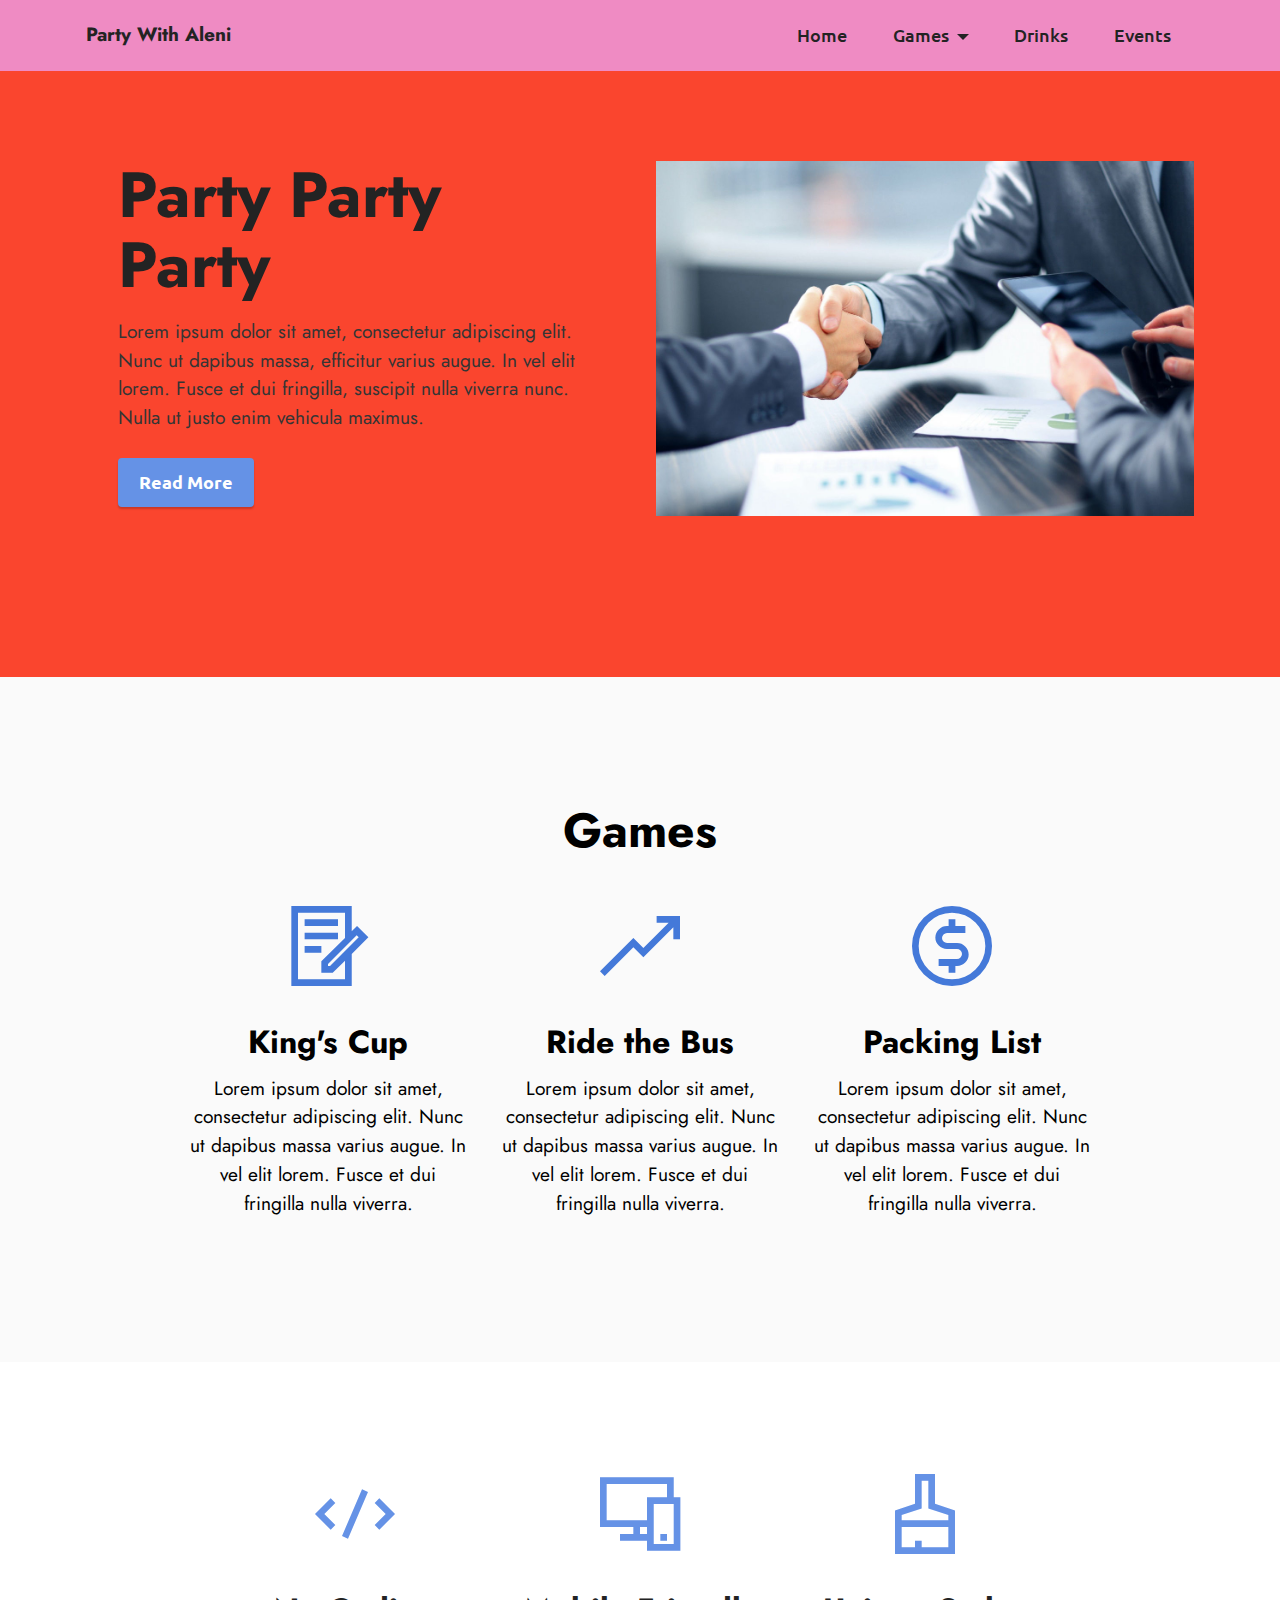
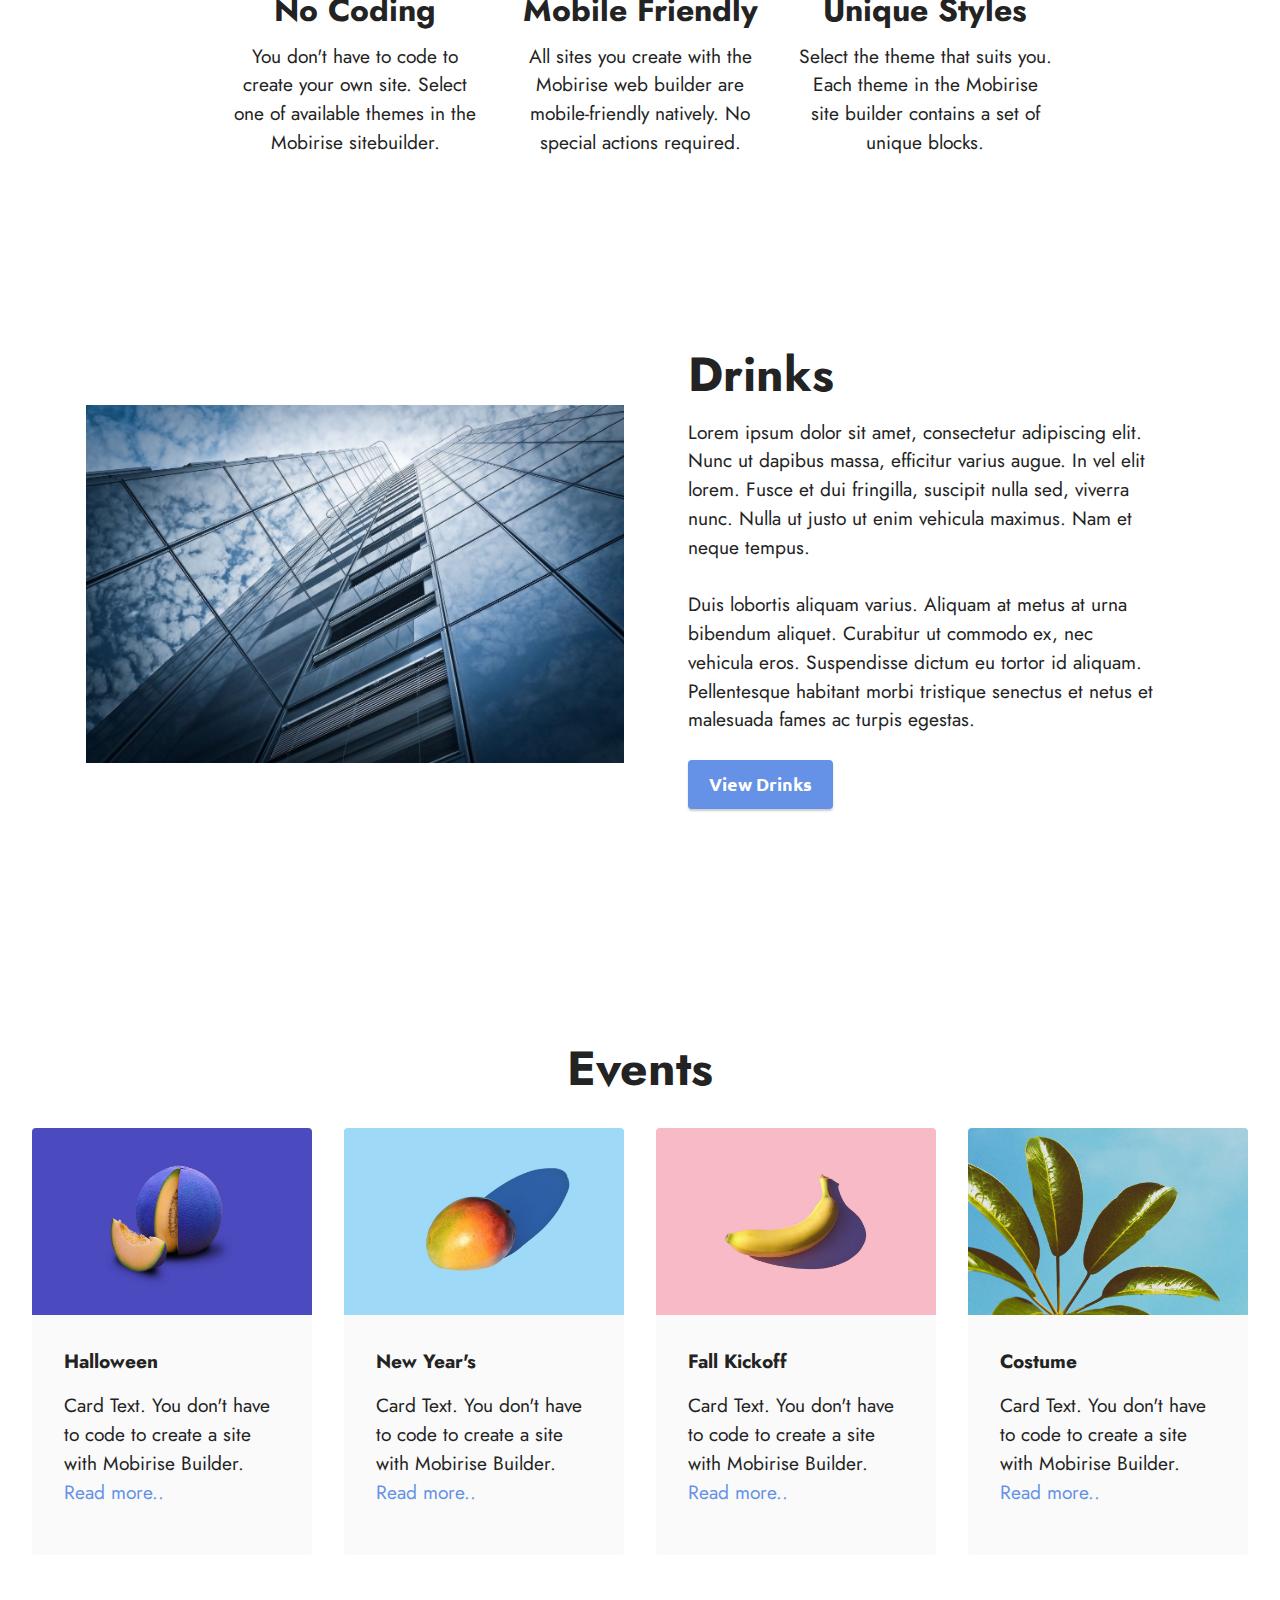
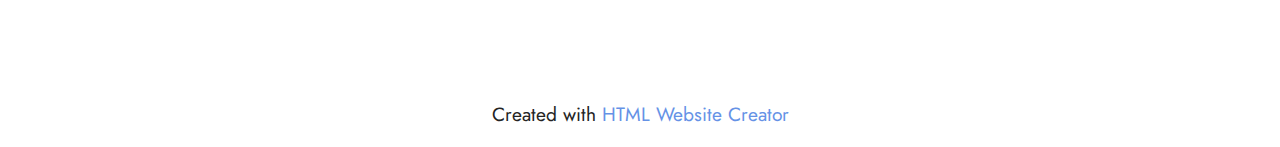
==== commit 7ed0f1ab: "Fixed files" ====
--- a/index.html
+++ b/index.html
@@ -6,7 +6,7 @@
   <meta http-equiv="X-UA-Compatible" content="IE=edge">
   <meta name="generator" content="Mobirise v5.8.14, mobirise.com">
   <meta name="viewport" content="width=device-width, initial-scale=1, minimum-scale=1">
-  <link rel="shortcut icon" href="assets/images/logo.png" type="image/x-icon">
+  <link rel="shortcut icon" href="assets/images/party1.png" type="image/x-icon">
   <meta name="description" content="">
   
   
@@ -20,6 +20,8 @@
   <link rel="stylesheet" href="assets/theme/css/style.css">
   <link rel="preload" href="https://fonts.googleapis.com/css?family=Jost:100,200,300,400,500,600,700,800,900,100i,200i,300i,400i,500i,600i,700i,800i,900i&display=swap" as="style" onload="this.onload=null;this.rel='stylesheet'">
   <noscript><link rel="stylesheet" href="https://fonts.googleapis.com/css?family=Jost:100,200,300,400,500,600,700,800,900,100i,200i,300i,400i,500i,600i,700i,800i,900i&display=swap"></noscript>
+  <link rel="preload" href="https://fonts.googleapis.com/css?family=Ubuntu:300,300i,400,400i,500,500i,700,700i&display=swap" as="style" onload="this.onload=null;this.rel='stylesheet'">
+  <noscript><link rel="stylesheet" href="https://fonts.googleapis.com/css?family=Ubuntu:300,300i,400,400i,500,500i,700,700i&display=swap"></noscript>
   <link rel="preload" as="style" href="assets/mobirise/css/mbr-additional.css"><link rel="stylesheet" href="assets/mobirise/css/mbr-additional.css" type="text/css">
 
   
@@ -34,7 +36,7 @@
         <div class="container">
             <div class="navbar-brand">
                 
-                <span class="navbar-caption-wrap"><a class="navbar-caption text-black display-7" href="https://mobiri.se">Party With Aleni</a></span>
+                <span class="navbar-caption-wrap"><a class="navbar-caption text-black text-primary display-7" href="index.html">Party With Aleni</a></span>
             </div>
             <button class="navbar-toggler" type="button" data-toggle="collapse" data-bs-toggle="collapse" data-target="#navbarSupportedContent" data-bs-target="#navbarSupportedContent" aria-controls="navbarNavAltMarkup" aria-expanded="false" aria-label="Toggle navigation">
                 <div class="hamburger">
@@ -45,9 +47,9 @@
                 </div>
             </button>
             <div class="collapse navbar-collapse" id="navbarSupportedContent">
-                <ul class="navbar-nav nav-dropdown nav-right" data-app-modern-menu="true"><li class="nav-item"><a class="nav-link link text-black text-primary display-4" href="index.html">Home</a></li><li class="nav-item"><a class="nav-link link text-black text-primary display-4" href="index.html#features1-1i">Games</a></li>
-                    <li class="nav-item"><a class="nav-link link text-black text-primary display-4" href="index.html#header14-1j">Drinks</a></li>
-                    <li class="nav-item"><a class="nav-link link text-black text-primary display-4" href="index.html#content4-1q">Events</a>
+                <ul class="navbar-nav nav-dropdown nav-right" data-app-modern-menu="true"><li class="nav-item"><a class="nav-link link text-black text-primary display-4" href="index.html">Home</a></li><li class="nav-item dropdown"><a class="nav-link link text-black text-primary dropdown-toggle show display-4" href="index.html#features1-1i" data-toggle="dropdown-submenu" data-bs-toggle="dropdown" data-bs-auto-close="outside" aria-expanded="true">Games</a><div class="dropdown-menu show" aria-labelledby="dropdown-497" data-bs-popper="none"><a class="text-black text-primary dropdown-item display-4" href="kingscup.html">King's Cup</a><a class="text-black text-primary show dropdown-item display-4" href="ridethebus.html">Ride the Bus</a><a class="text-black text-primary show dropdown-item display-4" href="packinglist.html">Packing List</a></div></li>
+                    <li class="nav-item"><a class="nav-link link text-black text-primary display-4" href="drinks.html">Drinks</a></li>
+                    <li class="nav-item"><a class="nav-link link text-black text-primary display-4" href="index.html#gallery3-a">Events</a>
                     </li></ul>
                 
                 
@@ -69,7 +71,7 @@
             </div>
             <div class="col-12 col-md">
                 <div class="text-wrapper">
-                    <h1 class="mbr-section-title mbr-fonts-style mb-3 display-1"><strong>Come vibe with us</strong></h1>
+                    <h1 class="mbr-section-title mbr-fonts-style mb-3 display-1"><strong>Party Party Party</strong></h1>
                     <p class="mbr-text mbr-fonts-style display-7">
                         Lorem ipsum dolor sit amet, consectetur adipiscing elit. Nunc ut dapibus massa, efficitur varius augue. In vel elit lorem. Fusce et dui fringilla, suscipit nulla viverra nunc. Nulla ut justo enim vehicula maximus.</p>
                     <div class="mbr-section-btn mt-3"><a class="btn btn-primary display-4">Read More</a></div>
@@ -107,7 +109,7 @@
                 <div class="card-wrapper">
                     <div class="card-box align-center">
                         <div class="iconfont-wrapper">
-                            <span class="mbr-iconfont mobi-mbri-growing-chart mobi-mbri"></span>
+                            <a href="ridethebus.html"><span class="mbr-iconfont mobi-mbri-growing-chart mobi-mbri"></span></a>
                         </div>
                         <h5 class="card-title mbr-fonts-style display-5"><strong>Ride the Bus</strong></h5>
                         <p class="card-text mbr-fonts-style display-7">Lorem ipsum dolor sit amet, consectetur adipiscing elit. Nunc ut dapibus massa varius augue. In vel elit lorem. Fusce et dui fringilla nulla viverra.</p>
@@ -118,10 +120,61 @@
                 <div class="card-wrapper">
                     <div class="card-box align-center">
                         <div class="iconfont-wrapper">
-                            <span class="mbr-iconfont mobi-mbri-cash mobi-mbri"></span>
+                            <a href="packinglist.html"><span class="mbr-iconfont mobi-mbri-cash mobi-mbri"></span></a>
                         </div>
                         <h5 class="card-title mbr-fonts-style display-5"><strong>Packing List</strong></h5>
                         <p class="card-text mbr-fonts-style display-7">Lorem ipsum dolor sit amet, consectetur adipiscing elit. Nunc ut dapibus massa varius augue. In vel elit lorem. Fusce et dui fringilla nulla viverra.</p>
+                    </div>
+                </div>
+            </div>
+            
+        </div>
+    </div>
+</section>
+
+<section data-bs-version="5.1" class="features1 cid-tGf3eisO1A" id="features1-j">
+    
+
+    
+    
+    <div class="container">
+        <div class="row">
+            
+        </div>
+        <div class="row">
+            <div class="card col-12 col-md-6 col-lg-3">
+                <div class="card-wrapper">
+                    <div class="card-box align-center">
+                        <div class="iconfont-wrapper">
+                            <span class="mbr-iconfont mobi-mbri-code mobi-mbri"></span>
+                        </div>
+                        <h5 class="card-title mbr-fonts-style display-5"><strong>No Coding</strong></h5>
+                        <p class="card-text mbr-fonts-style display-7">You don't have to code to create your own site. Select one of
+                            available themes in the Mobirise sitebuilder.</p>
+                    </div>
+                </div>
+            </div>
+            <div class="card col-12 col-md-6 col-lg-3">
+                <div class="card-wrapper">
+                    <div class="card-box align-center">
+                        <div class="iconfont-wrapper">
+                            <span class="mbr-iconfont mobi-mbri-responsive-2 mobi-mbri"></span>
+                        </div>
+                        <h5 class="card-title mbr-fonts-style display-5"><strong>Mobile Friendly</strong></h5>
+                        <p class="card-text mbr-fonts-style display-7">All sites you create with the Mobirise web builder are
+                            mobile-friendly natively. No special actions required.</p>
+                    </div>
+                </div>
+            </div>
+            <div class="card col-12 col-md-6 col-lg-3">
+                <div class="card-wrapper">
+                    <div class="card-box align-center">
+                        <div class="iconfont-wrapper">
+                            <span class="mbr-iconfont mobi-mbri-website-theme-2 mobi-mbri"></span>
+                        </div>
+                        <h5 class="card-title mbr-fonts-style display-5"><strong>Unique Styles</strong></h5>
+                        <p class="card-text mbr-fonts-style display-7">Select the theme that suits you. Each theme in the Mobirise
+                            site builder contains a set of unique blocks.</p>
                     </div>
                 </div>
             </div>
@@ -139,137 +192,93 @@
     <div class="container">
         <div class="row justify-content-center align-items-center">
             <div class="col-12 col-md-6 image-wrapper">
-                <img src="assets/images/mbr-1256x837.jpg" alt="Mobirise Website Builder">
+                <a href="drinks.html"><img src="assets/images/mbr-1256x837.jpg" alt="Mobirise Website Builder"></a>
             </div>
             <div class="col-12 col-md">
                 <div class="text-wrapper">
                     <h1 class="mbr-section-title mbr-fonts-style mb-3 display-2"><strong>Drinks</strong></h1>
                     <p class="mbr-text mbr-fonts-style display-7">
                         Lorem ipsum dolor sit amet, consectetur adipiscing elit. Nunc ut dapibus massa, efficitur varius augue. In vel elit lorem. Fusce et dui fringilla, suscipit nulla sed, viverra nunc. Nulla ut justo ut enim vehicula maximus. Nam et neque tempus.<br><br>Duis lobortis aliquam varius. Aliquam at metus at urna bibendum aliquet. Curabitur ut commodo ex, nec vehicula eros. Suspendisse dictum eu tortor id aliquam. Pellentesque habitant morbi tristique senectus et netus et malesuada fames ac turpis egestas.<br></p>
-                    <div class="mbr-section-btn mt-3"><a class="btn btn-primary display-4" href="https://mobiri.se">Read More</a></div>
-                </div>
-            </div>
-        </div>
-    </div>
-</section>
-
-<section data-bs-version="5.1" class="content4 cid-sFzIdnt1ra" id="content4-1q">
-    
-    
-    <div class="container">
-        <div class="row justify-content-center">
-            <div class="title col-md-12 col-lg-10">
-                <h3 class="mbr-section-title mbr-fonts-style align-center mb-4 display-2"><strong>Events</strong></h3>
-                
-                
-            </div>
-        </div>
-    </div>
-</section>
-
-<section data-bs-version="5.1" class="pricing2 cid-sFzDdjoEIw" id="pricing2-1k">
-    
-
-    
-    <div class="container">
-        <div class="row justify-content-center">
-            <div class="col-12 col-md-6 align-center col-lg-3">
-                <div class="plan">
-                    <div class="plan-header">
-                        <h6 class="plan-title mbr-fonts-style mb-3 display-5">
-                            <strong>Monthly</strong>
-                        </h6>
-                        <div class="plan-price">
-                            <p class="price mbr-fonts-style m-0 display-2"><strong>$19</strong></p>
-                            <p class="price-term mbr-fonts-style mb-3 display-7"><strong>Per month</strong>
-                            </p>
-                        </div>
-                    </div>
-                    <div class="plan-body">
-                        <div class="plan-list mb-4">
-                            <ul class="list-group mbr-fonts-style list-group-flush display-7">
-                                <li class="list-group-item">Market Analysis</li><li class="list-group-item">Margin Trading</li><li class="list-group-item">Stable Income</li>
-                            </ul>
-                        </div>
-                        <div class="mbr-section-btn text-center"><a href="https://mobiri.se" class="btn btn-primary-outline display-4">Get started</a></div>
-                    </div>
-                </div>
-            </div>
-            <div class="col-12 col-md-6 align-center col-lg-3">
-                <div class="plan">
-                    <div class="plan-header">
-                        <h6 class="plan-title mbr-fonts-style mb-3 display-5">
-                            <strong>Yearly</strong>
-                        </h6>
-                        <div class="plan-price">
-                            <p class="price mbr-fonts-style m-0 display-2"><strong>$119</strong></p>
-                            <p class="price-term mbr-fonts-style mb-3 display-7"><strong>Per year</strong>
-                            </p>
-                        </div>
-                    </div>
-                    <div class="plan-body">
-                        <div class="plan-list mb-4">
-                            <ul class="list-group mbr-fonts-style list-group-flush display-7">
-                                <li class="list-group-item">Market Analysis
-</li><li class="list-group-item">Margin Trading
-</li><li class="list-group-item">Stable Income</li>
-                            </ul>
-                        </div>
-                        <div class="mbr-section-btn text-center"><a href="https://mobiri.se" class="btn btn-primary-outline display-4">Get started</a></div>
-                    </div>
-                </div>
-            </div>
-            <div class="col-12 col-md-6 align-center col-lg-3">
-                <div class="plan">
-                    <div class="plan-header">
-                        <h6 class="plan-title mbr-fonts-style mb-3 display-5">
-                            <strong>Lifetime</strong>
-                        </h6>
-                        <div class="plan-price">
-                            <p class="price mbr-fonts-style m-0 display-2"><strong>$399</strong></p>
-                            <p class="price-term mbr-fonts-style mb-3 display-7"><strong>One time</strong>
-                            </p>
-                        </div>
-                    </div>
-                    <div class="plan-body">
-                        <div class="plan-list mb-4">
-                            <ul class="list-group mbr-fonts-style list-group-flush display-7">
-                                <li class="list-group-item">Market Analysis
-</li><li class="list-group-item">Margin Trading
-</li><li class="list-group-item">Stable Income</li>
-                            </ul>
-                        </div>
-                        <div class="mbr-section-btn text-center"><a href="https://mobiri.se" class="btn btn-primary-outline display-4">Get started</a></div>
-                    </div>
-                </div>
-            </div>
-            <div class="col-12 col-md-6 align-center col-lg-3">
-                <div class="plan">
-                    <div class="plan-header">
-                        <h6 class="plan-title mbr-fonts-style mb-3 display-5">
-                            <strong>Free</strong>
-                        </h6>
-                        <div class="plan-price">
-                            <p class="price mbr-fonts-style m-0 display-2"><strong>$0</strong></p>
-                            <p class="price-term mbr-fonts-style mb-3 display-7"><strong>No payment</strong>
-                            </p>
-                        </div>
-                    </div>
-                    <div class="plan-body">
-                        <div class="plan-list mb-4">
-                            <ul class="list-group mbr-fonts-style list-group-flush display-7">
-                                <li class="list-group-item">Market Analysis
-</li><li class="list-group-item">Margin Trading
-</li><li class="list-group-item">Stable Income</li>
-                            </ul>
-                        </div>
-                        <div class="mbr-section-btn text-center"><a href="https://mobiri.se" class="btn btn-primary-outline display-4">Get started</a></div>
-                    </div>
-                </div>
-            </div>
-        </div>
-    </div>
-</section><section class="display-7" style="padding: 0;align-items: center;justify-content: center;flex-wrap: wrap;    align-content: center;display: flex;position: relative;height: 4rem;"><a href="https://mobiri.se/" style="flex: 1 1;height: 4rem;position: absolute;width: 100%;z-index: 1;"><img alt="" style="height: 4rem;" src="[data-uri]"></a><p style="margin: 0;text-align: center;" class="display-7">Built with &#8204;</p><a style="z-index:1" href="https://mobirise.com/html-builder.html">HTML Creator</a></section><script src="assets/bootstrap/js/bootstrap.bundle.min.js"></script>  <script src="assets/smoothscroll/smooth-scroll.js"></script>  <script src="assets/ytplayer/index.js"></script>  <script src="assets/dropdown/js/navbar-dropdown.js"></script>  <script src="assets/theme/js/script.js"></script>  
+                    <div class="mbr-section-btn mt-3"><a class="btn btn-primary display-4" href="drinks.html">View Drinks</a></div>
+                </div>
+            </div>
+        </div>
+    </div>
+</section>
+
+<section data-bs-version="5.1" class="gallery3 cid-tGeEEVnVSk" id="gallery3-a">
+    
+    
+    <div class="container-fluid">
+        <div class="mbr-section-head">
+            <h4 class="mbr-section-title mbr-fonts-style align-center mb-0 display-2">
+                <strong>Events</strong></h4>
+            <h5 class="mbr-section-subtitle mbr-fonts-style align-center mb-0 mt-2 display-5"></h5>
+        </div>
+        <div class="row mt-4">
+            <div class="item features-image сol-12 col-md-6 col-lg-3">
+                <div class="item-wrapper">
+                    <div class="item-img">
+                        <img src="assets/images/features1.jpg" alt="Mobirise Website Builder">
+                    </div>
+                    <div class="item-content">
+                        <h5 class="item-title mbr-fonts-style display-7">
+                            <strong>Halloween</strong></h5>
+                        
+                        <p class="mbr-text mbr-fonts-style mt-3 display-7">
+                            Card Text. You don't have to code to create a site with Mobirise Builder. <a href="#" class="text-primary">Read more..</a></p>
+                    </div>
+                    
+                </div>
+            </div>
+            <div class="item features-image сol-12 col-md-6 col-lg-3">
+                <div class="item-wrapper">
+                    <div class="item-img">
+                        <img src="assets/images/features2.jpg" alt="Mobirise Website Builder">
+                    </div>
+                    <div class="item-content">
+                        <h5 class="item-title mbr-fonts-style display-7">
+                            <strong>New Year's</strong></h5>
+                        
+                        <p class="mbr-text mbr-fonts-style mt-3 display-7">
+                            Card Text. You don't have to code to create a site with Mobirise Builder. <a href="#" class="text-primary">Read more..</a></p>
+                    </div>
+                    
+                </div>
+            </div>
+            <div class="item features-image сol-12 col-md-6 col-lg-3">
+                <div class="item-wrapper">
+                    <div class="item-img">
+                        <img src="assets/images/features3.jpg" alt="Mobirise Website Builder">
+                    </div>
+                    <div class="item-content">
+                        <h5 class="item-title mbr-fonts-style display-7">
+                            <strong>Fall Kickoff</strong></h5>
+                        
+                        <p class="mbr-text mbr-fonts-style mt-3 display-7">
+                            Card Text. You don't have to code to create a site with Mobirise Builder. <a href="#" class="text-primary">Read more..</a></p>
+                    </div>
+                    
+                </div>
+            </div>
+            <div class="item features-image сol-12 col-md-6 col-lg-3">
+                <div class="item-wrapper">
+                    <div class="item-img">
+                        <img src="assets/images/features4.jpg" alt="Mobirise Website Builder" title="">
+                    </div>
+                    <div class="item-content">
+                        <h5 class="item-title mbr-fonts-style display-7">
+                            <strong>Costume</strong></h5>
+                        
+                        <p class="mbr-text mbr-fonts-style mt-3 display-7">
+                            Card Text. You don't have to code to create a site with Mobirise Builder. <a href="#" class="text-primary">Read more..</a></p>
+                    </div>
+                    
+                </div>
+            </div>
+        </div>
+    </div>
+</section><section class="display-7" style="padding: 0;align-items: center;justify-content: center;flex-wrap: wrap;    align-content: center;display: flex;position: relative;height: 4rem;"><a href="https://mobiri.se/" style="flex: 1 1;height: 4rem;position: absolute;width: 100%;z-index: 1;"><img alt="" style="height: 4rem;" src="[data-uri]"></a><p style="margin: 0;text-align: center;" class="display-7">Created with &#8204;</p><a style="z-index:1" href="https://mobirise.com/html-builder.html">HTML Website Creator</a></section><script src="assets/bootstrap/js/bootstrap.bundle.min.js"></script>  <script src="assets/smoothscroll/smooth-scroll.js"></script>  <script src="assets/ytplayer/index.js"></script>  <script src="assets/dropdown/js/navbar-dropdown.js"></script>  <script src="assets/theme/js/script.js"></script>  
   
   
 </body>
--- a/assets/mobirise/css/mbr-additional.css
+++ b/assets/mobirise/css/mbr-additional.css
@@ -21,7 +21,7 @@
   font-size: 3.75rem;
 }
 .display-4 {
-  font-family: 'Jost', sans-serif;
+  font-family: 'Ubuntu', sans-serif;
   font-size: 1.1rem;
   line-height: 1.5;
 }
@@ -589,7 +589,7 @@
   display: none;
 }
 .form-control {
-  font-family: 'Jost', sans-serif;
+  font-family: 'Ubuntu', sans-serif;
   font-size: 1.1rem;
   line-height: 1.5;
   font-weight: 400;
@@ -603,7 +603,7 @@
   border-color: #6592e6 !important;
 }
 .form-control:-webkit-input-placeholder {
-  font-family: 'Jost', sans-serif;
+  font-family: 'Ubuntu', sans-serif;
   font-size: 1.1rem;
   line-height: 1.5;
   font-weight: 400;
@@ -752,7 +752,7 @@
 }
 .cid-sFCw1qGFAI .dropdown-menu,
 .cid-sFCw1qGFAI .navbar.opened {
-  background: #fafafa !important;
+  background: #ef8bc3 !important;
 }
 .cid-sFCw1qGFAI .nav-item:focus,
 .cid-sFCw1qGFAI .nav-link:focus {
@@ -787,7 +787,7 @@
   transition: all 0.3s;
   border-bottom: 1px solid transparent;
   position: absolute;
-  background: #fafafa;
+  background: #ef8bc3;
 }
 .cid-sFCw1qGFAI .navbar.opened {
   transition: all 0.3s;
@@ -927,7 +927,7 @@
   padding: 0.667em 1.667em;
 }
 .cid-sFCw1qGFAI .navbar.navbar-expand-lg .dropdown .dropdown-menu {
-  background: #fafafa;
+  background: #ef8bc3;
 }
 .cid-sFCw1qGFAI .navbar.navbar-expand-lg .dropdown .dropdown-menu .dropdown-submenu {
   margin: 0;
@@ -1031,7 +1031,7 @@
 .cid-sFzxmVl7J6 {
   padding-top: 10rem;
   padding-bottom: 10rem;
-  background-color: #ffffff;
+  background-color: #fa452e;
 }
 .cid-sFzxmVl7J6 .row {
   flex-direction: row-reverse;
@@ -1091,6 +1091,40 @@
 .cid-sFzyUE9AaP .mbr-section-title {
   color: #000000;
 }
+.cid-tGf3eisO1A {
+  padding-top: 4rem;
+  padding-bottom: 4rem;
+  background-color: #ffffff;
+}
+.cid-tGf3eisO1A .mbr-fallback-image.disabled {
+  display: none;
+}
+.cid-tGf3eisO1A .mbr-fallback-image {
+  display: block;
+  background-size: cover;
+  background-position: center center;
+  width: 100%;
+  height: 100%;
+  position: absolute;
+  top: 0;
+}
+@media (min-width: 1500px) {
+  .cid-tGf3eisO1A .container {
+    max-width: 1400px;
+  }
+}
+.cid-tGf3eisO1A .mbr-iconfont {
+  display: block;
+  font-size: 5rem;
+  color: #6592e6;
+  margin-bottom: 2rem;
+}
+.cid-tGf3eisO1A .card-wrapper {
+  margin-top: 3rem;
+}
+.cid-tGf3eisO1A .row {
+  justify-content: center;
+}
 .cid-sFzz5E692j {
   padding-top: 8rem;
   padding-bottom: 8rem;
@@ -1115,56 +1149,56 @@
     margin-bottom: 2rem;
   }
 }
-.cid-sFzIdnt1ra {
-  padding-top: 8rem;
-  padding-bottom: 1rem;
-  background-color: #fafafa;
-}
-.cid-sFzDdjoEIw {
-  padding-top: 0rem;
-  padding-bottom: 10rem;
+.cid-tGeEEVnVSk {
+  padding-top: 6rem;
+  padding-bottom: 6rem;
+  background-color: #ffffff;
+}
+.cid-tGeEEVnVSk img,
+.cid-tGeEEVnVSk .item-img {
+  width: 100%;
+}
+.cid-tGeEEVnVSk .item:focus,
+.cid-tGeEEVnVSk span:focus {
+  outline: none;
+}
+.cid-tGeEEVnVSk .item {
+  cursor: pointer;
+  margin-bottom: 2rem;
+}
+.cid-tGeEEVnVSk .item-wrapper {
+  position: relative;
+  border-radius: 4px;
   background: #fafafa;
-}
-.cid-sFzDdjoEIw .list-group-item {
-  background-color: transparent;
-  padding: .5rem 3.25rem;
-}
-.cid-sFzDdjoEIw .plan-body {
-  padding-bottom: 2rem;
-}
-.cid-sFzDdjoEIw .plan-header {
-  padding-top: 2rem;
-  padding-left: 1rem;
-  padding-right: 1rem;
-}
-.cid-sFzDdjoEIw .price {
-  color: #4479d9;
-}
-.cid-sFzDdjoEIw .plan {
-  word-break: break-word;
-  background-color: #ffffff;
-}
-.cid-sFzDdjoEIw .plan .list-group-item {
-  position: relative;
-  justify-content: center;
-  border: 0;
-}
-.cid-sFzDdjoEIw .plan .list-group-item::after {
-  position: absolute;
-  bottom: 1px;
-  left: 25%;
-  width: 50%;
-  height: 1px;
-  content: "";
-  background-color: rgba(0, 0, 0, 0.1);
-}
-.cid-sFzDdjoEIw .plan .list-group-item:last-child::after {
-  display: none;
+  height: 100%;
+  display: flex;
+  flex-flow: column nowrap;
+}
+@media (min-width: 992px) {
+  .cid-tGeEEVnVSk .item-wrapper .item-content {
+    padding: 2rem;
+  }
 }
 @media (max-width: 991px) {
-  .cid-sFzDdjoEIw .plan {
-    margin-bottom: 2rem;
-  }
+  .cid-tGeEEVnVSk .item-wrapper .item-content {
+    padding: 1rem;
+  }
+}
+.cid-tGeEEVnVSk .mbr-section-btn {
+  margin-top: auto !important;
+}
+.cid-tGeEEVnVSk .mbr-section-title {
+  color: #232323;
+}
+.cid-tGeEEVnVSk .mbr-text,
+.cid-tGeEEVnVSk .mbr-section-btn {
+  text-align: left;
+}
+.cid-tGeEEVnVSk .item-title {
+  text-align: left;
+}
+.cid-tGeEEVnVSk .item-subtitle {
+  text-align: center;
 }
 .cid-sFCw1qGFAI .navbar-dropdown {
   position: relative !important;
@@ -1233,7 +1267,7 @@
 }
 .cid-sFCw1qGFAI .dropdown-menu,
 .cid-sFCw1qGFAI .navbar.opened {
-  background: #fafafa !important;
+  background: #ef8bc3 !important;
 }
 .cid-sFCw1qGFAI .nav-item:focus,
 .cid-sFCw1qGFAI .nav-link:focus {
@@ -1268,7 +1302,7 @@
   transition: all 0.3s;
   border-bottom: 1px solid transparent;
   position: absolute;
-  background: #fafafa;
+  background: #ef8bc3;
 }
 .cid-sFCw1qGFAI .navbar.opened {
   transition: all 0.3s;
@@ -1408,7 +1442,7 @@
   padding: 0.667em 1.667em;
 }
 .cid-sFCw1qGFAI .navbar.navbar-expand-lg .dropdown .dropdown-menu {
-  background: #fafafa;
+  background: #ef8bc3;
 }
 .cid-sFCw1qGFAI .navbar.navbar-expand-lg .dropdown .dropdown-menu .dropdown-submenu {
   margin: 0;
@@ -1509,15 +1543,15 @@
     left: -1rem;
   }
 }
-.cid-tGeCpEt9fT {
+.cid-tGeTqywKTK {
   padding-top: 6rem;
   padding-bottom: 6rem;
   background-color: #ffffff;
 }
-.cid-tGeCpEt9fT .mbr-fallback-image.disabled {
+.cid-tGeTqywKTK .mbr-fallback-image.disabled {
   display: none;
 }
-.cid-tGeCpEt9fT .mbr-fallback-image {
+.cid-tGeTqywKTK .mbr-fallback-image {
   display: block;
   background-size: cover;
   background-position: center center;
@@ -1527,15 +1561,15 @@
   top: 0;
 }
 @media (max-width: 991px) {
-  .cid-tGeCpEt9fT .image-wrapper {
+  .cid-tGeTqywKTK .image-wrapper {
     margin-bottom: 1rem;
   }
 }
-.cid-tGeCpEt9fT img {
+.cid-tGeTqywKTK img {
   width: 100%;
 }
 @media (min-width: 992px) {
-  .cid-tGeCpEt9fT .text-wrapper {
+  .cid-tGeTqywKTK .text-wrapper {
     padding: 2rem;
   }
 }
@@ -1606,7 +1640,7 @@
 }
 .cid-sFCw1qGFAI .dropdown-menu,
 .cid-sFCw1qGFAI .navbar.opened {
-  background: #fafafa !important;
+  background: #ef8bc3 !important;
 }
 .cid-sFCw1qGFAI .nav-item:focus,
 .cid-sFCw1qGFAI .nav-link:focus {
@@ -1641,7 +1675,7 @@
   transition: all 0.3s;
   border-bottom: 1px solid transparent;
   position: absolute;
-  background: #fafafa;
+  background: #ef8bc3;
 }
 .cid-sFCw1qGFAI .navbar.opened {
   transition: all 0.3s;
@@ -1781,7 +1815,7 @@
   padding: 0.667em 1.667em;
 }
 .cid-sFCw1qGFAI .navbar.navbar-expand-lg .dropdown .dropdown-menu {
-  background: #fafafa;
+  background: #ef8bc3;
 }
 .cid-sFCw1qGFAI .navbar.navbar-expand-lg .dropdown .dropdown-menu .dropdown-submenu {
   margin: 0;
@@ -1912,3 +1946,821 @@
     padding: 2rem;
   }
 }
+.cid-sFCw1qGFAI .navbar-dropdown {
+  position: relative !important;
+}
+.cid-sFCw1qGFAI .navbar-dropdown {
+  position: absolute !important;
+}
+.cid-sFCw1qGFAI .dropdown-item:before {
+  font-family: Moririse2 !important;
+  content: "\e966";
+  display: inline-block;
+  width: 0;
+  position: absolute;
+  left: 1rem;
+  top: 0.5rem;
+  margin-right: 0.5rem;
+  line-height: 1;
+  font-size: inherit;
+  vertical-align: middle;
+  text-align: center;
+  overflow: hidden;
+  transform: scale(0, 1);
+  transition: all 0.25s ease-in-out;
+}
+.cid-sFCw1qGFAI .dropdown-menu {
+  padding: 0;
+  border-radius: 4px;
+  box-shadow: 0 1px 3px 0 rgba(0, 0, 0, 0.1);
+}
+.cid-sFCw1qGFAI .dropdown-item {
+  border-bottom: 1px solid #e6e6e6;
+}
+.cid-sFCw1qGFAI .dropdown-item:hover,
+.cid-sFCw1qGFAI .dropdown-item:focus {
+  background: #6592e6 !important;
+  color: white !important;
+}
+.cid-sFCw1qGFAI .dropdown-item:first-child {
+  border-top-left-radius: 4px;
+  border-top-right-radius: 4px;
+}
+.cid-sFCw1qGFAI .dropdown-item:last-child {
+  border-bottom: none;
+  border-bottom-left-radius: 4px;
+  border-bottom-right-radius: 4px;
+}
+.cid-sFCw1qGFAI .nav-dropdown .link {
+  padding: 0 0.3em !important;
+  margin: 0.667em 1em !important;
+}
+.cid-sFCw1qGFAI .nav-dropdown .link.dropdown-toggle::after {
+  margin-left: 0.5rem;
+  margin-top: 0.2rem;
+}
+.cid-sFCw1qGFAI .nav-link {
+  position: relative;
+}
+.cid-sFCw1qGFAI .container {
+  display: flex;
+  margin: auto;
+}
+.cid-sFCw1qGFAI .iconfont-wrapper {
+  color: #000000 !important;
+  font-size: 1.5rem;
+  padding-right: 0.5rem;
+}
+.cid-sFCw1qGFAI .dropdown-menu,
+.cid-sFCw1qGFAI .navbar.opened {
+  background: #ef8bc3 !important;
+}
+.cid-sFCw1qGFAI .nav-item:focus,
+.cid-sFCw1qGFAI .nav-link:focus {
+  outline: none;
+}
+.cid-sFCw1qGFAI .dropdown .dropdown-menu .dropdown-item {
+  width: auto;
+  transition: all 0.25s ease-in-out;
+}
+.cid-sFCw1qGFAI .dropdown .dropdown-menu .dropdown-item::after {
+  right: 0.5rem;
+}
+.cid-sFCw1qGFAI .dropdown .dropdown-menu .dropdown-item .mbr-iconfont {
+  margin-right: 0.5rem;
+  vertical-align: sub;
+}
+.cid-sFCw1qGFAI .dropdown .dropdown-menu .dropdown-item .mbr-iconfont:before {
+  display: inline-block;
+  transform: scale(1, 1);
+  transition: all 0.25s ease-in-out;
+}
+.cid-sFCw1qGFAI .collapsed .dropdown-menu .dropdown-item:before {
+  display: none;
+}
+.cid-sFCw1qGFAI .collapsed .dropdown .dropdown-menu .dropdown-item {
+  padding: 0.235em 1.5em 0.235em 1.5em !important;
+  transition: none;
+  margin: 0 !important;
+}
+.cid-sFCw1qGFAI .navbar {
+  min-height: 70px;
+  transition: all 0.3s;
+  border-bottom: 1px solid transparent;
+  position: absolute;
+  background: #ef8bc3;
+}
+.cid-sFCw1qGFAI .navbar.opened {
+  transition: all 0.3s;
+}
+.cid-sFCw1qGFAI .navbar .dropdown-item {
+  padding: 0.5rem 1.8rem;
+}
+.cid-sFCw1qGFAI .navbar .navbar-logo img {
+  width: auto;
+}
+.cid-sFCw1qGFAI .navbar .navbar-collapse {
+  justify-content: flex-end;
+  z-index: 1;
+}
+.cid-sFCw1qGFAI .navbar.collapsed {
+  justify-content: center;
+}
+.cid-sFCw1qGFAI .navbar.collapsed .nav-item .nav-link::before {
+  display: none;
+}
+.cid-sFCw1qGFAI .navbar.collapsed.opened .dropdown-menu {
+  top: 0;
+}
+.cid-sFCw1qGFAI .navbar.collapsed .dropdown-menu .dropdown-submenu {
+  left: 0 !important;
+}
+.cid-sFCw1qGFAI .navbar.collapsed .dropdown-menu .dropdown-item:after {
+  right: auto;
+}
+.cid-sFCw1qGFAI .navbar.collapsed .dropdown-menu .dropdown-toggle[data-toggle="dropdown-submenu"]:after {
+  margin-left: 0.5rem;
+  margin-top: 0.2rem;
+  border-top: 0.35em solid;
+  border-right: 0.35em solid transparent;
+  border-left: 0.35em solid transparent;
+  border-bottom: 0;
+  top: 41%;
+}
+.cid-sFCw1qGFAI .navbar.collapsed ul.navbar-nav li {
+  margin: auto;
+}
+.cid-sFCw1qGFAI .navbar.collapsed .dropdown-menu .dropdown-item {
+  padding: 0.25rem 1.5rem;
+  text-align: center;
+}
+.cid-sFCw1qGFAI .navbar.collapsed .icons-menu {
+  padding-left: 0;
+  padding-right: 0;
+  padding-top: 0.5rem;
+  padding-bottom: 0.5rem;
+}
+@media (max-width: 991px) {
+  .cid-sFCw1qGFAI .navbar .nav-item .nav-link::before {
+    display: none;
+  }
+  .cid-sFCw1qGFAI .navbar.opened .dropdown-menu {
+    top: 0;
+  }
+  .cid-sFCw1qGFAI .navbar .dropdown-menu .dropdown-submenu {
+    left: 0 !important;
+  }
+  .cid-sFCw1qGFAI .navbar .dropdown-menu .dropdown-item:after {
+    right: auto;
+  }
+  .cid-sFCw1qGFAI .navbar .dropdown-menu .dropdown-toggle[data-toggle="dropdown-submenu"]:after {
+    margin-left: 0.5rem;
+    margin-top: 0.2rem;
+    border-top: 0.35em solid;
+    border-right: 0.35em solid transparent;
+    border-left: 0.35em solid transparent;
+    border-bottom: 0;
+    top: 40%;
+  }
+  .cid-sFCw1qGFAI .navbar .navbar-logo img {
+    height: 3rem !important;
+  }
+  .cid-sFCw1qGFAI .navbar ul.navbar-nav li {
+    margin: auto;
+  }
+  .cid-sFCw1qGFAI .navbar .dropdown-menu .dropdown-item {
+    padding: 0.25rem 1.5rem !important;
+    text-align: center;
+  }
+  .cid-sFCw1qGFAI .navbar .navbar-brand {
+    flex-shrink: initial;
+    flex-basis: auto;
+    word-break: break-word;
+    padding-right: 2rem;
+  }
+  .cid-sFCw1qGFAI .navbar .navbar-toggler {
+    flex-basis: auto;
+  }
+  .cid-sFCw1qGFAI .navbar .icons-menu {
+    padding-left: 0;
+    padding-top: 0.5rem;
+    padding-bottom: 0.5rem;
+  }
+}
+.cid-sFCw1qGFAI .navbar.navbar-short {
+  min-height: 60px;
+}
+.cid-sFCw1qGFAI .navbar.navbar-short .navbar-logo img {
+  height: 2.5rem !important;
+}
+.cid-sFCw1qGFAI .navbar.navbar-short .navbar-brand {
+  min-height: 60px;
+  padding: 0;
+}
+.cid-sFCw1qGFAI .navbar-brand {
+  min-height: 70px;
+  flex-shrink: 0;
+  align-items: center;
+  margin-right: 0;
+  padding: 10px 0;
+  transition: all 0.3s;
+  word-break: break-word;
+  z-index: 1;
+}
+.cid-sFCw1qGFAI .navbar-brand .navbar-caption {
+  line-height: inherit !important;
+}
+.cid-sFCw1qGFAI .navbar-brand .navbar-logo a {
+  outline: none;
+}
+.cid-sFCw1qGFAI .dropdown-item.active,
+.cid-sFCw1qGFAI .dropdown-item:active {
+  background-color: transparent;
+}
+.cid-sFCw1qGFAI .navbar-expand-lg .navbar-nav .nav-link {
+  padding: 0;
+}
+.cid-sFCw1qGFAI .nav-dropdown .link.dropdown-toggle {
+  margin-right: 1.667em;
+}
+.cid-sFCw1qGFAI .nav-dropdown .link.dropdown-toggle[aria-expanded="true"] {
+  margin-right: 0;
+  padding: 0.667em 1.667em;
+}
+.cid-sFCw1qGFAI .navbar.navbar-expand-lg .dropdown .dropdown-menu {
+  background: #ef8bc3;
+}
+.cid-sFCw1qGFAI .navbar.navbar-expand-lg .dropdown .dropdown-menu .dropdown-submenu {
+  margin: 0;
+  left: 100%;
+}
+.cid-sFCw1qGFAI .navbar .dropdown.open > .dropdown-menu {
+  display: block;
+}
+.cid-sFCw1qGFAI ul.navbar-nav {
+  flex-wrap: wrap;
+}
+.cid-sFCw1qGFAI .navbar-buttons {
+  text-align: center;
+  min-width: 170px;
+}
+.cid-sFCw1qGFAI button.navbar-toggler {
+  outline: none;
+  width: 31px;
+  height: 20px;
+  cursor: pointer;
+  transition: all 0.2s;
+  position: relative;
+  align-self: center;
+}
+.cid-sFCw1qGFAI button.navbar-toggler .hamburger span {
+  position: absolute;
+  right: 0;
+  width: 30px;
+  height: 2px;
+  border-right: 5px;
+  background-color: #000000;
+}
+.cid-sFCw1qGFAI button.navbar-toggler .hamburger span:nth-child(1) {
+  top: 0;
+  transition: all 0.2s;
+}
+.cid-sFCw1qGFAI button.navbar-toggler .hamburger span:nth-child(2) {
+  top: 8px;
+  transition: all 0.15s;
+}
+.cid-sFCw1qGFAI button.navbar-toggler .hamburger span:nth-child(3) {
+  top: 8px;
+  transition: all 0.15s;
+}
+.cid-sFCw1qGFAI button.navbar-toggler .hamburger span:nth-child(4) {
+  top: 16px;
+  transition: all 0.2s;
+}
+.cid-sFCw1qGFAI nav.opened .hamburger span:nth-child(1) {
+  top: 8px;
+  width: 0;
+  opacity: 0;
+  right: 50%;
+  transition: all 0.2s;
+}
+.cid-sFCw1qGFAI nav.opened .hamburger span:nth-child(2) {
+  transform: rotate(45deg);
+  transition: all 0.25s;
+}
+.cid-sFCw1qGFAI nav.opened .hamburger span:nth-child(3) {
+  transform: rotate(-45deg);
+  transition: all 0.25s;
+}
+.cid-sFCw1qGFAI nav.opened .hamburger span:nth-child(4) {
+  top: 8px;
+  width: 0;
+  opacity: 0;
+  right: 50%;
+  transition: all 0.2s;
+}
+.cid-sFCw1qGFAI .navbar-dropdown {
+  padding: 0 1rem;
+}
+.cid-sFCw1qGFAI a.nav-link {
+  display: flex;
+  align-items: center;
+  justify-content: center;
+}
+.cid-sFCw1qGFAI .icons-menu {
+  flex-wrap: nowrap;
+  display: flex;
+  justify-content: center;
+  padding-left: 1rem;
+  padding-right: 1rem;
+  padding-top: 0.3rem;
+  text-align: center;
+}
+@media screen and (-ms-high-contrast: active), (-ms-high-contrast: none) {
+  .cid-sFCw1qGFAI .navbar {
+    height: 70px;
+  }
+  .cid-sFCw1qGFAI .navbar.opened {
+    height: auto;
+  }
+  .cid-sFCw1qGFAI .nav-item .nav-link:hover::before {
+    width: 175%;
+    max-width: calc(100% + 2rem);
+    left: -1rem;
+  }
+}
+.cid-tGeCpEt9fT {
+  padding-top: 6rem;
+  padding-bottom: 6rem;
+  background-color: #ffffff;
+}
+.cid-tGeCpEt9fT .mbr-fallback-image.disabled {
+  display: none;
+}
+.cid-tGeCpEt9fT .mbr-fallback-image {
+  display: block;
+  background-size: cover;
+  background-position: center center;
+  width: 100%;
+  height: 100%;
+  position: absolute;
+  top: 0;
+}
+@media (max-width: 991px) {
+  .cid-tGeCpEt9fT .image-wrapper {
+    margin-bottom: 1rem;
+  }
+}
+.cid-tGeCpEt9fT img {
+  width: 100%;
+}
+@media (min-width: 992px) {
+  .cid-tGeCpEt9fT .text-wrapper {
+    padding: 2rem;
+  }
+}
+.cid-sFCw1qGFAI .navbar-dropdown {
+  position: relative !important;
+}
+.cid-sFCw1qGFAI .navbar-dropdown {
+  position: absolute !important;
+}
+.cid-sFCw1qGFAI .dropdown-item:before {
+  font-family: Moririse2 !important;
+  content: "\e966";
+  display: inline-block;
+  width: 0;
+  position: absolute;
+  left: 1rem;
+  top: 0.5rem;
+  margin-right: 0.5rem;
+  line-height: 1;
+  font-size: inherit;
+  vertical-align: middle;
+  text-align: center;
+  overflow: hidden;
+  transform: scale(0, 1);
+  transition: all 0.25s ease-in-out;
+}
+.cid-sFCw1qGFAI .dropdown-menu {
+  padding: 0;
+  border-radius: 4px;
+  box-shadow: 0 1px 3px 0 rgba(0, 0, 0, 0.1);
+}
+.cid-sFCw1qGFAI .dropdown-item {
+  border-bottom: 1px solid #e6e6e6;
+}
+.cid-sFCw1qGFAI .dropdown-item:hover,
+.cid-sFCw1qGFAI .dropdown-item:focus {
+  background: #6592e6 !important;
+  color: white !important;
+}
+.cid-sFCw1qGFAI .dropdown-item:first-child {
+  border-top-left-radius: 4px;
+  border-top-right-radius: 4px;
+}
+.cid-sFCw1qGFAI .dropdown-item:last-child {
+  border-bottom: none;
+  border-bottom-left-radius: 4px;
+  border-bottom-right-radius: 4px;
+}
+.cid-sFCw1qGFAI .nav-dropdown .link {
+  padding: 0 0.3em !important;
+  margin: 0.667em 1em !important;
+}
+.cid-sFCw1qGFAI .nav-dropdown .link.dropdown-toggle::after {
+  margin-left: 0.5rem;
+  margin-top: 0.2rem;
+}
+.cid-sFCw1qGFAI .nav-link {
+  position: relative;
+}
+.cid-sFCw1qGFAI .container {
+  display: flex;
+  margin: auto;
+}
+.cid-sFCw1qGFAI .iconfont-wrapper {
+  color: #000000 !important;
+  font-size: 1.5rem;
+  padding-right: 0.5rem;
+}
+.cid-sFCw1qGFAI .dropdown-menu,
+.cid-sFCw1qGFAI .navbar.opened {
+  background: #ef8bc3 !important;
+}
+.cid-sFCw1qGFAI .nav-item:focus,
+.cid-sFCw1qGFAI .nav-link:focus {
+  outline: none;
+}
+.cid-sFCw1qGFAI .dropdown .dropdown-menu .dropdown-item {
+  width: auto;
+  transition: all 0.25s ease-in-out;
+}
+.cid-sFCw1qGFAI .dropdown .dropdown-menu .dropdown-item::after {
+  right: 0.5rem;
+}
+.cid-sFCw1qGFAI .dropdown .dropdown-menu .dropdown-item .mbr-iconfont {
+  margin-right: 0.5rem;
+  vertical-align: sub;
+}
+.cid-sFCw1qGFAI .dropdown .dropdown-menu .dropdown-item .mbr-iconfont:before {
+  display: inline-block;
+  transform: scale(1, 1);
+  transition: all 0.25s ease-in-out;
+}
+.cid-sFCw1qGFAI .collapsed .dropdown-menu .dropdown-item:before {
+  display: none;
+}
+.cid-sFCw1qGFAI .collapsed .dropdown .dropdown-menu .dropdown-item {
+  padding: 0.235em 1.5em 0.235em 1.5em !important;
+  transition: none;
+  margin: 0 !important;
+}
+.cid-sFCw1qGFAI .navbar {
+  min-height: 70px;
+  transition: all 0.3s;
+  border-bottom: 1px solid transparent;
+  position: absolute;
+  background: #ef8bc3;
+}
+.cid-sFCw1qGFAI .navbar.opened {
+  transition: all 0.3s;
+}
+.cid-sFCw1qGFAI .navbar .dropdown-item {
+  padding: 0.5rem 1.8rem;
+}
+.cid-sFCw1qGFAI .navbar .navbar-logo img {
+  width: auto;
+}
+.cid-sFCw1qGFAI .navbar .navbar-collapse {
+  justify-content: flex-end;
+  z-index: 1;
+}
+.cid-sFCw1qGFAI .navbar.collapsed {
+  justify-content: center;
+}
+.cid-sFCw1qGFAI .navbar.collapsed .nav-item .nav-link::before {
+  display: none;
+}
+.cid-sFCw1qGFAI .navbar.collapsed.opened .dropdown-menu {
+  top: 0;
+}
+.cid-sFCw1qGFAI .navbar.collapsed .dropdown-menu .dropdown-submenu {
+  left: 0 !important;
+}
+.cid-sFCw1qGFAI .navbar.collapsed .dropdown-menu .dropdown-item:after {
+  right: auto;
+}
+.cid-sFCw1qGFAI .navbar.collapsed .dropdown-menu .dropdown-toggle[data-toggle="dropdown-submenu"]:after {
+  margin-left: 0.5rem;
+  margin-top: 0.2rem;
+  border-top: 0.35em solid;
+  border-right: 0.35em solid transparent;
+  border-left: 0.35em solid transparent;
+  border-bottom: 0;
+  top: 41%;
+}
+.cid-sFCw1qGFAI .navbar.collapsed ul.navbar-nav li {
+  margin: auto;
+}
+.cid-sFCw1qGFAI .navbar.collapsed .dropdown-menu .dropdown-item {
+  padding: 0.25rem 1.5rem;
+  text-align: center;
+}
+.cid-sFCw1qGFAI .navbar.collapsed .icons-menu {
+  padding-left: 0;
+  padding-right: 0;
+  padding-top: 0.5rem;
+  padding-bottom: 0.5rem;
+}
+@media (max-width: 991px) {
+  .cid-sFCw1qGFAI .navbar .nav-item .nav-link::before {
+    display: none;
+  }
+  .cid-sFCw1qGFAI .navbar.opened .dropdown-menu {
+    top: 0;
+  }
+  .cid-sFCw1qGFAI .navbar .dropdown-menu .dropdown-submenu {
+    left: 0 !important;
+  }
+  .cid-sFCw1qGFAI .navbar .dropdown-menu .dropdown-item:after {
+    right: auto;
+  }
+  .cid-sFCw1qGFAI .navbar .dropdown-menu .dropdown-toggle[data-toggle="dropdown-submenu"]:after {
+    margin-left: 0.5rem;
+    margin-top: 0.2rem;
+    border-top: 0.35em solid;
+    border-right: 0.35em solid transparent;
+    border-left: 0.35em solid transparent;
+    border-bottom: 0;
+    top: 40%;
+  }
+  .cid-sFCw1qGFAI .navbar .navbar-logo img {
+    height: 3rem !important;
+  }
+  .cid-sFCw1qGFAI .navbar ul.navbar-nav li {
+    margin: auto;
+  }
+  .cid-sFCw1qGFAI .navbar .dropdown-menu .dropdown-item {
+    padding: 0.25rem 1.5rem !important;
+    text-align: center;
+  }
+  .cid-sFCw1qGFAI .navbar .navbar-brand {
+    flex-shrink: initial;
+    flex-basis: auto;
+    word-break: break-word;
+    padding-right: 2rem;
+  }
+  .cid-sFCw1qGFAI .navbar .navbar-toggler {
+    flex-basis: auto;
+  }
+  .cid-sFCw1qGFAI .navbar .icons-menu {
+    padding-left: 0;
+    padding-top: 0.5rem;
+    padding-bottom: 0.5rem;
+  }
+}
+.cid-sFCw1qGFAI .navbar.navbar-short {
+  min-height: 60px;
+}
+.cid-sFCw1qGFAI .navbar.navbar-short .navbar-logo img {
+  height: 2.5rem !important;
+}
+.cid-sFCw1qGFAI .navbar.navbar-short .navbar-brand {
+  min-height: 60px;
+  padding: 0;
+}
+.cid-sFCw1qGFAI .navbar-brand {
+  min-height: 70px;
+  flex-shrink: 0;
+  align-items: center;
+  margin-right: 0;
+  padding: 10px 0;
+  transition: all 0.3s;
+  word-break: break-word;
+  z-index: 1;
+}
+.cid-sFCw1qGFAI .navbar-brand .navbar-caption {
+  line-height: inherit !important;
+}
+.cid-sFCw1qGFAI .navbar-brand .navbar-logo a {
+  outline: none;
+}
+.cid-sFCw1qGFAI .dropdown-item.active,
+.cid-sFCw1qGFAI .dropdown-item:active {
+  background-color: transparent;
+}
+.cid-sFCw1qGFAI .navbar-expand-lg .navbar-nav .nav-link {
+  padding: 0;
+}
+.cid-sFCw1qGFAI .nav-dropdown .link.dropdown-toggle {
+  margin-right: 1.667em;
+}
+.cid-sFCw1qGFAI .nav-dropdown .link.dropdown-toggle[aria-expanded="true"] {
+  margin-right: 0;
+  padding: 0.667em 1.667em;
+}
+.cid-sFCw1qGFAI .navbar.navbar-expand-lg .dropdown .dropdown-menu {
+  background: #ef8bc3;
+}
+.cid-sFCw1qGFAI .navbar.navbar-expand-lg .dropdown .dropdown-menu .dropdown-submenu {
+  margin: 0;
+  left: 100%;
+}
+.cid-sFCw1qGFAI .navbar .dropdown.open > .dropdown-menu {
+  display: block;
+}
+.cid-sFCw1qGFAI ul.navbar-nav {
+  flex-wrap: wrap;
+}
+.cid-sFCw1qGFAI .navbar-buttons {
+  text-align: center;
+  min-width: 170px;
+}
+.cid-sFCw1qGFAI button.navbar-toggler {
+  outline: none;
+  width: 31px;
+  height: 20px;
+  cursor: pointer;
+  transition: all 0.2s;
+  position: relative;
+  align-self: center;
+}
+.cid-sFCw1qGFAI button.navbar-toggler .hamburger span {
+  position: absolute;
+  right: 0;
+  width: 30px;
+  height: 2px;
+  border-right: 5px;
+  background-color: #000000;
+}
+.cid-sFCw1qGFAI button.navbar-toggler .hamburger span:nth-child(1) {
+  top: 0;
+  transition: all 0.2s;
+}
+.cid-sFCw1qGFAI button.navbar-toggler .hamburger span:nth-child(2) {
+  top: 8px;
+  transition: all 0.15s;
+}
+.cid-sFCw1qGFAI button.navbar-toggler .hamburger span:nth-child(3) {
+  top: 8px;
+  transition: all 0.15s;
+}
+.cid-sFCw1qGFAI button.navbar-toggler .hamburger span:nth-child(4) {
+  top: 16px;
+  transition: all 0.2s;
+}
+.cid-sFCw1qGFAI nav.opened .hamburger span:nth-child(1) {
+  top: 8px;
+  width: 0;
+  opacity: 0;
+  right: 50%;
+  transition: all 0.2s;
+}
+.cid-sFCw1qGFAI nav.opened .hamburger span:nth-child(2) {
+  transform: rotate(45deg);
+  transition: all 0.25s;
+}
+.cid-sFCw1qGFAI nav.opened .hamburger span:nth-child(3) {
+  transform: rotate(-45deg);
+  transition: all 0.25s;
+}
+.cid-sFCw1qGFAI nav.opened .hamburger span:nth-child(4) {
+  top: 8px;
+  width: 0;
+  opacity: 0;
+  right: 50%;
+  transition: all 0.2s;
+}
+.cid-sFCw1qGFAI .navbar-dropdown {
+  padding: 0 1rem;
+}
+.cid-sFCw1qGFAI a.nav-link {
+  display: flex;
+  align-items: center;
+  justify-content: center;
+}
+.cid-sFCw1qGFAI .icons-menu {
+  flex-wrap: nowrap;
+  display: flex;
+  justify-content: center;
+  padding-left: 1rem;
+  padding-right: 1rem;
+  padding-top: 0.3rem;
+  text-align: center;
+}
+@media screen and (-ms-high-contrast: active), (-ms-high-contrast: none) {
+  .cid-sFCw1qGFAI .navbar {
+    height: 70px;
+  }
+  .cid-sFCw1qGFAI .navbar.opened {
+    height: auto;
+  }
+  .cid-sFCw1qGFAI .nav-item .nav-link:hover::before {
+    width: 175%;
+    max-width: calc(100% + 2rem);
+    left: -1rem;
+  }
+}
+.cid-tGeVirKl3d {
+  padding-top: 6rem;
+  padding-bottom: 6rem;
+  background-color: #ffffff;
+}
+.cid-tGeVirKl3d img,
+.cid-tGeVirKl3d .item-img {
+  width: 100%;
+}
+.cid-tGeVirKl3d .item:focus,
+.cid-tGeVirKl3d span:focus {
+  outline: none;
+}
+.cid-tGeVirKl3d .item {
+  cursor: pointer;
+  margin-bottom: 2rem;
+}
+.cid-tGeVirKl3d .item-wrapper {
+  position: relative;
+  border-radius: 4px;
+  background: #fafafa;
+  height: 100%;
+  display: flex;
+  flex-flow: column nowrap;
+}
+@media (min-width: 992px) {
+  .cid-tGeVirKl3d .item-wrapper .item-content {
+    padding: 2rem;
+  }
+}
+@media (max-width: 991px) {
+  .cid-tGeVirKl3d .item-wrapper .item-content {
+    padding: 1rem;
+  }
+}
+.cid-tGeVirKl3d .mbr-section-btn {
+  margin-top: auto !important;
+}
+.cid-tGeVirKl3d .mbr-section-title {
+  color: #232323;
+}
+.cid-tGeVirKl3d .mbr-text,
+.cid-tGeVirKl3d .mbr-section-btn {
+  text-align: left;
+}
+.cid-tGeVirKl3d .item-title {
+  text-align: left;
+}
+.cid-tGeVirKl3d .item-subtitle {
+  text-align: center;
+}
+.cid-tGeVqm559A {
+  padding-top: 6rem;
+  padding-bottom: 6rem;
+  background-color: #ffffff;
+}
+.cid-tGeVqm559A img,
+.cid-tGeVqm559A .item-img {
+  width: 100%;
+}
+.cid-tGeVqm559A .item:focus,
+.cid-tGeVqm559A span:focus {
+  outline: none;
+}
+.cid-tGeVqm559A .item {
+  cursor: pointer;
+  margin-bottom: 2rem;
+}
+.cid-tGeVqm559A .item-wrapper {
+  position: relative;
+  border-radius: 4px;
+  background: #fafafa;
+  height: 100%;
+  display: flex;
+  flex-flow: column nowrap;
+}
+@media (min-width: 992px) {
+  .cid-tGeVqm559A .item-wrapper .item-content {
+    padding: 2rem;
+  }
+}
+@media (max-width: 991px) {
+  .cid-tGeVqm559A .item-wrapper .item-content {
+    padding: 1rem;
+  }
+}
+.cid-tGeVqm559A .mbr-section-btn {
+  margin-top: auto !important;
+}
+.cid-tGeVqm559A .mbr-section-title {
+  color: #232323;
+}
+.cid-tGeVqm559A .mbr-text,
+.cid-tGeVqm559A .mbr-section-btn {
+  text-align: left;
+}
+.cid-tGeVqm559A .item-title {
+  text-align: left;
+}
+.cid-tGeVqm559A .item-subtitle {
+  text-align: center;
+}
--- a/assets/mobirise/css/mbr-additional.css
+++ b/assets/mobirise/css/mbr-additional.css
@@ -21,7 +21,7 @@
   font-size: 3.75rem;
 }
 .display-4 {
-  font-family: 'Jost', sans-serif;
+  font-family: 'Ubuntu', sans-serif;
   font-size: 1.1rem;
   line-height: 1.5;
 }
@@ -589,7 +589,7 @@
   display: none;
 }
 .form-control {
-  font-family: 'Jost', sans-serif;
+  font-family: 'Ubuntu', sans-serif;
   font-size: 1.1rem;
   line-height: 1.5;
   font-weight: 400;
@@ -603,7 +603,7 @@
   border-color: #6592e6 !important;
 }
 .form-control:-webkit-input-placeholder {
-  font-family: 'Jost', sans-serif;
+  font-family: 'Ubuntu', sans-serif;
   font-size: 1.1rem;
   line-height: 1.5;
   font-weight: 400;
@@ -752,7 +752,7 @@
 }
 .cid-sFCw1qGFAI .dropdown-menu,
 .cid-sFCw1qGFAI .navbar.opened {
-  background: #fafafa !important;
+  background: #ef8bc3 !important;
 }
 .cid-sFCw1qGFAI .nav-item:focus,
 .cid-sFCw1qGFAI .nav-link:focus {
@@ -787,7 +787,7 @@
   transition: all 0.3s;
   border-bottom: 1px solid transparent;
   position: absolute;
-  background: #fafafa;
+  background: #ef8bc3;
 }
 .cid-sFCw1qGFAI .navbar.opened {
   transition: all 0.3s;
@@ -927,7 +927,7 @@
   padding: 0.667em 1.667em;
 }
 .cid-sFCw1qGFAI .navbar.navbar-expand-lg .dropdown .dropdown-menu {
-  background: #fafafa;
+  background: #ef8bc3;
 }
 .cid-sFCw1qGFAI .navbar.navbar-expand-lg .dropdown .dropdown-menu .dropdown-submenu {
   margin: 0;
@@ -1031,7 +1031,7 @@
 .cid-sFzxmVl7J6 {
   padding-top: 10rem;
   padding-bottom: 10rem;
-  background-color: #ffffff;
+  background-color: #fa452e;
 }
 .cid-sFzxmVl7J6 .row {
   flex-direction: row-reverse;
@@ -1091,6 +1091,40 @@
 .cid-sFzyUE9AaP .mbr-section-title {
   color: #000000;
 }
+.cid-tGf3eisO1A {
+  padding-top: 4rem;
+  padding-bottom: 4rem;
+  background-color: #ffffff;
+}
+.cid-tGf3eisO1A .mbr-fallback-image.disabled {
+  display: none;
+}
+.cid-tGf3eisO1A .mbr-fallback-image {
+  display: block;
+  background-size: cover;
+  background-position: center center;
+  width: 100%;
+  height: 100%;
+  position: absolute;
+  top: 0;
+}
+@media (min-width: 1500px) {
+  .cid-tGf3eisO1A .container {
+    max-width: 1400px;
+  }
+}
+.cid-tGf3eisO1A .mbr-iconfont {
+  display: block;
+  font-size: 5rem;
+  color: #6592e6;
+  margin-bottom: 2rem;
+}
+.cid-tGf3eisO1A .card-wrapper {
+  margin-top: 3rem;
+}
+.cid-tGf3eisO1A .row {
+  justify-content: center;
+}
 .cid-sFzz5E692j {
   padding-top: 8rem;
   padding-bottom: 8rem;
@@ -1115,56 +1149,56 @@
     margin-bottom: 2rem;
   }
 }
-.cid-sFzIdnt1ra {
-  padding-top: 8rem;
-  padding-bottom: 1rem;
-  background-color: #fafafa;
-}
-.cid-sFzDdjoEIw {
-  padding-top: 0rem;
-  padding-bottom: 10rem;
+.cid-tGeEEVnVSk {
+  padding-top: 6rem;
+  padding-bottom: 6rem;
+  background-color: #ffffff;
+}
+.cid-tGeEEVnVSk img,
+.cid-tGeEEVnVSk .item-img {
+  width: 100%;
+}
+.cid-tGeEEVnVSk .item:focus,
+.cid-tGeEEVnVSk span:focus {
+  outline: none;
+}
+.cid-tGeEEVnVSk .item {
+  cursor: pointer;
+  margin-bottom: 2rem;
+}
+.cid-tGeEEVnVSk .item-wrapper {
+  position: relative;
+  border-radius: 4px;
   background: #fafafa;
-}
-.cid-sFzDdjoEIw .list-group-item {
-  background-color: transparent;
-  padding: .5rem 3.25rem;
-}
-.cid-sFzDdjoEIw .plan-body {
-  padding-bottom: 2rem;
-}
-.cid-sFzDdjoEIw .plan-header {
-  padding-top: 2rem;
-  padding-left: 1rem;
-  padding-right: 1rem;
-}
-.cid-sFzDdjoEIw .price {
-  color: #4479d9;
-}
-.cid-sFzDdjoEIw .plan {
-  word-break: break-word;
-  background-color: #ffffff;
-}
-.cid-sFzDdjoEIw .plan .list-group-item {
-  position: relative;
-  justify-content: center;
-  border: 0;
-}
-.cid-sFzDdjoEIw .plan .list-group-item::after {
-  position: absolute;
-  bottom: 1px;
-  left: 25%;
-  width: 50%;
-  height: 1px;
-  content: "";
-  background-color: rgba(0, 0, 0, 0.1);
-}
-.cid-sFzDdjoEIw .plan .list-group-item:last-child::after {
-  display: none;
+  height: 100%;
+  display: flex;
+  flex-flow: column nowrap;
+}
+@media (min-width: 992px) {
+  .cid-tGeEEVnVSk .item-wrapper .item-content {
+    padding: 2rem;
+  }
 }
 @media (max-width: 991px) {
-  .cid-sFzDdjoEIw .plan {
-    margin-bottom: 2rem;
-  }
+  .cid-tGeEEVnVSk .item-wrapper .item-content {
+    padding: 1rem;
+  }
+}
+.cid-tGeEEVnVSk .mbr-section-btn {
+  margin-top: auto !important;
+}
+.cid-tGeEEVnVSk .mbr-section-title {
+  color: #232323;
+}
+.cid-tGeEEVnVSk .mbr-text,
+.cid-tGeEEVnVSk .mbr-section-btn {
+  text-align: left;
+}
+.cid-tGeEEVnVSk .item-title {
+  text-align: left;
+}
+.cid-tGeEEVnVSk .item-subtitle {
+  text-align: center;
 }
 .cid-sFCw1qGFAI .navbar-dropdown {
   position: relative !important;
@@ -1233,7 +1267,7 @@
 }
 .cid-sFCw1qGFAI .dropdown-menu,
 .cid-sFCw1qGFAI .navbar.opened {
-  background: #fafafa !important;
+  background: #ef8bc3 !important;
 }
 .cid-sFCw1qGFAI .nav-item:focus,
 .cid-sFCw1qGFAI .nav-link:focus {
@@ -1268,7 +1302,7 @@
   transition: all 0.3s;
   border-bottom: 1px solid transparent;
   position: absolute;
-  background: #fafafa;
+  background: #ef8bc3;
 }
 .cid-sFCw1qGFAI .navbar.opened {
   transition: all 0.3s;
@@ -1408,7 +1442,7 @@
   padding: 0.667em 1.667em;
 }
 .cid-sFCw1qGFAI .navbar.navbar-expand-lg .dropdown .dropdown-menu {
-  background: #fafafa;
+  background: #ef8bc3;
 }
 .cid-sFCw1qGFAI .navbar.navbar-expand-lg .dropdown .dropdown-menu .dropdown-submenu {
   margin: 0;
@@ -1509,15 +1543,15 @@
     left: -1rem;
   }
 }
-.cid-tGeCpEt9fT {
+.cid-tGeTqywKTK {
   padding-top: 6rem;
   padding-bottom: 6rem;
   background-color: #ffffff;
 }
-.cid-tGeCpEt9fT .mbr-fallback-image.disabled {
+.cid-tGeTqywKTK .mbr-fallback-image.disabled {
   display: none;
 }
-.cid-tGeCpEt9fT .mbr-fallback-image {
+.cid-tGeTqywKTK .mbr-fallback-image {
   display: block;
   background-size: cover;
   background-position: center center;
@@ -1527,15 +1561,15 @@
   top: 0;
 }
 @media (max-width: 991px) {
-  .cid-tGeCpEt9fT .image-wrapper {
+  .cid-tGeTqywKTK .image-wrapper {
     margin-bottom: 1rem;
   }
 }
-.cid-tGeCpEt9fT img {
+.cid-tGeTqywKTK img {
   width: 100%;
 }
 @media (min-width: 992px) {
-  .cid-tGeCpEt9fT .text-wrapper {
+  .cid-tGeTqywKTK .text-wrapper {
     padding: 2rem;
   }
 }
@@ -1606,7 +1640,7 @@
 }
 .cid-sFCw1qGFAI .dropdown-menu,
 .cid-sFCw1qGFAI .navbar.opened {
-  background: #fafafa !important;
+  background: #ef8bc3 !important;
 }
 .cid-sFCw1qGFAI .nav-item:focus,
 .cid-sFCw1qGFAI .nav-link:focus {
@@ -1641,7 +1675,7 @@
   transition: all 0.3s;
   border-bottom: 1px solid transparent;
   position: absolute;
-  background: #fafafa;
+  background: #ef8bc3;
 }
 .cid-sFCw1qGFAI .navbar.opened {
   transition: all 0.3s;
@@ -1781,7 +1815,7 @@
   padding: 0.667em 1.667em;
 }
 .cid-sFCw1qGFAI .navbar.navbar-expand-lg .dropdown .dropdown-menu {
-  background: #fafafa;
+  background: #ef8bc3;
 }
 .cid-sFCw1qGFAI .navbar.navbar-expand-lg .dropdown .dropdown-menu .dropdown-submenu {
   margin: 0;
@@ -1912,3 +1946,821 @@
     padding: 2rem;
   }
 }
+.cid-sFCw1qGFAI .navbar-dropdown {
+  position: relative !important;
+}
+.cid-sFCw1qGFAI .navbar-dropdown {
+  position: absolute !important;
+}
+.cid-sFCw1qGFAI .dropdown-item:before {
+  font-family: Moririse2 !important;
+  content: "\e966";
+  display: inline-block;
+  width: 0;
+  position: absolute;
+  left: 1rem;
+  top: 0.5rem;
+  margin-right: 0.5rem;
+  line-height: 1;
+  font-size: inherit;
+  vertical-align: middle;
+  text-align: center;
+  overflow: hidden;
+  transform: scale(0, 1);
+  transition: all 0.25s ease-in-out;
+}
+.cid-sFCw1qGFAI .dropdown-menu {
+  padding: 0;
+  border-radius: 4px;
+  box-shadow: 0 1px 3px 0 rgba(0, 0, 0, 0.1);
+}
+.cid-sFCw1qGFAI .dropdown-item {
+  border-bottom: 1px solid #e6e6e6;
+}
+.cid-sFCw1qGFAI .dropdown-item:hover,
+.cid-sFCw1qGFAI .dropdown-item:focus {
+  background: #6592e6 !important;
+  color: white !important;
+}
+.cid-sFCw1qGFAI .dropdown-item:first-child {
+  border-top-left-radius: 4px;
+  border-top-right-radius: 4px;
+}
+.cid-sFCw1qGFAI .dropdown-item:last-child {
+  border-bottom: none;
+  border-bottom-left-radius: 4px;
+  border-bottom-right-radius: 4px;
+}
+.cid-sFCw1qGFAI .nav-dropdown .link {
+  padding: 0 0.3em !important;
+  margin: 0.667em 1em !important;
+}
+.cid-sFCw1qGFAI .nav-dropdown .link.dropdown-toggle::after {
+  margin-left: 0.5rem;
+  margin-top: 0.2rem;
+}
+.cid-sFCw1qGFAI .nav-link {
+  position: relative;
+}
+.cid-sFCw1qGFAI .container {
+  display: flex;
+  margin: auto;
+}
+.cid-sFCw1qGFAI .iconfont-wrapper {
+  color: #000000 !important;
+  font-size: 1.5rem;
+  padding-right: 0.5rem;
+}
+.cid-sFCw1qGFAI .dropdown-menu,
+.cid-sFCw1qGFAI .navbar.opened {
+  background: #ef8bc3 !important;
+}
+.cid-sFCw1qGFAI .nav-item:focus,
+.cid-sFCw1qGFAI .nav-link:focus {
+  outline: none;
+}
+.cid-sFCw1qGFAI .dropdown .dropdown-menu .dropdown-item {
+  width: auto;
+  transition: all 0.25s ease-in-out;
+}
+.cid-sFCw1qGFAI .dropdown .dropdown-menu .dropdown-item::after {
+  right: 0.5rem;
+}
+.cid-sFCw1qGFAI .dropdown .dropdown-menu .dropdown-item .mbr-iconfont {
+  margin-right: 0.5rem;
+  vertical-align: sub;
+}
+.cid-sFCw1qGFAI .dropdown .dropdown-menu .dropdown-item .mbr-iconfont:before {
+  display: inline-block;
+  transform: scale(1, 1);
+  transition: all 0.25s ease-in-out;
+}
+.cid-sFCw1qGFAI .collapsed .dropdown-menu .dropdown-item:before {
+  display: none;
+}
+.cid-sFCw1qGFAI .collapsed .dropdown .dropdown-menu .dropdown-item {
+  padding: 0.235em 1.5em 0.235em 1.5em !important;
+  transition: none;
+  margin: 0 !important;
+}
+.cid-sFCw1qGFAI .navbar {
+  min-height: 70px;
+  transition: all 0.3s;
+  border-bottom: 1px solid transparent;
+  position: absolute;
+  background: #ef8bc3;
+}
+.cid-sFCw1qGFAI .navbar.opened {
+  transition: all 0.3s;
+}
+.cid-sFCw1qGFAI .navbar .dropdown-item {
+  padding: 0.5rem 1.8rem;
+}
+.cid-sFCw1qGFAI .navbar .navbar-logo img {
+  width: auto;
+}
+.cid-sFCw1qGFAI .navbar .navbar-collapse {
+  justify-content: flex-end;
+  z-index: 1;
+}
+.cid-sFCw1qGFAI .navbar.collapsed {
+  justify-content: center;
+}
+.cid-sFCw1qGFAI .navbar.collapsed .nav-item .nav-link::before {
+  display: none;
+}
+.cid-sFCw1qGFAI .navbar.collapsed.opened .dropdown-menu {
+  top: 0;
+}
+.cid-sFCw1qGFAI .navbar.collapsed .dropdown-menu .dropdown-submenu {
+  left: 0 !important;
+}
+.cid-sFCw1qGFAI .navbar.collapsed .dropdown-menu .dropdown-item:after {
+  right: auto;
+}
+.cid-sFCw1qGFAI .navbar.collapsed .dropdown-menu .dropdown-toggle[data-toggle="dropdown-submenu"]:after {
+  margin-left: 0.5rem;
+  margin-top: 0.2rem;
+  border-top: 0.35em solid;
+  border-right: 0.35em solid transparent;
+  border-left: 0.35em solid transparent;
+  border-bottom: 0;
+  top: 41%;
+}
+.cid-sFCw1qGFAI .navbar.collapsed ul.navbar-nav li {
+  margin: auto;
+}
+.cid-sFCw1qGFAI .navbar.collapsed .dropdown-menu .dropdown-item {
+  padding: 0.25rem 1.5rem;
+  text-align: center;
+}
+.cid-sFCw1qGFAI .navbar.collapsed .icons-menu {
+  padding-left: 0;
+  padding-right: 0;
+  padding-top: 0.5rem;
+  padding-bottom: 0.5rem;
+}
+@media (max-width: 991px) {
+  .cid-sFCw1qGFAI .navbar .nav-item .nav-link::before {
+    display: none;
+  }
+  .cid-sFCw1qGFAI .navbar.opened .dropdown-menu {
+    top: 0;
+  }
+  .cid-sFCw1qGFAI .navbar .dropdown-menu .dropdown-submenu {
+    left: 0 !important;
+  }
+  .cid-sFCw1qGFAI .navbar .dropdown-menu .dropdown-item:after {
+    right: auto;
+  }
+  .cid-sFCw1qGFAI .navbar .dropdown-menu .dropdown-toggle[data-toggle="dropdown-submenu"]:after {
+    margin-left: 0.5rem;
+    margin-top: 0.2rem;
+    border-top: 0.35em solid;
+    border-right: 0.35em solid transparent;
+    border-left: 0.35em solid transparent;
+    border-bottom: 0;
+    top: 40%;
+  }
+  .cid-sFCw1qGFAI .navbar .navbar-logo img {
+    height: 3rem !important;
+  }
+  .cid-sFCw1qGFAI .navbar ul.navbar-nav li {
+    margin: auto;
+  }
+  .cid-sFCw1qGFAI .navbar .dropdown-menu .dropdown-item {
+    padding: 0.25rem 1.5rem !important;
+    text-align: center;
+  }
+  .cid-sFCw1qGFAI .navbar .navbar-brand {
+    flex-shrink: initial;
+    flex-basis: auto;
+    word-break: break-word;
+    padding-right: 2rem;
+  }
+  .cid-sFCw1qGFAI .navbar .navbar-toggler {
+    flex-basis: auto;
+  }
+  .cid-sFCw1qGFAI .navbar .icons-menu {
+    padding-left: 0;
+    padding-top: 0.5rem;
+    padding-bottom: 0.5rem;
+  }
+}
+.cid-sFCw1qGFAI .navbar.navbar-short {
+  min-height: 60px;
+}
+.cid-sFCw1qGFAI .navbar.navbar-short .navbar-logo img {
+  height: 2.5rem !important;
+}
+.cid-sFCw1qGFAI .navbar.navbar-short .navbar-brand {
+  min-height: 60px;
+  padding: 0;
+}
+.cid-sFCw1qGFAI .navbar-brand {
+  min-height: 70px;
+  flex-shrink: 0;
+  align-items: center;
+  margin-right: 0;
+  padding: 10px 0;
+  transition: all 0.3s;
+  word-break: break-word;
+  z-index: 1;
+}
+.cid-sFCw1qGFAI .navbar-brand .navbar-caption {
+  line-height: inherit !important;
+}
+.cid-sFCw1qGFAI .navbar-brand .navbar-logo a {
+  outline: none;
+}
+.cid-sFCw1qGFAI .dropdown-item.active,
+.cid-sFCw1qGFAI .dropdown-item:active {
+  background-color: transparent;
+}
+.cid-sFCw1qGFAI .navbar-expand-lg .navbar-nav .nav-link {
+  padding: 0;
+}
+.cid-sFCw1qGFAI .nav-dropdown .link.dropdown-toggle {
+  margin-right: 1.667em;
+}
+.cid-sFCw1qGFAI .nav-dropdown .link.dropdown-toggle[aria-expanded="true"] {
+  margin-right: 0;
+  padding: 0.667em 1.667em;
+}
+.cid-sFCw1qGFAI .navbar.navbar-expand-lg .dropdown .dropdown-menu {
+  background: #ef8bc3;
+}
+.cid-sFCw1qGFAI .navbar.navbar-expand-lg .dropdown .dropdown-menu .dropdown-submenu {
+  margin: 0;
+  left: 100%;
+}
+.cid-sFCw1qGFAI .navbar .dropdown.open > .dropdown-menu {
+  display: block;
+}
+.cid-sFCw1qGFAI ul.navbar-nav {
+  flex-wrap: wrap;
+}
+.cid-sFCw1qGFAI .navbar-buttons {
+  text-align: center;
+  min-width: 170px;
+}
+.cid-sFCw1qGFAI button.navbar-toggler {
+  outline: none;
+  width: 31px;
+  height: 20px;
+  cursor: pointer;
+  transition: all 0.2s;
+  position: relative;
+  align-self: center;
+}
+.cid-sFCw1qGFAI button.navbar-toggler .hamburger span {
+  position: absolute;
+  right: 0;
+  width: 30px;
+  height: 2px;
+  border-right: 5px;
+  background-color: #000000;
+}
+.cid-sFCw1qGFAI button.navbar-toggler .hamburger span:nth-child(1) {
+  top: 0;
+  transition: all 0.2s;
+}
+.cid-sFCw1qGFAI button.navbar-toggler .hamburger span:nth-child(2) {
+  top: 8px;
+  transition: all 0.15s;
+}
+.cid-sFCw1qGFAI button.navbar-toggler .hamburger span:nth-child(3) {
+  top: 8px;
+  transition: all 0.15s;
+}
+.cid-sFCw1qGFAI button.navbar-toggler .hamburger span:nth-child(4) {
+  top: 16px;
+  transition: all 0.2s;
+}
+.cid-sFCw1qGFAI nav.opened .hamburger span:nth-child(1) {
+  top: 8px;
+  width: 0;
+  opacity: 0;
+  right: 50%;
+  transition: all 0.2s;
+}
+.cid-sFCw1qGFAI nav.opened .hamburger span:nth-child(2) {
+  transform: rotate(45deg);
+  transition: all 0.25s;
+}
+.cid-sFCw1qGFAI nav.opened .hamburger span:nth-child(3) {
+  transform: rotate(-45deg);
+  transition: all 0.25s;
+}
+.cid-sFCw1qGFAI nav.opened .hamburger span:nth-child(4) {
+  top: 8px;
+  width: 0;
+  opacity: 0;
+  right: 50%;
+  transition: all 0.2s;
+}
+.cid-sFCw1qGFAI .navbar-dropdown {
+  padding: 0 1rem;
+}
+.cid-sFCw1qGFAI a.nav-link {
+  display: flex;
+  align-items: center;
+  justify-content: center;
+}
+.cid-sFCw1qGFAI .icons-menu {
+  flex-wrap: nowrap;
+  display: flex;
+  justify-content: center;
+  padding-left: 1rem;
+  padding-right: 1rem;
+  padding-top: 0.3rem;
+  text-align: center;
+}
+@media screen and (-ms-high-contrast: active), (-ms-high-contrast: none) {
+  .cid-sFCw1qGFAI .navbar {
+    height: 70px;
+  }
+  .cid-sFCw1qGFAI .navbar.opened {
+    height: auto;
+  }
+  .cid-sFCw1qGFAI .nav-item .nav-link:hover::before {
+    width: 175%;
+    max-width: calc(100% + 2rem);
+    left: -1rem;
+  }
+}
+.cid-tGeCpEt9fT {
+  padding-top: 6rem;
+  padding-bottom: 6rem;
+  background-color: #ffffff;
+}
+.cid-tGeCpEt9fT .mbr-fallback-image.disabled {
+  display: none;
+}
+.cid-tGeCpEt9fT .mbr-fallback-image {
+  display: block;
+  background-size: cover;
+  background-position: center center;
+  width: 100%;
+  height: 100%;
+  position: absolute;
+  top: 0;
+}
+@media (max-width: 991px) {
+  .cid-tGeCpEt9fT .image-wrapper {
+    margin-bottom: 1rem;
+  }
+}
+.cid-tGeCpEt9fT img {
+  width: 100%;
+}
+@media (min-width: 992px) {
+  .cid-tGeCpEt9fT .text-wrapper {
+    padding: 2rem;
+  }
+}
+.cid-sFCw1qGFAI .navbar-dropdown {
+  position: relative !important;
+}
+.cid-sFCw1qGFAI .navbar-dropdown {
+  position: absolute !important;
+}
+.cid-sFCw1qGFAI .dropdown-item:before {
+  font-family: Moririse2 !important;
+  content: "\e966";
+  display: inline-block;
+  width: 0;
+  position: absolute;
+  left: 1rem;
+  top: 0.5rem;
+  margin-right: 0.5rem;
+  line-height: 1;
+  font-size: inherit;
+  vertical-align: middle;
+  text-align: center;
+  overflow: hidden;
+  transform: scale(0, 1);
+  transition: all 0.25s ease-in-out;
+}
+.cid-sFCw1qGFAI .dropdown-menu {
+  padding: 0;
+  border-radius: 4px;
+  box-shadow: 0 1px 3px 0 rgba(0, 0, 0, 0.1);
+}
+.cid-sFCw1qGFAI .dropdown-item {
+  border-bottom: 1px solid #e6e6e6;
+}
+.cid-sFCw1qGFAI .dropdown-item:hover,
+.cid-sFCw1qGFAI .dropdown-item:focus {
+  background: #6592e6 !important;
+  color: white !important;
+}
+.cid-sFCw1qGFAI .dropdown-item:first-child {
+  border-top-left-radius: 4px;
+  border-top-right-radius: 4px;
+}
+.cid-sFCw1qGFAI .dropdown-item:last-child {
+  border-bottom: none;
+  border-bottom-left-radius: 4px;
+  border-bottom-right-radius: 4px;
+}
+.cid-sFCw1qGFAI .nav-dropdown .link {
+  padding: 0 0.3em !important;
+  margin: 0.667em 1em !important;
+}
+.cid-sFCw1qGFAI .nav-dropdown .link.dropdown-toggle::after {
+  margin-left: 0.5rem;
+  margin-top: 0.2rem;
+}
+.cid-sFCw1qGFAI .nav-link {
+  position: relative;
+}
+.cid-sFCw1qGFAI .container {
+  display: flex;
+  margin: auto;
+}
+.cid-sFCw1qGFAI .iconfont-wrapper {
+  color: #000000 !important;
+  font-size: 1.5rem;
+  padding-right: 0.5rem;
+}
+.cid-sFCw1qGFAI .dropdown-menu,
+.cid-sFCw1qGFAI .navbar.opened {
+  background: #ef8bc3 !important;
+}
+.cid-sFCw1qGFAI .nav-item:focus,
+.cid-sFCw1qGFAI .nav-link:focus {
+  outline: none;
+}
+.cid-sFCw1qGFAI .dropdown .dropdown-menu .dropdown-item {
+  width: auto;
+  transition: all 0.25s ease-in-out;
+}
+.cid-sFCw1qGFAI .dropdown .dropdown-menu .dropdown-item::after {
+  right: 0.5rem;
+}
+.cid-sFCw1qGFAI .dropdown .dropdown-menu .dropdown-item .mbr-iconfont {
+  margin-right: 0.5rem;
+  vertical-align: sub;
+}
+.cid-sFCw1qGFAI .dropdown .dropdown-menu .dropdown-item .mbr-iconfont:before {
+  display: inline-block;
+  transform: scale(1, 1);
+  transition: all 0.25s ease-in-out;
+}
+.cid-sFCw1qGFAI .collapsed .dropdown-menu .dropdown-item:before {
+  display: none;
+}
+.cid-sFCw1qGFAI .collapsed .dropdown .dropdown-menu .dropdown-item {
+  padding: 0.235em 1.5em 0.235em 1.5em !important;
+  transition: none;
+  margin: 0 !important;
+}
+.cid-sFCw1qGFAI .navbar {
+  min-height: 70px;
+  transition: all 0.3s;
+  border-bottom: 1px solid transparent;
+  position: absolute;
+  background: #ef8bc3;
+}
+.cid-sFCw1qGFAI .navbar.opened {
+  transition: all 0.3s;
+}
+.cid-sFCw1qGFAI .navbar .dropdown-item {
+  padding: 0.5rem 1.8rem;
+}
+.cid-sFCw1qGFAI .navbar .navbar-logo img {
+  width: auto;
+}
+.cid-sFCw1qGFAI .navbar .navbar-collapse {
+  justify-content: flex-end;
+  z-index: 1;
+}
+.cid-sFCw1qGFAI .navbar.collapsed {
+  justify-content: center;
+}
+.cid-sFCw1qGFAI .navbar.collapsed .nav-item .nav-link::before {
+  display: none;
+}
+.cid-sFCw1qGFAI .navbar.collapsed.opened .dropdown-menu {
+  top: 0;
+}
+.cid-sFCw1qGFAI .navbar.collapsed .dropdown-menu .dropdown-submenu {
+  left: 0 !important;
+}
+.cid-sFCw1qGFAI .navbar.collapsed .dropdown-menu .dropdown-item:after {
+  right: auto;
+}
+.cid-sFCw1qGFAI .navbar.collapsed .dropdown-menu .dropdown-toggle[data-toggle="dropdown-submenu"]:after {
+  margin-left: 0.5rem;
+  margin-top: 0.2rem;
+  border-top: 0.35em solid;
+  border-right: 0.35em solid transparent;
+  border-left: 0.35em solid transparent;
+  border-bottom: 0;
+  top: 41%;
+}
+.cid-sFCw1qGFAI .navbar.collapsed ul.navbar-nav li {
+  margin: auto;
+}
+.cid-sFCw1qGFAI .navbar.collapsed .dropdown-menu .dropdown-item {
+  padding: 0.25rem 1.5rem;
+  text-align: center;
+}
+.cid-sFCw1qGFAI .navbar.collapsed .icons-menu {
+  padding-left: 0;
+  padding-right: 0;
+  padding-top: 0.5rem;
+  padding-bottom: 0.5rem;
+}
+@media (max-width: 991px) {
+  .cid-sFCw1qGFAI .navbar .nav-item .nav-link::before {
+    display: none;
+  }
+  .cid-sFCw1qGFAI .navbar.opened .dropdown-menu {
+    top: 0;
+  }
+  .cid-sFCw1qGFAI .navbar .dropdown-menu .dropdown-submenu {
+    left: 0 !important;
+  }
+  .cid-sFCw1qGFAI .navbar .dropdown-menu .dropdown-item:after {
+    right: auto;
+  }
+  .cid-sFCw1qGFAI .navbar .dropdown-menu .dropdown-toggle[data-toggle="dropdown-submenu"]:after {
+    margin-left: 0.5rem;
+    margin-top: 0.2rem;
+    border-top: 0.35em solid;
+    border-right: 0.35em solid transparent;
+    border-left: 0.35em solid transparent;
+    border-bottom: 0;
+    top: 40%;
+  }
+  .cid-sFCw1qGFAI .navbar .navbar-logo img {
+    height: 3rem !important;
+  }
+  .cid-sFCw1qGFAI .navbar ul.navbar-nav li {
+    margin: auto;
+  }
+  .cid-sFCw1qGFAI .navbar .dropdown-menu .dropdown-item {
+    padding: 0.25rem 1.5rem !important;
+    text-align: center;
+  }
+  .cid-sFCw1qGFAI .navbar .navbar-brand {
+    flex-shrink: initial;
+    flex-basis: auto;
+    word-break: break-word;
+    padding-right: 2rem;
+  }
+  .cid-sFCw1qGFAI .navbar .navbar-toggler {
+    flex-basis: auto;
+  }
+  .cid-sFCw1qGFAI .navbar .icons-menu {
+    padding-left: 0;
+    padding-top: 0.5rem;
+    padding-bottom: 0.5rem;
+  }
+}
+.cid-sFCw1qGFAI .navbar.navbar-short {
+  min-height: 60px;
+}
+.cid-sFCw1qGFAI .navbar.navbar-short .navbar-logo img {
+  height: 2.5rem !important;
+}
+.cid-sFCw1qGFAI .navbar.navbar-short .navbar-brand {
+  min-height: 60px;
+  padding: 0;
+}
+.cid-sFCw1qGFAI .navbar-brand {
+  min-height: 70px;
+  flex-shrink: 0;
+  align-items: center;
+  margin-right: 0;
+  padding: 10px 0;
+  transition: all 0.3s;
+  word-break: break-word;
+  z-index: 1;
+}
+.cid-sFCw1qGFAI .navbar-brand .navbar-caption {
+  line-height: inherit !important;
+}
+.cid-sFCw1qGFAI .navbar-brand .navbar-logo a {
+  outline: none;
+}
+.cid-sFCw1qGFAI .dropdown-item.active,
+.cid-sFCw1qGFAI .dropdown-item:active {
+  background-color: transparent;
+}
+.cid-sFCw1qGFAI .navbar-expand-lg .navbar-nav .nav-link {
+  padding: 0;
+}
+.cid-sFCw1qGFAI .nav-dropdown .link.dropdown-toggle {
+  margin-right: 1.667em;
+}
+.cid-sFCw1qGFAI .nav-dropdown .link.dropdown-toggle[aria-expanded="true"] {
+  margin-right: 0;
+  padding: 0.667em 1.667em;
+}
+.cid-sFCw1qGFAI .navbar.navbar-expand-lg .dropdown .dropdown-menu {
+  background: #ef8bc3;
+}
+.cid-sFCw1qGFAI .navbar.navbar-expand-lg .dropdown .dropdown-menu .dropdown-submenu {
+  margin: 0;
+  left: 100%;
+}
+.cid-sFCw1qGFAI .navbar .dropdown.open > .dropdown-menu {
+  display: block;
+}
+.cid-sFCw1qGFAI ul.navbar-nav {
+  flex-wrap: wrap;
+}
+.cid-sFCw1qGFAI .navbar-buttons {
+  text-align: center;
+  min-width: 170px;
+}
+.cid-sFCw1qGFAI button.navbar-toggler {
+  outline: none;
+  width: 31px;
+  height: 20px;
+  cursor: pointer;
+  transition: all 0.2s;
+  position: relative;
+  align-self: center;
+}
+.cid-sFCw1qGFAI button.navbar-toggler .hamburger span {
+  position: absolute;
+  right: 0;
+  width: 30px;
+  height: 2px;
+  border-right: 5px;
+  background-color: #000000;
+}
+.cid-sFCw1qGFAI button.navbar-toggler .hamburger span:nth-child(1) {
+  top: 0;
+  transition: all 0.2s;
+}
+.cid-sFCw1qGFAI button.navbar-toggler .hamburger span:nth-child(2) {
+  top: 8px;
+  transition: all 0.15s;
+}
+.cid-sFCw1qGFAI button.navbar-toggler .hamburger span:nth-child(3) {
+  top: 8px;
+  transition: all 0.15s;
+}
+.cid-sFCw1qGFAI button.navbar-toggler .hamburger span:nth-child(4) {
+  top: 16px;
+  transition: all 0.2s;
+}
+.cid-sFCw1qGFAI nav.opened .hamburger span:nth-child(1) {
+  top: 8px;
+  width: 0;
+  opacity: 0;
+  right: 50%;
+  transition: all 0.2s;
+}
+.cid-sFCw1qGFAI nav.opened .hamburger span:nth-child(2) {
+  transform: rotate(45deg);
+  transition: all 0.25s;
+}
+.cid-sFCw1qGFAI nav.opened .hamburger span:nth-child(3) {
+  transform: rotate(-45deg);
+  transition: all 0.25s;
+}
+.cid-sFCw1qGFAI nav.opened .hamburger span:nth-child(4) {
+  top: 8px;
+  width: 0;
+  opacity: 0;
+  right: 50%;
+  transition: all 0.2s;
+}
+.cid-sFCw1qGFAI .navbar-dropdown {
+  padding: 0 1rem;
+}
+.cid-sFCw1qGFAI a.nav-link {
+  display: flex;
+  align-items: center;
+  justify-content: center;
+}
+.cid-sFCw1qGFAI .icons-menu {
+  flex-wrap: nowrap;
+  display: flex;
+  justify-content: center;
+  padding-left: 1rem;
+  padding-right: 1rem;
+  padding-top: 0.3rem;
+  text-align: center;
+}
+@media screen and (-ms-high-contrast: active), (-ms-high-contrast: none) {
+  .cid-sFCw1qGFAI .navbar {
+    height: 70px;
+  }
+  .cid-sFCw1qGFAI .navbar.opened {
+    height: auto;
+  }
+  .cid-sFCw1qGFAI .nav-item .nav-link:hover::before {
+    width: 175%;
+    max-width: calc(100% + 2rem);
+    left: -1rem;
+  }
+}
+.cid-tGeVirKl3d {
+  padding-top: 6rem;
+  padding-bottom: 6rem;
+  background-color: #ffffff;
+}
+.cid-tGeVirKl3d img,
+.cid-tGeVirKl3d .item-img {
+  width: 100%;
+}
+.cid-tGeVirKl3d .item:focus,
+.cid-tGeVirKl3d span:focus {
+  outline: none;
+}
+.cid-tGeVirKl3d .item {
+  cursor: pointer;
+  margin-bottom: 2rem;
+}
+.cid-tGeVirKl3d .item-wrapper {
+  position: relative;
+  border-radius: 4px;
+  background: #fafafa;
+  height: 100%;
+  display: flex;
+  flex-flow: column nowrap;
+}
+@media (min-width: 992px) {
+  .cid-tGeVirKl3d .item-wrapper .item-content {
+    padding: 2rem;
+  }
+}
+@media (max-width: 991px) {
+  .cid-tGeVirKl3d .item-wrapper .item-content {
+    padding: 1rem;
+  }
+}
+.cid-tGeVirKl3d .mbr-section-btn {
+  margin-top: auto !important;
+}
+.cid-tGeVirKl3d .mbr-section-title {
+  color: #232323;
+}
+.cid-tGeVirKl3d .mbr-text,
+.cid-tGeVirKl3d .mbr-section-btn {
+  text-align: left;
+}
+.cid-tGeVirKl3d .item-title {
+  text-align: left;
+}
+.cid-tGeVirKl3d .item-subtitle {
+  text-align: center;
+}
+.cid-tGeVqm559A {
+  padding-top: 6rem;
+  padding-bottom: 6rem;
+  background-color: #ffffff;
+}
+.cid-tGeVqm559A img,
+.cid-tGeVqm559A .item-img {
+  width: 100%;
+}
+.cid-tGeVqm559A .item:focus,
+.cid-tGeVqm559A span:focus {
+  outline: none;
+}
+.cid-tGeVqm559A .item {
+  cursor: pointer;
+  margin-bottom: 2rem;
+}
+.cid-tGeVqm559A .item-wrapper {
+  position: relative;
+  border-radius: 4px;
+  background: #fafafa;
+  height: 100%;
+  display: flex;
+  flex-flow: column nowrap;
+}
+@media (min-width: 992px) {
+  .cid-tGeVqm559A .item-wrapper .item-content {
+    padding: 2rem;
+  }
+}
+@media (max-width: 991px) {
+  .cid-tGeVqm559A .item-wrapper .item-content {
+    padding: 1rem;
+  }
+}
+.cid-tGeVqm559A .mbr-section-btn {
+  margin-top: auto !important;
+}
+.cid-tGeVqm559A .mbr-section-title {
+  color: #232323;
+}
+.cid-tGeVqm559A .mbr-text,
+.cid-tGeVqm559A .mbr-section-btn {
+  text-align: left;
+}
+.cid-tGeVqm559A .item-title {
+  text-align: left;
+}
+.cid-tGeVqm559A .item-subtitle {
+  text-align: center;
+}
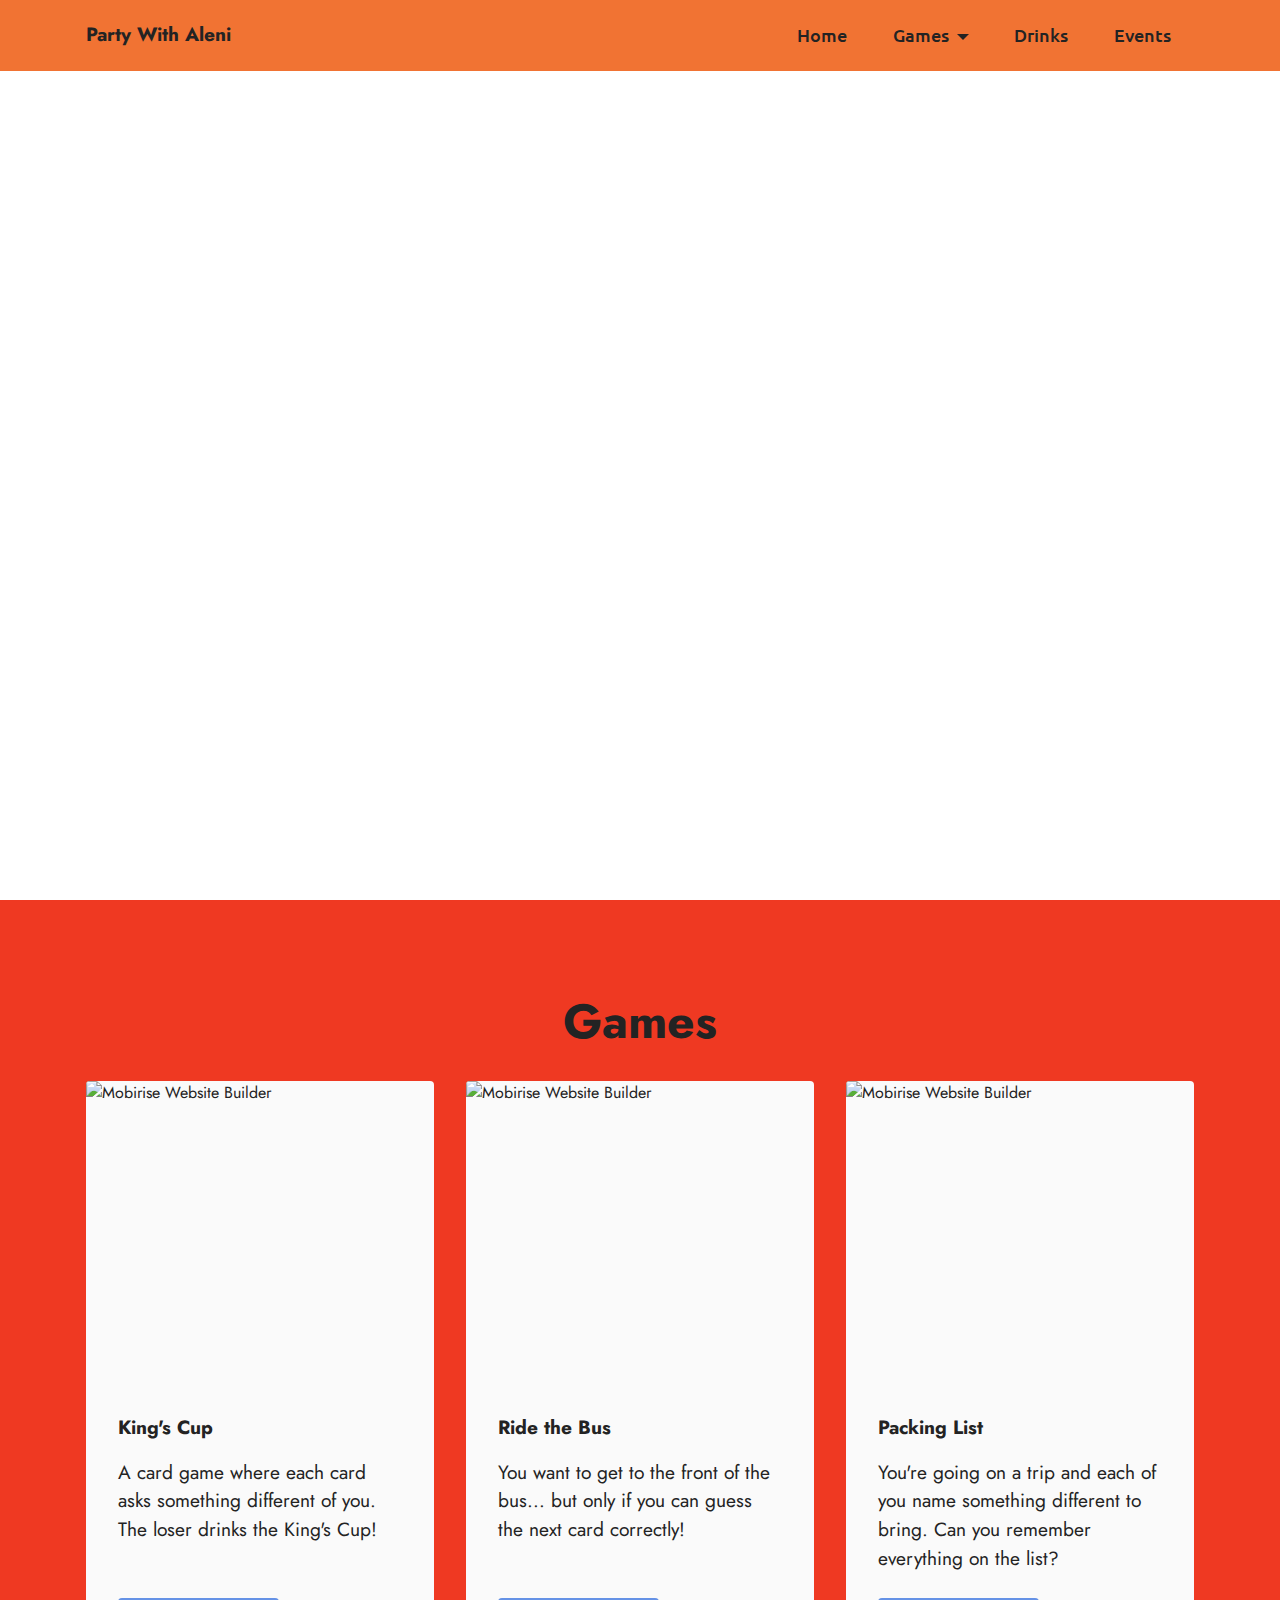
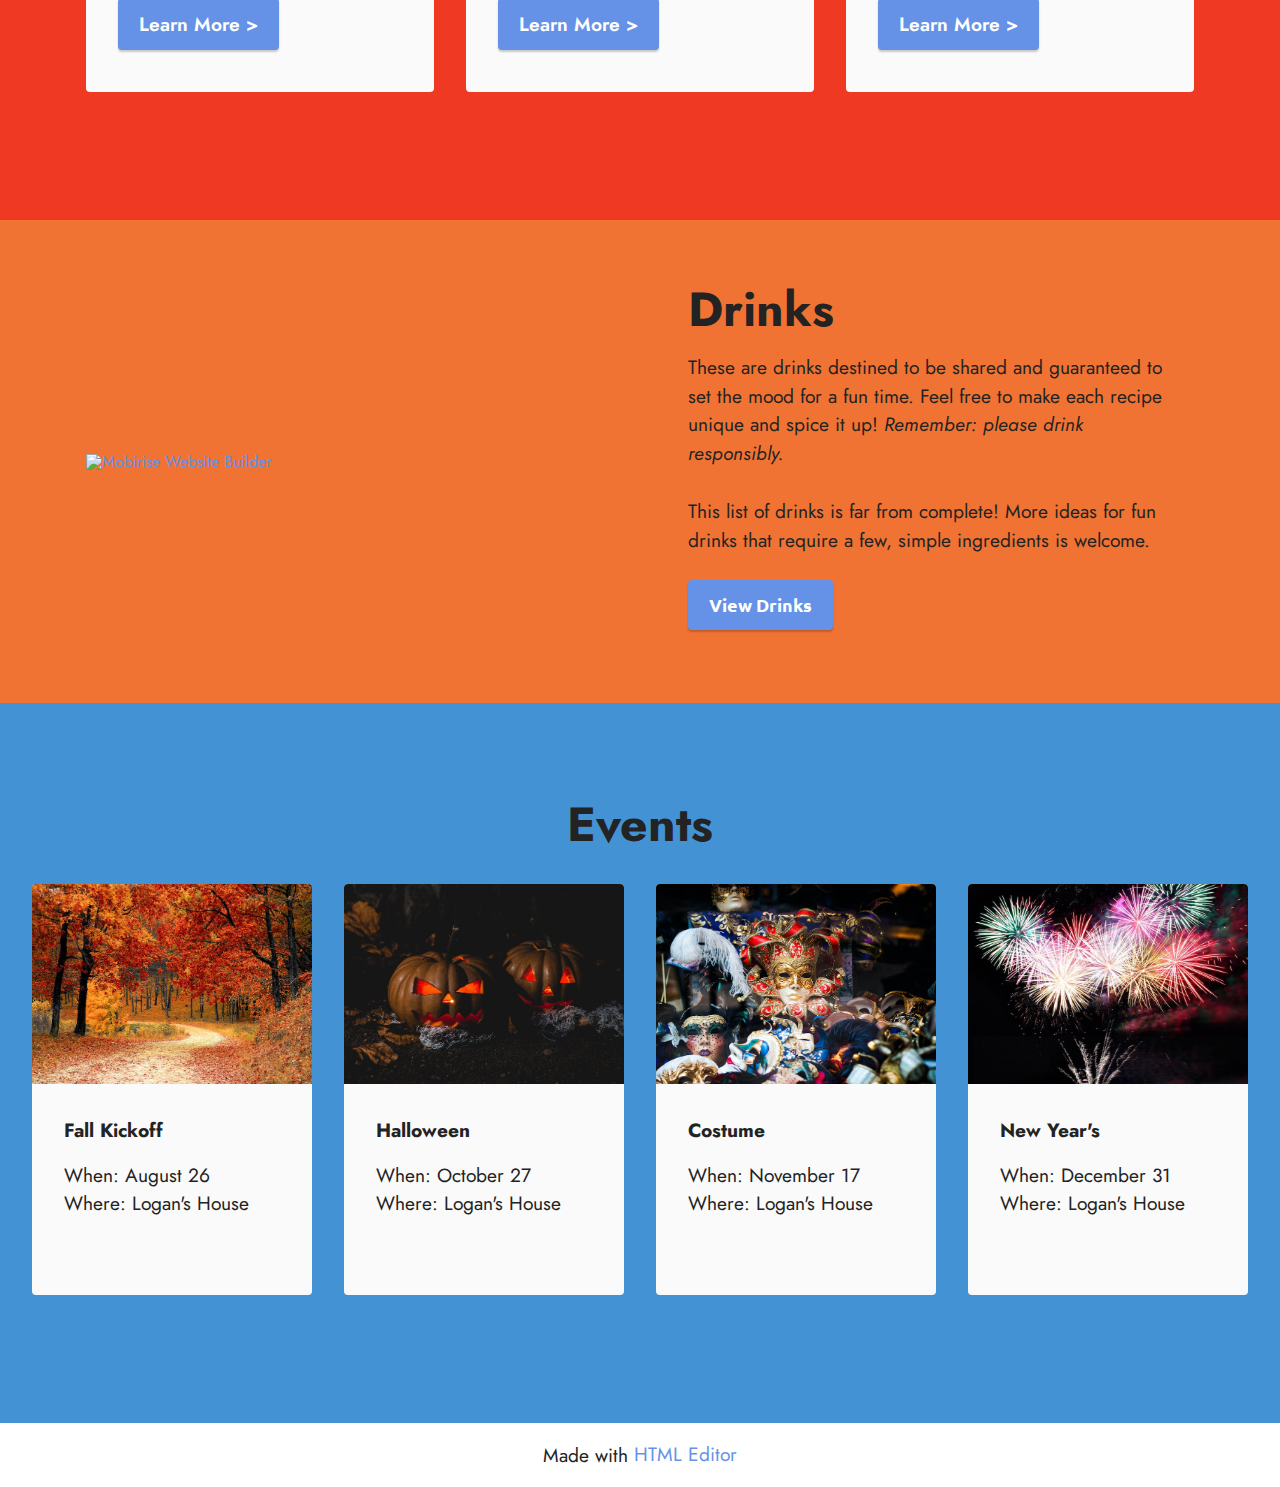
==== commit b0e9b5a3: "Colors, images, text" ====
--- a/index.html
+++ b/index.html
@@ -32,7 +32,7 @@
   
   <section data-bs-version="5.1" class="menu menu2 cid-sFCw1qGFAI" once="menu" id="menu2-23">
     
-    <nav class="navbar navbar-dropdown navbar-expand-lg">
+    <nav class="navbar navbar-dropdown navbar-fixed-top navbar-expand-lg">
         <div class="container">
             <div class="navbar-brand">
                 
@@ -47,7 +47,7 @@
                 </div>
             </button>
             <div class="collapse navbar-collapse" id="navbarSupportedContent">
-                <ul class="navbar-nav nav-dropdown nav-right" data-app-modern-menu="true"><li class="nav-item"><a class="nav-link link text-black text-primary display-4" href="index.html">Home</a></li><li class="nav-item dropdown"><a class="nav-link link text-black text-primary dropdown-toggle show display-4" href="index.html#features1-1i" data-toggle="dropdown-submenu" data-bs-toggle="dropdown" data-bs-auto-close="outside" aria-expanded="true">Games</a><div class="dropdown-menu show" aria-labelledby="dropdown-497" data-bs-popper="none"><a class="text-black text-primary dropdown-item display-4" href="kingscup.html">King's Cup</a><a class="text-black text-primary show dropdown-item display-4" href="ridethebus.html">Ride the Bus</a><a class="text-black text-primary show dropdown-item display-4" href="packinglist.html">Packing List</a></div></li>
+                <ul class="navbar-nav nav-dropdown nav-right" data-app-modern-menu="true"><li class="nav-item"><a class="nav-link link text-black text-primary display-4" href="index.html">Home</a></li><li class="nav-item dropdown"><a class="nav-link link text-black text-primary dropdown-toggle display-4" href="index.html#features1-1i" data-toggle="dropdown-submenu" data-bs-toggle="dropdown" data-bs-auto-close="outside" aria-expanded="false">Games</a><div class="dropdown-menu" aria-labelledby="dropdown-497"><a class="text-black text-primary dropdown-item display-4" href="kingscup.html">King's Cup</a><a class="text-black text-primary show dropdown-item display-4" href="ridethebus.html">Ride the Bus</a><a class="text-black text-primary show dropdown-item display-4" href="packinglist.html">Packing List</a></div></li>
                     <li class="nav-item"><a class="nav-link link text-black text-primary display-4" href="drinks.html">Drinks</a></li>
                     <li class="nav-item"><a class="nav-link link text-black text-primary display-4" href="index.html#gallery3-a">Events</a>
                     </li></ul>
@@ -58,7 +58,122 @@
     </nav>
 </section>
 
-<section data-bs-version="5.1" class="header14 cid-sFzxmVl7J6" id="header14-1f">
+<section data-bs-version="5.1" class="header19 cid-tGge5l5zNH mbr-fullscreen" id="header19-l">
+
+    
+
+    
+    
+
+    <div class="container">
+        <div class="media-container">
+            <div class="col-md-12 align-center">
+                <h1 class="mbr-section-title mbr-white mbr-bold mbr-fonts-style mb-3 display-1">
+                    INTRO WITH ICONS
+                </h1>
+                <p class="mbr-text mbr-white mbr-fonts-style display-7"></p>
+                
+
+                <div class="row justify-content-center">
+                    <div class="col-12 col-md-6 col-lg-3">
+                        <div class="card-wrapper">
+                            <div class="card-box align-center">
+                                <span class="mbr-iconfont mobi-mbri-code mobi-mbri"></span>
+                                <h4 class="card-title align-center mbr-black mbr-fonts-style display-7">
+                                    <strong>Drinking</strong><br><strong>Games</strong></h4>
+                            </div>
+                        </div>
+                    </div>
+                    <div class="col-12 col-md-6 col-lg-3">
+                        <div class="card-wrapper">
+                            <div class="card-box align-center">
+                                <span class="mbr-iconfont mobi-mbri-devices mobi-mbri"></span>
+                                <h4 class="card-title align-center mbr-black mbr-fonts-style display-7">
+                                    <strong>Fun </strong><br><strong>Drinks</strong></h4>
+                            </div>
+                        </div>
+                    </div>
+                    <div class="col-12 col-md-6 col-lg-3">
+                        <div class="card-wrapper">
+                            <div class="card-box align-center">
+                                <span class="mbr-iconfont mobi-mbri-website-theme-2 mobi-mbri"></span>
+                                <h4 class="card-title align-center mbr-black mbr-fonts-style display-7">
+                                    <strong>Spectacular</strong><br><strong>Events</strong></h4>
+                            </div>
+                        </div>
+                    </div>
+                    <div class="col-12 col-md-6 col-lg-3">
+                        <div class="card-wrapper">
+                            <div class="card-box align-center">
+                                <span class="mbr-iconfont mobi-mbri-sites mobi-mbri"></span>
+                                <h4 class="card-title align-center mbr-black mbr-fonts-style display-7">
+                                    <strong>More</strong></h4>
+                            </div>
+                        </div>
+                    </div>
+                </div>
+            </div>
+        </div>
+    </div>
+</section>
+
+<section data-bs-version="5.1" class="features3 cid-tGg9eMI63c" id="features3-k">
+    
+    
+    <div class="container">
+        <div class="mbr-section-head">
+            <h4 class="mbr-section-title mbr-fonts-style align-center mb-0 display-2">
+                <strong>Games</strong></h4>
+            
+        </div>
+        <div class="row mt-4">
+            <div class="item features-image сol-12 col-md-6 col-lg-4">
+                <div class="item-wrapper">
+                    <div class="item-img">
+                        <img src="assets/images/kingscup.jpeg" alt="Mobirise Website Builder">
+                    </div>
+                    <div class="item-content">
+                        <h5 class="item-title mbr-fonts-style display-7"><strong>King's Cup</strong></h5>
+                        
+                        <p class="mbr-text mbr-fonts-style mt-3 display-7">A card game where each card asks something different of you. The loser drinks the King's Cup!</p>
+                    </div>
+                    <div class="mbr-section-btn item-footer mt-2"><a href="kingscup.html" class="btn btn-primary item-btn display-7">Learn More
+                            &gt;</a></div>
+                </div>
+            </div>
+            <div class="item features-image сol-12 col-md-6 col-lg-4">
+                <div class="item-wrapper">
+                    <div class="item-img">
+                        <img src="assets/images/ride-the-bus.jpg" alt="Mobirise Website Builder">
+                    </div>
+                    <div class="item-content">
+                        <h5 class="item-title mbr-fonts-style display-7"><strong>Ride the Bus</strong></h5>
+                        
+                        <p class="mbr-text mbr-fonts-style mt-3 display-7">You want to get to the front of the bus... but only if you can guess the next card correctly!</p>
+                    </div>
+                    <div class="mbr-section-btn item-footer mt-2"><a href="ridethebus.html" class="btn btn-primary item-btn display-7">Learn More
+                            &gt;</a></div>
+                </div>
+            </div>
+            <div class="item features-image сol-12 col-md-6 col-lg-4">
+                <div class="item-wrapper">
+                    <div class="item-img">
+                        <img src="assets/images/pack.jpg" alt="Mobirise Website Builder">
+                    </div>
+                    <div class="item-content">
+                        <h5 class="item-title mbr-fonts-style display-7"><strong>Packing List</strong></h5>
+                        
+                        <p class="mbr-text mbr-fonts-style mt-3 display-7">You're going on a trip and each of you name something different to bring. Can you remember everything on the list?<br></p>
+                    </div>
+                    <div class="mbr-section-btn item-footer mt-2"><a href="packinglist.html" class="btn btn-primary item-btn display-7">Learn More
+                            &gt;</a></div>
+                </div>
+            </div>
+        </div>
+    </div>
+</section>
+
+<section data-bs-version="5.1" class="header14 cid-sFzz5E692j" id="header14-1j">
 
     
 
@@ -67,138 +182,12 @@
     <div class="container">
         <div class="row justify-content-center align-items-center">
             <div class="col-12 col-md-6 image-wrapper">
-                <img src="assets/images/mbr-1256x829.jpg" alt="Mobirise Website Builder">
-            </div>
-            <div class="col-12 col-md">
-                <div class="text-wrapper">
-                    <h1 class="mbr-section-title mbr-fonts-style mb-3 display-1"><strong>Party Party Party</strong></h1>
-                    <p class="mbr-text mbr-fonts-style display-7">
-                        Lorem ipsum dolor sit amet, consectetur adipiscing elit. Nunc ut dapibus massa, efficitur varius augue. In vel elit lorem. Fusce et dui fringilla, suscipit nulla viverra nunc. Nulla ut justo enim vehicula maximus.</p>
-                    <div class="mbr-section-btn mt-3"><a class="btn btn-primary display-4">Read More</a></div>
-                </div>
-            </div>
-        </div>
-    </div>
-</section>
-
-<section data-bs-version="5.1" class="features1 cid-sFzyUE9AaP" id="features1-1i">
-    
-
-    
-    <div class="container-fluid">
-        <div class="row">
-            <div class="col-12 col-lg-9">
-                <h3 class="mbr-section-title mbr-fonts-style align-center mb-0 display-2">
-                    <strong>Games</strong></h3>
-                
-            </div>
-        </div>
-        <div class="row">
-            <div class="card col-12 col-md-6 col-lg-3">
-                <div class="card-wrapper">
-                    <div class="card-box align-center">
-                        <div class="iconfont-wrapper">
-                            <a href="page1.html"><span class="mbr-iconfont mobi-mbri-contact-form mobi-mbri"></span></a>
-                        </div>
-                        <h5 class="card-title mbr-fonts-style display-5"><strong>King's Cup</strong></h5>
-                        <p class="card-text mbr-fonts-style display-7">Lorem ipsum dolor sit amet, consectetur adipiscing elit. Nunc ut dapibus massa varius augue. In vel elit lorem. Fusce et dui fringilla nulla viverra.</p>
-                    </div>
-                </div>
-            </div>
-            <div class="card col-12 col-md-6 col-lg-3">
-                <div class="card-wrapper">
-                    <div class="card-box align-center">
-                        <div class="iconfont-wrapper">
-                            <a href="ridethebus.html"><span class="mbr-iconfont mobi-mbri-growing-chart mobi-mbri"></span></a>
-                        </div>
-                        <h5 class="card-title mbr-fonts-style display-5"><strong>Ride the Bus</strong></h5>
-                        <p class="card-text mbr-fonts-style display-7">Lorem ipsum dolor sit amet, consectetur adipiscing elit. Nunc ut dapibus massa varius augue. In vel elit lorem. Fusce et dui fringilla nulla viverra.</p>
-                    </div>
-                </div>
-            </div>
-            <div class="card col-12 col-md-6 col-lg-3">
-                <div class="card-wrapper">
-                    <div class="card-box align-center">
-                        <div class="iconfont-wrapper">
-                            <a href="packinglist.html"><span class="mbr-iconfont mobi-mbri-cash mobi-mbri"></span></a>
-                        </div>
-                        <h5 class="card-title mbr-fonts-style display-5"><strong>Packing List</strong></h5>
-                        <p class="card-text mbr-fonts-style display-7">Lorem ipsum dolor sit amet, consectetur adipiscing elit. Nunc ut dapibus massa varius augue. In vel elit lorem. Fusce et dui fringilla nulla viverra.</p>
-                    </div>
-                </div>
-            </div>
-            
-        </div>
-    </div>
-</section>
-
-<section data-bs-version="5.1" class="features1 cid-tGf3eisO1A" id="features1-j">
-    
-
-    
-    
-    <div class="container">
-        <div class="row">
-            
-        </div>
-        <div class="row">
-            <div class="card col-12 col-md-6 col-lg-3">
-                <div class="card-wrapper">
-                    <div class="card-box align-center">
-                        <div class="iconfont-wrapper">
-                            <span class="mbr-iconfont mobi-mbri-code mobi-mbri"></span>
-                        </div>
-                        <h5 class="card-title mbr-fonts-style display-5"><strong>No Coding</strong></h5>
-                        <p class="card-text mbr-fonts-style display-7">You don't have to code to create your own site. Select one of
-                            available themes in the Mobirise sitebuilder.</p>
-                    </div>
-                </div>
-            </div>
-            <div class="card col-12 col-md-6 col-lg-3">
-                <div class="card-wrapper">
-                    <div class="card-box align-center">
-                        <div class="iconfont-wrapper">
-                            <span class="mbr-iconfont mobi-mbri-responsive-2 mobi-mbri"></span>
-                        </div>
-                        <h5 class="card-title mbr-fonts-style display-5"><strong>Mobile Friendly</strong></h5>
-                        <p class="card-text mbr-fonts-style display-7">All sites you create with the Mobirise web builder are
-                            mobile-friendly natively. No special actions required.</p>
-                    </div>
-                </div>
-            </div>
-            <div class="card col-12 col-md-6 col-lg-3">
-                <div class="card-wrapper">
-                    <div class="card-box align-center">
-                        <div class="iconfont-wrapper">
-                            <span class="mbr-iconfont mobi-mbri-website-theme-2 mobi-mbri"></span>
-                        </div>
-                        <h5 class="card-title mbr-fonts-style display-5"><strong>Unique Styles</strong></h5>
-                        <p class="card-text mbr-fonts-style display-7">Select the theme that suits you. Each theme in the Mobirise
-                            site builder contains a set of unique blocks.</p>
-                    </div>
-                </div>
-            </div>
-            
-        </div>
-    </div>
-</section>
-
-<section data-bs-version="5.1" class="header14 cid-sFzz5E692j" id="header14-1j">
-
-    
-
-    
-
-    <div class="container">
-        <div class="row justify-content-center align-items-center">
-            <div class="col-12 col-md-6 image-wrapper">
-                <a href="drinks.html"><img src="assets/images/mbr-1256x837.jpg" alt="Mobirise Website Builder"></a>
+                <a href="drinks.html"><img src="assets/images/drinks-3.jpeg" alt="Mobirise Website Builder"></a>
             </div>
             <div class="col-12 col-md">
                 <div class="text-wrapper">
                     <h1 class="mbr-section-title mbr-fonts-style mb-3 display-2"><strong>Drinks</strong></h1>
-                    <p class="mbr-text mbr-fonts-style display-7">
-                        Lorem ipsum dolor sit amet, consectetur adipiscing elit. Nunc ut dapibus massa, efficitur varius augue. In vel elit lorem. Fusce et dui fringilla, suscipit nulla sed, viverra nunc. Nulla ut justo ut enim vehicula maximus. Nam et neque tempus.<br><br>Duis lobortis aliquam varius. Aliquam at metus at urna bibendum aliquet. Curabitur ut commodo ex, nec vehicula eros. Suspendisse dictum eu tortor id aliquam. Pellentesque habitant morbi tristique senectus et netus et malesuada fames ac turpis egestas.<br></p>
+                    <p class="mbr-text mbr-fonts-style display-7">These are drinks destined to be shared and guaranteed to set the mood for a fun time. Feel free to make each recipe unique and spice it up! <em>Remember: please drink responsibly.</em><br><br>This list of drinks is far from complete! More ideas for fun drinks that require a few, simple ingredients is welcome.<br></p>
                     <div class="mbr-section-btn mt-3"><a class="btn btn-primary display-4" href="drinks.html">View Drinks</a></div>
                 </div>
             </div>
@@ -213,72 +202,68 @@
         <div class="mbr-section-head">
             <h4 class="mbr-section-title mbr-fonts-style align-center mb-0 display-2">
                 <strong>Events</strong></h4>
-            <h5 class="mbr-section-subtitle mbr-fonts-style align-center mb-0 mt-2 display-5"></h5>
+            
         </div>
         <div class="row mt-4">
+            <div class="item features-image сol-12 col-md-6 col-lg-3 active">
+                <div class="item-wrapper">
+                    <div class="item-img">
+                        <img src="assets/images/fall.jpg" alt="Mobirise Website Builder" data-slide-to="0" data-bs-slide-to="0">
+                    </div>
+                    <div class="item-content">
+                        <h5 class="item-title mbr-fonts-style display-7">
+                            <strong>Fall Kickoff</strong></h5>
+                        
+                        <p class="mbr-text mbr-fonts-style mt-3 display-7">When: August 26<br>Where: Logan's House</p>
+                    </div>
+                    
+                </div>
+            </div><div class="item features-image сol-12 col-md-6 col-lg-3">
+                <div class="item-wrapper">
+                    <div class="item-img">
+                        <img src="assets/images/halloween.jpeg" alt="Mobirise Website Builder" data-slide-to="1" data-bs-slide-to="1">
+                    </div>
+                    <div class="item-content">
+                        <h5 class="item-title mbr-fonts-style display-7">
+                            <strong>Halloween</strong></h5>
+                        
+                        <p class="mbr-text mbr-fonts-style mt-3 display-7">When: October 27<br>Where: Logan's House<br><br></p>
+                    </div>
+                    
+                </div>
+            </div>
+            
             <div class="item features-image сol-12 col-md-6 col-lg-3">
                 <div class="item-wrapper">
                     <div class="item-img">
-                        <img src="assets/images/features1.jpg" alt="Mobirise Website Builder">
-                    </div>
-                    <div class="item-content">
-                        <h5 class="item-title mbr-fonts-style display-7">
-                            <strong>Halloween</strong></h5>
-                        
-                        <p class="mbr-text mbr-fonts-style mt-3 display-7">
-                            Card Text. You don't have to code to create a site with Mobirise Builder. <a href="#" class="text-primary">Read more..</a></p>
-                    </div>
-                    
-                </div>
-            </div>
-            <div class="item features-image сol-12 col-md-6 col-lg-3">
-                <div class="item-wrapper">
-                    <div class="item-img">
-                        <img src="assets/images/features2.jpg" alt="Mobirise Website Builder">
+                        <img src="assets/images/costume.jpeg" alt="Mobirise Website Builder" title="" data-slide-to="2" data-bs-slide-to="2">
+                    </div>
+                    <div class="item-content">
+                        <h5 class="item-title mbr-fonts-style display-7">
+                            <strong>Costume</strong></h5>
+                        
+                        <p class="mbr-text mbr-fonts-style mt-3 display-7">When: November 17<br>Where: Logan's House</p>
+                    </div>
+                    
+                </div>
+            </div><div class="item features-image сol-12 col-md-6 col-lg-3">
+                <div class="item-wrapper">
+                    <div class="item-img">
+                        <img src="assets/images/newyears.jpeg" alt="Mobirise Website Builder" data-slide-to="3" data-bs-slide-to="3">
                     </div>
                     <div class="item-content">
                         <h5 class="item-title mbr-fonts-style display-7">
                             <strong>New Year's</strong></h5>
                         
-                        <p class="mbr-text mbr-fonts-style mt-3 display-7">
-                            Card Text. You don't have to code to create a site with Mobirise Builder. <a href="#" class="text-primary">Read more..</a></p>
-                    </div>
-                    
-                </div>
-            </div>
-            <div class="item features-image сol-12 col-md-6 col-lg-3">
-                <div class="item-wrapper">
-                    <div class="item-img">
-                        <img src="assets/images/features3.jpg" alt="Mobirise Website Builder">
-                    </div>
-                    <div class="item-content">
-                        <h5 class="item-title mbr-fonts-style display-7">
-                            <strong>Fall Kickoff</strong></h5>
-                        
-                        <p class="mbr-text mbr-fonts-style mt-3 display-7">
-                            Card Text. You don't have to code to create a site with Mobirise Builder. <a href="#" class="text-primary">Read more..</a></p>
-                    </div>
-                    
-                </div>
-            </div>
-            <div class="item features-image сol-12 col-md-6 col-lg-3">
-                <div class="item-wrapper">
-                    <div class="item-img">
-                        <img src="assets/images/features4.jpg" alt="Mobirise Website Builder" title="">
-                    </div>
-                    <div class="item-content">
-                        <h5 class="item-title mbr-fonts-style display-7">
-                            <strong>Costume</strong></h5>
-                        
-                        <p class="mbr-text mbr-fonts-style mt-3 display-7">
-                            Card Text. You don't have to code to create a site with Mobirise Builder. <a href="#" class="text-primary">Read more..</a></p>
-                    </div>
-                    
-                </div>
-            </div>
-        </div>
-    </div>
-</section><section class="display-7" style="padding: 0;align-items: center;justify-content: center;flex-wrap: wrap;    align-content: center;display: flex;position: relative;height: 4rem;"><a href="https://mobiri.se/" style="flex: 1 1;height: 4rem;position: absolute;width: 100%;z-index: 1;"><img alt="" style="height: 4rem;" src="[data-uri]"></a><p style="margin: 0;text-align: center;" class="display-7">Created with &#8204;</p><a style="z-index:1" href="https://mobirise.com/html-builder.html">HTML Website Creator</a></section><script src="assets/bootstrap/js/bootstrap.bundle.min.js"></script>  <script src="assets/smoothscroll/smooth-scroll.js"></script>  <script src="assets/ytplayer/index.js"></script>  <script src="assets/dropdown/js/navbar-dropdown.js"></script>  <script src="assets/theme/js/script.js"></script>  
+                        <p class="mbr-text mbr-fonts-style mt-3 display-7">When: December 31<br>Where: Logan's House</p>
+                    </div>
+                    
+                </div>
+            </div>
+            
+        </div>
+    </div>
+</section><section class="display-7" style="padding: 0;align-items: center;justify-content: center;flex-wrap: wrap;    align-content: center;display: flex;position: relative;height: 4rem;"><a href="https://mobiri.se/" style="flex: 1 1;height: 4rem;position: absolute;width: 100%;z-index: 1;"><img alt="" style="height: 4rem;" src="[data-uri]"></a><p style="margin: 0;text-align: center;" class="display-7">Made with &#8204;</p><a style="z-index:1" href="https://mobirise.com/html-editor.html">HTML Editor</a></section><script src="assets/bootstrap/js/bootstrap.bundle.min.js"></script>  <script src="assets/smoothscroll/smooth-scroll.js"></script>  <script src="assets/ytplayer/index.js"></script>  <script src="assets/vimeoplayer/player.js"></script>  <script src="assets/dropdown/js/navbar-dropdown.js"></script>  <script src="assets/theme/js/script.js"></script>  
   
   
 </body>
--- a/assets/mobirise/css/mbr-additional.css
+++ b/assets/mobirise/css/mbr-additional.css
@@ -685,11 +685,68 @@
 a {
   transition: color 0.6s;
 }
-.cid-sFCw1qGFAI .navbar-dropdown {
-  position: relative !important;
-}
-.cid-sFCw1qGFAI .navbar-dropdown {
-  position: absolute !important;
+.cid-tGge5l5zNH {
+  background-image: url("../../../assets/images/background8.jpg");
+}
+.cid-tGge5l5zNH .mbr-fallback-image.disabled {
+  display: none;
+}
+.cid-tGge5l5zNH .mbr-fallback-image {
+  display: block;
+  background-size: cover;
+  background-position: center center;
+  width: 100%;
+  height: 100%;
+  position: absolute;
+  top: 0;
+}
+.cid-tGge5l5zNH .icons-media-container {
+  display: flex;
+  -webkit-justify-content: center;
+  justify-content: center;
+  -webkit-flex-direction: row;
+  flex-direction: row;
+  -webkit-flex-wrap: wrap;
+  flex-wrap: wrap;
+  padding-top: 4rem;
+}
+.cid-tGge5l5zNH .icons-media-container .mbr-iconfont {
+  font-size: 96px;
+  color: #ffffff;
+}
+.cid-tGge5l5zNH .icons-media-container .icon-block {
+  padding-bottom: 1rem;
+}
+.cid-tGge5l5zNH .mbr-text {
+  color: #ffffff;
+}
+.cid-tGge5l5zNH .card {
+  padding-bottom: 1.5rem;
+}
+.cid-tGge5l5zNH .card-wrapper {
+  min-height: 220px;
+  transition: all 0.3s;
+  border-radius: 4px;
+  padding: 1rem;
+  display: flex;
+  justify-content: center;
+  align-items: center;
+}
+.cid-tGge5l5zNH .card-wrapper .mbr-iconfont {
+  display: block;
+  font-size: 4rem;
+  color: #ffffff;
+  margin-bottom: 2rem;
+}
+.cid-tGge5l5zNH .card-wrapper .card-title {
+  color: #ffffff;
+}
+.cid-sFCw1qGFAI {
+  z-index: 1000;
+  width: 100%;
+}
+.cid-sFCw1qGFAI nav.navbar {
+  position: fixed;
 }
 .cid-sFCw1qGFAI .dropdown-item:before {
   font-family: Moririse2 !important;
@@ -752,7 +809,7 @@
 }
 .cid-sFCw1qGFAI .dropdown-menu,
 .cid-sFCw1qGFAI .navbar.opened {
-  background: #ef8bc3 !important;
+  background: #f17333 !important;
 }
 .cid-sFCw1qGFAI .nav-item:focus,
 .cid-sFCw1qGFAI .nav-link:focus {
@@ -787,7 +844,7 @@
   transition: all 0.3s;
   border-bottom: 1px solid transparent;
   position: absolute;
-  background: #ef8bc3;
+  background: #f17333;
 }
 .cid-sFCw1qGFAI .navbar.opened {
   transition: all 0.3s;
@@ -927,7 +984,7 @@
   padding: 0.667em 1.667em;
 }
 .cid-sFCw1qGFAI .navbar.navbar-expand-lg .dropdown .dropdown-menu {
-  background: #ef8bc3;
+  background: #f17333;
 }
 .cid-sFCw1qGFAI .navbar.navbar-expand-lg .dropdown .dropdown-menu .dropdown-submenu {
   margin: 0;
@@ -1000,6 +1057,7 @@
 }
 .cid-sFCw1qGFAI .navbar-dropdown {
   padding: 0 1rem;
+  position: fixed;
 }
 .cid-sFCw1qGFAI a.nav-link {
   display: flex;
@@ -1028,107 +1086,70 @@
     left: -1rem;
   }
 }
-.cid-sFzxmVl7J6 {
-  padding-top: 10rem;
-  padding-bottom: 10rem;
-  background-color: #fa452e;
-}
-.cid-sFzxmVl7J6 .row {
-  flex-direction: row-reverse;
+.cid-tGg9eMI63c {
+  padding-top: 6rem;
+  padding-bottom: 6rem;
+  background-color: #ef3922;
+}
+.cid-tGg9eMI63c img,
+.cid-tGg9eMI63c .item-img {
+  width: 100%;
+  height: 100%;
+  height: 300px;
+  object-fit: cover;
+}
+.cid-tGg9eMI63c .item:focus,
+.cid-tGg9eMI63c span:focus {
+  outline: none;
+}
+.cid-tGg9eMI63c .item {
+  cursor: pointer;
+  margin-bottom: 2rem;
+}
+.cid-tGg9eMI63c .item-wrapper {
+  position: relative;
+  border-radius: 4px;
+  background: #fafafa;
+  height: 100%;
+  display: flex;
+  flex-flow: column nowrap;
+}
+@media (min-width: 992px) {
+  .cid-tGg9eMI63c .item-wrapper .item-content {
+    padding: 2rem 2rem 0;
+  }
+  .cid-tGg9eMI63c .item-wrapper .item-footer {
+    padding: 0 2rem 2rem;
+  }
 }
 @media (max-width: 991px) {
-  .cid-sFzxmVl7J6 .image-wrapper {
-    margin-bottom: 2rem;
-  }
-}
-.cid-sFzxmVl7J6 .image-wrapper img {
-  width: 100%;
-  object-fit: cover;
-}
-@media (min-width: 992px) {
-  .cid-sFzxmVl7J6 .text-wrapper {
-    padding: 0 2rem;
-  }
-}
-@media (max-width: 768px) {
-  .cid-sFzxmVl7J6 .text-wrapper {
-    margin-bottom: 2rem;
-  }
-}
-.cid-sFzxmVl7J6 .mbr-text,
-.cid-sFzxmVl7J6 .mbr-section-btn {
-  color: #353535;
-}
-.cid-sFzyUE9AaP {
-  padding-top: 8rem;
-  padding-bottom: 9rem;
-  background-color: #fafafa;
-}
-@media (min-width: 1500px) {
-  .cid-sFzyUE9AaP .container {
-    max-width: 1400px;
-  }
-}
-.cid-sFzyUE9AaP .mbr-iconfont {
-  display: block;
-  font-size: 5rem;
-  color: #4479d9;
-  margin-bottom: 2rem;
-}
-.cid-sFzyUE9AaP .card-wrapper {
-  margin-top: 3rem;
-}
-.cid-sFzyUE9AaP .row {
-  justify-content: center;
-}
-.cid-sFzyUE9AaP .card-title,
-.cid-sFzyUE9AaP .iconfont-wrapper {
-  color: #000000;
-}
-.cid-sFzyUE9AaP .card-text {
-  color: #000000;
-}
-.cid-sFzyUE9AaP .mbr-section-title {
-  color: #000000;
-}
-.cid-tGf3eisO1A {
+  .cid-tGg9eMI63c .item-wrapper .item-content {
+    padding: 1rem 1rem 0;
+  }
+  .cid-tGg9eMI63c .item-wrapper .item-footer {
+    padding: 0 1rem 1rem;
+  }
+}
+.cid-tGg9eMI63c .mbr-section-btn {
+  margin-top: auto !important;
+}
+.cid-tGg9eMI63c .mbr-section-title {
+  color: #232323;
+}
+.cid-tGg9eMI63c .mbr-text,
+.cid-tGg9eMI63c .mbr-section-btn {
+  text-align: left;
+}
+.cid-tGg9eMI63c .item-title {
+  text-align: left;
+}
+.cid-tGg9eMI63c .item-subtitle {
+  text-align: left;
+}
+.cid-sFzz5E692j {
   padding-top: 4rem;
   padding-bottom: 4rem;
-  background-color: #ffffff;
-}
-.cid-tGf3eisO1A .mbr-fallback-image.disabled {
-  display: none;
-}
-.cid-tGf3eisO1A .mbr-fallback-image {
-  display: block;
-  background-size: cover;
-  background-position: center center;
-  width: 100%;
-  height: 100%;
-  position: absolute;
-  top: 0;
-}
-@media (min-width: 1500px) {
-  .cid-tGf3eisO1A .container {
-    max-width: 1400px;
-  }
-}
-.cid-tGf3eisO1A .mbr-iconfont {
-  display: block;
-  font-size: 5rem;
-  color: #6592e6;
-  margin-bottom: 2rem;
-}
-.cid-tGf3eisO1A .card-wrapper {
-  margin-top: 3rem;
-}
-.cid-tGf3eisO1A .row {
-  justify-content: center;
-}
-.cid-sFzz5E692j {
-  padding-top: 8rem;
-  padding-bottom: 8rem;
-  background-color: #ffffff;
+  background-color: #f17333;
 }
 @media (max-width: 991px) {
   .cid-sFzz5E692j .image-wrapper {
@@ -1152,11 +1173,14 @@
 .cid-tGeEEVnVSk {
   padding-top: 6rem;
   padding-bottom: 6rem;
-  background-color: #ffffff;
+  background-color: #4393d4;
 }
 .cid-tGeEEVnVSk img,
 .cid-tGeEEVnVSk .item-img {
   width: 100%;
+  height: 100%;
+  height: 200px;
+  object-fit: cover;
 }
 .cid-tGeEEVnVSk .item:focus,
 .cid-tGeEEVnVSk span:focus {
@@ -1200,11 +1224,12 @@
 .cid-tGeEEVnVSk .item-subtitle {
   text-align: center;
 }
-.cid-sFCw1qGFAI .navbar-dropdown {
-  position: relative !important;
-}
-.cid-sFCw1qGFAI .navbar-dropdown {
-  position: absolute !important;
+.cid-sFCw1qGFAI {
+  z-index: 1000;
+  width: 100%;
+}
+.cid-sFCw1qGFAI nav.navbar {
+  position: fixed;
 }
 .cid-sFCw1qGFAI .dropdown-item:before {
   font-family: Moririse2 !important;
@@ -1267,7 +1292,7 @@
 }
 .cid-sFCw1qGFAI .dropdown-menu,
 .cid-sFCw1qGFAI .navbar.opened {
-  background: #ef8bc3 !important;
+  background: #f17333 !important;
 }
 .cid-sFCw1qGFAI .nav-item:focus,
 .cid-sFCw1qGFAI .nav-link:focus {
@@ -1302,7 +1327,7 @@
   transition: all 0.3s;
   border-bottom: 1px solid transparent;
   position: absolute;
-  background: #ef8bc3;
+  background: #f17333;
 }
 .cid-sFCw1qGFAI .navbar.opened {
   transition: all 0.3s;
@@ -1442,7 +1467,7 @@
   padding: 0.667em 1.667em;
 }
 .cid-sFCw1qGFAI .navbar.navbar-expand-lg .dropdown .dropdown-menu {
-  background: #ef8bc3;
+  background: #f17333;
 }
 .cid-sFCw1qGFAI .navbar.navbar-expand-lg .dropdown .dropdown-menu .dropdown-submenu {
   margin: 0;
@@ -1515,6 +1540,7 @@
 }
 .cid-sFCw1qGFAI .navbar-dropdown {
   padding: 0 1rem;
+  position: fixed;
 }
 .cid-sFCw1qGFAI a.nav-link {
   display: flex;
@@ -1573,11 +1599,12 @@
     padding: 2rem;
   }
 }
-.cid-sFCw1qGFAI .navbar-dropdown {
-  position: relative !important;
-}
-.cid-sFCw1qGFAI .navbar-dropdown {
-  position: absolute !important;
+.cid-sFCw1qGFAI {
+  z-index: 1000;
+  width: 100%;
+}
+.cid-sFCw1qGFAI nav.navbar {
+  position: fixed;
 }
 .cid-sFCw1qGFAI .dropdown-item:before {
   font-family: Moririse2 !important;
@@ -1640,7 +1667,7 @@
 }
 .cid-sFCw1qGFAI .dropdown-menu,
 .cid-sFCw1qGFAI .navbar.opened {
-  background: #ef8bc3 !important;
+  background: #f17333 !important;
 }
 .cid-sFCw1qGFAI .nav-item:focus,
 .cid-sFCw1qGFAI .nav-link:focus {
@@ -1675,7 +1702,7 @@
   transition: all 0.3s;
   border-bottom: 1px solid transparent;
   position: absolute;
-  background: #ef8bc3;
+  background: #f17333;
 }
 .cid-sFCw1qGFAI .navbar.opened {
   transition: all 0.3s;
@@ -1815,7 +1842,7 @@
   padding: 0.667em 1.667em;
 }
 .cid-sFCw1qGFAI .navbar.navbar-expand-lg .dropdown .dropdown-menu {
-  background: #ef8bc3;
+  background: #f17333;
 }
 .cid-sFCw1qGFAI .navbar.navbar-expand-lg .dropdown .dropdown-menu .dropdown-submenu {
   margin: 0;
@@ -1888,6 +1915,7 @@
 }
 .cid-sFCw1qGFAI .navbar-dropdown {
   padding: 0 1rem;
+  position: fixed;
 }
 .cid-sFCw1qGFAI a.nav-link {
   display: flex;
@@ -1946,11 +1974,12 @@
     padding: 2rem;
   }
 }
-.cid-sFCw1qGFAI .navbar-dropdown {
-  position: relative !important;
-}
-.cid-sFCw1qGFAI .navbar-dropdown {
-  position: absolute !important;
+.cid-sFCw1qGFAI {
+  z-index: 1000;
+  width: 100%;
+}
+.cid-sFCw1qGFAI nav.navbar {
+  position: fixed;
 }
 .cid-sFCw1qGFAI .dropdown-item:before {
   font-family: Moririse2 !important;
@@ -2013,7 +2042,7 @@
 }
 .cid-sFCw1qGFAI .dropdown-menu,
 .cid-sFCw1qGFAI .navbar.opened {
-  background: #ef8bc3 !important;
+  background: #f17333 !important;
 }
 .cid-sFCw1qGFAI .nav-item:focus,
 .cid-sFCw1qGFAI .nav-link:focus {
@@ -2048,7 +2077,7 @@
   transition: all 0.3s;
   border-bottom: 1px solid transparent;
   position: absolute;
-  background: #ef8bc3;
+  background: #f17333;
 }
 .cid-sFCw1qGFAI .navbar.opened {
   transition: all 0.3s;
@@ -2188,7 +2217,7 @@
   padding: 0.667em 1.667em;
 }
 .cid-sFCw1qGFAI .navbar.navbar-expand-lg .dropdown .dropdown-menu {
-  background: #ef8bc3;
+  background: #f17333;
 }
 .cid-sFCw1qGFAI .navbar.navbar-expand-lg .dropdown .dropdown-menu .dropdown-submenu {
   margin: 0;
@@ -2261,6 +2290,7 @@
 }
 .cid-sFCw1qGFAI .navbar-dropdown {
   padding: 0 1rem;
+  position: fixed;
 }
 .cid-sFCw1qGFAI a.nav-link {
   display: flex;
@@ -2319,11 +2349,12 @@
     padding: 2rem;
   }
 }
-.cid-sFCw1qGFAI .navbar-dropdown {
-  position: relative !important;
-}
-.cid-sFCw1qGFAI .navbar-dropdown {
-  position: absolute !important;
+.cid-sFCw1qGFAI {
+  z-index: 1000;
+  width: 100%;
+}
+.cid-sFCw1qGFAI nav.navbar {
+  position: fixed;
 }
 .cid-sFCw1qGFAI .dropdown-item:before {
   font-family: Moririse2 !important;
@@ -2386,7 +2417,7 @@
 }
 .cid-sFCw1qGFAI .dropdown-menu,
 .cid-sFCw1qGFAI .navbar.opened {
-  background: #ef8bc3 !important;
+  background: #f17333 !important;
 }
 .cid-sFCw1qGFAI .nav-item:focus,
 .cid-sFCw1qGFAI .nav-link:focus {
@@ -2421,7 +2452,7 @@
   transition: all 0.3s;
   border-bottom: 1px solid transparent;
   position: absolute;
-  background: #ef8bc3;
+  background: #f17333;
 }
 .cid-sFCw1qGFAI .navbar.opened {
   transition: all 0.3s;
@@ -2561,7 +2592,7 @@
   padding: 0.667em 1.667em;
 }
 .cid-sFCw1qGFAI .navbar.navbar-expand-lg .dropdown .dropdown-menu {
-  background: #ef8bc3;
+  background: #f17333;
 }
 .cid-sFCw1qGFAI .navbar.navbar-expand-lg .dropdown .dropdown-menu .dropdown-submenu {
   margin: 0;
@@ -2634,6 +2665,7 @@
 }
 .cid-sFCw1qGFAI .navbar-dropdown {
   padding: 0 1rem;
+  position: fixed;
 }
 .cid-sFCw1qGFAI a.nav-link {
   display: flex;
@@ -2670,6 +2702,9 @@
 .cid-tGeVirKl3d img,
 .cid-tGeVirKl3d .item-img {
   width: 100%;
+  height: 100%;
+  height: 200px;
+  object-fit: cover;
 }
 .cid-tGeVirKl3d .item:focus,
 .cid-tGeVirKl3d span:focus {
--- a/assets/mobirise/css/mbr-additional.css
+++ b/assets/mobirise/css/mbr-additional.css
@@ -685,11 +685,68 @@
 a {
   transition: color 0.6s;
 }
-.cid-sFCw1qGFAI .navbar-dropdown {
-  position: relative !important;
-}
-.cid-sFCw1qGFAI .navbar-dropdown {
-  position: absolute !important;
+.cid-tGge5l5zNH {
+  background-image: url("../../../assets/images/background8.jpg");
+}
+.cid-tGge5l5zNH .mbr-fallback-image.disabled {
+  display: none;
+}
+.cid-tGge5l5zNH .mbr-fallback-image {
+  display: block;
+  background-size: cover;
+  background-position: center center;
+  width: 100%;
+  height: 100%;
+  position: absolute;
+  top: 0;
+}
+.cid-tGge5l5zNH .icons-media-container {
+  display: flex;
+  -webkit-justify-content: center;
+  justify-content: center;
+  -webkit-flex-direction: row;
+  flex-direction: row;
+  -webkit-flex-wrap: wrap;
+  flex-wrap: wrap;
+  padding-top: 4rem;
+}
+.cid-tGge5l5zNH .icons-media-container .mbr-iconfont {
+  font-size: 96px;
+  color: #ffffff;
+}
+.cid-tGge5l5zNH .icons-media-container .icon-block {
+  padding-bottom: 1rem;
+}
+.cid-tGge5l5zNH .mbr-text {
+  color: #ffffff;
+}
+.cid-tGge5l5zNH .card {
+  padding-bottom: 1.5rem;
+}
+.cid-tGge5l5zNH .card-wrapper {
+  min-height: 220px;
+  transition: all 0.3s;
+  border-radius: 4px;
+  padding: 1rem;
+  display: flex;
+  justify-content: center;
+  align-items: center;
+}
+.cid-tGge5l5zNH .card-wrapper .mbr-iconfont {
+  display: block;
+  font-size: 4rem;
+  color: #ffffff;
+  margin-bottom: 2rem;
+}
+.cid-tGge5l5zNH .card-wrapper .card-title {
+  color: #ffffff;
+}
+.cid-sFCw1qGFAI {
+  z-index: 1000;
+  width: 100%;
+}
+.cid-sFCw1qGFAI nav.navbar {
+  position: fixed;
 }
 .cid-sFCw1qGFAI .dropdown-item:before {
   font-family: Moririse2 !important;
@@ -752,7 +809,7 @@
 }
 .cid-sFCw1qGFAI .dropdown-menu,
 .cid-sFCw1qGFAI .navbar.opened {
-  background: #ef8bc3 !important;
+  background: #f17333 !important;
 }
 .cid-sFCw1qGFAI .nav-item:focus,
 .cid-sFCw1qGFAI .nav-link:focus {
@@ -787,7 +844,7 @@
   transition: all 0.3s;
   border-bottom: 1px solid transparent;
   position: absolute;
-  background: #ef8bc3;
+  background: #f17333;
 }
 .cid-sFCw1qGFAI .navbar.opened {
   transition: all 0.3s;
@@ -927,7 +984,7 @@
   padding: 0.667em 1.667em;
 }
 .cid-sFCw1qGFAI .navbar.navbar-expand-lg .dropdown .dropdown-menu {
-  background: #ef8bc3;
+  background: #f17333;
 }
 .cid-sFCw1qGFAI .navbar.navbar-expand-lg .dropdown .dropdown-menu .dropdown-submenu {
   margin: 0;
@@ -1000,6 +1057,7 @@
 }
 .cid-sFCw1qGFAI .navbar-dropdown {
   padding: 0 1rem;
+  position: fixed;
 }
 .cid-sFCw1qGFAI a.nav-link {
   display: flex;
@@ -1028,107 +1086,70 @@
     left: -1rem;
   }
 }
-.cid-sFzxmVl7J6 {
-  padding-top: 10rem;
-  padding-bottom: 10rem;
-  background-color: #fa452e;
-}
-.cid-sFzxmVl7J6 .row {
-  flex-direction: row-reverse;
+.cid-tGg9eMI63c {
+  padding-top: 6rem;
+  padding-bottom: 6rem;
+  background-color: #ef3922;
+}
+.cid-tGg9eMI63c img,
+.cid-tGg9eMI63c .item-img {
+  width: 100%;
+  height: 100%;
+  height: 300px;
+  object-fit: cover;
+}
+.cid-tGg9eMI63c .item:focus,
+.cid-tGg9eMI63c span:focus {
+  outline: none;
+}
+.cid-tGg9eMI63c .item {
+  cursor: pointer;
+  margin-bottom: 2rem;
+}
+.cid-tGg9eMI63c .item-wrapper {
+  position: relative;
+  border-radius: 4px;
+  background: #fafafa;
+  height: 100%;
+  display: flex;
+  flex-flow: column nowrap;
+}
+@media (min-width: 992px) {
+  .cid-tGg9eMI63c .item-wrapper .item-content {
+    padding: 2rem 2rem 0;
+  }
+  .cid-tGg9eMI63c .item-wrapper .item-footer {
+    padding: 0 2rem 2rem;
+  }
 }
 @media (max-width: 991px) {
-  .cid-sFzxmVl7J6 .image-wrapper {
-    margin-bottom: 2rem;
-  }
-}
-.cid-sFzxmVl7J6 .image-wrapper img {
-  width: 100%;
-  object-fit: cover;
-}
-@media (min-width: 992px) {
-  .cid-sFzxmVl7J6 .text-wrapper {
-    padding: 0 2rem;
-  }
-}
-@media (max-width: 768px) {
-  .cid-sFzxmVl7J6 .text-wrapper {
-    margin-bottom: 2rem;
-  }
-}
-.cid-sFzxmVl7J6 .mbr-text,
-.cid-sFzxmVl7J6 .mbr-section-btn {
-  color: #353535;
-}
-.cid-sFzyUE9AaP {
-  padding-top: 8rem;
-  padding-bottom: 9rem;
-  background-color: #fafafa;
-}
-@media (min-width: 1500px) {
-  .cid-sFzyUE9AaP .container {
-    max-width: 1400px;
-  }
-}
-.cid-sFzyUE9AaP .mbr-iconfont {
-  display: block;
-  font-size: 5rem;
-  color: #4479d9;
-  margin-bottom: 2rem;
-}
-.cid-sFzyUE9AaP .card-wrapper {
-  margin-top: 3rem;
-}
-.cid-sFzyUE9AaP .row {
-  justify-content: center;
-}
-.cid-sFzyUE9AaP .card-title,
-.cid-sFzyUE9AaP .iconfont-wrapper {
-  color: #000000;
-}
-.cid-sFzyUE9AaP .card-text {
-  color: #000000;
-}
-.cid-sFzyUE9AaP .mbr-section-title {
-  color: #000000;
-}
-.cid-tGf3eisO1A {
+  .cid-tGg9eMI63c .item-wrapper .item-content {
+    padding: 1rem 1rem 0;
+  }
+  .cid-tGg9eMI63c .item-wrapper .item-footer {
+    padding: 0 1rem 1rem;
+  }
+}
+.cid-tGg9eMI63c .mbr-section-btn {
+  margin-top: auto !important;
+}
+.cid-tGg9eMI63c .mbr-section-title {
+  color: #232323;
+}
+.cid-tGg9eMI63c .mbr-text,
+.cid-tGg9eMI63c .mbr-section-btn {
+  text-align: left;
+}
+.cid-tGg9eMI63c .item-title {
+  text-align: left;
+}
+.cid-tGg9eMI63c .item-subtitle {
+  text-align: left;
+}
+.cid-sFzz5E692j {
   padding-top: 4rem;
   padding-bottom: 4rem;
-  background-color: #ffffff;
-}
-.cid-tGf3eisO1A .mbr-fallback-image.disabled {
-  display: none;
-}
-.cid-tGf3eisO1A .mbr-fallback-image {
-  display: block;
-  background-size: cover;
-  background-position: center center;
-  width: 100%;
-  height: 100%;
-  position: absolute;
-  top: 0;
-}
-@media (min-width: 1500px) {
-  .cid-tGf3eisO1A .container {
-    max-width: 1400px;
-  }
-}
-.cid-tGf3eisO1A .mbr-iconfont {
-  display: block;
-  font-size: 5rem;
-  color: #6592e6;
-  margin-bottom: 2rem;
-}
-.cid-tGf3eisO1A .card-wrapper {
-  margin-top: 3rem;
-}
-.cid-tGf3eisO1A .row {
-  justify-content: center;
-}
-.cid-sFzz5E692j {
-  padding-top: 8rem;
-  padding-bottom: 8rem;
-  background-color: #ffffff;
+  background-color: #f17333;
 }
 @media (max-width: 991px) {
   .cid-sFzz5E692j .image-wrapper {
@@ -1152,11 +1173,14 @@
 .cid-tGeEEVnVSk {
   padding-top: 6rem;
   padding-bottom: 6rem;
-  background-color: #ffffff;
+  background-color: #4393d4;
 }
 .cid-tGeEEVnVSk img,
 .cid-tGeEEVnVSk .item-img {
   width: 100%;
+  height: 100%;
+  height: 200px;
+  object-fit: cover;
 }
 .cid-tGeEEVnVSk .item:focus,
 .cid-tGeEEVnVSk span:focus {
@@ -1200,11 +1224,12 @@
 .cid-tGeEEVnVSk .item-subtitle {
   text-align: center;
 }
-.cid-sFCw1qGFAI .navbar-dropdown {
-  position: relative !important;
-}
-.cid-sFCw1qGFAI .navbar-dropdown {
-  position: absolute !important;
+.cid-sFCw1qGFAI {
+  z-index: 1000;
+  width: 100%;
+}
+.cid-sFCw1qGFAI nav.navbar {
+  position: fixed;
 }
 .cid-sFCw1qGFAI .dropdown-item:before {
   font-family: Moririse2 !important;
@@ -1267,7 +1292,7 @@
 }
 .cid-sFCw1qGFAI .dropdown-menu,
 .cid-sFCw1qGFAI .navbar.opened {
-  background: #ef8bc3 !important;
+  background: #f17333 !important;
 }
 .cid-sFCw1qGFAI .nav-item:focus,
 .cid-sFCw1qGFAI .nav-link:focus {
@@ -1302,7 +1327,7 @@
   transition: all 0.3s;
   border-bottom: 1px solid transparent;
   position: absolute;
-  background: #ef8bc3;
+  background: #f17333;
 }
 .cid-sFCw1qGFAI .navbar.opened {
   transition: all 0.3s;
@@ -1442,7 +1467,7 @@
   padding: 0.667em 1.667em;
 }
 .cid-sFCw1qGFAI .navbar.navbar-expand-lg .dropdown .dropdown-menu {
-  background: #ef8bc3;
+  background: #f17333;
 }
 .cid-sFCw1qGFAI .navbar.navbar-expand-lg .dropdown .dropdown-menu .dropdown-submenu {
   margin: 0;
@@ -1515,6 +1540,7 @@
 }
 .cid-sFCw1qGFAI .navbar-dropdown {
   padding: 0 1rem;
+  position: fixed;
 }
 .cid-sFCw1qGFAI a.nav-link {
   display: flex;
@@ -1573,11 +1599,12 @@
     padding: 2rem;
   }
 }
-.cid-sFCw1qGFAI .navbar-dropdown {
-  position: relative !important;
-}
-.cid-sFCw1qGFAI .navbar-dropdown {
-  position: absolute !important;
+.cid-sFCw1qGFAI {
+  z-index: 1000;
+  width: 100%;
+}
+.cid-sFCw1qGFAI nav.navbar {
+  position: fixed;
 }
 .cid-sFCw1qGFAI .dropdown-item:before {
   font-family: Moririse2 !important;
@@ -1640,7 +1667,7 @@
 }
 .cid-sFCw1qGFAI .dropdown-menu,
 .cid-sFCw1qGFAI .navbar.opened {
-  background: #ef8bc3 !important;
+  background: #f17333 !important;
 }
 .cid-sFCw1qGFAI .nav-item:focus,
 .cid-sFCw1qGFAI .nav-link:focus {
@@ -1675,7 +1702,7 @@
   transition: all 0.3s;
   border-bottom: 1px solid transparent;
   position: absolute;
-  background: #ef8bc3;
+  background: #f17333;
 }
 .cid-sFCw1qGFAI .navbar.opened {
   transition: all 0.3s;
@@ -1815,7 +1842,7 @@
   padding: 0.667em 1.667em;
 }
 .cid-sFCw1qGFAI .navbar.navbar-expand-lg .dropdown .dropdown-menu {
-  background: #ef8bc3;
+  background: #f17333;
 }
 .cid-sFCw1qGFAI .navbar.navbar-expand-lg .dropdown .dropdown-menu .dropdown-submenu {
   margin: 0;
@@ -1888,6 +1915,7 @@
 }
 .cid-sFCw1qGFAI .navbar-dropdown {
   padding: 0 1rem;
+  position: fixed;
 }
 .cid-sFCw1qGFAI a.nav-link {
   display: flex;
@@ -1946,11 +1974,12 @@
     padding: 2rem;
   }
 }
-.cid-sFCw1qGFAI .navbar-dropdown {
-  position: relative !important;
-}
-.cid-sFCw1qGFAI .navbar-dropdown {
-  position: absolute !important;
+.cid-sFCw1qGFAI {
+  z-index: 1000;
+  width: 100%;
+}
+.cid-sFCw1qGFAI nav.navbar {
+  position: fixed;
 }
 .cid-sFCw1qGFAI .dropdown-item:before {
   font-family: Moririse2 !important;
@@ -2013,7 +2042,7 @@
 }
 .cid-sFCw1qGFAI .dropdown-menu,
 .cid-sFCw1qGFAI .navbar.opened {
-  background: #ef8bc3 !important;
+  background: #f17333 !important;
 }
 .cid-sFCw1qGFAI .nav-item:focus,
 .cid-sFCw1qGFAI .nav-link:focus {
@@ -2048,7 +2077,7 @@
   transition: all 0.3s;
   border-bottom: 1px solid transparent;
   position: absolute;
-  background: #ef8bc3;
+  background: #f17333;
 }
 .cid-sFCw1qGFAI .navbar.opened {
   transition: all 0.3s;
@@ -2188,7 +2217,7 @@
   padding: 0.667em 1.667em;
 }
 .cid-sFCw1qGFAI .navbar.navbar-expand-lg .dropdown .dropdown-menu {
-  background: #ef8bc3;
+  background: #f17333;
 }
 .cid-sFCw1qGFAI .navbar.navbar-expand-lg .dropdown .dropdown-menu .dropdown-submenu {
   margin: 0;
@@ -2261,6 +2290,7 @@
 }
 .cid-sFCw1qGFAI .navbar-dropdown {
   padding: 0 1rem;
+  position: fixed;
 }
 .cid-sFCw1qGFAI a.nav-link {
   display: flex;
@@ -2319,11 +2349,12 @@
     padding: 2rem;
   }
 }
-.cid-sFCw1qGFAI .navbar-dropdown {
-  position: relative !important;
-}
-.cid-sFCw1qGFAI .navbar-dropdown {
-  position: absolute !important;
+.cid-sFCw1qGFAI {
+  z-index: 1000;
+  width: 100%;
+}
+.cid-sFCw1qGFAI nav.navbar {
+  position: fixed;
 }
 .cid-sFCw1qGFAI .dropdown-item:before {
   font-family: Moririse2 !important;
@@ -2386,7 +2417,7 @@
 }
 .cid-sFCw1qGFAI .dropdown-menu,
 .cid-sFCw1qGFAI .navbar.opened {
-  background: #ef8bc3 !important;
+  background: #f17333 !important;
 }
 .cid-sFCw1qGFAI .nav-item:focus,
 .cid-sFCw1qGFAI .nav-link:focus {
@@ -2421,7 +2452,7 @@
   transition: all 0.3s;
   border-bottom: 1px solid transparent;
   position: absolute;
-  background: #ef8bc3;
+  background: #f17333;
 }
 .cid-sFCw1qGFAI .navbar.opened {
   transition: all 0.3s;
@@ -2561,7 +2592,7 @@
   padding: 0.667em 1.667em;
 }
 .cid-sFCw1qGFAI .navbar.navbar-expand-lg .dropdown .dropdown-menu {
-  background: #ef8bc3;
+  background: #f17333;
 }
 .cid-sFCw1qGFAI .navbar.navbar-expand-lg .dropdown .dropdown-menu .dropdown-submenu {
   margin: 0;
@@ -2634,6 +2665,7 @@
 }
 .cid-sFCw1qGFAI .navbar-dropdown {
   padding: 0 1rem;
+  position: fixed;
 }
 .cid-sFCw1qGFAI a.nav-link {
   display: flex;
@@ -2670,6 +2702,9 @@
 .cid-tGeVirKl3d img,
 .cid-tGeVirKl3d .item-img {
   width: 100%;
+  height: 100%;
+  height: 200px;
+  object-fit: cover;
 }
 .cid-tGeVirKl3d .item:focus,
 .cid-tGeVirKl3d span:focus {
